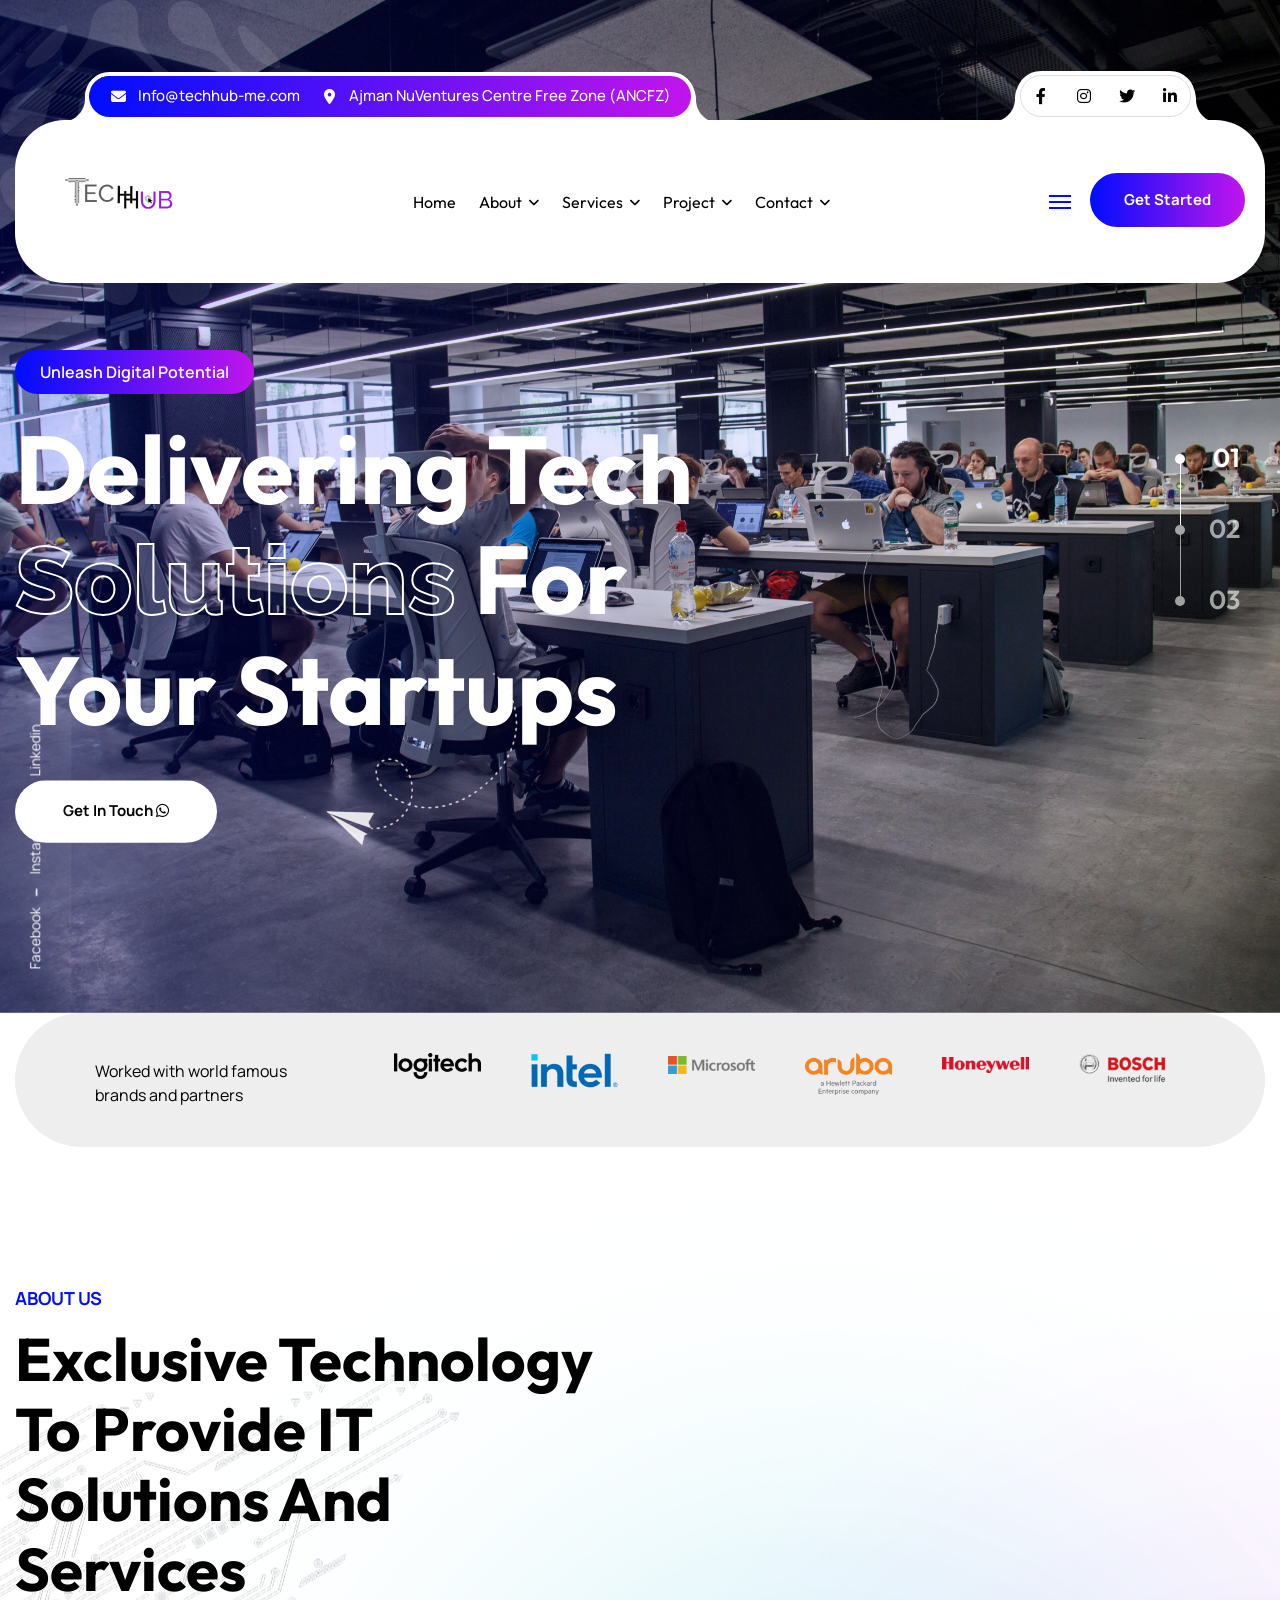
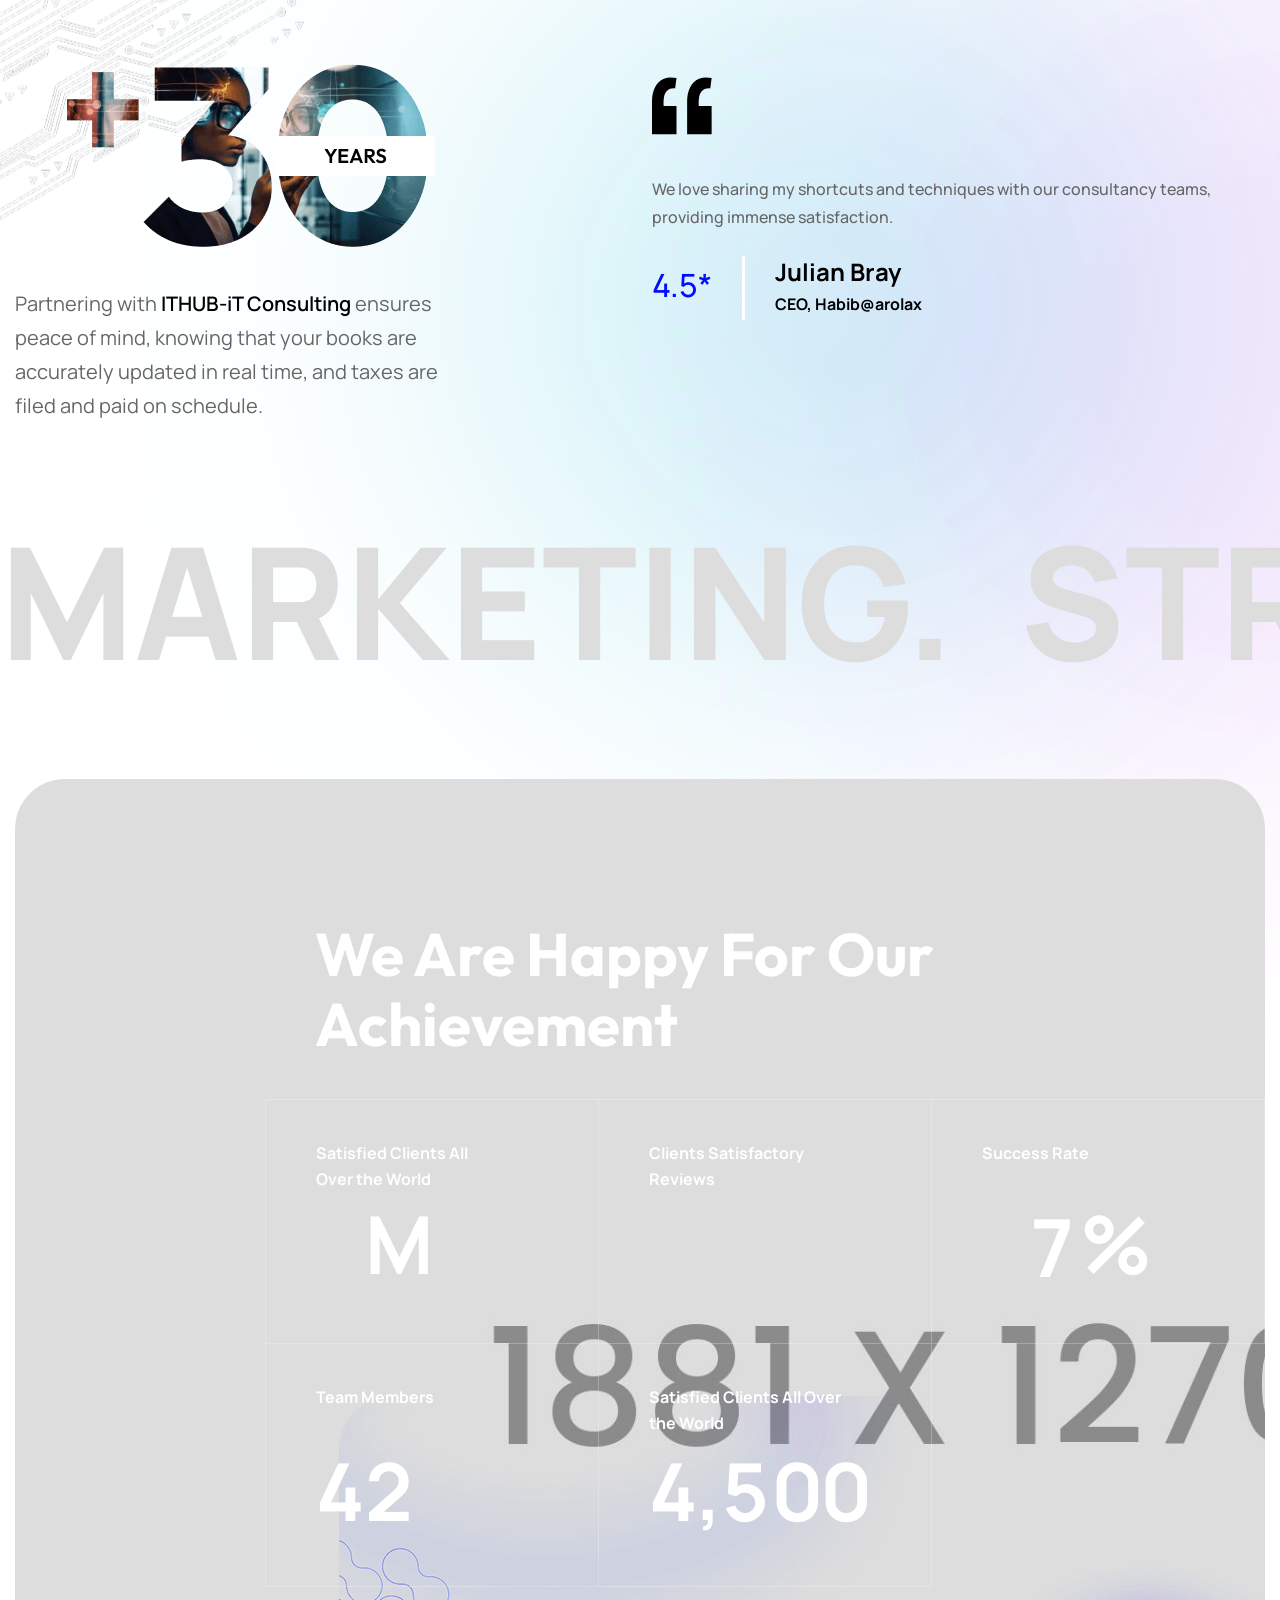
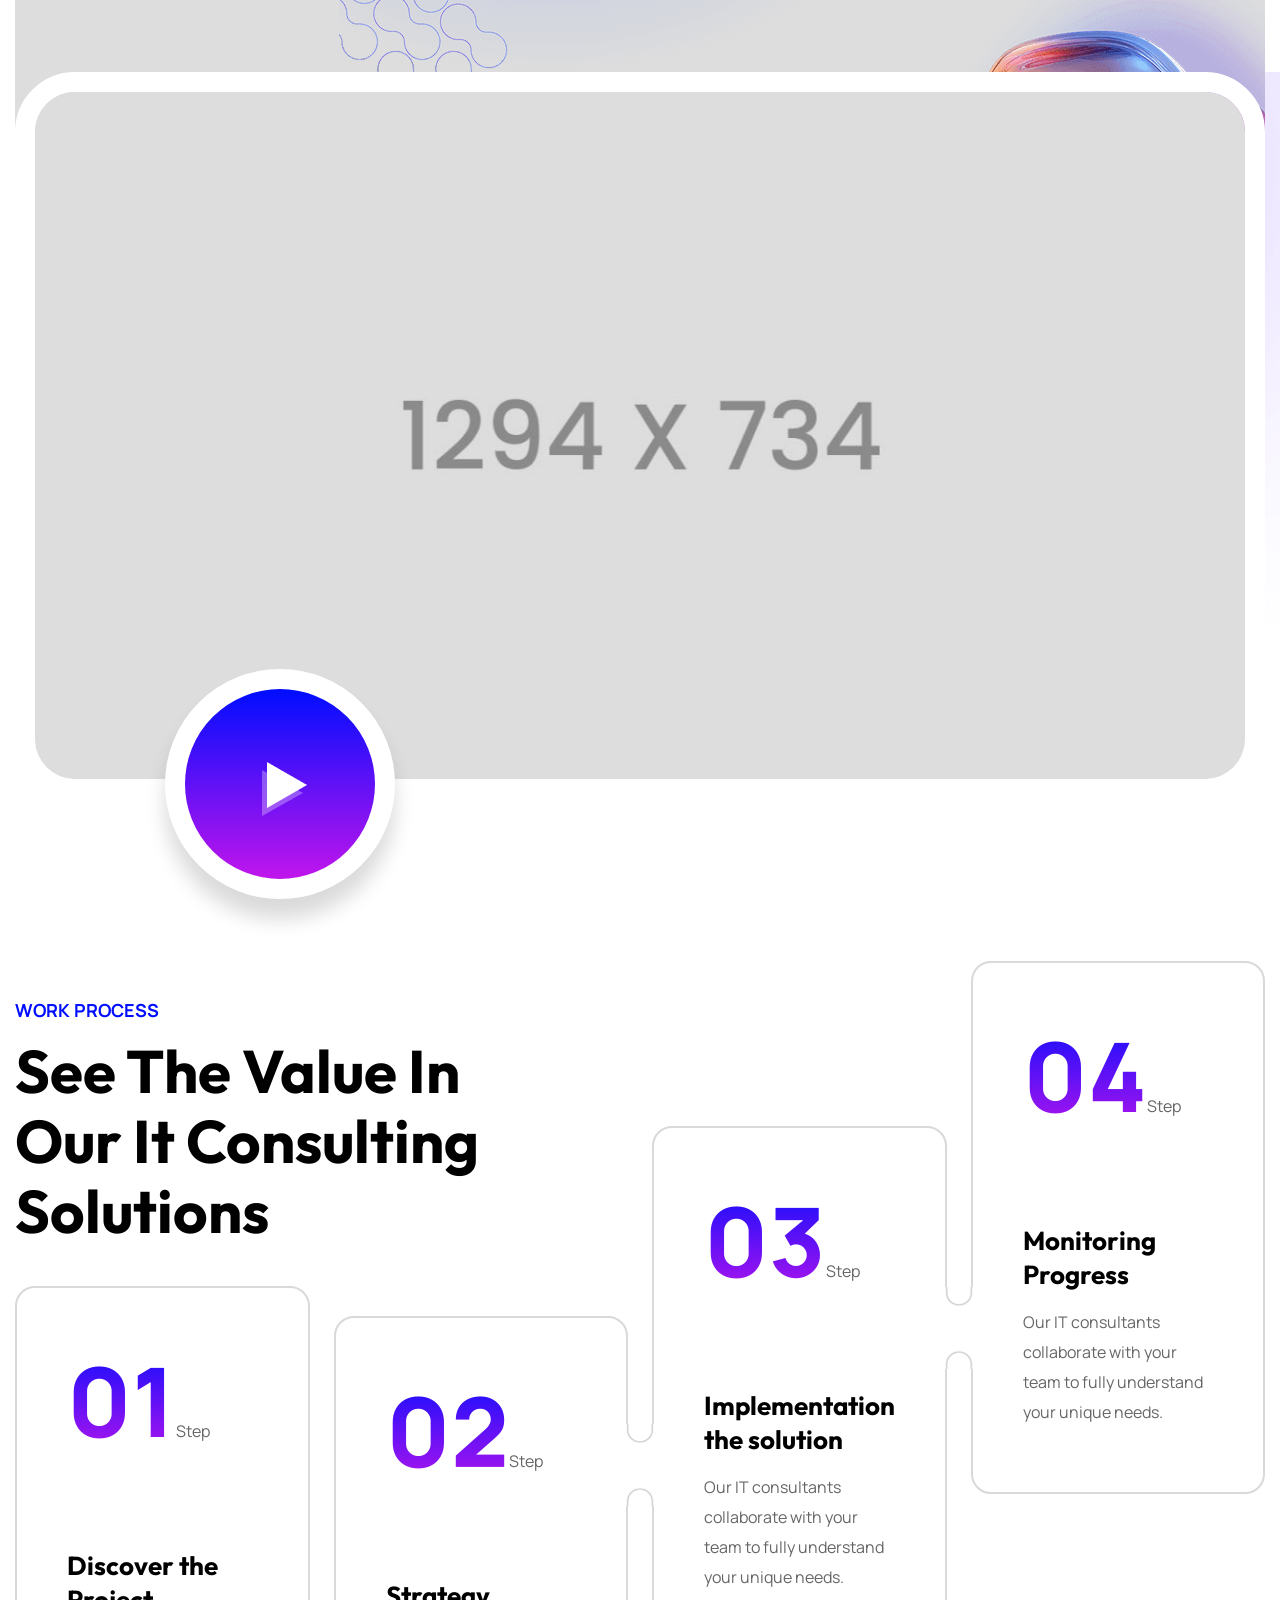
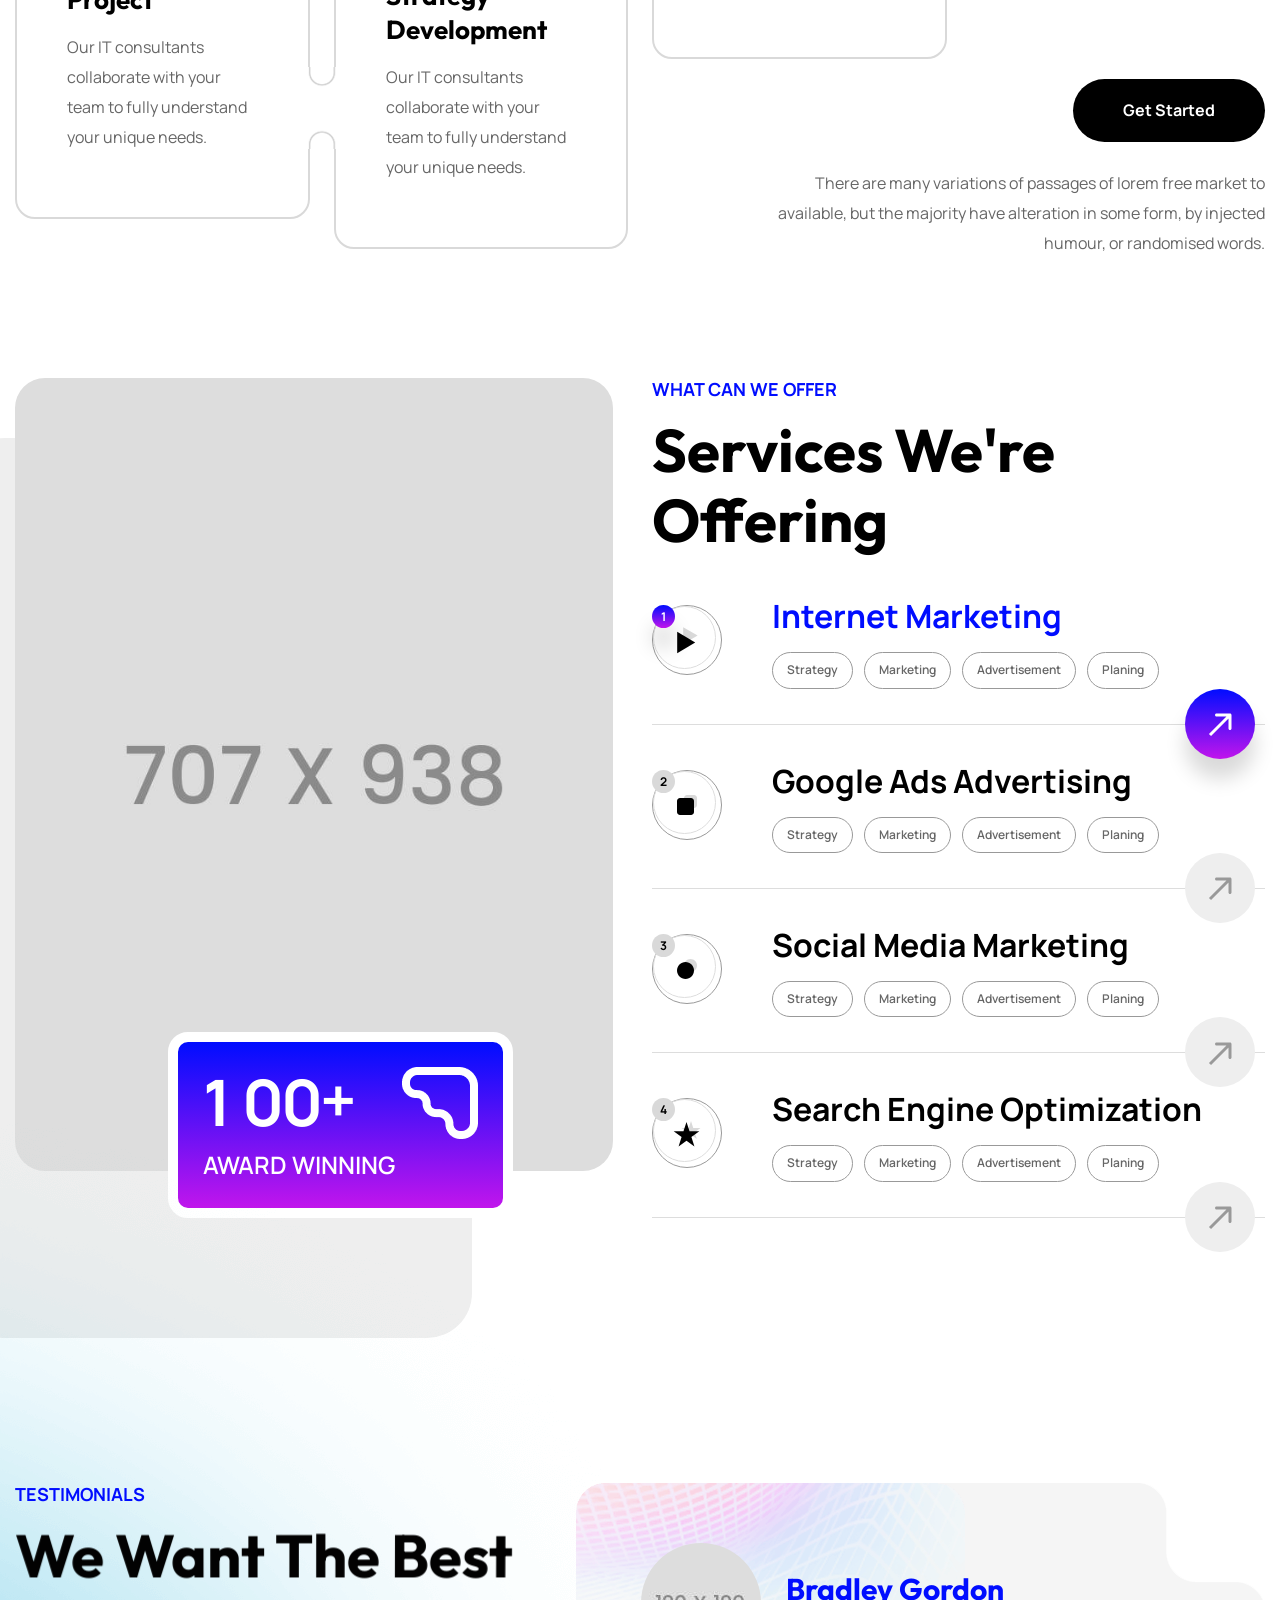
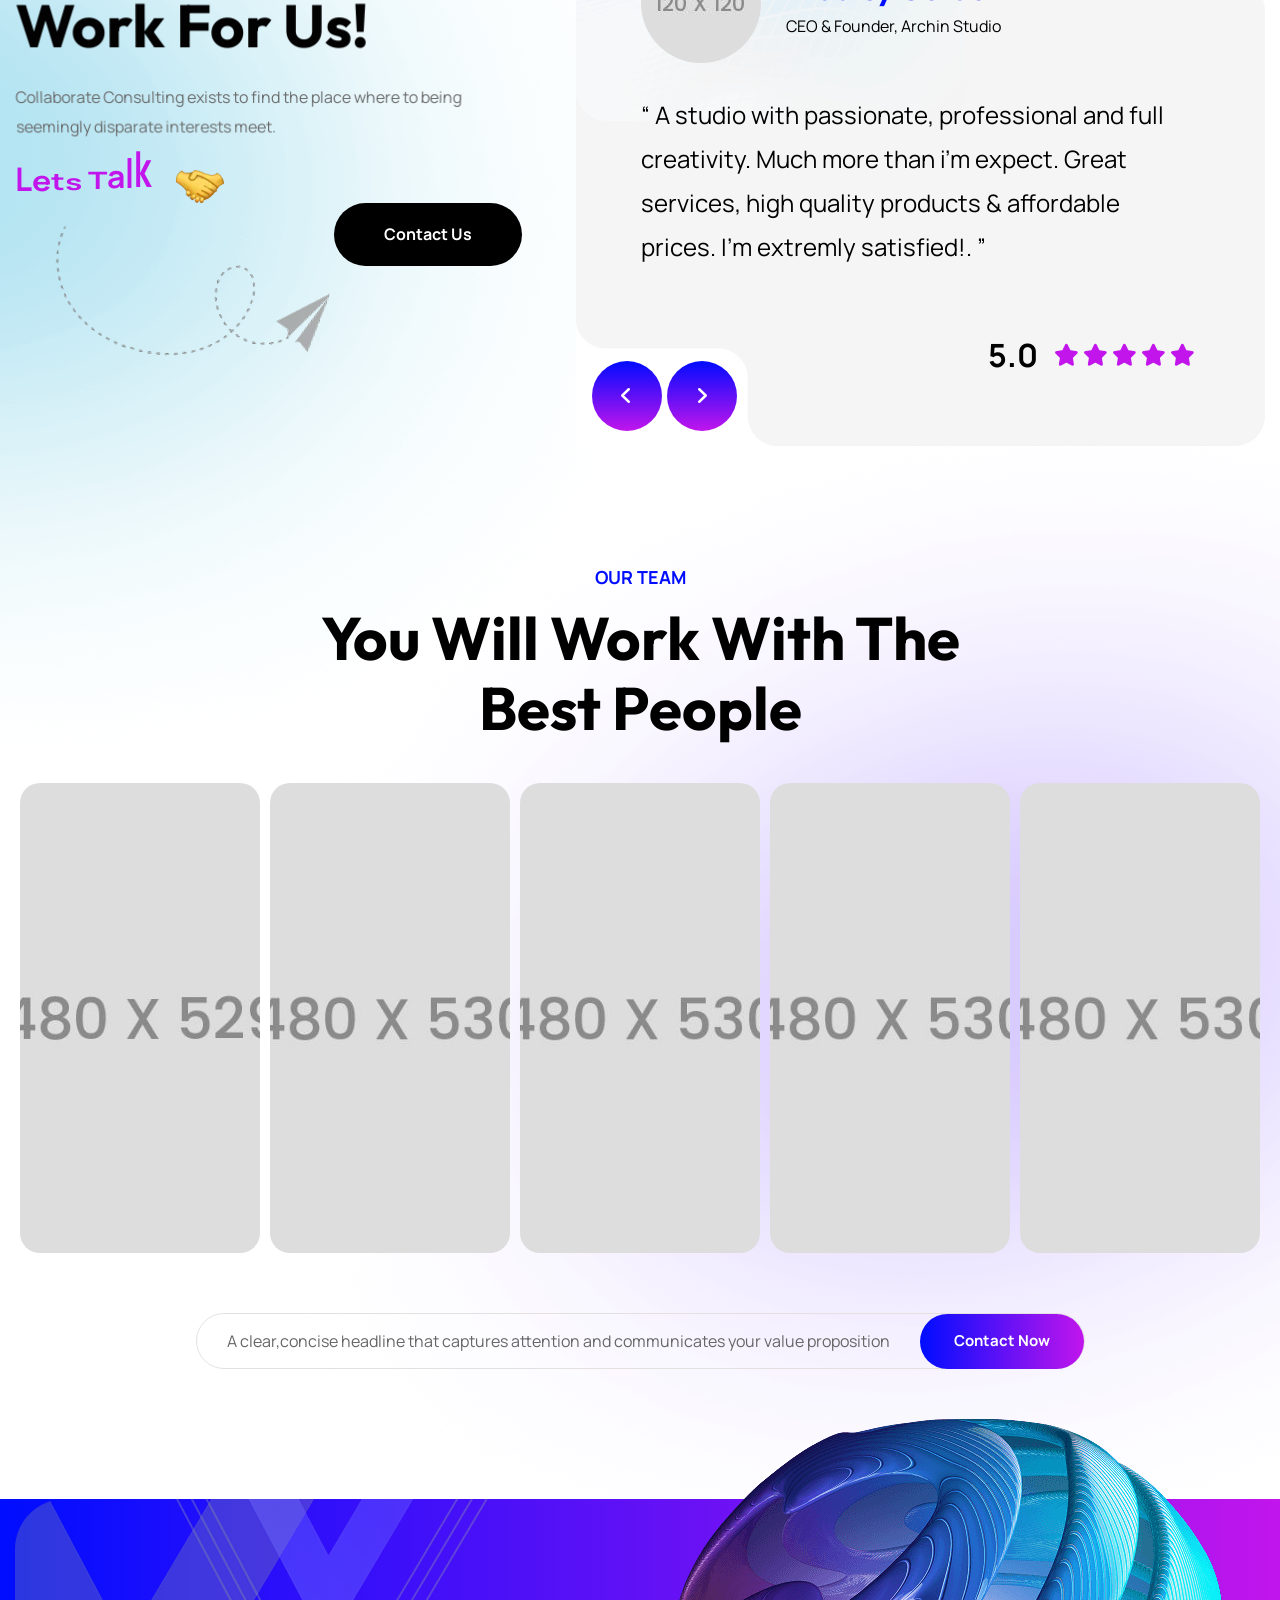
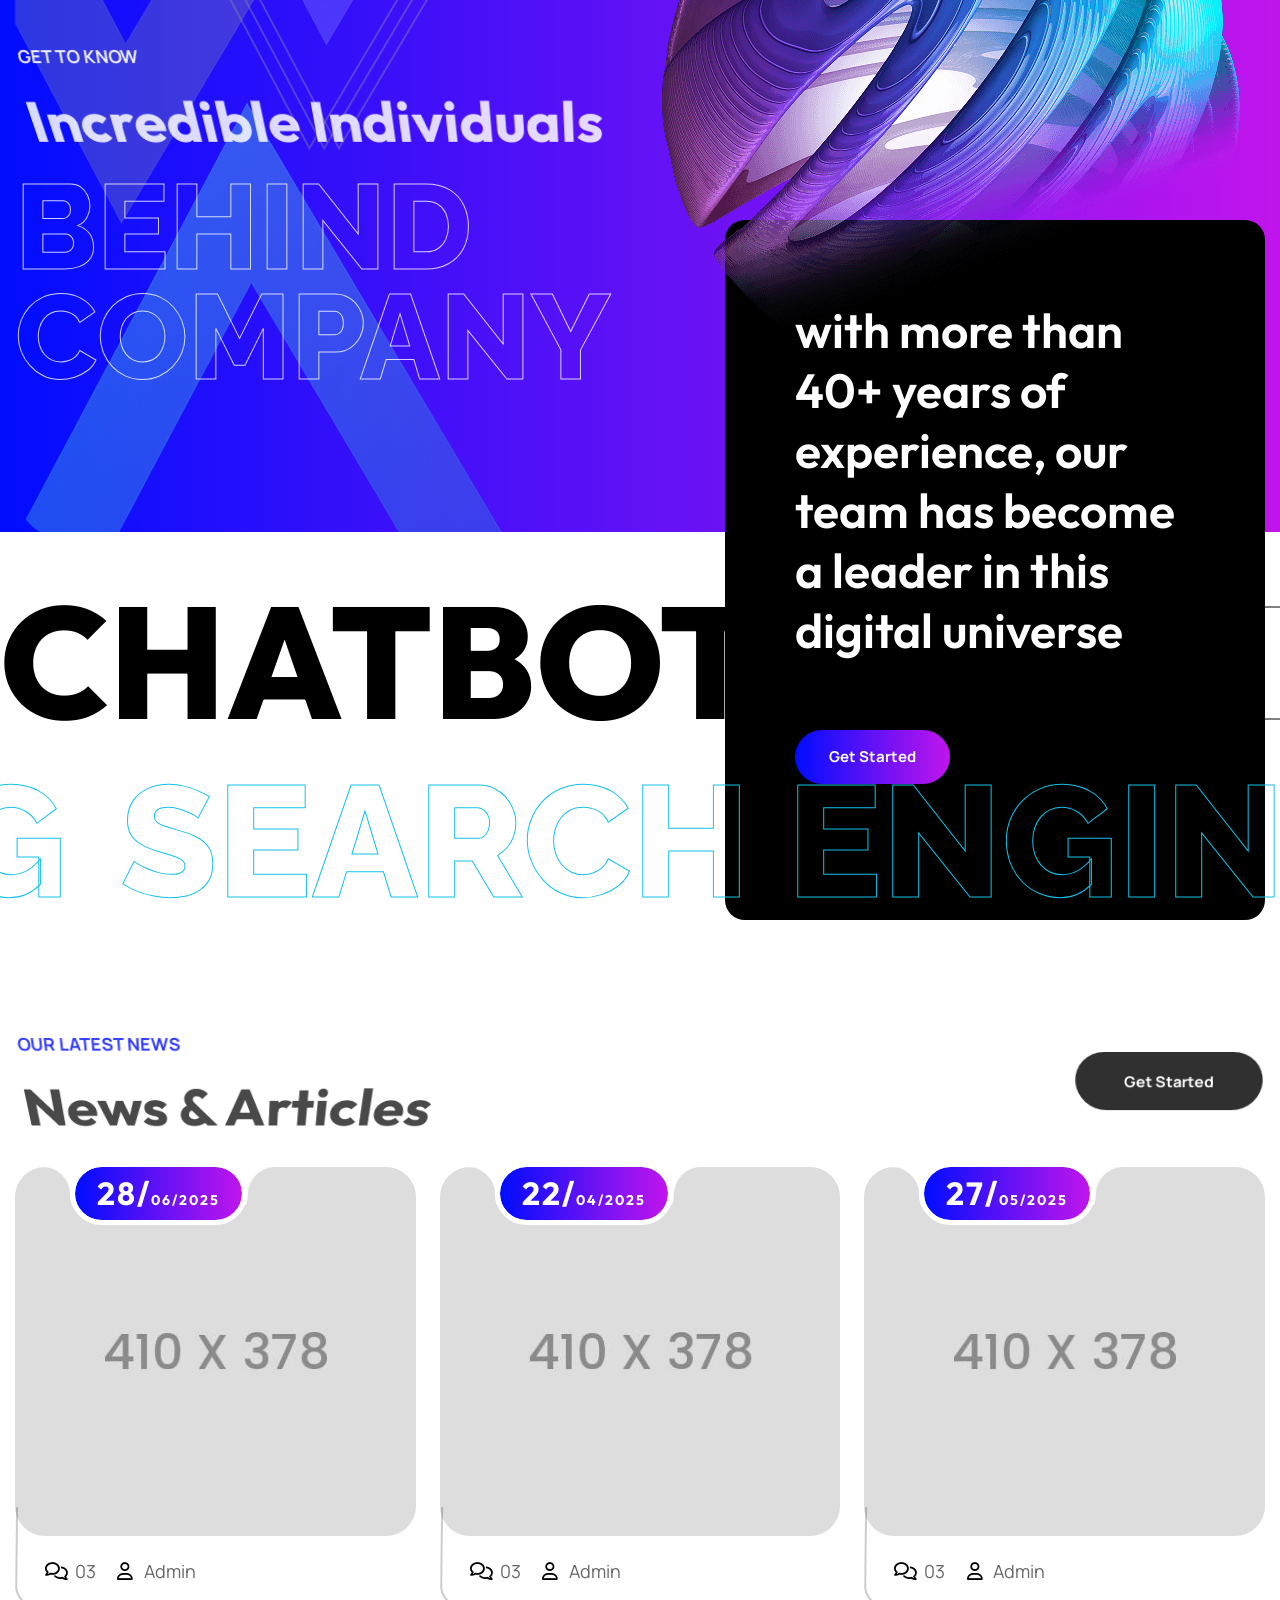
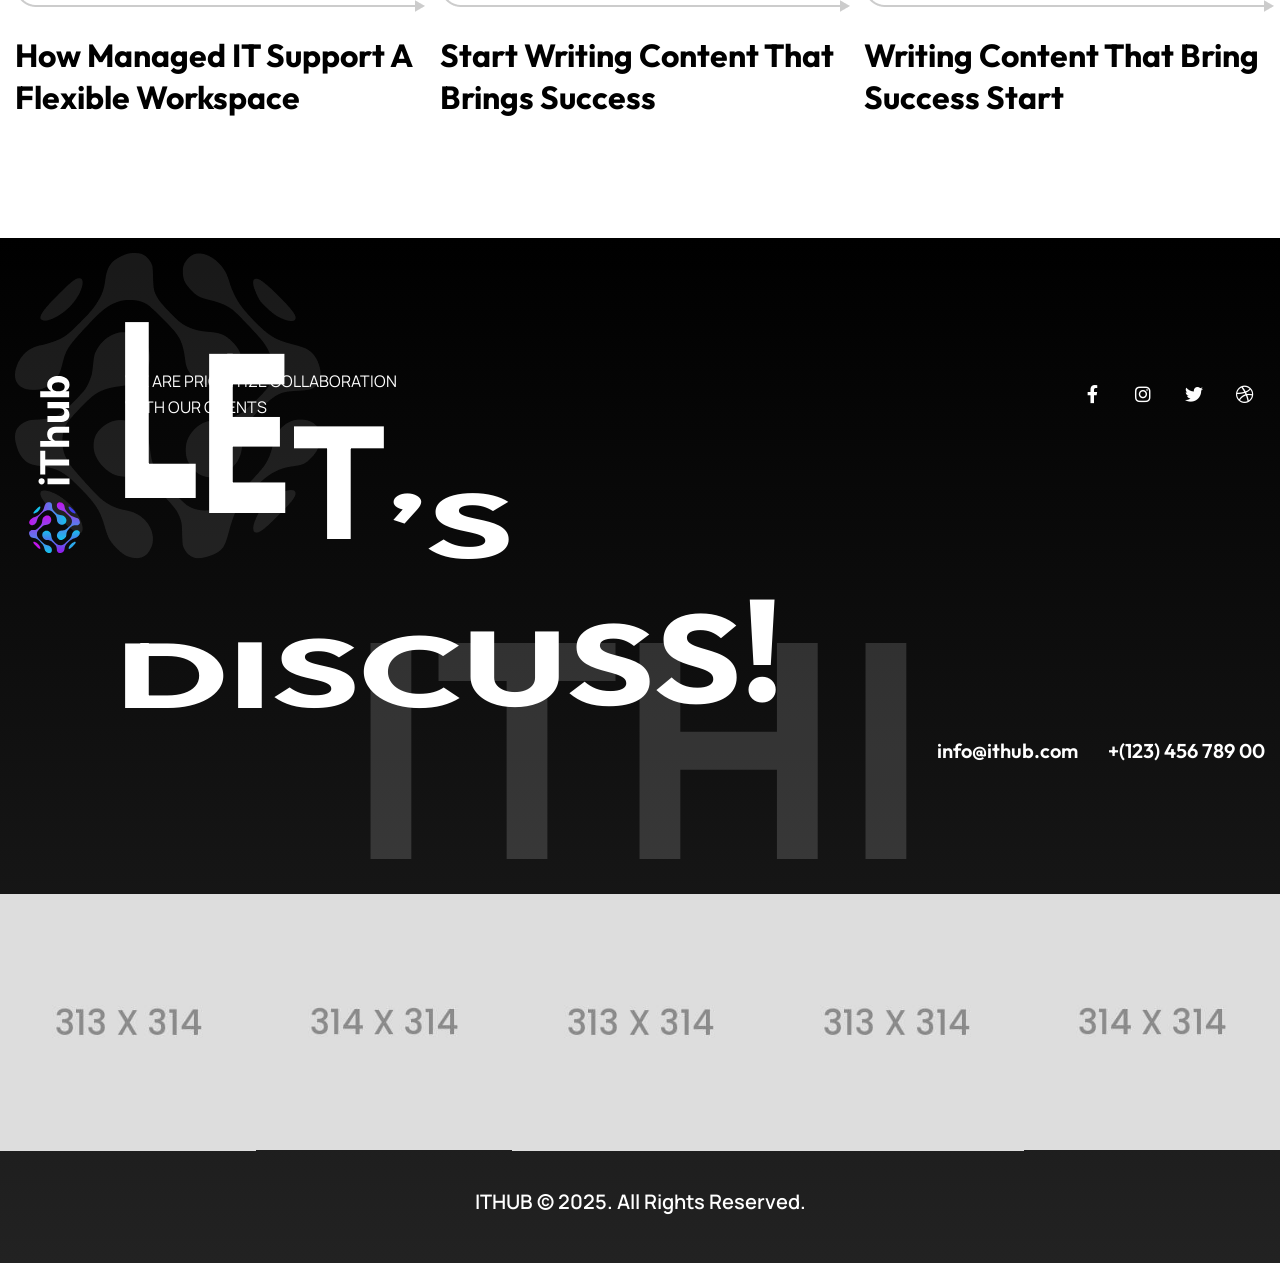
==== index.html @ 09ba14e9 "initial commit" ====
<!DOCTYPE html>
<html>

<head>
	<meta charset="utf-8">
	<title>Tech Hub</title>
	<!-- Stylesheets -->
	<link href="assets/css/bootstrap.css" rel="stylesheet">
	<link href="assets/css/style.css" rel="stylesheet">
	<link href="assets/css/meanmenu.min.css" rel="stylesheet">
	<link href="assets/css/responsive.css" rel="stylesheet">

	<link href="https://fonts.googleapis.com/css2?family=Outfit:wght@100..900&display=swap" rel="stylesheet">
	<link href="https://fonts.googleapis.com/css2?family=Raleway:ital,wght@0,100..900;1,100..900&display=swap"
		rel="stylesheet">
	<link href="https://fonts.googleapis.com/css2?family=Manrope:wght@300;400;500;600;700;800&display=swap"
		rel="stylesheet">

	<!-- Color Switcher Mockup -->
	<link href="assets/css/color-switcher-design.css" rel="stylesheet">

	<link rel="shortcut icon" href="assets/images/favicon.png" type="image/x-icon">
	<link rel="icon" href="assets/images/favicon.png" type="image/x-icon">

	<!-- Responsive -->
	<meta http-equiv="X-UA-Compatible" content="IE=edge">
	<meta name="viewport" content="width=device-width, initial-scale=1.0, maximum-scale=1.0, user-scalable=0">

	<!--[if lt IE 9]><script src="https://cdnjs.cloudflare.com/ajax/libs/html5shiv/3.7.3/html5shiv.js"></script><![endif]-->
	<!--[if lt IE 9]><script src="js/respond.js"></script><![endif]-->
</head>

<body>

	<div class="page-wrapper">

		<!-- Cursor -->
		<div class="cursor"></div>
		<div class="cursor-follower"></div>
		<!-- Cursor End -->

		<!-- Preloader -->
		<div class="preloader">
			<div class="box"></div>
		</div>
		<!-- End Preloader -->

		<!-- Main Header -->
		<header class="main-header header-style-one">

			<!-- Header Top -->
			<div class="header-top">
				<div class="auto-container">
					<div class="inner-container">
						<div class="d-flex justify-content-between align-items-center flex-wrap">
							<div class="left-box d-flex align-items-center flex-wrap">
								<div class="info-list_outer">
									<!-- Info List -->
									<ul class="header-top_list d-flex flex-wrap">
										<li><span class="icon fa-classic fa-solid fa-envelope fa-fw"></span><a
												href="mailto:ithub@mail.com">Info@techhub-me.com</a></li>
										<li><span class="icon fa-classic fa-solid fa-location-dot fa-fw"></span>Ajman
											NuVentures Centre
											Free Zone (ANCFZ)</li>
									</ul>
								</div>
							</div>
							<div class="right-box d-flex align-items-center flex-wrap">

								<!-- Social Box -->
								<div class="header-top_socials">
									<div class="social-inner">
										<a href="https://www.facebook.com/profile.php?id=61580659992608"
											target="_blank"><i class="fa-brands fa-facebook-f"></i> </a>
										<a href="https://www.instagram.com/tech.hub.me/" target="_blank"><i
												class="fa-brands fa-instagram"></i></a>
										<a href="https://twitter.com/" target="_blank"><i
												class="fa-brands fa-twitter"></i></a>
										<a href="https://www.linkedin.com/company/techhub-me" target="_blank"><i
												class="fa-brands fa-linkedin-in"></i></a>
									</div>
								</div>

							</div>
						</div>
					</div>
				</div>
			</div>

			<!-- Header Lower -->
			<div class="header-lower">
				<div class="auto-container">
					<div class="inner-container">
						<div class="d-flex justify-content-between align-items-center">

							<div class="logo-box">
								<div class="logo"><a href="index.html"><img src="assets/images/logo1.svg" alt=""
											width="163" height="51" title="ITHUB"></a></div>
							</div>

							<div class="nav-outer d-flex flex-wrap">
								<!-- Main Menu -->
								<nav class="main-menu navbar-expand-md">
									<div class="navbar-header">
										<!-- Toggle Button -->
										<button class="navbar-toggler" type="button" data-toggle="collapse"
											data-target="#navbarSupportedContent" aria-controls="navbarSupportedContent"
											aria-expanded="false" aria-label="Toggle navigation">
											<span class="icon-bar"></span>
											<span class="icon-bar"></span>
											<span class="icon-bar"></span>
										</button>
									</div>

									<div class="navbar-collapse collapse clearfix" id="navbarSupportedContent">
										<ul class="navigation clearfix">
											<li><a href="index.html">Home</a>
												<!-- <div class="mega-menu">
													<div class="mega-menu-bar row clearfix">
														<div class="column col-lg-3 col-md-12 col-sm-12">
															<h6>Pages</h6>
															<ul>
																<li><a href="index.html">Homepage 01</a></li>
																<li><a href="index-2.html">Homepage 02</a></li>
																<li><a href="index-3.html">Homepage 03</a></li>
															</ul>
															<h6>One Pager</h6>
															<ul>
																<li><a href="index-1.html">Homepage 01</a></li>
																<li><a href="index-2-1.html">Homepage 02</a></li>
																<li><a href="index-3-1.html">Homepage 03</a></li>
															</ul>
														</div>
														<div class="column col-lg-3 col-md-12 col-sm-12">
															<h6>About us</h6>
															<ul>
																<li><a href="about.html">About us</a></li>
																<li><a href="faq.html">Faq</a></li>
																<li><a href="price.html">price</a></li>
																<li><a href="team.html">Team</a></li>
																<li><a href="team-detail.html">Team Detail</a></li>
																<li><a href="testimonial.html">Testimonial</a></li>
																<li><a href="privacy.html">Privacy Policy</a></li>
																<li><a href="terms.html">Terms & Condition</a></li>
															</ul>
														</div>
														<div class="column col-lg-3 col-md-12 col-sm-12">
															<h6>Portfolio</h6>
															<ul>
																<li><a href="project.html">project</a></li>
																<li><a href="project-detail.html">project detail</a>
																</li>
															</ul>
															<h6>services</h6>
															<ul>
																<li><a href="services.html">services</a></li>
																<li><a href="service-detail.html">services detail</a>
																</li>
															</ul>
															<h6>Contact</h6>
															<ul>
																<li><a href="contact.html">Contact</a></li>
																<li><a href="contact-2.html">Contact 02</a></li>
															</ul>
														</div>
														<div class="column col-lg-3 col-md-12 col-sm-12">
															<h6>Our Shop</h6>
															<ul>
																<li><a href="shop.html">shop</a></li>
																<li><a href="shop-detail.html">shop detail</a></li>
																<li><a href="cart.html">shoping Cart</a></li>
																<li><a href="checkout.html">CheckOut</a></li>
																<li><a href="register.html">Register</a></li>
																<li><a href="coming-soon.html">coming soon</a></li>
															</ul>
															<h6>Blog</h6>
															<ul>
																<li><a href="blog.html">Blog 01</a></li>
																<li><a href="blog-2.html">Blog 02</a></li>
																<li><a href="blog-classic.html">Blog classic</a></li>
																<li><a href="blog-detail.html">Blog Detail</a></li>
																<li><a href="not-found.html">Not Found</a></li>
															</ul>
														</div>
													</div>
												</div> -->
											</li>
											<li class="dropdown"><a href="#">About</a>
												<ul>
													<li><a href="about.html">About us</a></li>
													<!-- <li><a href="faq.html">Faq</a></li>
													<li><a href="price.html">price</a></li>
													<li><a href="testimonial.html">Testimonial</a></li>
													<li><a href="privacy.html">Privacy Policy</a></li>
													<li><a href="terms.html">Terms & Condition</a></li>
													<li class="dropdown"><a href="#">Team</a>
														<ul>
															<li><a href="team.html">Team</a></li>
															<li><a href="team-detail.html">Team Detail</a></li>
														</ul>
													</li> -->
												</ul>
											</li>
											<li class="dropdown"><a href="#">Services</a>
												<ul>
													<li><a href="services.html">services</a></li>
													<!-- <li><a href="service-detail.html">services detail</a></li> -->
												</ul>
											</li>
											<li class="dropdown"><a href="#">project</a>
												<ul>
													<li><a href="project.html">project</a></li>
													<!-- <li><a href="project-detail.html">project detail</a></li> -->
												</ul>
											</li>
											<!-- <li class="dropdown"><a href="#">shop</a> -->
											<!-- <ul>
													<li><a href="shop.html">shop</a></li>
													<li><a href="shop-detail.html">shop detail</a></li>
													<li><a href="cart.html">shoping Cart</a></li>
													<li><a href="checkout.html">CheckOut</a></li>
													<li><a href="register.html">Register</a></li>
													<li><a href="coming-soon.html">coming soon</a></li>
												</ul> -->
											</li>
											<!-- <li class="dropdown"><a href="#">Blog</a> -->
											<!-- <ul>
													<li><a href="blog.html">Blog 01</a></li>
													<li><a href="blog-2.html">Blog 02</a></li>
													<li><a href="blog-classic.html">Blog classic</a></li>
													<li><a href="blog-detail.html">Blog Detail</a></li>
													<li><a href="not-found.html">Not Found</a></li>
												</ul> -->
											</li>
											<li class="dropdown"><a href="#">Contact</a>
												<ul>
													<li><a href="contact.html">Contact</a></li>
													<!-- <li><a href="contact-2.html">Contact 02</a></li> -->
												</ul>
											</li>
										</ul>
									</div>
								</nav>
							</div>

							<!-- Main Menu End-->
							<div class="outer-box d-flex align-items-center flex-wrap">

								<!-- Search Btn -->
								<!-- <div class="search-box-btn search-box-outer"><span class="icon fa fa-search"></span>
								</div> -->

								<!-- About Widget -->
								<span class="about-widget">
									<span class="hamburger">
										<span class="top-bun"></span>
										<span class="meat"></span>
										<span class="bottom-bun"></span>
									</span>
								</span>

								<!-- Button Box -->
								<div class="main-header_button">
									<a href="about.html" class="theme-btn btn-style-one">
										<span class="btn-wrap">
											<span class="text-one">Get Started</span>
											<span class="text-two">Get Started</span>
										</span>
									</a>
								</div>

								<!-- Mobile Navigation Toggler -->
								<div class="mobile-nav-toggler"><span
										class="icon fa-classic fa-solid fa-bars fa-fw"></span></div>

							</div>

						</div>
					</div>
				</div>
			</div>
			<!--End Header Lower-->

			<!-- Mobile Menu  -->
			<div class="mobile-menu">
				<div class="menu-backdrop"></div>
				<div class="close-btn"><span class="icon fa-xmark"></span></div>

				<nav class="menu-box">
					<div class="nav-logo"><a href="index.html"><img src="assets/images/mobile-logo.svg" alt=""
								title=""></a></div>
					<div class="menu-outer">
						<!--Here Menu Will Come Automatically Via Javascript / Same Menu as in Header-->
					</div>
				</nav>
			</div>
			<!-- End Mobile Menu -->

		</header>
		<!-- End Main Header -->

		<!-- About Sidebar -->
		<div class="about-sidebar">
			<div class="gradient-layer"></div>
			<!-- Close Button -->
			<div class="close-sidebar-widget close-button">
				<span class="fa-solid fa-xmark fa-fw"></span>
			</div>
			<div class="sidebar-inner">
				<div class="upper-box">
					<div class="image">
						<img src="assets/images/resource/about-1.jpg" alt="" />
					</div>
					<div class="content-box">
						<h3>About <span>ITHUB</span></h3>
						<div class="text">Partnering with ITHUB-iT Consulting ensures peace of mind, knowing that your
							books are accurately updated in real time, and taxes are filed and paid on schedule.</div>
						<ul class="about-sidebar_list">
							<li>Discover the Project</li>
							<li>Strategy Development</li>
							<li>Implementation the solution</li>
							<li>Monitoring Progress</li>
						</ul>
					</div>
				</div>
				<!-- Social Box -->
				<div class="social-box">
					<a href="https://facebook.com/"><i class="fa-brands fa-facebook-f"></i></a>
					<a href="https://twitter.com/"><i class="fa-brands fa-twitter"></i></a>
					<a href="https://youtube.com/"><i class="fa-brands fa-youtube"></i></a>
					<a href="https://instagram.com/"><i class="fa-brands fa-instagram"></i></a>
				</div>
			</div>
		</div>
		<!-- End About Sidebar -->

		<!-- Slider One -->
		<section class="slider-one">
			<div class="main-slider swiper-container">
				<div class="swiper-wrapper">

					<!-- Slide -->
					<div class="swiper-slide">
						<div class="slider-one_image-layer"
							style="background-image:url(assets/images/main-slider/1.jpg)"></div>
						<div class="slider-one_pattern"
							style="background-image:url(assets/images/main-slider/vector-1.png)"></div>
						<div class="auto-container">
							<!-- Content Column -->
							<div class="slider-one_content">
								<div class="slider-one_content-inner">
									<div class="slider-one_title">unleash digital potential</div>
									<h1 class="slider-one_heading">Delivering tech <span>solutions</span> for your
										startups</h1>
									<div class="slider-one_button d-flex align-items-center flex-wrap">
										<a href="https://wa.me/201097074096?text=Hello%20I%20would%20like%20to%20reach%20you%20about%20your%20services"
											target="_blank" rel="noopener noreferrer" class="theme-btn btn-style-two">
											<span class="btn-wrap">
												<span class="text-one">
													Get in Touch <i class="fa-brands fa-whatsapp"></i>
												</span>
												<span class="text-two">
													Get in Touch <i class="fa-brands fa-whatsapp"></i>
												</span>
											</span>
										</a>
									</div>
									<div class="slider-one_arrow"
										style="background-image:url(assets/images/main-slider/vector-2.png)"></div>
								</div>
							</div>
						</div>
					</div>

					<!-- Slide -->
					<div class="swiper-slide">
						<div class="slider-one_image-layer"
							style="background-image:url(assets/images/main-slider/2.jpg)"></div>
						<div class="slider-one_pattern"
							style="background-image:url(assets/images/main-slider/vector-1.png)"></div>
						<div class="auto-container">
							<!-- Content Column -->
							<div class="slider-one_content">
								<div class="slider-one_content-inner">
									<div class="slider-one_title">unleash digital potential</div>
									<h1 class="slider-one_heading">Delivering tech <span>solutions</span> for your
										startups</h1>
									<div class="slider-one_button d-flex align-items-center flex-wrap">
										<a href="https://wa.me/201097074096?text=Hello%20I%20would%20like%20to%20reach%20you%20about%20your%20services"
											target="_blank" rel="noopener noreferrer" class="theme-btn btn-style-two">
											<span class="btn-wrap">
												<span class="text-one">
													Get in Touch <i class="fa-brands fa-whatsapp"></i>
												</span>
												<span class="text-two">
													Get in Touch <i class="fa-brands fa-whatsapp"></i>
												</span>
											</span>
										</a>
									</div>


									<div class="slider-one_arrow"
										style="background-image:url(assets/images/main-slider/vector-2.png)"></div>
								</div>
							</div>
						</div>
					</div>

					<!-- Slide -->
					<div class="swiper-slide">
						<div class="slider-one_image-layer"
							style="background-image:url(assets/images/main-slider/3.jpg)"></div>
						<div class="slider-one_pattern"
							style="background-image:url(assets/images/main-slider/vector-1.png)"></div>
						<div class="auto-container">
							<!-- Content Column -->
							<div class="slider-one_content">
								<div class="slider-one_content-inner">
									<div class="slider-one_title">unleash digital potential</div>
									<h1 class="slider-one_heading">Delivering tech <span>solutions</span> for your
										startups</h1>
									<div class="slider-one_button d-flex align-items-center flex-wrap">
										<a href="https://wa.me/201097074096?text=Hello%20I%20would%20like%20to%20reach%20you%20about%20your%20services"
											target="_blank" rel="noopener noreferrer" class="theme-btn btn-style-two">
											<span class="btn-wrap">
												<span class="text-one">
													Get in Touch <i class="fa-brands fa-whatsapp"></i>
												</span>
												<span class="text-two">
													Get in Touch <i class="fa-brands fa-whatsapp"></i>
												</span>
											</span>
										</a>
									</div>
									<div class="slider-one_arrow"
										style="background-image:url(assets/images/main-slider/vector-2.png)"></div>
								</div>
							</div>
						</div>
					</div>

				</div>

				<!-- If we need pagination -->
				<div class="slider-one_pagination"></div>

			</div>
			<!-- Slider One Socials -->
			<div class="slider-one_socials">
				<a href="https://www.facebook.com/profile.php?id=61580659992608" target="_blank">facebook</a>
				<a href="https://www.instagram.com/tech.hub.me/" target="_blank">instagram</a>
				<a href="https://www.linkedin.com/company/techhub-me" target="_blank">linkedin</a>
			</div>

			<!-- Slider One Options -->
			<!-- <div class="slider-one_options">
				<div class="button">
					<a class="service-btn" href="service.html">More Services <i class="fa-arrow-right"></i></a>
				</div>
				<div class="slider-one_authors">
					<ul>
						<li><img src="assets/images/main-slider/author-1.png" alt="" /></li>
						<li><img src="assets/images/main-slider/author-2.png" alt="" /></li>
						<li><img src="assets/images/main-slider/author-3.png" alt="" /></li>
						<li><img src="assets/images/main-slider/author-4.png" alt="" /></li>
					</ul>
					<div class="slider-one_reviews">
						25k+ <br> <span>Clients Review</span>
					</div>
				</div>
			</div> -->
			<!-- End Slider One Options -->

		</section>
		<!-- End Main Slider Section -->

		<!-- Clients One -->
		<section class="clients-one">
			<div class="auto-container">
				<div class="inner-container">
					<div class="row clearfix">
						<!-- Column -->
						<div class="column col-lg-3 col-md-12 col-sm-12">
							<div class="clients-one_title">Worked with world famous <br> brands and partners</div>
						</div>
						<!-- Column -->
						<div class="column col-lg-9 col-md-12 col-sm-12">
							<div class="clients-one_slider swiper-container">
								<div class="swiper-wrapper">

									<!-- Slide -->
									<div class="swiper-slide">
										<div class="client-image">
											<a href="#"><img src="assets/images/clients/1.png" alt="" width="163"
													height="51" /></a>
										</div>
									</div>

									<!-- Slide -->
									<div class="swiper-slide">
										<div class="client-image">
											<a href="#"><img src="assets/images/clients/2.png" alt="" width="163"
													height="51" /></a>
										</div>
									</div>

									<!-- Slide -->
									<div class="swiper-slide">
										<div class="client-image">
											<a href="#"><img src="assets/images/clients/3.png" alt="" width="163"
													height="51" /></a>
										</div>
									</div>

									<!-- Slide -->
									<div class="swiper-slide">
										<div class="client-image">
											<a href="#"><img src="assets/images/clients/4.png" alt="" width="163"
													height="51" /></a>
										</div>
									</div>

									<!-- Slide -->
									<div class="swiper-slide">
										<div class="client-image">
											<a href="#"><img src="assets/images/clients/5.png" alt="" width="163"
													height="51" /></a>
										</div>
									</div>

									<!-- Slide -->
									<div class="swiper-slide">
										<div class="client-image">
											<a href="#"><img src="assets/images/clients/6.png" alt="" width="163"
													height="51" /></a>
										</div>
									</div>

									<!-- Slide -->
									<div class="swiper-slide">
										<div class="client-image">
											<a href="#"><img src="assets/images/clients/7.png" alt="" width="163"
													height="51" /></a>
										</div>
									</div>

									<!-- Slide -->
									<div class="swiper-slide">
										<div class="client-image">
											<a href="#"><img src="assets/images/clients/8.png" alt="" width="163"
													height="51" /></a>
										</div>
									</div>

									<!-- Slide -->
									<div class="swiper-slide">
										<div class="client-image">
											<a href="#"><img src="assets/images/clients/9.png" alt="" width="163"
													height="51" /></a>
										</div>
									</div>

									<!-- Slide -->
									<div class="swiper-slide">
										<div class="client-image">
											<a href="#"><img src="assets/images/clients/10.png" alt="" width="163"
													height="51" /></a>
										</div>
									</div>

									<!-- Slide -->
									<div class="swiper-slide">
										<div class="client-image">
											<a href="#"><img src="assets/images/clients/11.png" alt="" width="163"
													height="51" /></a>
										</div>
									</div>


									<!-- Slide -->
									<div class="swiper-slide">
										<div class="client-image">
											<a href="#"><img src="assets/images/clients/12.png" alt="" width="163"
													height="51" /></a>
										</div>
									</div>

									<!-- Slide -->
									<div class="swiper-slide">
										<div class="client-image">
											<a href="#"><img src="assets/images/clients/13.png" alt="" width="163"
													height="51" /></a>
										</div>
									</div>

									<!-- Slide -->
									<div class="swiper-slide">
										<div class="client-image">
											<a href="#"><img src="assets/images/clients/14.png" alt="" width="163"
													height="51" /></a>
										</div>
									</div>

									<!-- Slide -->
									<div class="swiper-slide">
										<div class="client-image">
											<a href="#"><img src="assets/images/clients/15.png" alt="" width="163"
													height="51" /></a>
										</div>
									</div>

								</div>

							</div>
						</div>
					</div>
				</div>
			</div>
		</section>
		<!-- End Clients One -->

		<!-- About One -->
		<section class="about-one" id="about">
			<div class="about-one_vector" data-parallax='{"y" : 120}'
				style="background-image:url(assets/images/background/pattern-3.png)"></div>
			<div class="about-one_pattern-layer" style="background-image:url(assets/images/background/pattern-1.png)">
			</div>
			<div class="about-one_pattern-two" style="background-image:url(assets/images/background/pattern-2.png)">
			</div>
			<div class="auto-container">
				<div class="inner-container">
					<div class="row clearfix">
						<!-- Column -->
						<div class="column col-lg-6 col-md-12 col-sm-12">
							<!-- Sec Title -->
							<div class="sec-title title-anim">
								<div class="sec-title_title">
									About Us
									<div class="sec-title_dots">
										<span></span>
										<span></span>
										<span></span>
									</div>
								</div>
								<h2 class="sec-title_heading">Exclusive Technology to Provide IT Solutions and Services
								</h2>
							</div>
							<div class="about-one_years">
								<img src="assets/images/resource/years.png" alt="" />
							</div>
							<div class="about-one_text">Partnering with <span>ITHUB-iT Consulting</span> ensures peace
								of mind, knowing that your books are accurately updated in real time, and taxes are
								filed and paid on schedule.</div>
						</div>
						<!-- Column -->
						<div class="column col-lg-6 col-md-12 col-sm-12">
							<div class="about-one_image-outer">
								<div class="about-one_image">
									<img src="assets/images/resource/about-2.jpg" alt="" />
								</div>
							</div>
							<div class="d-flex align-items-center flex-wrap">
								<div class="about-one_image-two">
									<img src="assets/images/resource/about-3.png" alt="" />
								</div>
								<div class="about-one_carousel">

									<div class="single-item_carousel swiper-container">
										<div class="swiper-wrapper">

											<!-- Slide -->
											<div class="swiper-slide">
												<div class="review-block_one">
													<div class="review-block_one-quote">
														<img src="assets/images/icons/quote.svg" alt="" />
													</div>
													<div class="review-block_one-text">
														We love sharing my shortcuts and techniques with our consultancy
														teams, providing immense satisfaction.
													</div>
													<div class="review-block_one-info">
														<i>4.5*</i>
														<strong>Julian Bray <span>CEO, Habib@arolax</span></strong>
													</div>
												</div>
											</div>

											<!-- Slide -->
											<div class="swiper-slide">
												<div class="review-block_one">
													<div class="review-block_one-quote">
														<img src="assets/images/icons/quote.svg" alt="" />
													</div>
													<div class="review-block_one-text">
														We love sharing my shortcuts and techniques with our consultancy
														teams, providing immense satisfaction.
													</div>
													<div class="review-block_one-info">
														<i>4.5*</i>
														<strong>Julian Bray <span>CEO, Habib@arolax</span></strong>
													</div>
												</div>
											</div>

											<!-- Slide -->
											<div class="swiper-slide">
												<div class="review-block_one">
													<div class="review-block_one-quote">
														<img src="assets/images/icons/quote.svg" alt="" />
													</div>
													<div class="review-block_one-text">
														We love sharing my shortcuts and techniques with our consultancy
														teams, providing immense satisfaction.
													</div>
													<div class="review-block_one-info">
														<i>4.5*</i>
														<strong>Julian Bray <span>CEO, Habib@arolax</span></strong>
													</div>
												</div>
											</div>

										</div>
									</div>

								</div>
							</div>
						</div>
					</div>
				</div>
			</div>
		</section>
		<!-- End About One -->

		<!-- Marketing One -->
		<section class="marketing-one">
			<div class="outer-container">
				<div class="animation_mode">
					<h1> marketing. &nbsp;</h1>
					<h1> strategy. &nbsp;</h1>
					<h1> marketing. &nbsp;</h1>
					<h1> strategy. &nbsp;</h1>
					<h1> marketing. &nbsp;</h1>
					<h1> strategy. &nbsp;</h1>
				</div>
			</div>
		</section>
		<!-- End Marketing One -->

		<!-- Achieve One -->
		<section class="achieve-one">
			<div class="achieve-one_bg" style="background-image:url(assets/images/background/1.png)"></div>
			<div class="achieve-one_vector" style="background-image:url(assets/images/background/vector-1.png)"></div>
			<div class="achieve-one_vector-two" style="background-image:url(assets/images/background/vector-2.png)">
			</div>
			<div class="auto-container">
				<div class="sec-title title-anim light">
					<h2 class="sec-title_heading">We are Happy for Our <br> Achievement</h2>
				</div>

				<div class="achieve-one_counter">
					<div class="row g-0 clearfix">
						<!-- Counter One -->
						<div class="counter-one_column col-lg-4 col-md-6 col-sm-12">
							<div class="counter-one_inner wow fadeInLeft" data-wow-delay="0ms"
								data-wow-duration="1500ms">
								<div class="counter-one_text">Satisfied Clients All <br> Over the World</div>
								<div class="counter-one_count"><span class="odometer" data-count="8"></span>M</div>
							</div>
						</div>
						<!-- Counter One -->
						<div class="counter-one_column col-lg-4 col-md-6 col-sm-12">
							<div class="counter-one_inner wow fadeInLeft" data-wow-delay="0ms"
								data-wow-duration="1500ms">
								<div class="counter-one_text">Clients Satisfactory <br> Reviews</div>
								<div class="counter-one_count"><span class="odometer" data-count="316"></span></div>
							</div>
						</div>
						<!-- Counter One -->
						<div class="counter-one_column col-lg-4 col-md-6 col-sm-12">
							<div class="counter-one_inner wow fadeInLeft" data-wow-delay="0ms"
								data-wow-duration="1500ms">
								<div class="counter-one_text">Success Rate</div>
								<div class="counter-one_count"><span class="odometer" data-count="97"></span>%</div>
							</div>
						</div>
						<!-- Counter One -->
						<div class="counter-one_column col-lg-4 col-md-6 col-sm-12">
							<div class="counter-one_inner wow fadeInLeft" data-wow-delay="0ms"
								data-wow-duration="1500ms">
								<div class="counter-one_text">Team Members</div>
								<div class="counter-one_count"><span class="odometer" data-count="42"></span></div>
							</div>
						</div>
						<!-- Counter One -->
						<div class="counter-one_column col-lg-4 col-md-6 col-sm-12">
							<div class="counter-one_inner wow fadeInLeft" data-wow-delay="0ms"
								data-wow-duration="1500ms">
								<div class="counter-one_text">Satisfied Clients All Over <br> the World</div>
								<div class="counter-one_count"><span class="odometer" data-count="4500"></span></div>
							</div>
						</div>
					</div>
				</div>

			</div>
		</section>
		<!-- End Achieve One -->

		<!-- Video One -->
		<section class="video-one">
			<div class="video-one_bg" style="background-image:url(assets/images/background/pattern-4.png)"></div>
			<div class="auto-container">
				<!--Video Box-->
				<div class="video-box">
					<figure class="video-image">
						<img src="assets/images/resource/video-img.jpg" alt="">
					</figure>
					<a href="https://www.youtube.com/watch?v=kxPCFljwJws" class="lightbox-video overlay-box"><span><img
								src="assets/images/icons/play.png" alt="" /><i class="ripple"></i></span></a>
				</div>
			</div>
		</section>
		<!-- End Video One -->

		<!-- Process One -->
		<section class="process-one">
			<div class="auto-container">
				<!-- Sec Title -->
				<div class="sec-title">
					<div class="sec-title_title">
						work process
						<div class="sec-title_dots">
							<span></span>
							<span></span>
							<span></span>
						</div>
					</div>
					<h2 class="sec-title_heading">See the value in <br> our It consulting <br> solutions</h2>
				</div>
				<div class="row clearfix">

					<!-- Step Block One -->
					<div class="step-block_one col-xl-3 col-lg-6 col-md-6 col-sm-12">
						<div class="step-block_one-inner">
							<div class="step-block_one-bg"
								style="background-image:url(assets/images/background/pattern-5.png)"></div>
							<div class="step-block_one-number"><span>01</span>Step</div>
							<h4 class="step-block_one-heading">Discover the Project</h4>
							<div class="step-block_one-text">Our IT consultants collaborate with your team to fully
								understand your unique needs.</div>
						</div>
					</div>

					<!-- Step Block One -->
					<div class="step-block_one col-xl-3 col-lg-6 col-md-6 col-sm-12">
						<div class="step-block_one-inner">
							<div class="step-block_one-bg"
								style="background-image:url(assets/images/background/pattern-5.png)"></div>
							<div class="step-block_one-number"><span>02</span>Step</div>
							<h4 class="step-block_one-heading">Strategy Development</h4>
							<div class="step-block_one-text">Our IT consultants collaborate with your team to fully
								understand your unique needs.</div>
						</div>
					</div>

					<!-- Step Block One -->
					<div class="step-block_one col-xl-3 col-lg-6 col-md-6 col-sm-12">
						<div class="step-block_one-inner">
							<div class="step-block_one-bg"
								style="background-image:url(assets/images/background/pattern-5.png)"></div>
							<div class="step-block_one-number"><span>03</span>Step</div>
							<h4 class="step-block_one-heading">Implementation the solution</h4>
							<div class="step-block_one-text">Our IT consultants collaborate with your team to fully
								understand your unique needs.</div>
						</div>
					</div>

					<!-- Step Block One -->
					<div class="step-block_one col-xl-3 col-lg-6 col-md-6 col-sm-12">
						<div class="step-block_one-inner">
							<div class="step-block_one-bg"
								style="background-image:url(assets/images/background/pattern-5.png)"></div>
							<div class="step-block_one-number"><span>04</span>Step</div>
							<h4 class="step-block_one-heading">Monitoring Progress</h4>
							<div class="step-block_one-text">Our IT consultants collaborate with your team to fully
								understand your unique needs.</div>
						</div>
					</div>

				</div>

				<!-- Process One Content -->
				<div class="process-one_content">
					<!-- Button Box -->
					<div class="process-one_button">
						<a href="about.html" class="theme-btn btn-style-three">
							<span class="btn-wrap">
								<span class="text-one">Get Started</span>
								<span class="text-two">Get Started</span>
							</span>
						</a>
					</div>
					<div class="process-one_content-text">There are many variations of passages of lorem free market to
						<br> available, but the majority have alteration in some form, by injected <br> humour, or
						randomised words.
					</div>
				</div>

			</div>
		</section>
		<!-- End Process One -->

		<!-- Program One -->
		<section class="offer-one">
			<div class="offer-one_color"></div>
			<div class="offer-one_bg-color" data-parallax='{"y" : 120}'></div>
			<div class="auto-container">
				<div class="row clearfix">

					<!-- Image Column -->
					<div class="offer-one_image-column col-lg-6 col-md-12 col-sm-12">
						<div class="offer-one_image-outer">
							<div class="offer-one_images_outer">
								<!-- Image -->
								<div class="offer-one_image active">
									<img src="assets/images/resource/offer-1.jpg" alt="" />
								</div>
								<!-- Image -->
								<div class="offer-one_image two">
									<img src="assets/images/resource/offer-2.jpg" alt="" />
								</div>
								<!-- Image -->
								<div class="offer-one_image three">
									<img src="assets/images/resource/offer-3.jpg" alt="" />
								</div>
								<!-- Image -->
								<div class="offer-one_image four">
									<img src="assets/images/resource/offer-4.jpg" alt="" />
								</div>
							</div>
							<!-- Award Box -->
							<div class="step-award_box">
								<div class="step-award_count"><span class="odometer" data-count="100"></span>+</div>
								<span class="step-award_subtitle">Award Winning</span>
							</div>
						</div>
					</div>

					<!-- Content Column -->
					<div class="offer-one_content-column col-lg-6 col-md-12 col-sm-12">
						<div class="offer-one_content-outer">
							<!-- Sec Title -->
							<div class="sec-title title-anim">
								<div class="sec-title_title">
									what can we offer
									<div class="sec-title_dots">
										<span></span>
										<span></span>
										<span></span>
									</div>
								</div>
								<h2 class="sec-title_heading">Services we're offering</h2>
							</div>
							<div class="offer-one_titles">
								<!-- One -->
								<div class="offer-one_title active">
									<div class="offer-one_icon-outer">
										<span class="offer-one_number">1</span>
										<div class="offer-one_icon">
											<img src="assets/images/icons/offer-1.svg" alt="" />
										</div>
									</div>
									<h3 class="offer-one_heading"><a href="service-detail.html">Internet Marketing</a>
									</h3>
									<ul class="offer-one_tags">
										<li><a href="#">Strategy</a></li>
										<li><a href="#">Marketing</a></li>
										<li><a href="#">Advertisement</a></li>
										<li><a href="#">Planing</a></li>
									</ul>
									<a class="offer-one_arrow" href="service-detail.html">
										<img src="assets/images/icons/offer_arrow.svg" alt="" />
									</a>
								</div>
								<!-- Two -->
								<div class="offer-one_title">
									<div class="offer-one_icon-outer">
										<span class="offer-one_number">2</span>
										<div class="offer-one_icon">
											<img src="assets/images/icons/offer-2.svg" alt="" />
										</div>
									</div>
									<h3 class="offer-one_heading"><a href="service-detail.html">Google Ads
											Advertising</a></h3>
									<ul class="offer-one_tags">
										<li><a href="#">Strategy</a></li>
										<li><a href="#">Marketing</a></li>
										<li><a href="#">Advertisement</a></li>
										<li><a href="#">Planing</a></li>
									</ul>
									<a class="offer-one_arrow" href="service-detail.html">
										<img src="assets/images/icons/offer_arrow.svg" alt="" />
									</a>
								</div>
								<!-- Three -->
								<div class="offer-one_title">
									<div class="offer-one_icon-outer">
										<span class="offer-one_number">3</span>
										<div class="offer-one_icon">
											<img src="assets/images/icons/offer-3.svg" alt="" />
										</div>
									</div>
									<h3 class="offer-one_heading"><a href="service-detail.html">Social Media
											Marketing</a></h3>
									<ul class="offer-one_tags">
										<li><a href="#">Strategy</a></li>
										<li><a href="#">Marketing</a></li>
										<li><a href="#">Advertisement</a></li>
										<li><a href="#">Planing</a></li>
									</ul>
									<a class="offer-one_arrow" href="service-detail.html">
										<img src="assets/images/icons/offer_arrow.svg" alt="" />
									</a>
								</div>
								<!-- Four -->
								<div class="offer-one_title">
									<div class="offer-one_icon-outer">
										<span class="offer-one_number">4</span>
										<div class="offer-one_icon">
											<img src="assets/images/icons/offer-4.svg" alt="" />
										</div>
									</div>
									<h3 class="offer-one_heading"><a href="service-detail.html">Search Engine
											Optimization</a></h3>
									<ul class="offer-one_tags">
										<li><a href="#">Strategy</a></li>
										<li><a href="#">Marketing</a></li>
										<li><a href="#">Advertisement</a></li>
										<li><a href="#">Planing</a></li>
									</ul>
									<a class="offer-one_arrow" href="service-detail.html">
										<img src="assets/images/icons/offer_arrow.svg" alt="" />
									</a>
								</div>
							</div>
						</div>
					</div>

				</div>
			</div>
		</section>
		<!-- End Program One -->

		<!-- Testimonial One -->
		<section class="testimonial-one">
			<div class="testimonial-one_pattern-layer"
				style="background-image:url(assets/images/background/pattern-6.png)"></div>
			<div class="auto-container">
				<div class="row clearfix">
					<!-- Column -->
					<div class="testimonial-one_content-column col-lg-5 col-md-12 col-sm-12">
						<!-- Sec Title -->
						<div class="sec-title title-anim">
							<div class="sec-title_title">
								Testimonials
								<div class="sec-title_dots">
									<span></span>
									<span></span>
									<span></span>
								</div>
							</div>
							<h2 class="sec-title_heading">We want the best work For Us!</h2>
							<div class="sec-title_text">Collaborate Consulting exists to find the place where to <br>
								being seemingly disparate interests meet.</div>
						</div>
						<div class="testimonial-one_talk d-flex"><span class="up-down_animation">Lets Talk</span>
							<i><img src="assets/images/icons/hand-shake.png" alt="" /></i>
						</div>
						<!-- Button Box -->
						<div class="testimonial-one_button d-flex justify-content-end">
							<a href="contact.html" class="theme-btn btn-style-three">
								<span class="btn-wrap">
									<span class="text-one">Contact Us</span>
									<span class="text-two">Contact Us</span>
								</span>
							</a>
						</div>
						<div class="about-one_arrows"
							style="background-image:url(assets/images/icons/testimonial-arrow.png)"></div>
					</div>
					<!-- Column -->
					<div class="testimonial-one_carousel-column col-lg-7 col-md-12 col-sm-12">
						<div class="testimonial-one_carousel-content">
							<div class="testimonial-one_carousel-layer"
								style="background-image:url(assets/images/background/pattern-7.png)"></div>

							<div class="testimonial-one_carousel swiper-container">
								<div class="swiper-wrapper">

									<!-- Slide -->
									<div class="swiper-slide">
										<!-- Testimonial Block One -->
										<div class="testimonial-block_one">
											<div class="testimonial-block_one-inner">
												<div class="testimonial-block_one-author">
													<div class="testimonial-block_one-author_image">
														<img src="assets/images/resource/author-1.jpg" alt="" />
													</div>
													Bradley Gordon
													<span>CEO & Founder, Archin Studio</span>
												</div>
												<div class="testimonial-block_one-text">“ A studio with passionate,
													professional and full creativity. Much more than i’m expect. Great
													services, high quality products & affordable prices. I’m extremly
													satisfied!. ”</div>
												<div class="testimonial-block_one-rating">
													5.0 &nbsp;
													<span class="fa fa-star"></span>
													<span class="fa fa-star"></span>
													<span class="fa fa-star"></span>
													<span class="fa fa-star"></span>
													<span class="fa fa-star"></span>
												</div>
											</div>
										</div>
									</div>

									<!-- Slide -->
									<div class="swiper-slide">
										<!-- Testimonial Block One -->
										<div class="testimonial-block_one">
											<div class="testimonial-block_one-inner">
												<div class="testimonial-block_one-author">
													<div class="testimonial-block_one-author_image">
														<img src="assets/images/resource/author-1.jpg" alt="" />
													</div>
													Bradley Gordon
													<span>CEO & Founder, Archin Studio</span>
												</div>
												<div class="testimonial-block_one-text">“ A studio with passionate,
													professional and full creativity. Much more than i’m expect. Great
													services, high quality products & affordable prices. I’m extremly
													satisfied!. ”</div>
												<div class="testimonial-block_one-rating">
													5.0 &nbsp;
													<span class="fa fa-star"></span>
													<span class="fa fa-star"></span>
													<span class="fa fa-star"></span>
													<span class="fa fa-star"></span>
													<span class="fa fa-star"></span>
												</div>
											</div>
										</div>
									</div>

									<!-- Slide -->
									<div class="swiper-slide">
										<!-- Testimonial Block One -->
										<div class="testimonial-block_one">
											<div class="testimonial-block_one-inner">
												<div class="testimonial-block_one-author">
													<div class="testimonial-block_one-author_image">
														<img src="assets/images/resource/author-1.jpg" alt="" />
													</div>
													Bradley Gordon
													<span>CEO & Founder, Archin Studio</span>
												</div>
												<div class="testimonial-block_one-text">“ A studio with passionate,
													professional and full creativity. Much more than i’m expect. Great
													services, high quality products & affordable prices. I’m extremly
													satisfied!. ”</div>
												<div class="testimonial-block_one-rating">
													5.0 &nbsp;
													<span class="fa fa-star"></span>
													<span class="fa fa-star"></span>
													<span class="fa fa-star"></span>
													<span class="fa fa-star"></span>
													<span class="fa fa-star"></span>
												</div>
											</div>
										</div>
									</div>

								</div>

								<!-- Slider One Arrows -->
								<div class="testimonial-one_arrow">
									<!-- If we need navigation buttons -->
									<div class="testimonial-one_carousel-prev fas fa-angle-left fa-fw"></div>
									<div class="testimonial-one_carousel-next fas fa-angle-right fa-fw"></div>
								</div>

							</div>

						</div>
					</div>
				</div>
			</div>
		</section>
		<!-- End Testimonial One -->

		<!-- Team One -->
		<section class="team-one">
			<div class="team-one_layer" style="background-image:url(assets/images/background/pattern-8.png)"></div>
			<div class="auto-container">

				<!-- Sec Title -->
				<div class="sec-title centered">
					<div class="sec-title_title">
						<div class="sec-title_dots">
							<span></span>
							<span></span>
							<span></span>
						</div>
						Our Team
						<div class="sec-title_dots">
							<span></span>
							<span></span>
							<span></span>
						</div>
					</div>
					<h2 class="sec-title_heading">You will work with the <br> best people</h2>
				</div>

				<div class="row g-0 clearfix">

					<!-- Team Block One -->
					<div class="team-one_one">
						<div class="inner-box">
							<div class="image-box">
								<figure class="image"><a href="team-detail.html"><img
											src="assets/images/resource/team-1.jpg" alt=""></a></figure>
							</div>
							<div class="content-box">
								<div class="d-flex justify-content-between">
									<div class="left-box">
										<span class="cat">CEO Founder</span>
										<h5 class="title"><a href="team-detail.html">Kathy Elizabet</a></h5>
									</div>
									<div class="right-box">
										<div class="team-one_socials">
											<a href="https://facebook.com/"><i class="fa-brands fa-facebook-f"></i></a>
											<a href="https://instagram.com/"><i class="fa-brands fa-instagram"></i></a>
											<a href="https://twitter.com/"><i class="fa-brands fa-twitter"></i></a>
											<a href="https://dribbble.com/"><i class="fa-brands fa-dribbble"></i></a>
										</div>
									</div>
								</div>
							</div>
						</div>
					</div>

					<!-- Team Block One -->
					<div class="team-one_one">
						<div class="inner-box">
							<div class="image-box">
								<figure class="image"><a href="team-detail.html"><img
											src="assets/images/resource/team-2.png" alt=""></a></figure>
							</div>
							<div class="content-box">
								<div class="d-flex justify-content-between">
									<div class="left-box">
										<span class="cat">CEO Founder</span>
										<h5 class="title"><a href="team-detail.html">Kathy Elizabet</a></h5>
									</div>
									<div class="right-box">
										<div class="team-one_socials">
											<a href="https://facebook.com/"><i class="fa-brands fa-facebook-f"></i></a>
											<a href="https://instagram.com/"><i class="fa-brands fa-instagram"></i></a>
											<a href="https://twitter.com/"><i class="fa-brands fa-twitter"></i></a>
											<a href="https://dribbble.com/"><i class="fa-brands fa-dribbble"></i></a>
										</div>
									</div>
								</div>
							</div>
						</div>
					</div>

					<!-- Team Block One -->
					<div class="team-one_one">
						<div class="inner-box">
							<div class="image-box">
								<figure class="image"><a href="team-detail.html"><img
											src="assets/images/resource/team-3.png" alt=""></a></figure>
							</div>
							<div class="content-box">
								<div class="d-flex justify-content-between">
									<div class="left-box">
										<span class="cat">CEO Founder</span>
										<h5 class="title"><a href="team-detail.html">Kathy Elizabet</a></h5>
									</div>
									<div class="right-box">
										<div class="team-one_socials">
											<a href="https://facebook.com/"><i class="fa-brands fa-facebook-f"></i></a>
											<a href="https://instagram.com/"><i class="fa-brands fa-instagram"></i></a>
											<a href="https://twitter.com/"><i class="fa-brands fa-twitter"></i></a>
											<a href="https://dribbble.com/"><i class="fa-brands fa-dribbble"></i></a>
										</div>
									</div>
								</div>
							</div>
						</div>
					</div>

					<!-- Team Block One -->
					<div class="team-one_one">
						<div class="inner-box">
							<div class="image-box">
								<figure class="image"><a href="team-detail.html"><img
											src="assets/images/resource/team-4.png" alt=""></a></figure>
							</div>
							<div class="content-box">
								<div class="d-flex justify-content-between">
									<div class="left-box">
										<span class="cat">CEO Founder</span>
										<h5 class="title"><a href="team-detail.html">Kathy Elizabet</a></h5>
									</div>
									<div class="right-box">
										<div class="team-one_socials">
											<a href="https://facebook.com/"><i class="fa-brands fa-facebook-f"></i></a>
											<a href="https://instagram.com/"><i class="fa-brands fa-instagram"></i></a>
											<a href="https://twitter.com/"><i class="fa-brands fa-twitter"></i></a>
											<a href="https://dribbble.com/"><i class="fa-brands fa-dribbble"></i></a>
										</div>
									</div>
								</div>
							</div>
						</div>
					</div>

					<!-- Team Block One -->
					<div class="team-one_one">
						<div class="inner-box">
							<div class="image-box">
								<figure class="image"><a href="team-detail.html"><img
											src="assets/images/resource/team-5.png" alt=""></a></figure>
							</div>
							<div class="content-box">
								<div class="d-flex justify-content-between">
									<div class="left-box">
										<span class="cat">CEO Founder</span>
										<h5 class="title"><a href="team-detail.html">Kathy Elizabet</a></h5>
									</div>
									<div class="right-box">
										<div class="team-one_socials">
											<a href="https://facebook.com/"><i class="fa-brands fa-facebook-f"></i></a>
											<a href="https://instagram.com/"><i class="fa-brands fa-instagram"></i></a>
											<a href="https://twitter.com/"><i class="fa-brands fa-twitter"></i></a>
											<a href="https://dribbble.com/"><i class="fa-brands fa-dribbble"></i></a>
										</div>
									</div>
								</div>
							</div>
						</div>
					</div>

				</div>

				<div class="text-center">
					<div class="team-one_info">
						<div class="d-flex justify-content-center align-items-center">
							<div class="team-one_info-text">A clear,concise headline that captures attention and
								communicates your value proposition </div>
							<!-- Button Box -->
							<div class="team-one_info-button">
								<a href="contact.html" class="theme-btn btn-style-one">
									<span class="btn-wrap">
										<span class="text-one">Contact Now</span>
										<span class="text-two">Contact Now</span>
									</span>
								</a>
							</div>
						</div>
					</div>
				</div>

			</div>
		</section>
		<!-- End Team One -->

		<!-- Incredible One -->
		<section class="incredible-one">
			<div class="incredible-one_bg"></div>
			<div class="incredible-one_pattern" style="background-image:url(assets/images/background/pattern-9.png)">
			</div>
			<div class="incredible-one_vector" style="background-image:url(assets/images/background/pattern-10.png)">
			</div>
			<div class="auto-container">
				<!-- Sec Title -->
				<div class="sec-title light title-anim">
					<div class="sec-title_title">
						Get to know
						<div class="sec-title_dots">
							<span></span>
							<span></span>
							<span></span>
						</div>
					</div>
					<h2 class="sec-title_heading">incredible individuals</h2>
				</div>
				<div class="incredible-one_title">behind <br>company</div>
			</div>
		</section>
		<!-- End Incredible One -->

		<!-- Experiance One -->
		<section class="experiance-one">
			<div class="marque-outer">
				<!-- Animation Mode -->
				<div class="animation_mode">
					<h1> chatbot &nbsp;</h1>
					<h1 class="light"> development &nbsp;</h1>
					<h1> chatbot &nbsp;</h1>
					<h1 class="light"> development &nbsp;</h1>
				</div>
				<!-- Animation Mode Two -->
				<div class="animation_mode-two">
					<h2>search engine marketing</h2>
					<h2>search engine marketing</h2>
					<h2>search engine marketing</h2>
					<h2>search engine marketing</h2>
					<h2>search engine marketing</h2>
					<h2>search engine marketing</h2>
					<h2>search engine marketing</h2>
					<h2>search engine marketing</h2>
					<h2>search engine marketing</h2>
					<h2>search engine marketing</h2>
				</div>
			</div>
			<div class="auto-container">
				<div class="experiance-one_years d-flex justify-content-end">
					<div class="experiance-one_years-inner">
						<div class="experiance-one_text">with more than 40+ years of experience, our team has become a
							leader in this digital universe</div>
						<!-- Button Box -->
						<div class="experiance-one_button">
							<a href="about.html" class="theme-btn btn-style-one">
								<span class="btn-wrap">
									<span class="text-one">Get Started</span>
									<span class="text-two">Get Started</span>
								</span>
							</a>
						</div>
					</div>
				</div>

			</div>
		</section>
		<!-- End Marketing One -->

		<!-- news One -->
		<section class="news-one">
			<div class="auto-container">
				<!-- Sec Title -->
				<div class="sec-title d-flex justify-content-between align-items-center flex-wrap">
					<div class="left-box title-anim">
						<div class="sec-title_title">
							Our Latest News
							<div class="sec-title_dots">
								<span></span>
								<span></span>
								<span></span>
							</div>
						</div>
						<h2 class="sec-title_heading">News & Articles</h2>
					</div>
					<div class="right-box title-anim">
						<!-- Button Box -->
						<div class="news-one_button">
							<a href="blog.html" class="theme-btn btn-style-three">
								<span class="btn-wrap">
									<span class="text-one">Get Started</span>
									<span class="text-two">Get Started</span>
								</span>
							</a>
						</div>
					</div>
				</div>
				<div class="row clearfix">

					<!-- News Block -->
					<div class="news-block_one col-lg-4 col-md-6 col-sm-12">
						<div class="news-block_one-inner">
							<!-- Post Date -->
							<div class="news-block_one-date_outer">
								<div class="news-block_one-date">28/<span>06/2025</span></div>
							</div>
							<div class="news-block_one-image">
								<a href="blog-detail.html"><img src="assets/images/resource/news-1.jpg" alt="" /></a>
								<img src="assets/images/resource/news-1.jpg" alt="" />
							</div>
							<div class="d-flex justify-content-between align-items-center flex-wrap">
								<ul class="news-block_one-meta">
									<li><span class="icon fa-regular fa-comments fa-fw"></span>03</li>
									<li><span class="icon fa-regular fa-user fa-fw"></span>Admin</li>
								</ul>
								<a class="news-block_one-arrow" href="blog-detail.html">
									<img src="assets/images/icons/blog-arrow.svg" alt="" />
								</a>
							</div>
							<div class="news-block_one-content">
								<h3 class="news-block_one-title"><a href="blog-detail.html">How Managed IT Support a
										Flexible Workspace</a></h3>
							</div>
						</div>
					</div>

					<!-- News Block -->
					<div class="news-block_one col-lg-4 col-md-6 col-sm-12">
						<div class="news-block_one-inner">
							<!-- Post Date -->
							<div class="news-block_one-date_outer">
								<div class="news-block_one-date">22/<span>04/2025</span></div>
							</div>
							<div class="news-block_one-image">
								<a href="blog-detail.html"><img src="assets/images/resource/news-2.jpg" alt="" /></a>
								<img src="assets/images/resource/news-2.jpg" alt="" />
							</div>
							<div class="d-flex justify-content-between align-items-center flex-wrap">
								<ul class="news-block_one-meta">
									<li><span class="icon fa-regular fa-comments fa-fw"></span>03</li>
									<li><span class="icon fa-regular fa-user fa-fw"></span>Admin</li>
								</ul>
								<a class="news-block_one-arrow" href="blog-detail.html">
									<img src="assets/images/icons/blog-arrow.svg" alt="" />
								</a>
							</div>
							<div class="news-block_one-content">
								<h3 class="news-block_one-title"><a href="blog-detail.html">Start writing Content that
										brings Success</a></h3>
							</div>
						</div>
					</div>

					<!-- News Block -->
					<div class="news-block_one col-lg-4 col-md-6 col-sm-12">
						<div class="news-block_one-inner">
							<!-- Post Date -->
							<div class="news-block_one-date_outer">
								<div class="news-block_one-date">27/<span>05/2025</span></div>
							</div>
							<div class="news-block_one-image">
								<a href="blog-detail.html"><img src="assets/images/resource/news-3.jpg" alt="" /></a>
								<img src="assets/images/resource/news-3.jpg" alt="" />
							</div>
							<div class="d-flex justify-content-between align-items-center flex-wrap">
								<ul class="news-block_one-meta">
									<li><span class="icon fa-regular fa-comments fa-fw"></span>03</li>
									<li><span class="icon fa-regular fa-user fa-fw"></span>Admin</li>
								</ul>
								<a class="news-block_one-arrow" href="blog-detail.html">
									<img src="assets/images/icons/blog-arrow.svg" alt="" />
								</a>
							</div>
							<div class="news-block_one-content">
								<h3 class="news-block_one-title"><a href="blog-detail.html">writing Content that bring
										Success Start</a></h3>
							</div>
						</div>
					</div>

				</div>
			</div>
		</section>
		<!-- news One -->

		<!-- Main Footer -->
		<footer class="main-footer">
			<div class="main-footer_bg-color"></div>
			<div class="main-footer_vector" style="background-image:url(assets/images/icons/vector-3.png)"></div>
			<div class="auto-container">
				<div class="inner-container">
					<div class="footer-logo"><a href="index.html"><img src="assets/images/footer-logo.svg" alt=""
								title=""></a></div>
					<div class="d-flex justify-content-between align-items-center flex-wrap">
						<div class="footer-text">We are prioritize collaboration <br> With our clients</div>
						<!-- Social Box -->
						<div class="footer-social_box">
							<a href="https://facebook.com/"><i class="fa-brands fa-facebook-f"></i></a>
							<a href="https://instagram.com/"><i class="fa-brands fa-instagram"></i></a>
							<a href="https://twitter.com/"><i class="fa-brands fa-twitter"></i></a>
							<a href="https://dribbble.com/"><i class="fa-brands fa-dribbble"></i></a>
						</div>
					</div>
					<div class="footer-discuss"><span class="up-down_animation">let’s discuss!</span></div>
					<ul class="footer-contact_list d-flex justify-content-end">
						<li><a href="mailto:info@ithub.com">info@ithub.com</a></li>
						<li><a href="tel:+123-456-789-00">+(123) 456 789 00</a></li>
					</ul>
					<div class="footer-type_title variable-text"></div>
				</div>

			</div>

			<!-- Instagram Gallery -->
			<div class="instagram-gallery">
				<div class="outer-container">

					<div class="instagram-one_carousel swiper-container">
						<div class="swiper-wrapper">

							<!-- Slide -->
							<div class="swiper-slide">
								<!-- Instagram Block One -->
								<div class="instagram-block_one">
									<div class="instagram-block_one-inner">
										<div class="instagram-block_one-image">
											<img src="assets/images/gallery/instagram-1.jpg" alt="" />
											<div class="instagram-block_one-overlay">
												<a href="assets/images/gallery/instagram-1.jpg"
													class="lightbox-image instagram-block_one-icon">
													<i class=""><img src="assets/images/gallery/instagram.svg"
															alt="" /></i>
												</a>
											</div>
										</div>
									</div>
								</div>
							</div>

							<!-- Slide -->
							<div class="swiper-slide">
								<!-- Instagram Block One -->
								<div class="instagram-block_one">
									<div class="instagram-block_one-inner">
										<div class="instagram-block_one-image">
											<img src="assets/images/gallery/instagram-2.jpg" alt="" />
											<div class="instagram-block_one-overlay">
												<a href="assets/images/gallery/instagram-2.jpg"
													class="lightbox-image instagram-block_one-icon">
													<i class=""><img src="assets/images/gallery/instagram.svg"
															alt="" /></i>
												</a>
											</div>
										</div>
									</div>
								</div>
							</div>

							<!-- Slide -->
							<div class="swiper-slide">
								<!-- Instagram Block One -->
								<div class="instagram-block_one">
									<div class="instagram-block_one-inner">
										<div class="instagram-block_one-image">
											<img src="assets/images/gallery/instagram-3.jpg" alt="" />
											<div class="instagram-block_one-overlay">
												<a href="assets/images/gallery/instagram-3.jpg"
													class="lightbox-image instagram-block_one-icon">
													<i class=""><img src="assets/images/gallery/instagram.svg"
															alt="" /></i>
												</a>
											</div>
										</div>
									</div>
								</div>
							</div>

							<!-- Slide -->
							<div class="swiper-slide">
								<!-- Instagram Block One -->
								<div class="instagram-block_one">
									<div class="instagram-block_one-inner">
										<div class="instagram-block_one-image">
											<img src="assets/images/gallery/instagram-4.jpg" alt="" />
											<div class="instagram-block_one-overlay">
												<a href="assets/images/gallery/instagram-4.jpg"
													class="lightbox-image instagram-block_one-icon">
													<i class=""><img src="assets/images/gallery/instagram.svg"
															alt="" /></i>
												</a>
											</div>
										</div>
									</div>
								</div>
							</div>

							<!-- Slide -->
							<div class="swiper-slide">
								<!-- Instagram Block One -->
								<div class="instagram-block_one">
									<div class="instagram-block_one-inner">
										<div class="instagram-block_one-image">
											<img src="assets/images/gallery/instagram-5.jpg" alt="" />
											<div class="instagram-block_one-overlay">
												<a href="assets/images/gallery/instagram-5.jpg"
													class="lightbox-image instagram-block_one-icon">
													<i class=""><img src="assets/images/gallery/instagram.svg"
															alt="" /></i>
												</a>
											</div>
										</div>
									</div>
								</div>
							</div>

						</div>
					</div>
				</div>
			</div>
			<!-- End Instagram Gallery -->

			<div class="footer-bottom">
				<div class="auto-container">
					<!-- Copyright -->
					<div class="main-footer_copyright">ITHUB &copy; 2025. All Rights Reserved.</div>
				</div>
			</div>
		</footer>
		<!-- End Main Footer -->

		<!-- Search Popup -->
		<div class="search-popup">
			<div class="color-layer"></div>
			<button class="close-search"><span class="fa-xmark"></span></button>
			<form method="post" action="blog.html">
				<div class="form-group">
					<input type="search" name="search-field" value="" placeholder="Search Here" required="">
					<button class="fa fa-solid fa-magnifying-glass fa-fw" type="submit"></button>
				</div>
			</form>
		</div>
		<!-- End Search Popup -->

		<!-- Color Palate / Color Switcher -->
		<div class="color-palate">
			<div class="color-trigger">
				<i class="fa fa-solid fa-gear fa-fw"></i>
			</div>
			<div class="color-palate-inner">
				<div class="color-palate-head">
					<h6>Choose Options</h6>
				</div>

				<!-- Colors -->
				<div class="various-color clearfix">
					<div class="colors-list">
						<span class="palate default-color active"
							data-theme-file="assets/css/color-themes/default-color.css"></span>
						<span class="palate blue-color" data-theme-file="assets/css/color-themes/blue-color.css"></span>
						<span class="palate olive-color"
							data-theme-file="assets/css/color-themes/olive-color.css"></span>
						<span class="palate orange-color"
							data-theme-file="assets/css/color-themes/orange-color.css"></span>
						<span class="palate purple-color"
							data-theme-file="assets/css/color-themes/purple-color.css"></span>
						<span class="palate green-color"
							data-theme-file="assets/css/color-themes/green-color.css"></span>
						<span class="palate brown-color"
							data-theme-file="assets/css/color-themes/brown-color.css"></span>
						<span class="palate yellow-color"
							data-theme-file="assets/css/color-themes/yellow-color.css"></span>
					</div>
				</div>

				<h6>RTL Version</h6>
				<ul class="rtl-version option-box">
					<li class="rtl">RTL Version</li>
					<li>LTR Version</li>
				</ul>
				<h6>Want Sticky Header</h6>
				<ul class="header-version option-box">
					<li class="box">No</li>
					<li>Yes</li>
				</ul>
				<h6>Dark Verion</h6>
				<ul class="dark-version option-box">
					<li class="box">Yes</li>
					<li>No</li>
				</ul>

				<div class="purchase-box">
					You will find much more options for colors and styling in admin panel. This color picker is used
					only for demonstation purposes.
					<a href="#" class="theme-btn btn-style-one">
						<span class="btn-wrap">
							<span class="text-one">buy now</span>
							<span class="text-two">buy now</span>
						</span>
					</a>
				</div>

			</div>
		</div>
		<!-- End Color Palate / Color Switcher -->

	</div>
	<!-- End PageWrapper -->

	<div class="progress-wrap">
		<svg class="progress-circle svg-content" width="100%" height="100%" viewBox="-1 -1 102 102">
			<path d="M50,1 a49,49 0 0,1 0,98 a49,49 0 0,1 0,-98" />
		</svg>
	</div>

	<script src="assets/js/jquery.js"></script>
	<script src="assets/js/popper.min.js"></script>
	<script src="assets/js/bootstrap.min.js"></script>
	<script src="assets/js/appear.js"></script>
	<script src="assets/js/parallax.min.js"></script>
	<script src="assets/js/tilt.jquery.min.js"></script>
	<script src="assets/js/jquery.paroller.min.js"></script>
	<script src="assets/js/wow.js"></script>
	<script src="assets/js/swiper.min.js"></script>
	<script src="assets/js/backtotop.js"></script>
	<script src="assets/js/odometer.js"></script>
	<script src="assets/js/parallax-scroll.js"></script>

	<script src="assets/js/gsap.min.js"></script>
	<script src="assets/js/SplitText.min.js"></script>
	<script src="assets/js/ScrollTrigger.min.js"></script>
	<script src="assets/js/ScrollToPlugin.min.js"></script>
	<script src="assets/js/ScrollSmoother.min.js"></script>

	<script src="assets/js/typeit.js"></script>
	<script src="assets/js/jquery.marquee.min.js"></script>
	<script src="assets/js/magnific-popup.min.js"></script>
	<script src="assets/js/nav-tool.js"></script>
	<script src="assets/js/jquery-ui.js"></script>
	<script src="assets/js/element-in-view.js"></script>
	<script src="assets/js/color-settings.js"></script>
	<script src="assets/js/script.js"></script>

</body>

</html>
---- assets/css/style.css ----
/* ITHUB IT solution & Technology Services HTML-5 Template */

/*** 

====================================================================
	Attachment Css Files
====================================================================

***/

@import url('global.css');
@import url('header.css');
@import url('footer.css');
@import url('animate.css');
@import url('rtl.css');
@import url('dark-body.css');
@import url('jquery-ui.css');
@import url('swiper.min.css');
@import url('font-awesome.css');
@import url('custom-animate.css');
@import url('magnific-popup.css');
@import url('odometer-theme-default.css');
@import url('jquery.bootstrap-touchspin.css');

/*** 

====================================================================
	Main Slider
====================================================================

***/

.slider-one {
	position: relative;
	border: 25px solid var(--white-color);
}

.slider-one .slider-one_pagination {
	position: absolute;
	top: 40%;
	z-index: 999;
	left: 40px !important;
	right: auto !important;
	width: 60px !important;
}

.slider-one .slider-one_pagination .swiper-pagination-bullet {
	position: relative;
	opacity: 1;
	width: auto;
	height: auto;
	display: block;
	background: none;
	font-weight: 600;
	line-height: 36px;
	text-align: right;
	font-size: 26px;
	opacity: 0.60;
	padding-right: 0px;
	color: var(--white-color);
	margin: 35px 0px !important;
	transition: all 300ms ease;
	-moz-transition: all 300ms ease;
	-webkit-transition: all 300ms ease;
	-ms-transition: all 300ms ease;
	-o-transition: all 300ms ease;
	font-family: "Outfit", serif;
}

.slider-one .slider-one_pagination .swiper-pagination-bullet::before {
	position: absolute;
	content: '';
	left: 0px;
	top: 20px;
	width: 1px;
	height: 65px;
	background-color: var(--white-color);
}

.slider-one .slider-one_pagination .swiper-pagination-bullet::after {
	position: absolute;
	content: '';
	left: -5px;
	top: 14px;
	width: 10px;
	height: 10px;
	outline-offset: 1px;
	border-radius: 50px;
	display: inline-block;
	background-color: var(--white-color);
}

.slider-one .slider-one_pagination .swiper-pagination-bullet:last-child::before {
	display: none;
}

.slider-one .slider-one_pagination .swiper-pagination-bullet:hover,
.slider-one .slider-one_pagination .swiper-pagination-bullet.swiper-pagination-bullet-active {
	opacity: 1;
	font-size: 26px;
}

.slider-one .slider-one_pagination .swiper-pagination-bullet:hover::before,
.slider-one .slider-one_pagination .swiper-pagination-bullet.swiper-pagination-bullet-active::before {
	opacity: 1;
}

.slider-one .swiper-slide {
	position: relative;
	overflow: hidden;
	padding: 350px 0px 170px;
}

.slider-one_image-layer {
	position: absolute;
	left: 0px;
	top: 0px;
	right: 0px;
	bottom: 0px;
	z-index: 1;
	opacity: 0;
	overflow: hidden;
	border-radius: 40px;
	background-size: cover;
	background-position: center center;
	clip-path: polygon(0 0, 40% 0, 40% 100%, 0% 100%);
	-webkit-transition: all 1000ms linear;
	-moz-transition: all 1000ms linear;
	-ms-transition: all 1000ms linear;
	-o-transition: all 1000ms linear;
	transition: all 1000ms linear;
}

.slider-one_image-layer:before {
	position: absolute;
	content: '';
	left: 0px;
	top: 0px;
	right: 0px;
	bottom: 0px;
	opacity: 0.20;
	background-color: rgba(0, 13, 255, 0);
	background-image: linear-gradient(90deg, rgba(0, 13, 255, 1) 0%, rgba(193, 21, 236, 0) 100%);
}

.slider-one .swiper-slide-active .slider-one_image-layer {
	opacity: 1;
	clip-path: polygon(0 0, 100% 0, 100% 100%, 0% 100%);
}

.slider-one_pattern {
	position: absolute;
	left: 0px;
	top: 0px;
	z-index: 1;
	width: 306px;
	height: 306px;
	background-repeat: no-repeat;
}

.slider-one_content {
	position: relative;
	z-index: 2;
	max-width: 820px;
}

.slider-one_content-inner {
	position: relative;
}

.slider-one_title {
	position: relative;
	font-size: 16px;
	font-weight: 600;
	padding: 11px 25px;
	border-radius: 50px;
	display: inline-block;
	color: var(--white-color);
	transition: all 900ms ease;
	-moz-transition: all 900ms ease;
	-webkit-transition: all 900ms ease;
	-ms-transition: all 900ms ease;
	-o-transition: all 900ms ease;
	text-transform: capitalize;
	background-color: rgba(0, 13, 255, 0);
	background-image: linear-gradient(90deg, rgba(0, 13, 255, 1) 0%, rgba(193, 21, 236, 1) 100%);
}

.slider-one .swiper-slide-active .slider-one_title {
	-webkit-transition-delay: 500ms;
	-moz-transition-delay: 500ms;
	-ms-transition-delay: 500ms;
	-o-transition-delay: 500ms;
	transition-delay: 500ms;
}

.slider-one_heading {
	margin-top: 20px;
	font-weight: 700;
	margin-bottom: 35px;
	color: var(--white-color);
	text-transform: capitalize;

	transition: all 900ms ease;
	-moz-transition: all 900ms ease;
	-webkit-transition: all 900ms ease;
	-ms-transition: all 900ms ease;
	-o-transition: all 900ms ease;
	transition: 1.3s cubic-bezier(0.5, 0.5, 0, 1);
	clip-path: polygon(0% 0%, 0% 0%, 0% 100%, 0% 100%);
}

.slider-one_heading span {
	color: transparent;
	font-weight: 800;
	font-family: "Raleway", serif;
	-webkit-text-stroke-width: 2px;
	-webkit-text-stroke-color: rgba(var(--white-color-rgb), 1);
}

.slider-one .swiper-slide-active .slider-one_heading {
	-webkit-transition-delay: 800ms;
	-moz-transition-delay: 800ms;
	-ms-transition-delay: 800ms;
	-o-transition-delay: 800ms;
	transition-delay: 800ms;
	clip-path: polygon(0% 0%, 100% 0%, 100% 100%, 0% 100%);
}

.slider-one_arrow {
	position: absolute;
	content: '';
	right: 35%;
	bottom: -30px;
	width: 227px;
	height: 202px;
	background-repeat: no-repeat;
}

.slider-one .slider-one_button {
	position: relative;
	gap: 5px;
	display: inline-block;
	transition: all 900ms ease;
	-moz-transition: all 900ms ease;
	-webkit-transition: all 900ms ease;
	-ms-transition: all 900ms ease;
	-o-transition: all 900ms ease;
	transition: 1.3s cubic-bezier(0.5, 0.5, 0, 1);
	clip-path: polygon(0% 0%, 0% 0%, 0% 100%, 0% 100%);
}

.slider-one_video {
	position: relative;
}

.slider-one .slider-one_button .slider-one_video:before {
	position: absolute;
	content: '';
	left: -18px;
	top: 50%;
	height: 20px;
	width: 20px;
	transform: translateY(-50%);
	background-color: var(--white-color);
}

.slider-one .swiper-slide-active .slider-one_button {
	-webkit-transition-delay: 1400ms;
	-moz-transition-delay: 1400ms;
	-ms-transition-delay: 1400ms;
	-o-transition-delay: 1400ms;
	transition-delay: 1400ms;
	clip-path: polygon(0% 0%, 100% 0%, 100% 100%, 0% 100%);
}

/* Play Box */

.slider-one .play-box {
	position: relative;
}

.slider-one .play-box:hover .fa {
	color: var(--white-color);
	border-color: var(--main-color);
	background-color: var(--main-color);
}

.slider-one .play-box .fa {
	position: relative;
	width: 62px;
	height: 62px;
	margin-top: 3px;
	font-size: 18px;
	line-height: 50px;
	border-radius: 50px;
	display: inline-block;
	color: var(--white-color);
	text-align: center !important;
	border: 6px solid var(--white-color);
	transition: all 300ms ease;
	-moz-transition: all 300ms ease;
	-webkit-transition: all 300ms ease;
	-ms-transition: all 300ms ease;
	-o-transition: all 300ms ease;
	background-color: rgba(0, 13, 255, 1);
	background-image: linear-gradient(90deg, rgba(0, 13, 255, 1) 0%, rgba(193, 21, 236, 1) 100%);
}

/* Slider Socials Box */

.slider-one_socials {
	position: absolute;
	left: 5px;
	bottom: -15px;
	z-index: 1;
	padding: 25px 30px;
	transform-origin: 8% 45%;
	transform: rotate(-90deg);
	border-radius: 0px 50px 50px 0px;
	background-color: rgba(var(--white-color-rgb), 0.05);
}

.slider-one_socials a {
	position: relative;
	font-size: 14px;
	margin: 0px 15px;
	text-transform: capitalize;
	color: var(--white-color);
}

.slider-one_socials a::before {
	position: absolute;
	content: '-';
	right: -20px;
	font-size: 24px;
	color: var(--white-color);
}

.slider-one_socials a:hover {
	color: var(--main-color);
}

.slider-one_socials a:last-child::before {
	display: none;
}

.slider-one_options {
	position: absolute;
	right: 0px;
	bottom: 0px;
	z-index: 10;
}

.slider-one_options .button {
	position: relative;
	border-radius: 40px 0px 0px 0px;
	background-color: var(--color-four);
	border: 10px solid var(--white-color);
	border-bottom: none;
	border-right: none;
}

.slider-one_options .button a {
	position: relative;
	font-weight: 600;
	font-size: 16px;
	display: flex;
	gap: 55px;
	padding: 15px 30px;
	color: var(--black-color);
}

.slider-one_options .button i {
	position: relative;
	font-weight: 700;
	font-family: 'Font Awesome 6 Free';
}

.slider-one_options .button a:hover {
	color: var(--main-color);
}

.slider-one_authors {
	position: relative;
	display: flex;
	gap: 20px;
	align-items: center;
	background-color: var(--color-four);
	border-left: 10px solid var(--white-color);
	border-right: 25px solid var(--color-four);
	border-radius: 0px 0px 30px;
	padding: 5px 0px 20px;
}

.slider-one_authors ul {
	position: relative;
	display: flex;
	margin-left: 40px;
}

.slider-one_authors ul li {
	position: relative;
	width: 54px;
	height: 54px;
	margin-left: -20px;
	border-radius: 50px;
	display: inline-block;
	border: 3px solid var(--white-color);
}

.slider-one_reviews {
	position: relative;
	font-weight: 800;
	font-size: 26px;
	color: var(--main-color);
	font-family: "Outfit", serif;
}

.slider-one_reviews span {
	position: relative;
	font-weight: 600;
	font-size: 16px;
	color: var(--black-color);
}

/*** 

====================================================================
	Clients One
====================================================================

***/

.clients-one {
	position: relative;
}

.clients-one .auto-container {
	position: relative;
	max-width: 1910px;
}

.clients-one .inner-container {
	position: relative;
	padding: 40px 80px;
	border-radius: 100px 100px;
	background-color: #EEEEEE;
}

.clients-one_title {
	position: relative;
	font-size: 16px;
	line-height: 24px;
	margin-top: 6px;
	color: var(--black-color);
}

.clients-one .client-image {
	position: relative;
	text-align: center;
}

.clients-one .client-image img {
	position: relative;
	margin: 0 auto;
	display: inline-block;
	padding: 0 20px;
	transition: all 500ms ease;
	-moz-transition: all 500ms ease;
	-webkit-transition: all 500ms ease;
	-ms-transition: all 500ms ease;
	-o-transition: all 500ms ease;
}

.clients-one .client-image img:hover {
	opacity: 0.50;
}

/*** 

====================================================================
	About One
====================================================================

***/

.about-one {
	position: relative;
	padding: 140px 0px 60px;
}

.about-one_vector {
	position: absolute;
	left: 0px;
	top: 150px;
	width: 459px;
	height: 447px;
	background-repeat: no-repeat;
}

.about-one_pattern-layer {
	position: absolute;
	left: 0px;
	top: 0px;
	right: 0px;
	bottom: 0px;
	height: 1510px;
	background-position: right top;
	background-repeat: no-repeat;
}

.about-one_pattern-two {
	position: absolute;
	left: 0px;
	top: 0px;
	right: 0px;
	bottom: 0px;
	height: 1622px;
	background-position: right center;
	background-repeat: no-repeat;
}

.about-one_years {
	position: relative;
	margin-top: 60px;
	margin-left: 45px;
}

.about-one_text {
	position: relative;
	font-size: 20px;
	line-height: 34px;
	color: #666666;
	max-width: 440px;
	margin-top: 40px;
}

.about-one_text span {
	position: relative;
	font-weight: 600;
	color: var(--black-color);
}

.about-one_image-outer {
	position: relative;
	text-align: right;
}

.about-one_image {
	position: relative;
	border-radius: 30px;
	overflow: hidden;
	display: inline-block;
	opacity: 0;
	transition: all 900ms ease;
	-moz-transition: all 900ms ease;
	-webkit-transition: all 900ms ease;
	-ms-transition: all 900ms ease;
	-o-transition: all 900ms ease;
	clip-path: polygon(50% 0, 50% 0, 50% 100%, 50% 100%);
}

.about-one_image.now-in-view {
	opacity: 1;
	clip-path: polygon(100% 0, 0 0, 0 100%, 100% 100%);
	-webkit-transition-delay: 250ms;
	-moz-transition-delay: 250ms;
	-ms-transition-delay: 250ms;
	-o-transition-delay: 250ms;
	transition-delay: 250ms;
}

.about-one_image-two {
	position: relative;
	border-radius: 30px;
	overflow: hidden;
	margin-left: -172px;
	margin-top: -45px;
	display: inline-block;
}

/* About One Carousel */

.about-one_carousel {
	position: relative;
	margin-left: 60px;
	margin-top: 10px;
	max-width: 301px;
}

.review-block_one {
	position: relative;
}

.review-block_one-quote {
	position: relative;
}

.review-block_one-text {
	position: relative;
	margin-top: 40px;
	font-size: 16px;
	font-weight: 500;
	color: #666666;
	line-height: 28px;
	max-width: 301px;
	margin-bottom: 25px;
}

.review-block_one-info {
	position: relative;
	font-size: 32px;
	font-weight: 500;
	padding-left: 90px;
	color: var(--main-color);
}

.review-block_one-info i {
	position: absolute;
	left: 0px;
	top: 18px;
}

.review-block_one-info strong {
	position: relative;
	font-weight: 700;
	font-size: 24px;
	line-height: 32px;
	padding-left: 30px;
	display: block;
	color: var(--black-color);
	border-left: 3px solid var(--white-color);
}

.review-block_one-info span {
	position: relative;
	font-size: 16px;
	display: block;
}

/*** 

====================================================================
	Marketing One
====================================================================

***/

.marketing-one {
	position: relative;
	overflow: hidden;
	padding: 40px 0px 100px;
}

.marketing-one .animation_mode {
	position: relative;
	min-height: 112px;
}

.marketing-one h1 {
	font-size: 156px;
	line-height: 1em;
	font-weight: 900;
	display: inline-block;
	text-transform: uppercase;
	color: rgba(var(--color-three-rgb), 1);
	font-family: 'Manrope', sans-serif;
	transition: all 500ms ease;
	-moz-transition: all 500ms ease;
	-webkit-transition: all 500ms ease;
	-ms-transition: all 500ms ease;
	-o-transition: all 500ms ease;
}

.marketing-one h1:hover {
	background: linear-gradient(to right, #020dff, #bf15ec);
	-webkit-background-clip: text;
	-webkit-text-fill-color: transparent;
}

.marketing-one.style-two {
	padding-top: 0px;
}

/*** 

====================================================================
	Achieve One
====================================================================

***/

.achieve-one {
	position: relative;
	padding: 125px 0px 400px;
}

.achieve-one .sec-title {
	margin-left: 300px;
}

.achieve-one_vector {
	position: absolute;
	left: 15px;
	top: 0px;
	right: 15px;
	bottom: 0px;
	background-position: left center;
	background-repeat: no-repeat;
}

.achieve-one_vector-two {
	position: absolute;
	left: 15px;
	top: 0px;
	right: 15px;
	bottom: 20px;
	background-position: right bottom;
	background-repeat: no-repeat;
}

.achieve-one_bg {
	position: absolute;
	left: 15px;
	top: 0px;
	right: 15px;
	bottom: 0px;
	border-radius: 50px;
	background-size: cover;
}

.achieve-one_counter {
	position: relative;
	margin-left: 250px;
	border: 1px solid rgba(255, 255, 255, 0.25);
	border-bottom: none;
	border-right: none;
}

.counter-one_column {
	position: relative;
}

.counter-one_column:last-child {
	border-right: none;
}

.counter-one_inner {
	position: relative;
	padding: 40px 50px;
	border-right: 1px solid rgba(255, 255, 255, 0.25);
	border-bottom: 1px solid rgba(255, 255, 255, 0.25);
}

.counter-one_inner:before {
	position: absolute;
	content: '';
	left: 0px;
	right: 0px;
	bottom: 0px;
	opacity: 0;
	height: 0%;
	transition: all 500ms ease;
	-moz-transition: all 500ms ease;
	-webkit-transition: all 500ms ease;
	-ms-transition: all 500ms ease;
	-o-transition: all 500ms ease;
	background-color: rgba(0, 13, 255, 1);
	background-image: linear-gradient(180deg, rgba(0, 13, 255, 1) 0%, rgba(193, 21, 236, 1) 100%);
}

.counter-one_inner:hover::before {
	top: 0px;
	opacity: 1;
	height: 100%;
}

.counter-one_text {
	position: relative;
	color: #ffffff;
	font-size: 16px;
	line-height: 26px;
	font-weight: 700;
	min-height: 52px;
	margin-bottom: 10px;
}

.counter-one_count {
	position: relative;
	color: #ffffff;
	font-size: 80px;
	font-weight: 700;
	line-height: 1em;
}

/*** 

====================================================================
	Video One
====================================================================

***/

.video-one {
	position: relative;
}

.video-one.style-two {
	margin-top: 100px;
}

.video-one.style-two .video-box {
	margin-top: 0px;
}

.video-one_bg {
	position: absolute;
	left: 0px;
	top: 0px;
	right: 0px;
	bottom: 0px;
	z-index: -1;
	background-position: right bottom;
	background-repeat: no-repeat;
}

.video-one .video-box {
	margin-top: -315px;
}

.video-box {
	position: relative;
}

.video-box .video-image {
	position: relative;
	margin: 0px;
	overflow: hidden;
	border-radius: 60px;
	border: 20px solid var(--white-color);
}

.video-box .video-image img {
	position: relative;
	width: 100%;
	z-index: 3;
	overflow: hidden;
	border-radius: 40px;
}

.video-box .overlay-box {
	position: absolute;
	left: 0px;
	top: 0px;
	width: 100%;
	height: 100%;
	text-align: center;
	line-height: 45px;
	transition: all 0.3s ease;
	-moz-transition: all 0.3s ease;
	-webkit-transition: all 0.3s ease;
	-ms-transition: all 0.3s ease;
	-o-transition: all 0.3s ease;
}

.video-box .overlay-box span {
	position: absolute;
	width: 230px;
	height: 230px;
	left: 150px;
	bottom: -100px;
	z-index: 10;
	color: #ffffff;
	font-weight: 400;
	font-size: 50px;
	text-align: center;
	border-radius: 50%;
	padding-left: 4px;
	display: inline-block;
	line-height: 190px;
	transition: all 900ms ease;
	-moz-transition: all 900ms ease;
	-webkit-transition: all 900ms ease;
	-ms-transition: all 900ms ease;
	-o-transition: all 900ms ease;
	border: 20px solid var(--white-color);
	background-color: rgba(0, 13, 255, 1);
	box-shadow: 0px 20px 20px rgba(0, 0, 0, 0.15);
	background-image: linear-gradient(180deg, rgba(0, 13, 255, 1) 0%, rgba(193, 21, 236, 1) 100%);
	-webkit-animation: icon-bounce 0.8s ease-out infinite;
	animation: icon-bounce 0.8s ease-out infinite;
}

.video-box .ripple,
.video-box .ripple:before,
.video-box .ripple:after {
	position: absolute;
	top: 50%;
	left: 50%;
	width: 230px;
	height: 230px;
	-webkit-transform: translate(-50%, -50%);
	-moz-transform: translate(-50%, -50%);
	-ms-transform: translate(-50%, -50%);
	-o-transform: translate(-50%, -50%);
	transform: translate(-50%, -50%);
	-webkit-border-radius: 50%;
	-moz-border-radius: 50%;
	-ms-border-radius: 50%;
	-o-border-radius: 50%;
	border-radius: 50%;
	-webkit-box-shadow: 0 0 0 0 rgba(255, 255, 255, .6);
	-moz-box-shadow: 0 0 0 0 rgba(255, 255, 255, .6);
	-ms-box-shadow: 0 0 0 0 rgba(255, 255, 255, .6);
	-o-box-shadow: 0 0 0 0 rgba(255, 255, 255, .6);
	box-shadow: 0 0 0 0 rgba(255, 255, 255, .6);
	-webkit-animation: ripple 3s infinite;
	-moz-animation: ripple 3s infinite;
	-ms-animation: ripple 3s infinite;
	-o-animation: ripple 3s infinite;
	animation: ripple 3s infinite;
}

.video-box .ripple:before {
	-webkit-animation-delay: .9s;
	-moz-animation-delay: .9s;
	-ms-animation-delay: .9s;
	-o-animation-delay: .9s;
	animation-delay: .9s;
	content: "";
	position: absolute;
}

.video-box .ripple:after {
	-webkit-animation-delay: .6s;
	-moz-animation-delay: .6s;
	-ms-animation-delay: .6s;
	-o-animation-delay: .6s;
	animation-delay: .6s;
	content: "";
	position: absolute;
}

@-webkit-keyframes ripple {
	70% {
		box-shadow: 0 0 0 70px rgba(253, 167, 0, 0);
	}

	100% {
		box-shadow: 0 0 0 0 rgba(253, 167, 0, 0);
	}
}

@keyframes ripple {
	70% {
		box-shadow: 0 0 0 70px rgba(253, 167, 0, 0);
	}

	100% {
		box-shadow: 0 0 0 0 rgba(253, 167, 0, 0);
	}
}

/*** 

====================================================================
	Process One
====================================================================

***/

.process-one {
	position: relative;
	padding: 200px 0px 120px;
}

.process-one.style-two {
	padding-bottom: 0px;
}

.process-one .step-block_one:nth-child(2) {

	top: 30px;
}

.process-one .step-block_one:nth-child(2) .step-block_one-inner:before {
	bottom: auto;
	top: 20%;
}

.process-one .step-block_one:nth-child(3) {

	top: -160px;
}

.process-one .step-block_one:nth-child(3) .step-block_one-inner:before {
	bottom: auto;
	top: 30%;
}

.process-one .step-block_one:nth-child(4) {
	top: -325px;

}

.step-block_one:last-child .step-block_one-inner:before {
	display: none;
}

.step-block_one {
	position: relative;
}

.step-block_one-inner {
	position: relative;
	padding: 65px 50px;
	border-radius: 20px;
	border: 2px solid #D9D9D9;
}

.step-block_one-inner:before {
	position: absolute;
	content: '';
	right: -29px;
	bottom: 60px;
	width: 30px;
	height: 90px;
	z-index: 1;
	background: url(../images/icons/curve.png);
	background-size: contain;
	background-repeat: no-repeat;
}

.step-block_one:last-child .step-block_one-inner::before {
	display: none;
}

.step-block_one-bg {
	position: absolute;
	left: 0px;
	top: 0px;
	right: 0px;
	bottom: 0px;
	opacity: 0;
	background-size: cover;
	transition: all 500ms ease;
	-moz-transition: all 500ms ease;
	-webkit-transition: all 500ms ease;
	-ms-transition: all 500ms ease;
	-o-transition: all 500ms ease;
}

.step-block_one-inner:hover .step-block_one-bg {
	opacity: 1;
}

.step-block_one-number {
	position: relative;
	font-size: 16px;
}

.step-block_one-number span {
	position: relative;
	line-height: 1em;
	font-weight: 800;
	font-size: 96px;
	background: linear-gradient(to bottom, #020dff, #bf15ec);
	-webkit-background-clip: text;
	-webkit-text-fill-color: transparent;
}

.step-block_one-inner:hover .step-block_one-number span {
	color: var(--black-color);
	-webkit-text-fill-color: inherit;
}

.step-block_one-inner:hover .step-block_one-heading {
	color: var(--main-color);
}

.step-block_one-heading {
	position: relative;
	font-size: 26px;
	font-weight: 700;
	margin-top: 100px;
	color: var(--black-color);
	transition: all 500ms ease;
	-moz-transition: all 500ms ease;
	-webkit-transition: all 500ms ease;
	-ms-transition: all 500ms ease;
	-o-transition: all 500ms ease;
}

.step-block_one-text {
	position: relative;
	font-size: 16px;
	color: #666666;
	line-height: 30px;
	margin-top: 15px;
}

.process-one_content {
	position: relative;
	text-align: right;
	margin-top: -140px;
}

.process-one_button {
	position: relative;
}

.process-one_content-text {
	position: relative;
	font-size: 16px;
	line-height: 30px;
	color: #666666;
	margin-top: 20px;
}

/*** 

====================================================================
	Offer One
====================================================================

***/

.offer-one {
	position: relative;
	overflow: hidden;
	padding: 0px 0px 220px;
}

.offer-one.style-two {
	padding-top: 120px;
}

.offer-one_color {
	position: absolute;
	left: -40px;
	bottom: 0px;
	width: 830px;
	height: 900px;
	border-radius: 45px;
	background-color: #EEEEEE;
}

.offer-one_bg-color {
	position: absolute;
	right: -40px;
	width: 80px;
	height: 1100px;
	border-radius: 50px;
	background-color: rgba(0, 13, 255, 1);
	background-image: linear-gradient(180deg, rgba(0, 13, 255, 1) 0%, rgba(193, 21, 236, 1) 100%);
}

.offer-one .auto-container {
	position: relative;
	max-width: 1700px;
}

.step-award_box {
	position: absolute;
	right: 115px;
	top: 100%;
	width: 345px;
	padding: 25px 25px;
	border-radius: 20px;
	border: 10px solid var(--white-color);
	background-color: rgba(0, 13, 255, 1);
	background-image: linear-gradient(180deg, rgba(0, 13, 255, 1) 0%, rgba(193, 21, 236, 1) 100%);
}

.step-award_box:before {
	position: absolute;
	content: '';
	right: 25px;
	top: 25px;
	width: 76px;
	height: 72px;
	background: url(../images/icons/award-vector.png) no-repeat;
}

.step-award_count {
	position: relative;
	font-size: 64px;
	line-height: 36px;
	font-weight: 700;
	color: var(--white-color);
}

.step-award_subtitle {
	position: relative;
	font-size: 24px;
	line-height: 36px;
	font-weight: 600;
	color: var(--white-color);
	text-transform: uppercase;
}

.offer-one_title {
	position: relative;
	padding-left: 120px;
	margin-bottom: 35px;
	padding-bottom: 35px;
	border-bottom: 1px solid #DDDDDD;
}

.offer-one_arrow {
	position: absolute;
	right: 30px;
	width: 70px;
	height: 70px;
	border-radius: 50px;
	line-height: 70px;
	text-align: center;
	display: inline-block;
	background-color: #EEEEEE;
	transition: all 500ms ease;
	-moz-transition: all 500ms ease;
	-webkit-transition: all 500ms ease;
	-ms-transition: all 500ms ease;
	-o-transition: all 500ms ease;
}

.offer-one_title:hover .offer-one_arrow {
	color: var(--white-color);
	background-color: rgba(0, 13, 255, 1);
	box-shadow: 0px 20px 20px rgba(0, 0, 0, 0.15);
	background-image: linear-gradient(180deg, rgba(0, 13, 255, 1) 0%, rgba(193, 21, 236, 1) 100%);
}

.offer-one_title.active .offer-one_arrow img,
.offer-one_title:hover .offer-one_arrow img {
	fill: #ffffff;
	filter: brightness(200%);
	color: var(--white-color);
}

.offer-one_title:last-child {
	margin-bottom: 0px;
}

.offer-one_icon-outer {
	position: absolute;
	left: 0px;
	top: 10px;
}

.offer-one_icon {
	position: relative;
	width: 70px;
	height: 70px;
	line-height: 66px;
	text-align: center;
	border-radius: 50px;
	display: inline-block;
	border: 1px solid #999999;
}

.offer-one_icon:before {
	position: absolute;
	content: '';
	left: 0px;
	top: 0px;
	right: 5px;
	bottom: 5px;
	border-radius: 50px;
	border: 1px solid #DDDDDD;
}

.offer-one_number {
	position: absolute;
	left: 0px;
	top: 0px;
	width: 23px;
	height: 23px;
	z-index: 1;
	font-size: 12px;
	line-height: 23px;
	font-weight: 700;
	text-align: center;
	border-radius: 50px;
	color: var(--black-color);
	transition: all 500ms ease;
	-moz-transition: all 500ms ease;
	-webkit-transition: all 500ms ease;
	-ms-transition: all 500ms ease;
	-o-transition: all 500ms ease;
	background-color: #D9D9D9;
}

.offer-one_title.active .offer-one_number,
.offer-one_title:hover .offer-one_number {
	color: var(--white-color);
	background-color: rgba(0, 13, 255, 1);
	box-shadow: 0px 20px 20px rgba(0, 0, 0, 0.15);
	background-image: linear-gradient(180deg, rgba(0, 13, 255, 1) 0%, rgba(193, 21, 236, 1) 100%);
}

.offer-one_heading {
	margin-top: 10px;
	color: var(--black-color);
	text-transform: capitalize;
	transition: all 500ms ease;
	-moz-transition: all 500ms ease;
	-webkit-transition: all 500ms ease;
	-ms-transition: all 500ms ease;
	-o-transition: all 500ms ease;
	font-family: 'Manrope', sans-serif;
}

.offer-one_heading a {
	position: relative;
	color: var(--black-color);
}

.offer-one_title.active .offer-one_arrow,
.offer-one_title:hover .offer-one_arrow {
	color: var(--white-color);
	background-color: rgba(0, 13, 255, 1);
	box-shadow: 0px 20px 20px rgba(0, 0, 0, 0.15);
	background-image: linear-gradient(180deg, rgba(0, 13, 255, 1) 0%, rgba(193, 21, 236, 1) 100%);
}

.offer-one_title.active .offer-one_heading a,
.offer-one_title:hover .offer-one_heading a {
	color: var(--main-color);
}

.offer-one_tags {
	position: relative;
	margin-top: 15px;
}

.offer-one_tags li {
	position: relative;
	margin-right: 8px;
	display: inline-block;
}

.offer-one_tags li a {
	position: relative;
	font-size: 12px;
	color: #666666;
	font-weight: 600;
	padding: 6px 14px;
	border-radius: 50px;
	display: inline-block;
	border: 1px solid #999999;
}

.offer-one_tags li a:hover {
	color: var(--white-color);
	border-color: var(--main-color);
	background-color: var(--main-color);
}

.offer-one_image-column {
	position: relative;
}

.offer-one_image-outer {
	position: relative;
	height: 100%;
}

.offer-one_images_outer {
	position: relative;
	height: 100%;
}

.offer-one_title.active .offer-one_subtitle,
.offer-one_title:hover .offer-one_subtitle {
	background-color: var(--color-two);
}

.offer-one_image {
	position: absolute;
	right: 15px;
	top: 0px;
	opacity: 0;
	overflow: hidden;
	border-radius: 30px;
	display: inline-block;
	text-align: center;
	transition: all 0.5s;
	-webkit-transition: all 0.5s;
	-webkit-transform: rotate(-5deg) translateX(0px);
	transform: rotate(-5deg) translateX(0px);
}

.offer-one_image.active {
	opacity: 1;
	-webkit-transform: rotate(0deg) translateX(0px);
	transform: rotate(0deg) translateX(0px);
}

.offer-one_content-column {
	position: relative;
}

.offer-one_content-outer {
	position: relative;
	padding-top: 70px;
	max-width: 720px;
	padding-left: 70px;
}

/*** 

====================================================================
	Testimonial One
====================================================================

***/

.testimonial-one {
	position: relative;
	padding: 145px 0px 120px;
}

.testimonial-one_pattern-layer {
	position: absolute;
	left: 0px;
	top: -300px;
	bottom: 0px;
	width: 732px;
	height: 1376px;
	background-repeat: no-repeat;
}

.testimonial-one .sec-title {
	margin-bottom: 30px;
}

.testimonial-one_talk {
	position: relative;
	font-size: 32px;
	gap: 25px;
	font-weight: 700;
	color: var(--color-two);
}

.about-one_arrows {
	position: relative;
	width: 275px;
	height: 130px;
	margin-left: 40px;
	margin-top: -40px;
	-webkit-animation: icon-bounce 0.8s ease-out infinite;
	animation: icon-bounce 0.8s ease-out infinite;
}

.testimonial-one_content-column {
	position: relative;
}

.testimonial-one_carousel-column {
	position: relative;
}

.testimonial-one_carousel-content {
	position: relative;
	margin-left: 30px;
	border-radius: 30px;
	padding: 60px 70px 15px;
	background-color: #f5f5f5;
}

.testimonial-one_carousel-content:before {
	position: absolute;
	content: '';
	right: 0px;
	top: 0px;
	width: 126px;
	height: 126px;
	background: url(../images/icons/vector-1.png);
}

.testimonial-one_carousel-content:after {
	position: absolute;
	content: '';
	left: 0px;
	bottom: 0px;
	width: 199px;
	height: 125px;
	background: url(../images/icons/vector-2.png);
}

.testimonial-one_carousel-layer {
	position: absolute;
	left: 0px;
	top: 0px;
	width: 389px;
	height: 238px;
	background: url(../images/icons/vector-2.png);
}

.testimonial-one_carousel-content .swiper-container {
	padding-bottom: 60px;
	margin-left: -55px;
}

.testimonial-block_one {
	position: relative;
}

.testimonial-block_one-inner {
	position: relative;
	padding-left: 50px;
}

.testimonial-block_one-author {
	position: relative;
	font-size: 30px;
	font-weight: 700;
	padding-left: 145px;
	padding-top: 35px;
	min-height: 120px;
	color: var(--main-color);
	font-family: "Outfit", serif;
}

.testimonial-block_one-author span {
	position: relative;
	display: block;
	font-size: 16px;
	font-weight: 400;
	margin-top: 15px;
	color: var(--black-color);
	font-family: 'Manrope', sans-serif;
}

.testimonial-block_one-author_image {
	position: absolute;
	left: 0px;
	top: 0px;
	width: 120px;
	height: 120px;
	overflow: hidden;
	border-radius: 150px;
}

.testimonial-block_one-text {
	position: relative;
	font-size: 24px;
	line-height: 44px;
	margin-top: 30px;
	color: var(--black-color);
}

.testimonial-block_one-rating {
	position: relative;
	display: flex;
	gap: 4px;
	justify-content: end;
	align-items: center;
	margin-top: 70px;
	font-size: 32px;
	font-weight: 700;
	text-align: right;
	line-height: 1em;
	color: var(--black-color);
}

.testimonial-block_one-rating span {
	position: relative;
	font-size: 22px;
	color: var(--color-two);
}

.testimonial-one_arrow {
	position: absolute;
	left: 0px;
	z-index: 99999;
	bottom: 0px;
}

.testimonial-one_carousel-prev,
.testimonial-one_carousel-next {
	position: relative;
	width: 70px;
	height: 70px;
	font-size: 20px;
	margin: 0px 1px;
	border-radius: 50px;
	line-height: 70px;
	text-align: center;
	display: inline-block;
	color: var(--white-color);
	background-image: linear-gradient(180deg, #000bff, #c115ec);

}

.testimonial-one_carousel-prev:hover,
.testimonial-one_carousel-next:hover {
	color: var(--white-color);
	background-image: linear-gradient(180deg, var(--black-color), var(--black-color));
}

/*** 

====================================================================
	Team One
====================================================================

***/

.team-one {
	position: relative;
	padding-bottom: 130px;
}

.team-one.style-two {
	padding-top: 100px;
}

.team-one_layer {
	position: absolute;
	left: 0px;
	top: -200px;
	right: 0px;
	bottom: 0px;
	background-position: right top;
	background-repeat: no-repeat;
}

.team-one .team-one_one {
	min-height: 470px;
	margin-right: 5px;
	margin-left: 5px;
	-webkit-box-flex: 1;
	-ms-flex: 1;
	flex: 1;
	will-change: flex;
}

.team-one .team-one_one:hover,
.team-one .team-one_one.active {
	-webkit-box-flex: 2;
	-ms-flex: 2;
	flex: 2;
}

@media (max-width: 991.98px) {
	.team-one .team-one_one {
		width: 50%;
		-webkit-box-flex: 0 !important;
		-ms-flex: 0 0 50% !important;
		flex: 0 0 50% !important;
		padding: 0 15px;
		margin-left: 0;
		margin-right: 0;
	}
}

@media (max-width: 767.98px) {
	.team-one .team-one_one {
		width: 100%;
		-webkit-box-flex: 0 !important;
		-ms-flex: 0 0 100% !important;
		flex: 0 0 100% !important;
	}
}

.team-one_one {
	position: relative;
	margin-bottom: 30px;
	-webkit-transition: 0.8s cubic-bezier(0.29, 0, 0.2, 1);
	transition: 0.8s cubic-bezier(0.29, 0, 0.2, 1);
}

.team-one_one .active .image-box .image:before {
	opacity: 0.3;
	-webkit-transform: scale(1);
	transform: scale(1);
}

.team-one_one .active .icon {
	background-color: var(--theme-color-light);
	color: var(--theme-color-dark);
}

.team-one_one .active .content-box .cat {
	opacity: 1;
	-webkit-transform: translate(0);
	transform: translate(0);
	-webkit-transition-delay: 600ms;
	transition-delay: 600ms;
}

.team-one_one .active .content-box .title {
	opacity: 1;
	-webkit-transform: translate(0);
	transform: translate(0);
	-webkit-transition-delay: 900ms;
	transition-delay: 900ms;
}

.team-one_one .active .content-box .read-more {
	opacity: 1;
	-webkit-transform: scale(1);
	transform: scale(1);
	-webkit-transition-delay: 1200ms;
	transition-delay: 1200ms;
}

.team-one_one .inner-box {
	position: relative;
	overflow: hidden;
	border-radius: 20px;
}

.team-one_one .inner-box:hover .image-box .image:before {
	opacity: 0.1;
	-webkit-transform: scale(1);
	transform: scale(1);
}

.team-one_one .inner-box:hover .icon {
	background-color: var(--theme-color-light);
	color: var(--theme-color-dark);
}

.team-one_one .inner-box:hover .content-box .cat {
	opacity: 1;
	-webkit-transform: translate(0);
	transform: translate(0);
	-webkit-transition-delay: 600ms;
	transition-delay: 600ms;
}

.team-one_one .inner-box:hover .content-box .title {
	opacity: 1;
	-webkit-transform: translate(0);
	transform: translate(0);
	-webkit-transition-delay: 900ms;
	transition-delay: 900ms;
}

.team-one_one .inner-box:hover .content-box .read-more {
	opacity: 1;
	-webkit-transform: scale(1);
	transform: scale(1);
	-webkit-transition-delay: 1200ms;
	transition-delay: 1200ms;
}

.team-one_one .image-box {
	position: relative;
	-webkit-transition: all 300ms ease;
	transition: all 300ms ease;
}

.team-one_one .image-box .image {
	position: relative;
	margin-bottom: 0;
}

.team-one_one .image-box .image::before {
	content: "";
	position: absolute;
	left: 0;
	bottom: 0;
	width: 100%;
	height: 100%;
	pointer-events: none;
	background: #1d1d29;
	opacity: 0;
	-webkit-transition: all 300ms ease;
	transition: all 300ms ease;
	z-index: 2;
}

.team-one_one .image-box .image img {
	width: 100%;
	height: 470px;
	-o-object-fit: cover;
	object-fit: cover;
	-webkit-transition: all 300ms ease;
	transition: all 300ms ease;
}

.team-one_one .content-box {
	position: absolute;
	left: 20px;
	right: 20px;
	bottom: 20px;
	z-index: 3;
	opacity: 0;
	padding: 15px 20px;
	border-radius: 12px;
	background-color: #FAFAFA;
	-webkit-transition: all 500ms ease;
	transition: all 500ms ease;
	box-shadow: 0px 10px 15px rgba(0, 0, 0, 0.20);
}

.team-one_one .inner-box:hover .content-box {
	opacity: 1;
}

.team-one_one .content-box .cat {
	position: relative;
	font-weight: 400;
	color: #777777;
	display: inline-block;
	opacity: 0;
	font-size: 12px;
	-webkit-transform: translateY(20px);
	transform: translateY(20px);
	-webkit-transition: all 300ms ease;
	transition: all 300ms ease;
	text-transform: capitalize;
}

.team-one_one .content-box .title {
	position: relative;
	font-weight: 600;
	font-size: 24px;
	margin-bottom: 0;
	color: var(--black-color);
	-webkit-transform: translateY(20px);
	transform: translateY(20px);
	opacity: 0;
	-webkit-transition: all 300ms ease;
	transition: all 300ms ease;
}

.team-one_one .content-box .title a {
	position: relative;
	color: var(--black-color);
}

.team-one_one:hover .team-one_socials {
	opacity: 1;
	-webkit-transition-delay: 500ms;
	-moz-transition-delay: 500ms;
	-ms-transition-delay: 500ms;
	-o-transition-delay: 500ms;
	transition-delay: 500ms;
}

.team-one_socials {
	position: relative;
	margin-top: 10px;
	opacity: 0;
}

.team-one_socials a {
	position: relative;
	width: 32px;
	height: 32px;
	line-height: 30px;
	text-align: center;
	border-radius: 50px;
	display: inline-block;
	color: var(--black-color);
	background-color: var(--white-color);
	border: 1px solid rgba(var(--black-color-rgb), 0.25);
}

.team-one_socials a:hover {
	color: var(--white-color);
	border-color: var(--main-color);
	background-color: var(--main-color);
}

@media (max-width: 991.98px) {
	.team-one_one .content-box .title {
		font-size: 30px;
	}
}

.team-one_one .content-box .read-more {
	position: relative;
	width: 51px;
	height: 51px;
	line-height: 53px;
	opacity: 0;
	margin-bottom: 18px;
	border-radius: 0%;
	display: inline-block;
	color: var(--white-color);
	background-color: var(--main-color);
	text-align: center;
	-webkit-transform: scale(0);
	transform: scale(0);
	-webkit-transition: all 300ms ease;
	transition: all 300ms ease;
}

.team-one_one .content-box .read-more i {
	font-size: 20px;
}

.team-one_info {
	position: relative;
	font-size: 16px;
	color: #666666;
	margin-top: 30px;
	border-radius: 50px;
	display: inline-block;
	border: 1px solid #e4e0e0;
	padding: 0px 0px 0px 30px;
}

.team-one_info .team-one_info-button {
	height: 54px;
	margin-left: 30px;
}

/*** 

====================================================================
	Incredible One
====================================================================

***/

.incredible-one {
	position: relative;
	padding: 140px 0px 140px;
}

.incredible-one .sec-title {
	margin-bottom: 25px;
}

.incredible-one_vector {
	position: absolute;
	right: 40px;
	top: -80px;
	width: 578px;
	height: 519px;
	z-index: 1;
	background-repeat: no-repeat;
}

.incredible-one_bg {
	position: absolute;
	left: 15px;
	top: 0px;
	right: 15px;
	bottom: 0px;
	border-radius: 50px;
	background-color: rgba(0, 13, 255, 0);
	background-image: linear-gradient(90deg, rgba(0, 13, 255, 1) 0%, rgba(193, 21, 236, 1) 100%);
}

.incredible-one_pattern {
	position: absolute;
	left: 15px;
	top: 0px;
	bottom: 0px;
	width: 551px;
	background-repeat: no-repeat;
}

.incredible-one_title {
	position: relative;
	font-size: 120px;
	line-height: 110px;
	font-weight: 800;
	opacity: 0.8;
	text-transform: uppercase;
	color: transparent;
	font-family: "Raleway", serif;
	-webkit-text-stroke-width: 1px;
	-webkit-text-stroke-color: rgba(var(--white-color-rgb), 1);
}

/*** 

====================================================================
	Experiance One
====================================================================

***/

.experiance-one {
	position: relative;
	padding: 50px 0px 100px;
}

.experiance-one .marque-outer {
	position: relative;
	overflow: hidden;
}

.experiance-one .animation_mode {
	position: relative;
	min-height: 150px;
}

.experiance-one h1 {
	font-size: 158px;
	line-height: 1em;
	font-weight: 800;
	display: inline-block;
	text-transform: uppercase;
	color: rgba(var(--black-color-rgb), 1);
}

.experiance-one h1.light {
	margin: 0px 15px;
	font-family: "Raleway", serif;
	-webkit-text-fill-color: transparent;
	-webkit-text-stroke-width: 1px;
	-webkit-text-stroke-color: rgba(var(--black-color-rgb), 1);
}

.experiance-one h2 {
	position: relative;
	font-size: 158px;
	line-height: 1em;
	font-weight: 800;
	color: #000000;
	margin: 30px 25px 0px;
	display: inline-block;
	text-transform: uppercase;
	-webkit-text-fill-color: transparent;
	-webkit-text-stroke-width: 1px;
	-webkit-text-stroke-color: #15C1EC;
	font-family: "Raleway", serif;
	transition: -webkit-text-fill-color 0.4s ease-in-out;
}

.experiance-one h2:hover {
	-webkit-text-fill-color: #15C1EC;
	/* Fills the text with the color on hover */
	transition: all 0.3s ease-in-out;
	/* Smooth transition effect */
}

.experiance-one .animation_mode-two {
	position: relative;
	min-height: 150px;
	z-index: 1;
}

.experiance-one_years {
	position: relative;
	width: 100%;
}

.experiance-one_years-inner {
	position: relative;
	padding: 80px 70px;
	margin-top: -700px;
	border-radius: 20px;
	background-color: var(--black-color);
}

.experiance-one_text {
	position: relative;
	font-weight: 600;
	font-size: 48px;
	line-height: 60px;
	max-width: 400px;
	margin-bottom: 70px;
	color: var(--white-color);
	font-family: "Outfit", serif;
}

.experiance-one_years-inner .experiance-one_button {
	z-index: 9;
}

/*** 

====================================================================
	News One
====================================================================

***/

.news-one {
	position: relative;
	padding-bottom: 90px;
}

.news-block_one {
	position: relative;
	z-index: 2;
	margin-bottom: 30px;
}

.news-block_one-inner {
	position: relative;
}

.news-block_one-image {
	position: relative;
	overflow: hidden;
	border-radius: 30px;
}

.news-block_one-image img:first-child {
	position: absolute;
	left: 0px;
	top: 0px;
	right: 0px;
	bottom: 0px;
	z-index: 1;
	-webkit-transform: translatex(50%) scalex(2);
	transform: translatex(50%) scalex(2);
	opacity: 0;
	-webkit-filter: blur(10px);
	filter: blur(10px);
}

.news-block_one-inner:hover .news-block_one-image img:first-child {
	-webkit-transform: translatex(0) scalex(1);
	transform: translatex(0) scalex(1);
	opacity: 1;
	-webkit-filter: blur(0);
	filter: blur(0);
}

.news-block_one-inner:hover .news-block_one-image img:nth-child(2) {
	-webkit-transform: translatex(-50%) scalex(2);
	transform: translatex(-50%) scalex(2);
	opacity: 0;
	-webkit-filter: blur(10px);
	filter: blur(10px);
}

.news-block_one-image img {
	position: relative;
	width: 100%;
	display: block;
	-webkit-transition: all 500ms ease;
	-moz-transition: all 500ms ease;
	-ms-transition: all 500ms ease;
	-o-transition: all 500ms ease;
	transition: all 500ms ease;
}

.news-block_one-content {
	position: relative;
	padding-top: 25px;
}

.news-block_one-date_outer {
	position: absolute;
	left: 60px;
	top: 0px;
	z-index: 9;
	display: inline-block;
}

.news-block_one-date {
	position: relative;
	z-index: 10;
	font-size: 32px;
	font-weight: 700;
	padding: 15px 22px 9px;
	border-radius: 50px;
	letter-spacing: 2px;
	color: var(--white-color);
	text-transform: capitalize;
	font-family: "Outfit", serif;
	background-color: rgba(0, 13, 255, 1);
	background-image: linear-gradient(90deg, rgba(0, 13, 255, 1) 0%, rgba(193, 21, 236, 1) 100%);
	outline: 5px solid var(--white-color);
	outline-offset: 0px;
}

.news-block_one-date span {
	position: relative;
	font-size: 14px;
}

.news-block_one-date_outer:before {
	position: absolute;
	content: '';
	left: -37px;
	top: 0px;
	width: 60px;
	z-index: 1;
	height: 38px;
	background: url(../images/icons/shape-3.png);
	background-position: right top;
}

.news-block_one-date_outer:after {
	position: absolute;
	content: '';
	right: -37px;
	top: 0px;
	width: 60px;
	height: 38px;
	z-index: 1;
	background: url(../images/icons/shape-4.png);
}

.news-block_one-meta {
	position: relative;
	padding: 24px 30px;
}

.news-block_one-meta:before {
	position: absolute;
	content: '';
	left: 0px;
	top: -30px;
	width: 410px;
	height: 106px;
	background: url(../images/icons/news-one_arrows.png);
}

.news-block_one-meta li {
	position: relative;
	display: inline-block;
	color: #666666;
	font-size: 18px;
	padding-left: 30px;
	margin-right: 15px;
}

.news-block_one-meta li .icon {
	position: absolute;
	left: 0px;
	top: 2px;
	line-height: 1em;
	color: var(--black-color);
}

.news-block_one-meta li:last-child {
	margin-right: 0px;
	padding-right: 0px;
}

.news-block_one-arrow {
	position: relative;
	width: 54px;
	height: 54px;
	opacity: 0;
	line-height: 50px;
	text-align: center;
	border-radius: 50px;
	transform: rotate(90deg);
	background-color: rgba(0, 13, 255, 1);
	background-image: linear-gradient(0deg, rgba(0, 13, 255, 1) 0%, rgba(193, 21, 236, 1) 100%);
	transition: all 500ms ease;
	-moz-transition: all 500ms ease;
	-webkit-transition: all 500ms ease;
	-ms-transition: all 500ms ease;
	-o-transition: all 500ms ease;
}

.news-block_one-inner:hover .news-block_one-arrow {
	transform: rotate(0deg);
	opacity: 1;
}

.news-block_one-title {
	position: relative;
	text-transform: capitalize;
}

.news-block_one-title a {
	position: relative;
	color: var(--black-color);
}

.news-block_one-title a:hover {
	color: var(--main-color);
}

.news-block_one-text {
	position: relative;
	line-height: 28px;
	font-size: var(--font-16);
	margin-top: var(--margin-top-15);
}

.news-block_one-more {
	position: relative;
	font-weight: 700;
	letter-spacing: 1px;
	display: inline-block;
	color: var(--color-three);
	text-transform: capitalize;
	margin-top: var(--margin-top-15);
	padding-right: var(--padding-right-25);
}

/*** 

====================================================================
	Slider Two
====================================================================

***/

.slider-two {
	position: relative;
	background-color: #F5F5F5;
}

.slider-two_bg-color {
	position: absolute;
	left: 0px;
	top: 0px;
	right: 0px;
	bottom: 240px;
	background-color: rgba(0, 1, 3, 1);
	background-image: linear-gradient(180deg, rgba(0, 1, 3, 1) 0%, rgba(2, 4, 72, 1) 100%);
}

.slider-two .slider-one_pagination {
	position: absolute;
	z-index: 999;
	right: 40px !important;
	left: auto !important;
	width: 60px !important;
	bottom: 300px;
}

.slider-two .slider-one_pagination .swiper-pagination-bullet {
	position: relative;
	opacity: 1;
	width: 50px;
	height: 50px;
	display: block;
	background: none;
	font-weight: 600;
	line-height: 48px;
	font-size: 18px;
	text-align: center;
	color: var(--white-color);
	margin: 25px 0px !important;
	transition: all 300ms ease;
	-moz-transition: all 300ms ease;
	-webkit-transition: all 300ms ease;
	-ms-transition: all 300ms ease;
	-o-transition: all 300ms ease;
	font-family: "Outfit", serif;
	border: 1px solid var(--white-color);
}

.slider-two .slider-one_pagination .swiper-pagination-bullet:hover,
.slider-two .slider-one_pagination .swiper-pagination-bullet.swiper-pagination-bullet-active {
	color: var(--white-color);
	border-color: var(--main-color);
	background-color: var(--main-color);
}

.slider-two .swiper-slide {
	position: relative;
	overflow: hidden;
	padding: 320px 0px 0px;
}

.slider-two_title {
	position: relative;
	font-size: 16px;
	opacity: 0;
	font-weight: 600;
	padding: 11px 25px;
	border-radius: 50px;
	display: inline-block;
	color: var(--white-color);
	transition: all 900ms ease;
	-moz-transition: all 900ms ease;
	-webkit-transition: all 900ms ease;
	-ms-transition: all 900ms ease;
	-o-transition: all 900ms ease;
	text-transform: capitalize;
	background-color: rgba(0, 13, 255, 0);
	background-image: linear-gradient(90deg, rgba(0, 13, 255, 1) 0%, rgba(193, 21, 236, 1) 100%);
	transition: 1.3s cubic-bezier(0.5, 0.5, 0, 1);
	clip-path: polygon(0% 0%, 0% 0%, 0% 100%, 0% 100%);
}

.slider-two .swiper-slide-active .slider-two_title {
	opacity: 1;
	-webkit-transition-delay: 500ms;
	-moz-transition-delay: 500ms;
	-ms-transition-delay: 500ms;
	-o-transition-delay: 500ms;
	transition-delay: 500ms;
	clip-path: polygon(0% 0%, 100% 0%, 100% 100%, 0% 100%);
}

.slider-two_heading {
	margin-top: 20px;
	font-weight: 700;
	margin-bottom: 35px;
	color: var(--white-color);
	text-transform: capitalize;

	transition: all 900ms ease;
	-moz-transition: all 900ms ease;
	-webkit-transition: all 900ms ease;
	-ms-transition: all 900ms ease;
	-o-transition: all 900ms ease;
	transition: 1.3s cubic-bezier(0.5, 0.5, 0, 1);
	clip-path: polygon(0% 0%, 0% 0%, 0% 100%, 0% 100%);
}

.slider-two_heading span {
	color: transparent;
	font-weight: 800;
	font-family: "Raleway", serif;
	-webkit-text-stroke-width: 2px;
	-webkit-text-stroke-color: rgba(var(--white-color-rgb), 1);
}

.slider-two .swiper-slide-active .slider-two_heading {
	-webkit-transition-delay: 800ms;
	-moz-transition-delay: 800ms;
	-ms-transition-delay: 800ms;
	-o-transition-delay: 800ms;
	transition-delay: 800ms;
	clip-path: polygon(0% 0%, 100% 0%, 100% 100%, 0% 100%);
}

.slider-two_content {
	position: relative;
	padding: 0px 50px;
}

.slider-two_image {
	position: relative;
	margin-top: 50px;
}

.slider-two_image img {
	position: relative;
	border-radius: 30px;
	overflow: hidden;
}

.slider-two_socials {
	position: absolute;
	left: 40px;
	bottom: 530px;
	width: 50px;
	height: 50px;
	z-index: 10;
}

.slider-two_socials a {
	position: relative;
	width: 50px;
	height: 50px;
	margin: 8px 0px;
	font-size: 18px;
	line-height: 48px;
	text-align: center;
	border-radius: 50px;
	display: inline-block;
	color: var(--white-color);
	border: 1px solid var(--white-color);
}

.slider-two_socials a:hover {
	border-color: var(--main-color);
	background-color: var(--main-color);
}

.slider-two_shadow {
	position: absolute;
	left: 0px;
	top: -50px;
	right: 0px;
	bottom: 0px;
	background-position: right top;
	background-repeat: no-repeat;
}

.slider-two_vector {
	position: absolute;
	top: 80px;
	right: 0px;
	width: 459px;
	height: 459px;
	background-position: right top;
	background-repeat: no-repeat;
}

.slider-two_circle {
	position: absolute;
	top: 30%;
	right: 90px;
	width: 628px;
	height: 628px;
	background-position: right top;
	background-repeat: no-repeat;
}

.slider-two_touch {
	position: absolute;
	right: 80px;
	top: -100px;
	width: 236px;
	height: 236px;
	z-index: 10;
}

.slider-two_touch:before {
	position: absolute;
	content: '';
	left: 0px;
	top: 0px;
	right: 0px;
	bottom: 0px;
	z-index: 1;
	background: url(../images/main-slider/slider-two_arrow.png) no-repeat;
}

.slider-two_touch span {
	position: relative;
	display: inline-block;
}

/*** 

====================================================================
	Counter Two
====================================================================

***/

.counter-two {
	position: relative;
	padding: 80px 0px 70px;
	background-color: #F5F5F5;
}

.counter-two_vector {
	position: absolute;
	left: 0px;
	top: -150px;
	width: 459px;
	height: 447px;
	background-repeat: no-repeat;
}

.counter-two_vector-two {
	position: absolute;
	right: 0px;
	top: -150px;
	width: 459px;
	height: 459px;
	background-repeat: no-repeat;
}

.counter-block_two {
	position: relative;
	margin-bottom: 30px;
}

.counter-block_two-inner {
	position: relative;
}

.counter-block_two-count {
	position: relative;
	font-size: 96px;
	line-height: 1em;
	font-weight: 800;
	color: var(--black-color);
}

.counter-block_two-count sup {
	position: relative;
	font-size: 50px;
	margin-left: 5px;
	color: var(--color-two);
}

.counter-block_two-text {
	position: relative;
	font-size: 20px;
	line-height: 30px;
	margin-top: 0px;
	font-weight: 700;
	color: var(--black-color);
	text-transform: capitalize;
	transition: all 500ms ease;
	-moz-transition: all 500ms ease;
	-webkit-transition: all 500ms ease;
	-ms-transition: all 500ms ease;
	-o-transition: all 500ms ease;
}

.counter-block_two-inner:hover .counter-block_two-text {
	color: var(--main-color);
}

/*** 

====================================================================
	About Two
====================================================================

***/

.about-two {
	position: relative;
	overflow: hidden;
	padding: 130px 0px 100px;
}

.about-two_shadow {
	position: absolute;
	right: -60px;
	top: -160px;
	left: 0px;
	bottom: 0px;
	background-position: right top;
	background-repeat: no-repeat;
}

.about-two_title-column {
	position: relative;
	margin-bottom: 30px;
}

.about-two_title-outer {
	position: relative;
	padding-right: 30px;
}

.about-two_title {
	position: relative;
	margin-top: 25px;
	color: var(--black-color);
	text-transform: capitalize;
}

.about-two_title i {
	position: relative;
	color: #666666;
}

.about-two_title span {
	position: relative;
	color: var(--color-two);
}

.about-two_title strong {
	position: relative;
	font-weight: 700;
	color: var(--main-color);
}

.about-two_image-outer {
	position: relative;
	margin-top: 80px;
}

.about-two_image {
	position: relative;
	overflow: hidden;
	border-radius: 30px;
	display: inline-block;
}

.about-two_image:before {
	position: absolute;
	content: '';
	right: -1px;
	top: -1px;
	width: 162px;
	height: 151px;
	z-index: 1;
	background: url(../images/icons/vector-4.png);
}

.about-two_video {
	position: absolute;
	right: 0px;
	top: -60px;
	z-index: 10;
	width: 147px;
	height: 147px;
	text-align: center;
	border-radius: 100px;
	line-height: 147px;
	display: inline-block;
	color: var(--white-color);
	background-color: rgba(0, 13, 255, 1);
	box-shadow: 0px 20px 20px rgba(0, 0, 0, 0.15);
	background-image: linear-gradient(180deg, rgba(0, 13, 255, 1) 0%, rgba(193, 21, 236, 1) 100%);
}

.about-two_video .ripple,
.about-two_video .ripple:before,
.about-two_video .ripple:after {
	position: absolute;
	top: 50%;
	left: 50%;
	width: 147px;
	height: 147px;
	-webkit-transform: translate(-50%, -50%);
	-moz-transform: translate(-50%, -50%);
	-ms-transform: translate(-50%, -50%);
	-o-transform: translate(-50%, -50%);
	transform: translate(-50%, -50%);
	-webkit-border-radius: 50%;
	-moz-border-radius: 50%;
	-ms-border-radius: 50%;
	-o-border-radius: 50%;
	border-radius: 50%;
	-webkit-box-shadow: 0 0 0 0 rgba(0, 13, 255, .3);
	-moz-box-shadow: 0 0 0 0 rgba(0, 13, 255, .3);
	-ms-box-shadow: 0 0 0 0 rgba(0, 13, 255, .3);
	-o-box-shadow: 0 0 0 0 rgba(0, 13, 255, .3);
	box-shadow: 0 0 0 0 rgba(0, 13, 255, .3);
	-webkit-animation: ripple 3s infinite;
	-moz-animation: ripple 3s infinite;
	-ms-animation: ripple 3s infinite;
	-o-animation: ripple 3s infinite;
	animation: ripple 3s infinite;
}

.about-two_video .ripple:before {
	-webkit-animation-delay: .9s;
	-moz-animation-delay: .9s;
	-ms-animation-delay: .9s;
	-o-animation-delay: .9s;
	animation-delay: .9s;
	content: "";
	position: absolute;
}

.about-two_video .ripple:after {
	-webkit-animation-delay: .6s;
	-moz-animation-delay: .6s;
	-ms-animation-delay: .6s;
	-o-animation-delay: .6s;
	animation-delay: .6s;
	content: "";
	position: absolute;
}

.about-two_image-column {
	position: relative;
	margin-bottom: 30px;
}

.about-two_image-two {
	position: relative;
	overflow: hidden;
	border-radius: 30px;
	opacity: 0;
	transition: all 900ms ease;
	-moz-transition: all 900ms ease;
	-webkit-transition: all 900ms ease;
	-ms-transition: all 900ms ease;
	-o-transition: all 900ms ease;
	clip-path: polygon(50% 0, 50% 0, 50% 100%, 50% 100%);
}

.about-two_image-two.now-in-view {
	opacity: 1;
	clip-path: polygon(100% 0, 0 0, 0 100%, 100% 100%);
	-webkit-transition-delay: 250ms;
	-moz-transition-delay: 250ms;
	-ms-transition-delay: 250ms;
	-o-transition-delay: 250ms;
	transition-delay: 250ms;
}

.about-two_image-two img {
	position: relative;
	width: 100%;
	display: block;
}

.about-two_image-column_outer {
	position: relative;
	padding-left: 30px;
}

.about-two_text {
	position: relative;
	font-size: 20px;
	color: #444444;
	line-height: 36px;
	margin-top: 35px;
	margin-bottom: 35px;
}

/* Skills Section */

.default-skills {
	position: relative;
}

.default-skill-item {
	position: relative;
	margin-bottom: 40px;
}

.default-skill-item:last-child {
	margin-bottom: 0px;
}

.default-skill-title {
	position: relative;
	font-weight: 700;
	font-size: 22px;
	margin-bottom: 15px;
	color: var(--black-color);
	text-transform: capitalize;
	font-family: "Outfit", serif;
}

.default-skill-bar {
	position: relative;
	width: 100%;
	height: 16px;
	border-radius: 50px;
}

.default-skill-bar:before {
	position: absolute;
	content: '';
	left: 0px;
	bottom: -8px;
	right: 0px;
	height: 16px;
	border-radius: 50px;
	background-color: #D9D9D9;
}

.default-bar-inner {
	position: relative;
	width: 100%;
	height: 16px;
	overflow: hidden;
	border-radius: 50px;
}

.default-bar {
	position: absolute;
	left: 0px;
	top: 0px;
	height: 16px;
	width: 0px;
	border-radius: 50px;
	background-color: rgba(0, 13, 255, 0);
	background-image: linear-gradient(90deg, rgba(0, 13, 255, 1) 0%, rgba(193, 21, 236, 1) 100%);
	-webkit-transition: all 2000ms ease;
	-ms-transition: all 2000ms ease;
	-o-transition: all 2000ms ease;
	-moz-transition: all 2000ms ease;
	transition: all 2000ms ease;
}

.default-count-box {
	position: absolute;
	right: 0px;
	top: 0px;
	font-weight: 700;
	font-size: 18px;
	color: var(--black-color);
}

.about-two_button {
	position: relative;
	margin-top: 60px;
}

/*** 

====================================================================
	Services One
====================================================================

***/

.services-one {
	position: relative;
	overflow: hidden;
	padding: 130px 0px 100px;
}

.services-one .sec-title {
	z-index: 99;
	display: inline-block;
}

.services-one .services-carousel_pagination {
	position: absolute;
	right: 0px;
	top: 20px;
	z-index: 99;
	bottom: auto;
	text-align: right;
}

.services-one .services-carousel_pagination .swiper-pagination-bullet {
	position: relative;
	width: 20px;
	height: 20px;
	opacity: 1;
	margin: 0px 8px;
	border-radius: 50px;
	display: inline-block;
	transition: all 500ms ease;
	-moz-transition: all 500ms ease;
	-webkit-transition: all 500ms ease;
	-ms-transition: all 500ms ease;
	-o-transition: all 500ms ease;
	background-color: var(--white-color);
}

.services-one .services-carousel_pagination .swiper-pagination-bullet.swiper-pagination-bullet-active,
.services-one .services-carousel_pagination .swiper-pagination-bullet:hover {
	background-color: var(--color-two);
}

.services-one .swiper-container {
	overflow: visible;
	padding-top: 110px;
	margin-top: -100px;
}

.services-one .inner-container {
	position: relative;
}

.services-one .inner-container:before {
	position: absolute;
	content: '';
	right: 100%;
	top: 0px;
	bottom: 0px;
	width: 200%;
	z-index: 10;
	background-color: #001e53;
}

.services-one_bg {
	position: absolute;
	left: 0px;
	top: 0px;
	right: 0px;
	bottom: 0px;
	border-radius: 50px;
	overflow: hidden;
	background-size: cover;
}

.services-one_pattern {
	position: absolute;
	left: 0px;
	top: 0px;
	z-index: 99;
	width: 459px;
	height: 446px;
	background-repeat: no-repeat;
}

.service-block_one {
	position: relative;
	z-index: 99;
	margin-bottom: 30px;
}

.service-block_one-inner {
	position: relative;
	border-radius: 50px;
	overflow: hidden;
	padding: 25px 30px 45px;
	background-color: #002361;
}

.service-block_one-inner:before {
	position: absolute;
	content: '';
	right: 0px;
	top: 0px;
	opacity: 0;
	width: 162px;
	height: 151px;
	transition: all 500ms ease;
	-moz-transition: all 500ms ease;
	-webkit-transition: all 500ms ease;
	-ms-transition: all 500ms ease;
	-o-transition: all 500ms ease;
	background: url(../images/icons/vector-5.png);
}

.service-block_one-icon {
	position: relative;
	width: 100px;
	height: 100px;
	text-align: center;
	line-height: 105px;
	border-radius: 50px;
	display: inline-block;
	transition: all 500ms ease;
	-moz-transition: all 500ms ease;
	-webkit-transition: all 500ms ease;
	-ms-transition: all 500ms ease;
	-o-transition: all 500ms ease;
	background-color: rgba(0, 13, 255, 1);
	background-image: linear-gradient(180deg, rgba(0, 13, 255, 1) 0%, rgba(193, 21, 236, 1) 100%);
}

.service-block_one-inner:hover .service-block_one-icon {
	transform: rotateY(180deg);
}

.service-block_one-heading {
	position: relative;
	margin-top: 45px;
	text-transform: capitalize;
}

.service-block_one-heading a {
	position: relative;
	color: var(--white-color);
}

.service-block_one-shadow {
	position: absolute;
	left: 0px;
	top: 0px;
	right: 0px;
	bottom: 0px;
	background-position: right bottom;
	background-repeat: no-repeat;
}

.service-block_one-arrow {
	position: absolute;
	right: 5px;
	top: 5px;
	width: 88px;
	height: 88px;
	z-index: 1;
	opacity: 0;
	text-align: center;
	line-height: 88px;
	border-radius: 50px;
	display: inline-block;
	transform: rotate(90deg);
	background-color: var(--white-color);
	transition: all 500ms ease;
	-moz-transition: all 500ms ease;
	-webkit-transition: all 500ms ease;
	-ms-transition: all 500ms ease;
	-o-transition: all 500ms ease;
}

.service-block_one-inner:hover .service-block_one-arrow {
	opacity: 1;
	transform: rotate(0deg);
}

.service-block_one-inner:hover::before {
	opacity: 1;
}

.services-one .services-one_animate-outer {
	position: relative;
	overflow: hidden;
}

.services-one .animation_mode {
	position: relative;
	min-height: 150px;
	margin-top: 20px;
	overflow: hidden;
}

.services-one .animation_mode h1 {
	position: relative;
	font-size: 158px;
	line-height: 1em;
	font-weight: 800;
	color: #000000;
	margin: 30px 25px 0px;
	display: inline-block;
	text-transform: uppercase;
	-webkit-text-fill-color: transparent;
	-webkit-text-stroke-width: 1px;
	-webkit-text-stroke-color: #15C1EC;
	font-family: "Raleway", serif;
}

.gallery-one_triangle {
	position: absolute;
	right: 100px;
	top: -280px;
	width: 511px;
	height: 511px;
	z-index: 10;
	background-repeat: no-repeat;
	-webkit-animation: icon-bounce 0.8s ease-out infinite;
	animation: icon-bounce 0.8s ease-out infinite;
}

/*** 

====================================================================
	Gallery One
====================================================================

***/

.gallery-one {
	position: relative;
	padding: 130px 0px 130px;
}

.gallery-one.style-two {
	padding-bottom: 0px;
}

.gallery-one_shadow {
	position: absolute;
	right: 0px;
	top: -200px;
	left: 0px;
	bottom: 0px;
	background-position: right top;
	background-repeat: no-repeat;
}

.gallery-block-one {
	position: relative;
	margin-bottom: 30px;
}

.gallery-block-one_inner {
	position: relative;
	overflow: hidden;
}

.gallery-block-one_inner:before {
	position: absolute;
	content: '';
	right: 0px;
	bottom: 0px;
	width: 115px;
	height: 114px;
	z-index: 20;
	background: url(../images/icons/project-vector.png);
}

.gallery-block_one-image {
	position: relative;
	border-radius: 40px;
	overflow: hidden;
	background-color: var(--black-color);
}

.gallery-block-one_inner.blank {
	background: none;
	visibility: hidden;
}

.gallery-block_one-image img {
	position: relative;
	width: 100%;
	display: block;

	transition: all 500ms ease;
	-moz-transition: all 500ms ease;
	-webkit-transition: all 500ms ease;
	-ms-transition: all 500ms ease;
	-o-transition: all 500ms ease;
}

.gallery-block-one_inner:hover .gallery-block_one-image img {
	opacity: 0.80;
	transform: scale(1.05, 1.05);
}

.gallery-block-one_inner:hover .gallery-block_one-overlay {
	opacity: 1;
}

.gallery-block_one-overlay {
	position: absolute;
	top: 0;
	left: 0;
	width: auto;
	height: auto;
	z-index: 10;
	opacity: 0;
	pointer-events: none;
	transition: all 500ms ease;
	-moz-transition: all 500ms ease;
	-webkit-transition: all 500ms ease;
	-ms-transition: all 500ms ease;
	-o-transition: all 500ms ease;
}

.gallery-block_one-designation {
	position: relative;
	font-size: 14px;
	font-weight: 600;
	letter-spacing: 0.5px;
	display: inline-block;
	color: var(--main-color);
	text-transform: uppercase;
	padding: 10px 20px 5px 20px;
	border-radius: 15px 15px 0px 0px;
	background-color: var(--white-color);
}

.gallery-block-one_title {
	position: relative;
	font-weight: 700;
	text-transform: capitalize;
}

.gallery-block-one_title a {
	position: relative;
	padding: 8px 20px 15px 20px;
	display: inline-block;
	color: var(--black-color);
	border-radius: 0px 15px 15px 15px;
	background-color: var(--white-color);
}

.gallery-block-one_title a:hover {
	color: var(--main-color);
}

.gallery-block_one-arrow {
	position: absolute;
	right: 0px;
	bottom: 0px;
	width: 70px;
	height: 70px;
	z-index: 30;
	border-radius: 50px;
	line-height: 70px;
	text-align: center;
	display: inline-block;
	background-color: var(--black-color);
}

.gallery-block-one_inner:hover .gallery-block_one-arrow {
	background-color: rgba(0, 13, 255, 1);
	background-image: linear-gradient(180deg, rgba(0, 13, 255, 1) 0%, rgba(193, 21, 236, 1) 100%);
}

.gallery-block_one-hand {
	position: absolute;
	right: 0px;
	top: 100px;
}

.gallery-one_button {
	position: relative;
	padding-top: 30px;
}

/*** 

====================================================================
	Faq One
====================================================================

***/

.faq-one {
	position: relative;
	z-index: 1;
	padding: 130px 0px 100px;
}

.faq-one:before {
	position: absolute;
	content: '';
	left: 0px;
	top: 0px;
	right: 0px;
	bottom: 0px;
	border-radius: 40px;
	background-color: #F8DBFF;
}

.faq-one_bg {
	position: absolute;
	left: 0px;
	top: 0px;
	right: 0px;
	bottom: 0px;
	background-size: cover;
}

.faq-one_image-column {
	position: relative;
	margin-bottom: 30px;
}

.faq-one_images-outer {
	position: relative;
	text-align: right;
	padding-right: 50px;
}

.faq-one_carousel-column {
	position: relative;
	margin-bottom: 30px;
}

.faq-one_image {
	position: relative;
	border-radius: 350px;
	display: inline-block;
}

.faq-one_image img {
	position: relative;
	overflow: hidden;
	border-radius: 350px;
}

.faq-one_image::before {
	content: "";
	position: absolute;
	top: -10px;
	left: -10px;
	right: -10px;
	bottom: -10px;
	background: linear-gradient(to bottom, #ffffff, #C115EC);
	border-radius: 360px;
	/* Slightly larger for a smooth effect */
}

.faq-one_image-two {
	position: absolute;
	left: 0px;
	bottom: 0px;
	z-index: 1;
	border-radius: 350px;
	display: inline-block;
	-webkit-animation: icon-bounce 0.8s ease-out infinite;
	animation: icon-bounce 0.8s ease-out infinite;
}

.faq-one_image-two img {
	position: relative;
	overflow: hidden;
	border-radius: 350px;
}

.faq-one_image-two::before {
	position: absolute;
	content: "";
	top: -10px;
	left: -10px;
	right: -10px;
	bottom: -10px;
	background: linear-gradient(to bottom, #030fff, #ffffff);
	border-radius: 360px;
	/* Slightly larger for a smooth effect */
}

/*** 

====================================================================
	Accordion Style
====================================================================

***/

.accordion-box {
	position: relative;
	z-index: 1;
}

.accordion-box .block {
	position: relative;
	border-radius: 50px;
	margin-bottom: 20px;
	background-color: var(--white-color);
}

.accordion-box .block.active-block {
	border-radius: 35px;
}

.accordion-box .block:last-child {
	margin-bottom: 0px;
}

.accordion-box .block .acc-btn {
	position: relative;
	cursor: pointer;
	line-height: 30px;
	font-weight: 700;
	font-size: 20px;
	padding: 20px 55px 20px 30px;
	color: var(--black-color);
	transition: all 500ms ease;
	-ms-transition: all 500ms ease;
	-o-transition: all 500ms ease;
	-moz-transition: all 500ms ease;
	-webkit-transition: all 500ms ease;
	font-family: "Outfit", serif;
}

.accordion-box .block .acc-btn.active {
	color: var(--main-color);
}

.accordion-box .block .icon-outer {
	position: absolute;
	right: 12px;
	top: 8px;
	transition: all 500ms ease;
	-moz-transition: all 500ms ease;
	-webkit-transition: all 500ms ease;
	-ms-transition: all 500ms ease;
	-o-transition: all 500ms ease;
}

.accordion-box .block .icon-outer .icon {
	position: relative;
	width: 50px;
	height: 50px;
	line-height: 48px;
	text-align: center;
	border-radius: 50px;
	display: inline-block;
	transition: all 500ms ease;
	-moz-transition: all 500ms ease;
	-webkit-transition: all 500ms ease;
	-ms-transition: all 500ms ease;
	-o-transition: all 500ms ease;
	background-color: rgba(0, 13, 255, 1);
	background-image: linear-gradient(180deg, rgba(0, 13, 255, 1) 0%, rgba(193, 21, 236, 1) 100%);
}

.accordion-box .block .acc-btn.active .icon-outer .icon {
	transform: rotate(-90deg);
}

.accordion-box .block.active-block .icon {
	opacity: 1;
	color: var(--white-color);
}

.accordion-box .block .acc-content {
	position: relative;
	display: none;
}

.accordion-box .block .acc-content .content-text {}

.accordion-box .block .acc-content.current {
	display: block;
}

.accordion-box .block .content {
	position: relative;
	padding: 0px 30px 30px;
}

.accordion-box .block .content .text {
	line-height: 34px;
	font-size: 18px;
	color: #444444;
}

.accordion-box.style-two .block {
	background-color: #feefff;
}

/*** 

====================================================================
	Offer Two
====================================================================

***/

.offer-two {
	position: relative;
	margin-top: -40px;
	padding: 160px 0px 130px;
	background-color: #00022B;
}

.offer-two.alternate {
	margin-top: 0px;
}

.offer-two_bg {
	position: absolute;
	left: 0px;
	top: 0px;
	right: 0px;
	bottom: 0px;
	background-repeat: no-repeat;
}

.offer-two .inner-container {
	position: relative;
	gap: 30px;
	text-align: center;
	justify-content: center;
}

.offer-two .offer-block_one {
	position: relative;
	width: 18%;
}

.offer-block_one {
	position: relative;
}

.offer-block_one-inner {
	position: relative;
	padding: 75px 30px;
	border-radius: 150px;
	text-align: center;
	display: block;
	overflow: hidden;
	background-color: var(--black-color);
}

.offer-block_one-inner:before {
	position: absolute;
	content: '';
	left: 0px;
	top: 0px;
	right: 0px;
	bottom: 0px;
	opacity: 0;
	transform: scale(0.1, 1);
	transition: all 500ms ease;
	-moz-transition: all 500ms ease;
	-webkit-transition: all 500ms ease;
	-ms-transition: all 500ms ease;
	-o-transition: all 500ms ease;
	background-color: rgba(0, 13, 255, 1);
	background-image: linear-gradient(180deg, rgba(0, 13, 255, 1) 0%, rgba(193, 21, 236, 1) 100%);
}

.offer-block_one-inner:hover::before {
	opacity: 1;
	transform: scale(1, 1);
}

.offer-block_one-link {
	position: absolute;
	left: 0px;
	top: 0px;
	right: 0px;
	bottom: 0px;
	z-index: 10;
	display: block;
}

.offer-block_one-icon {
	position: relative;
	width: 100px;
	height: 100px;
	display: block;
	margin: 0 auto;
	line-height: 100px;
	border-radius: 50px;
	background-color: var(--black-color);
	transition: all 500ms ease;
	-moz-transition: all 500ms ease;
	-webkit-transition: all 500ms ease;
	-ms-transition: all 500ms ease;
	-o-transition: all 500ms ease;
}

.offer-block_one-inner:hover .offer-block_one-icon {
	transform: rotate(360deg);
}

.offer-block_one-arrow {
	position: relative;
	margin: 35px 0px;
}

.offer-block_one-title {
	position: relative;
	color: var(--white-color);
	font-family: 'Manrope', sans-serif;
}

.step-two_button {
	position: relative;
	margin-top: 30px;
}

/*** 

====================================================================
	Price One
====================================================================

***/

.price-one {
	position: relative;
	padding: 130px 0px 130px;
}

.price-one_bg {
	position: absolute;
	left: 0px;
	top: 0px;
	right: 0px;
	bottom: 0px;
	background-repeat: no-repeat;
}

.price-one .pricing-tabs .price-block_one {
	transform: rotateY(90deg);
}

.price-one .pricing-tabs .tabs-content .tab.active-tab .price-block_one {
	transform: rotateY(0deg);
}

.pricing-tabs {
	position: relative;
	z-index: 2;
}

.pricing-tabs .tabs-content .tab {
	position: relative;
	display: none;
}

.pricing-tabs .tabs-content .tab.active-tab {
	display: block;
}

.pricing-tabs .buttons-outer {
	text-align: center;
}

.pricing-tabs .tab-buttons {
	position: relative;
	overflow: hidden;
	text-align: center;
	border-radius: 50px;
	margin-top: 20px;
	display: inline-block;
	border: 3px solid var(--color-two);
	background-color: var(--white-color);
}

.pricing-tabs .tab-buttons .tab-btn {
	position: relative;
	color: #111111;
	font-size: 20px;
	font-weight: 700;
	float: left;
	cursor: pointer;
	padding: 17px 48px;
	border-radius: 0px;
	background-color: #ffffff;
	-webkit-transition: all 300ms ease;
	-ms-transition: all 300ms ease;
	-o-transition: all 300ms ease;
	-moz-transition: all 300ms ease;
	transition: all 300ms ease;
}

.pricing-tabs .tab-buttons .tab-btn:hover,
.pricing-tabs .tab-buttons .tab-btn.active-btn {
	color: #ffffff;
	background-color: var(--color-two);
}

.price-block_one {
	position: relative;
	margin-bottom: 30px;
	-webkit-transition: all 900ms ease;
	-ms-transition: all 900ms ease;
	-o-transition: all 900ms ease;
	-moz-transition: all 900ms ease;
	transition: all 900ms ease;
}

.price-block_one-inner {
	position: relative;
	padding: 50px 40px;
	overflow: hidden;
	border-radius: 45px;
	-webkit-transition: all 500ms ease;
	-ms-transition: all 500ms ease;
	-o-transition: all 500ms ease;
	-moz-transition: all 500ms ease;
	transition: all 500ms ease;
	border: 3px solid var(--color-two);
	background-color: var(--white-color);
}

.price-block_one-inner:hover {
	border-color: #00022A;
}

.price-block_one.active .price-block_one-icon img,
.price-block_one-inner:hover .price-block_one-icon img {
	fill: #ffffff;
	filter: invert(100%);
}

.price-block_one-inner:before {
	position: absolute;
	content: '';
	left: 0px;
	top: 0px;
	right: 0px;
	bottom: 0px;
	opacity: 0;
	transform: scale(0.1, 1);
	-webkit-transition: all 500ms ease;
	-ms-transition: all 500ms ease;
	-o-transition: all 500ms ease;
	-moz-transition: all 500ms ease;
	transition: all 500ms ease;
	background-color: #00022A;
}

.price-block_one-inner:hover::before {
	opacity: 1;
	transform: scale(1, 1);
}

.price-block_one.active .price-block_one-inner {
	border-color: #00022A;
}

.price-block_one.active .price-block_one-inner::before {
	opacity: 1;
	transform: scale(1, 1);
}

.price-block_one-bg {
	position: absolute;
	left: 0px;
	top: 0px;
	right: 0px;
	bottom: 0px;
	opacity: 0;
	-webkit-transition: all 500ms ease;
	-ms-transition: all 500ms ease;
	-o-transition: all 500ms ease;
	-moz-transition: all 500ms ease;
	transition: all 500ms ease;
	background-repeat: no-repeat;
}

.price-block_one.active .price-block_one-bg {
	opacity: 1;
}

.price-block_one-inner:hover .price-block_one-bg {
	opacity: 1;
}

.price-block_one-icon {
	position: absolute;
	right: 35px;
	top: 35px;
}

.price-block_one-subtitle {
	position: relative;
	font-size: 24px;
	font-weight: 700;
	color: var(--main-color);
	text-transform: uppercase;
	-webkit-transition: all 500ms ease;
	-ms-transition: all 500ms ease;
	-o-transition: all 500ms ease;
	-moz-transition: all 500ms ease;
	transition: all 500ms ease;
}

.price-block_one-inner:hover .price-block_one-subtitle,
.price-block_one-inner:hover .price-block_one-title,
.price-block_one-inner:hover .price-block_one-text,
.price-block_one-inner:hover .price-block_one-price,
.price-block_one-inner:hover .price-block_one-list li {
	color: var(--white-color);
}

.price-block_one.active .price-block_one-subtitle,
.price-block_one.active .price-block_one-title,
.price-block_one.active .price-block_one-text,
.price-block_one.active .price-block_one-price,
.price-block_one.active .price-block_one-list li {
	color: var(--white-color);
}

.price-block_one-title {
	position: relative;
	font-size: 36px;
	font-weight: 700;
	margin-top: 30px;
	color: var(--black-color);
	text-transform: capitalize;
	font-family: "Outfit", serif;
	-webkit-transition: all 500ms ease;
	-ms-transition: all 500ms ease;
	-o-transition: all 500ms ease;
	-moz-transition: all 500ms ease;
	transition: all 500ms ease;
}

.price-block_one-text {
	position: relative;
	color: #666666;
	font-size: 16px;
	line-height: 26px;
	margin-top: 20px;
	-webkit-transition: all 500ms ease;
	-ms-transition: all 500ms ease;
	-o-transition: all 500ms ease;
	-moz-transition: all 500ms ease;
	transition: all 500ms ease;
}

.price-block_one-price {
	position: relative;
	font-weight: 700;
	margin-top: 20px;
	font-size: 68px;
	line-height: 1em;
	color: var(--black-color);
	text-transform: capitalize;
	font-family: "Outfit", serif;
	-webkit-transition: all 500ms ease;
	-ms-transition: all 500ms ease;
	-o-transition: all 500ms ease;
	-moz-transition: all 500ms ease;
	transition: all 500ms ease;
}

.price-block_one-list {
	position: relative;
	margin-top: 30px;
}

.price-block_one-list li {
	position: relative;
	padding-left: 40px;
	font-size: 16px;
	color: #666666;
	padding-top: 5px;
	margin-bottom: 20px;
	-webkit-transition: all 500ms ease;
	-ms-transition: all 500ms ease;
	-o-transition: all 500ms ease;
	-moz-transition: all 500ms ease;
	transition: all 500ms ease;
}

.price-block_one-list li:before {
	position: absolute;
	content: '';
	left: 0px;
	top: 0px;
	width: 30px;
	height: 30px;
	background: url(../images/icons/check.png);
}

.price-block_one-list li:last-child {
	margin-bottom: 0px;
}

.price-block_one-btn {
	position: relative;
	margin-top: 40px;
	font-weight: 700;
	font-size: 15px;
	overflow: hidden;
	text-align: center;
	border-radius: 50px;
	padding: 18px 40px;
	display: inline-block;
	color: var(--white-color);
	text-transform: capitalize;
	font-family: 'Manrope', sans-serif;
	background-color: rgba(0, 13, 255, 1);
	background-image: linear-gradient(90deg, rgba(0, 13, 255, 1) 0%, rgba(193, 21, 236, 1) 100%);
}

.price-block_one-btn:hover {
	color: var(--white-color);
	background-color: rgba(0, 13, 255, 1);
	background-image: linear-gradient(0deg, rgba(0, 13, 255, 1) 0%, rgba(193, 21, 236, 1) 100%);
}

/*** 

====================================================================
	News Two
====================================================================

***/

.news-two {
	position: relative;
	padding-bottom: 70px;
}

.news-two_bg {
	position: absolute;
	left: 0px;
	top: 0px;
	right: 0px;
	bottom: -150px;
	background-position: left bottom;
	background-repeat: no-repeat;
}

.news-two_vector {
	position: absolute;
	left: 10%;
	bottom: 18%;
	width: 388px;
	height: 376px;
	background-repeat: no-repeat;
}

.news-two_image-column {
	position: relative;
	margin-bottom: 30px;
}

.news-two_images-outer {}

.sticky-top {
	z-index: 1;
	top: 110px;
}

.news-two_blocks-column {
	position: relative;
	margin-bottom: 30px;
}

.news-two_blocks-outer {
	position: relative;
}

/*** 

====================================================================
	Slider Three
====================================================================

***/

.slider-three {
	position: relative;
}

.slider-three .slider-one_pagination {
	position: absolute;
	top: 40%;
	z-index: 999;
	left: 40px !important;
	right: auto !important;
	width: 60px !important;
}

.slider-three .slider-one_pagination .swiper-pagination-bullet {
	position: relative;
	opacity: 1;
	width: auto;
	height: auto;
	display: block;
	background: none;
	font-weight: 600;
	line-height: 36px;
	text-align: right;
	font-size: 26px;
	opacity: 0.60;
	padding-right: 0px;
	color: var(--white-color);
	margin: 35px 0px !important;
	transition: all 300ms ease;
	-moz-transition: all 300ms ease;
	-webkit-transition: all 300ms ease;
	-ms-transition: all 300ms ease;
	-o-transition: all 300ms ease;
	font-family: "Outfit", serif;
}

.slider-three .slider-one_pagination .swiper-pagination-bullet::before {
	position: absolute;
	content: '';
	left: 0px;
	top: 20px;
	width: 1px;
	height: 65px;
	background-color: var(--white-color);
}

.slider-three .slider-one_pagination .swiper-pagination-bullet::after {
	position: absolute;
	content: '';
	left: -5px;
	top: 14px;
	width: 10px;
	height: 10px;
	outline-offset: 1px;
	border-radius: 50px;
	display: inline-block;
	background-color: var(--white-color);
}

.slider-three .slider-one_pagination .swiper-pagination-bullet:last-child::before {
	display: none;
}

.slider-three .slider-one_pagination .swiper-pagination-bullet:hover,
.slider-three .slider-one_pagination .swiper-pagination-bullet.swiper-pagination-bullet-active {
	opacity: 1;
	font-size: 26px;
}

.slider-three .slider-one_pagination .swiper-pagination-bullet:hover::before,
.slider-three .slider-one_pagination .swiper-pagination-bullet.swiper-pagination-bullet-active::before {
	opacity: 1;
}

.slider-three .auto-container {
	position: relative;
}

.slider-three .swiper-slide {
	position: relative;
	overflow: hidden;
	padding: 300px 0px 230px;
}

.slider-three_image-layer {
	position: absolute;
	left: 0px;
	top: 0px;
	right: 0px;
	bottom: 0px;
	z-index: 1;
	opacity: 0;
	overflow: hidden;
	border-radius: 0px 0px 40px 40px;
	background-size: cover;
	background-position: center center;
	clip-path: polygon(0 0, 40% 0, 40% 100%, 0% 100%);
	-webkit-transition: all 1000ms linear;
	-moz-transition: all 1000ms linear;
	-ms-transition: all 1000ms linear;
	-o-transition: all 1000ms linear;
	transition: all 1000ms linear;
}

.slider-three_image-layer:before {
	position: absolute;
	content: '';
	left: 0px;
	top: 0px;
	right: 0px;
	bottom: 0px;
	opacity: 0.10;
	background-color: rgba(0, 13, 255, 0);
	background-image: linear-gradient(0deg, rgba(0, 13, 255, 1) 0%, rgba(193, 21, 236, 1) 100%);
}

.slider-three .swiper-slide-active .slider-three_image-layer {
	opacity: 1;
	clip-path: polygon(0 0, 100% 0, 100% 100%, 0% 100%);
}

.slider-three_content {
	position: relative;
	z-index: 2;
}

.slider-three_content-inner {
	position: relative;
}

.slider-three_title {
	position: relative;
	font-size: 72px;
	font-weight: 700;
	margin-bottom: 40px;
	color: var(--white-color);
	transition: all 900ms ease;
	-moz-transition: all 900ms ease;
	-webkit-transition: all 900ms ease;
	-ms-transition: all 900ms ease;
	-o-transition: all 900ms ease;
	text-transform: capitalize;
	font-family: "Outfit", serif;
}

.slider-three .swiper-slide-active .slider-three_title {
	-webkit-transition-delay: 500ms;
	-moz-transition-delay: 500ms;
	-ms-transition-delay: 500ms;
	-o-transition-delay: 500ms;
	transition-delay: 500ms;
}

.slider-three_heading {
	font-size: 128px;
	margin-top: 20px;
	font-weight: 800;
	margin-bottom: 20px;
	color: var(--white-color);
	text-transform: uppercase;

	transition: all 900ms ease;
	-moz-transition: all 900ms ease;
	-webkit-transition: all 900ms ease;
	-ms-transition: all 900ms ease;
	-o-transition: all 900ms ease;
	transition: 1.3s cubic-bezier(0.5, 0.5, 0, 1);
	clip-path: polygon(0% 0%, 0% 0%, 0% 100%, 0% 100%);
}

.slider-three_heading span {
	color: transparent;
	font-weight: 800;
	text-transform: capitalize;
	font-family: "Raleway", serif;
	-webkit-text-stroke-width: 2px;
	-webkit-text-stroke-color: rgba(var(--white-color-rgb), 1);
}

.slider-three .swiper-slide-active .slider-three_heading {
	-webkit-transition-delay: 800ms;
	-moz-transition-delay: 800ms;
	-ms-transition-delay: 800ms;
	-o-transition-delay: 800ms;
	transition-delay: 800ms;
	clip-path: polygon(0% 0%, 100% 0%, 100% 100%, 0% 100%);
}

.slider-three_subtitle {
	font-size: 27px;
	margin-top: 20px;
	font-weight: 700;
	margin-bottom: 20px;
	line-height: 30px;
	color: var(--white-color);
	text-transform: capitalize;
	font-family: "Outfit", serif;
	transition: all 900ms ease;
	-moz-transition: all 900ms ease;
	-webkit-transition: all 900ms ease;
	-ms-transition: all 900ms ease;
	-o-transition: all 900ms ease;
	transition: 1.3s cubic-bezier(0.5, 0.5, 0, 1);
	clip-path: polygon(0% 0%, 0% 0%, 0% 100%, 0% 100%);
}

.slider-three .swiper-slide-active .slider-three_subtitle {
	-webkit-transition-delay: 1200ms;
	-moz-transition-delay: 1200ms;
	-ms-transition-delay: 1200ms;
	-o-transition-delay: 1200ms;
	transition-delay: 1200ms;
	clip-path: polygon(0% 0%, 100% 0%, 100% 100%, 0% 100%);
}

.slider-three_text {
	font-size: 16px;
	margin-top: 20px;
	font-weight: 400;
	margin-bottom: 30px;
	line-height: 30px;
	max-width: 660px;
	color: var(--white-color);
	text-transform: capitalize;
	transition: all 900ms ease;
	-moz-transition: all 900ms ease;
	-webkit-transition: all 900ms ease;
	-ms-transition: all 900ms ease;
	-o-transition: all 900ms ease;
	transition: 1.3s cubic-bezier(0.5, 0.5, 0, 1);
	clip-path: polygon(0% 0%, 0% 0%, 0% 100%, 0% 100%);
}

.slider-three .swiper-slide-active .slider-three_text {
	-webkit-transition-delay: 1500ms;
	-moz-transition-delay: 1500ms;
	-ms-transition-delay: 1500ms;
	-o-transition-delay: 1500ms;
	transition-delay: 1500ms;
	clip-path: polygon(0% 0%, 100% 0%, 100% 100%, 0% 100%);
}

.slider-three .slider-three_button {
	position: relative;
	gap: 25px;
	display: inline-block;
	transition: all 900ms ease;
	-moz-transition: all 900ms ease;
	-webkit-transition: all 900ms ease;
	-ms-transition: all 900ms ease;
	-o-transition: all 900ms ease;
	transition: 1.3s cubic-bezier(0.5, 0.5, 0, 1);
	clip-path: polygon(0% 0%, 0% 0%, 0% 100%, 0% 100%);
}

.slider-three .slider-three_button .theme-btn {
	padding: 16px 34px;
}

.slider-three .swiper-slide-active .slider-three_button {
	-webkit-transition-delay: 1400ms;
	-moz-transition-delay: 1400ms;
	-ms-transition-delay: 1400ms;
	-o-transition-delay: 1400ms;
	transition-delay: 1400ms;
	clip-path: polygon(0% 0%, 100% 0%, 100% 100%, 0% 100%);
}

.slider-three_options {
	position: absolute;
	left: 0px;
	bottom: -47px;
	z-index: 10;
	border-radius: 150px;
	border: 2px solid var(--color-two);
}

.slider-three_authors {
	position: relative;
	display: flex;
	gap: 25px;
	border-radius: 100px;
	padding: 20px 20px;
	align-items: center;
	background-color: var(--color-four);
}

.slider-three_authors ul {
	position: relative;
	display: flex;
	margin-left: 20px;
}

.slider-three_authors ul li {
	position: relative;
	width: 54px;
	height: 54px;
	margin-left: -20px;
	border-radius: 50px;
	display: inline-block;
	border: 3px solid var(--white-color);
}

.slider-three_reviews {
	position: relative;
	font-weight: 800;
	font-size: 26px;
	color: var(--black-color);
	font-family: "Outfit", serif;
}

.slider-three_reviews span {
	position: relative;
	font-weight: 600;
	font-size: 16px;
}

/*** 

====================================================================
	Employer One
====================================================================

***/

.empower-one {
	position: relative;
	padding: 160px 0px 100px;
}

.empower-shape-image {
	position: absolute;
	left: 0px;
	top: 0px;
	right: 0px;
	bottom: 0px;
	background-repeat: no-repeat;
}

.empower-one.style-two {
	padding-top: 110px;
}

.empower-one .sec-title {
	margin-bottom: 0px;
}

.empower-one .auto-container {
	max-width: 1500px;
}

.empower-one .empower-block_one {
	position: relative;
	width: 19.8%;
	padding: 0px 10px;
	display: inline-block;
}

.empower-one .empower-block_one:nth-child(2),
.empower-one .empower-block_one:nth-child(4) {
	transform: translateY(70px);
}

.empower-one .empower-block_one:nth-child(3) {
	transform: translateY(140px);
}

/* Empower Block One */

.empower-block_one {
	position: relative;
}

.empower-block_one-inner {
	position: relative;
	padding: 10px 10px;
	border-radius: 30px;
	border: 3px solid var(--color-two);
	background-color: #fff;
}

.empower-block_one .empower-block_one-inner:hover {
	background-color: var(--black-color);
}

.empower-block_one-image {
	position: relative;
	overflow: hidden;
	border-radius: 25px;
}

.empower-block_one-image img {
	position: relative;
	width: 100%;
	display: block;
}

.empower-block_one-image:before {
	position: absolute;
	content: '';
	left: 0px;
	bottom: 0px;
	width: 78px;
	height: 76px;
	z-index: 1;
	background: url(../images/icons/vector-6.png);
}

.empower-block_one-inner:hover .empower-block_one-image:before {
	background: url(../images/icons/vector-6-1.png);
}

.empower-block_one-icon {
	position: absolute;
	left: 0px;
	bottom: 0px;
	width: 50px;
	height: 50px;
	z-index: 2;
	padding: 12px 12px;
	border-radius: 50px;
	display: inline-block;
	background-color: rgba(0, 13, 255, 1);
	background-image: linear-gradient(180deg, rgba(0, 13, 255, 1) 0%, rgba(193, 21, 236, 1) 100%);
}

.empower-block_one-content {
	position: relative;
	padding: 25px 10px 20px;
}

.empower-block_one-title {
	position: relative;
	font-weight: 700;
	text-transform: capitalize;
}

.empower-block_one-title a {
	position: relative;
	color: var(--black-color);
}

.empower-block_one-title a:hover {
	color: var(--main-color);
}

.empower-block_bg {
	position: absolute;
	left: 0px;
	right: 0px;
	bottom: 0px;
	height: 119px;
}

.empower-one .lower-box {
	position: relative;
	margin-top: 180px;
}

.empower-block_one-text {
	position: relative;
	font-size: 16px;
	line-height: 26px;
	color: var(--black-color);
}

.empower-block_one-inner:hover .empower-block_one-title a,
.empower-block_one-inner:hover .empower-block_one-text {
	color: var(--white-color);
}

.empower-one_button {
	position: relative;
	margin-top: 30px;
}

/*** 

====================================================================
	About Three
====================================================================

***/

.about-three {
	position: relative;
	overflow: hidden;
	border-radius: 50px;
	padding: 120px 0px 50px;
	background-color: #e6e9f1;
	margin: 0px 20px;
}

.about-three_shadow {
	position: absolute;
	left: 0px;
	top: -220px;
	right: 0px;
	bottom: 0px;
	background-position: right top;
	background-repeat: no-repeat;
}

.about-three_title-column {
	position: relative;
}

.about-three_title-outer {
	position: relative;
	padding-right: 90px;
}

.about-three_content {
	position: relative;
	padding-left: 140px;
}

.about-three_experiance {
	position: absolute;
	left: 0px;
	top: 0px;
	width: 100px;
	height: 260px;
	border-radius: 50px;
	text-align: center;
	padding: 40px 10px;
	color: var(--white-color);
}

.about-three_experiance strong {
	position: relative;
	display: block;
	font-size: 48px;
	line-height: 48px;
	font-family: "Outfit", serif;
}

.about-three_experiance span {
	position: relative;
	font-size: 16px;
	line-height: 28px;
	transform: rotate(90deg);
	display: block;
	width: 135px;
	text-align: left;
	font-weight: 700;
	transform-origin: 20% 72%;
}

.about-three_title {
	position: relative;
	font-size: 24px;
	font-weight: 700;
	line-height: 30px;
	color: var(--main-color);
	font-family: "Outfit", serif;
}

.about-three_text {
	position: relative;
	font-size: 16px;
	font-weight: 400;
	line-height: 30px;
	color: #666666;
	margin-top: 15px;
}

.about-three_button {
	position: relative;
	margin-top: 35px;
}

.about-three_image-column {
	position: relative;
}

.about-three_image-outer {
	position: relative;
	padding-right: 20px;
	margin-left: -50px;
}

.about-three_image {
	position: relative;
	overflow: hidden;
	border-radius: 40px;
}

.about-three_image img {
	position: relative;
	width: 100%;
	display: block;
}

.about-three_image-two {
	position: absolute;
	right: -80px;
	bottom: 0px;
	overflow: hidden;
	border-radius: 26px;
}

.about-three_authors {
	position: relative;
	display: flex;
	gap: 25px;
	margin-top: 50px;
	margin-left: 30px;
}

.about-three_authors ul {
	position: relative;
	display: flex;
	margin-left: 20px;
}

.about-three_authors ul li {
	position: relative;
	width: 54px;
	height: 54px;
	margin-left: -20px;
	border-radius: 50px;
	display: inline-block;
	border: 3px solid var(--white-color);
}

.about-three_reviews {
	position: relative;
	font-weight: 800;
	font-size: 30px;
	color: var(--black-color);
	font-family: "Outfit", serif;
}

.about-three_reviews span {
	position: relative;
	font-weight: 600;
	font-size: 16px;
}

.about-three .animation_mode {
	position: relative;
	min-height: 150px;
	margin-top: 0px;
}

.about-three .animation_mode h1 {
	position: relative;
	font-size: 158px;
	line-height: 1em;
	font-weight: 800;
	color: #000000;
	margin: 30px 25px 0px;
	display: inline-block;
	text-transform: uppercase;
	-webkit-text-fill-color: transparent;
	-webkit-text-stroke-width: 1px;
	-webkit-text-stroke-color: #15C1EC;
	font-family: "Raleway", serif;
}

/*** 

====================================================================
	Gallery Two
====================================================================

***/

.gallery-two {
	position: relative;
	overflow: hidden;
	padding: 130px 0px 130px;
}

.gallery-two .swiper-container {
	overflow: visible;
}

/*** 

====================================================================
	Inspire One
====================================================================

***/

.inspire-one {
	position: relative;
	overflow: hidden;
	padding: 25px 0px;
}

.inspire-one.alternate {
	padding-bottom: 120px;
}

.inspire-one:before {
	position: absolute;
	content: '';
	left: 0px;
	top: 22px;
	right: 0px;
	height: 100px;
	background-color: rgba(0, 13, 255, 1);
	background-image: linear-gradient(-90deg, rgba(0, 13, 255, 1) 0%, rgba(193, 21, 236, 1) 100%);
}

.inspire-one .animation_mode {
	position: relative;
	min-height: 100px;
	transform: rotate(2deg);
	background-color: var(--black-color);
}

.inspire-one .animation_mode h1 {
	position: relative;
	font-size: 32px;
	line-height: 1em;
	font-weight: 700;
	margin: 35px 25px 0px;
	display: inline-block;
	text-transform: uppercase;
	color: var(--white-color);
	font-family: "Outfit", serif;
}

.inspire-one .animation_mode h1:hover {
	color: var(--main-color);
}

/*** 

====================================================================
	Clients Two
====================================================================

***/

.clients-two {
	position: relative;
	padding: 120px 0px 120px;
}

.clients-two.style-two {
	padding-top: 40px;
}

.clients-two .inner-container {
	position: relative;
	overflow: hidden;
	display: flex;
	flex-wrap: wrap;
	align-items: center;
	border-radius: 15px;
	border: 1px solid #AAAAAA;
	border-bottom: 0px;
}

.clients-two .column {
	position: relative;
	width: 20%;
	transition: all 300ms ease;
	-moz-transition: all 300ms ease;
	-webkit-transition: all 300ms ease;
	-ms-transition: all 300ms ease;
	-o-transition: all 300ms ease;
	border-right: 1px solid #AAAAAA;
	border-bottom: 1px solid #AAAAAA;
}

.clients-two .column:nth-child(5n + 0) {
	border-right: none;
}

.clients-two .client-image {
	position: relative;
}

.clients-two .client-image img {
	position: relative;
	transition: all 300ms ease;
	-moz-transition: all 300ms ease;
	-webkit-transition: all 300ms ease;
	-ms-transition: all 300ms ease;
	-o-transition: all 300ms ease;
}

.clients-two .client-image:hover img {
	opacity: 0.50;
}

/*** 

====================================================================
	Business One
====================================================================

***/

.business-one {
	position: relative;
	overflow: hidden;
	padding: 130px 0px 85px;
	background-color: rgba(0, 13, 255, 1);
	background-image: linear-gradient(0deg, rgba(0, 13, 255, 1) 0%, rgba(193, 21, 236, 1) 100%);
}

.business-one_vector {
	position: absolute;
	right: 1%;
	top: 4%;
	width: 406px;
	height: 365px;
	background-repeat: no-repeat;
}

.business-one_vector-two {
	position: absolute;
	right: 1%;
	bottom: 4%;
	width: 438px;
	height: 406px;
	background-repeat: no-repeat;
}

.business-one_video-column {
	position: relative;
	margin-bottom: 30px;
}

.business-one_video-outer {
	position: relative;
	margin-left: -180px;
	margin-right: 180px;
}

.business-one_video {
	position: relative;
	border-radius: 50%;
	overflow: hidden;
	border: 12px solid var(--white-color);
}

.business-one_video img {
	position: relative;
	width: 100%;
}

.business-one_play {
	position: absolute;
	right: -80px;
	top: 100px;
	z-index: 10;
	width: 160px;
	height: 160px;
	text-align: center;
	border-radius: 100px;
	line-height: 140px;
	display: inline-block;
	color: var(--white-color);
	border: 12px solid var(--white-color);
	background-color: rgba(0, 13, 255, 1);
	box-shadow: 0px 20px 20px rgba(0, 0, 0, 0.15);
	background-image: linear-gradient(180deg, rgba(0, 13, 255, 1) 0%, rgba(193, 21, 236, 1) 100%);
}

.business-one_play .ripple,
.business-one_play .ripple:before,
.business-one_play .ripple:after {
	position: absolute;
	top: 50%;
	left: 50%;
	width: 160px;
	height: 160px;
	-webkit-transform: translate(-50%, -50%);
	-moz-transform: translate(-50%, -50%);
	-ms-transform: translate(-50%, -50%);
	-o-transform: translate(-50%, -50%);
	transform: translate(-50%, -50%);
	-webkit-border-radius: 50%;
	-moz-border-radius: 50%;
	-ms-border-radius: 50%;
	-o-border-radius: 50%;
	border-radius: 50%;
	-webkit-box-shadow: 0 0 0 0 rgba(0, 13, 255, .3);
	-moz-box-shadow: 0 0 0 0 rgba(0, 13, 255, .3);
	-ms-box-shadow: 0 0 0 0 rgba(0, 13, 255, .3);
	-o-box-shadow: 0 0 0 0 rgba(0, 13, 255, .3);
	box-shadow: 0 0 0 0 rgba(0, 13, 255, .3);
	-webkit-animation: ripple 3s infinite;
	-moz-animation: ripple 3s infinite;
	-ms-animation: ripple 3s infinite;
	-o-animation: ripple 3s infinite;
	animation: ripple 3s infinite;
}

.business-one_play .ripple:before {
	-webkit-animation-delay: .9s;
	-moz-animation-delay: .9s;
	-ms-animation-delay: .9s;
	-o-animation-delay: .9s;
	animation-delay: .9s;
	content: "";
	position: absolute;
}

.business-one_play .ripple:after {
	-webkit-animation-delay: .6s;
	-moz-animation-delay: .6s;
	-ms-animation-delay: .6s;
	-o-animation-delay: .6s;
	animation-delay: .6s;
	content: "";
	position: absolute;
}

.business-one_video-bg {
	position: absolute;
	right: -305px;
	top: -162px;
	bottom: -120px;
	width: 200%;
	background: url(../images/background/video-shape.png);
	background-position: right top;
	background-repeat: no-repeat;
}


.business-one_content {
	position: relative;
	padding-left: 165px;
	margin-left: 100px;
}

.business-one_content-outer .news-one_button {
	margin-left: 140px;
	margin-top: 80px;
}

.business-one_certified {
	position: absolute;
	left: 0px;
	top: 0px;
}

.business-one_list {
	position: relative;
}

.business-one_list li {
	position: relative;
	display: block;
	font-size: 16px;
	list-style: disc;
	margin-bottom: 12px;
	color: var(--white-color);
	-webkit-transition: all 300ms ease;
	-ms-transition: all 300ms ease;
	-o-transition: all 300ms ease;
	-moz-transition: all 300ms ease;
	transition: all 300ms ease;
}

.business-one_content .business-one_list li:hover {
	font-weight: 700;
}

.business-one_video-content {
	position: relative;
	font-size: 15px;
	text-align: right;
	margin-top: -80px;
	margin-right: -180px;
	color: var(--white-color);
}

.business-one_video-content div {
	position: relative;
	text-align: left;
	display: inline-block;
}

.business-one_video-content span {
	position: relative;
	display: block;
	font-size: 32px;
	font-weight: 700;
	margin-top: 15px;
	line-height: 32px;
}

.business-one_content-column {
	position: relative;
	margin-bottom: 30px;
	margin-top: 30px;
}

/*** 

====================================================================
	Testimonial Two
====================================================================

***/

.testimonial-two {
	position: relative;
	padding: 145px 0px 120px;
}

.testimonial-two_shadow {
	position: absolute;
	left: 0px;
	right: 0px;
	top: 0px;
	bottom: 0px;
	background-position: right center;
	background-repeat: no-repeat;
}

.testimonial-two .swiper-container {
	padding-bottom: 70px;
}

.testimonial-two_pattern-layer {
	position: absolute;
	left: 0px;
	top: -300px;
	bottom: 0px;
	width: 732px;
	height: 1376px;
	background-repeat: no-repeat;
}

.testimonial-two_arrows {
	position: absolute;
	left: 120px;
	top: -70px;
	width: 168px;
	height: 75px;
	-webkit-animation: icon-bounce 0.8s ease-out infinite;
	animation: icon-bounce 0.8s ease-out infinite;
}

.testimonial-two .sec-title .right-box {
	position: relative;
}

.testimonial-two_rating-column {
	position: relative;
	margin-bottom: 30px;
}

.testimonial-two_rating-outer {
	position: relative;
	border-radius: 30px;
	padding: 35px 50px 50px;
	background-color: #FBEDFF;
}

.testimonial-two_rating {
	position: relative;
	font-size: 128px;
	font-weight: 700;
	line-height: 1em;
	text-align: center;
	color: var(--black-color);
	font-family: "Outfit", serif;
}

/* Testimonial Two Authors */

.testimonial-two_authors {
	position: relative;
	display: flex;
	gap: 20px;
	margin-top: 25px;
	align-items: center;
}

.testimonial-two_authors ul {
	position: relative;
	display: flex;
	margin-left: 20px;
}

.testimonial-two_authors ul li {
	position: relative;
	width: 54px;
	height: 54px;
	margin-left: -20px;
	border-radius: 50px;
	display: inline-block;
	border: 3px solid var(--white-color);
}

.testimonial-two_reviews {
	position: relative;
	font-weight: 600;
	font-size: 16px;
	color: var(--black-color);
	font-family: "Outfit", serif;
}

.testimonial-two_title {
	position: relative;
	text-align: center;
	margin-top: 30px;
	color: var(--black-color);
}

.testimonial-two_button {
	position: relative;
}

.testimonial-two_title-button {
	position: relative;
	text-align: center;
	margin-top: 35px;
}

.testimonial-two_carousel-column {
	position: relative;
	margin-bottom: 30px;
}

.testimonial-two_carousel-outer {
	position: relative;
	border-radius: 30px;
	padding: 40px 50px 0px;
	background-color: #F5F5F5;
	background-position: center top;
	background-repeat: repeat-x;
}

.testimonial-two_carousel-outer:before {
	position: absolute;
	content: '';
	left: 49%;
	top: 40px;
	bottom: 0px;
	width: 12px;
	height: 317px;
	background: url(../images/icons/testimonial-two_devider.png) no-repeat;
}

.testimonial-two_carousel-outer:after {
	position: absolute;
	content: '';
	left: 50%;
	bottom: 0px;
	width: 234px;
	height: 80px;
	transform: translateX(-50%);
	background: url(../images/background/pattern-24.png) no-repeat;
}

/* Arrows */

.testimonial-two_arrow {
	position: absolute;
	left: 50%;
	width: 150px;
	z-index: 99999;
	bottom: 0px;
	transform: translateX(-50%);
}

.testimonial-two_carousel-prev,
.testimonial-two_carousel-next {
	position: relative;
	width: 70px;
	height: 70px;
	font-size: 20px;
	margin: 0px 1px;
	border-radius: 50px;
	line-height: 70px;
	text-align: center;
	display: inline-block;
	color: var(--white-color);
	background-color: var(--black-color);
}

.testimonial-two_carousel-prev:hover,
.testimonial-two_carousel-next:hover {
	color: var(--white-color);
	background-color: var(--main-color);
}

/* Testimonial Block Two */

.testimonial-block_two {
	position: relative;
}

.testimonial-block_two-inner {
	position: relative;
	padding-right: 40px;
}

.testimonial-block_two-author {
	position: relative;
	font-size: 24px;
	font-weight: 700;
	padding-left: 120px;
	padding-top: 25px;
	min-height: 120px;
	margin-top: 25px;
	text-align: right;
	color: var(--main-color);
	font-family: "Outfit", serif;
}

.testimonial-block_two-author span {
	position: relative;
	display: block;
	font-size: 16px;
	font-weight: 400;
	margin-top: 15px;
	color: var(--black-color);
	font-family: 'Manrope', sans-serif;
}

.testimonial-block_two-author_image {
	position: absolute;
	left: 0px;
	top: 0px;
	width: 100px;
	height: 100px;
	overflow: hidden;
	border-radius: 150px;
}

.testimonial-block_two-text {
	position: relative;
	font-size: 19px;
	line-height: 36px;
	color: var(--black-color);
}

.testimonial-block_two-rating {
	position: relative;
	display: flex;
	gap: 4px;
	margin-top: 20px;
	font-size: 32px;
	font-weight: 700;
	text-align: right;
	line-height: 1em;
	align-items: center;
	color: var(--black-color);
}

.testimonial-block_two-rating span {
	position: relative;
	font-size: 22px;
	color: var(--color-two);
}

.testimonial-block_two.alternate .testimonial-block_two-inner {
	padding-left: 30px;
}

.testimonial-block_two.alternate .testimonial-block_two-author_image {
	left: auto;
	right: 0px;
}

.testimonial-block_two.alternate .testimonial-block_two-author {
	text-align: left;
	padding-left: 0px;
	padding-right: 120px;
}

.testimonial-block_two.alternate .testimonial-block_two-inner {
	padding-right: 0px;
}

.testimonial-block_two.alternate .testimonial-block_two-rating {
	display: flex;
	justify-content: end;
}

/*** 

====================================================================
	Team Two
====================================================================

***/

.team-two {
	position: relative;
	padding: 100px 0px 120px;
}

.team-two.style-two {
	padding-top: 200px;
}

.team-two_shadow {
	position: absolute;
	left: 0px;
	top: -180px;
	right: 0px;
	bottom: 0px;
	background-position: right center;
	background-repeat: no-repeat;
}

.team-two .inner-container {
	position: relative;
}

.team-two .inner-container:before {
	position: absolute;
	content: '';
	left: -40px;
	top: -55px;
	width: 227px;
	height: 484px;
	background: url(../images/background/arrow.png) no-repeat;
}

.team-two_border-layer {
	position: absolute;
	right: 200px;
	top: -190px;
	width: 160px;
	height: 750px;
	border-radius: 100px;
	transform: rotate(-45deg);
	background-color: rgba(0, 13, 255, 1);
	background-image: linear-gradient(90deg, rgba(0, 13, 255, 1) 0%, rgba(193, 21, 236, 1) 100%);
}

/* Team Block Three */

.team-block_two {
	position: relative;
}

.team-block_two-inner {
	position: relative;
	min-height: 391px;
	padding-left: 430px;
}

.team-block_two-inner:before {
	position: absolute;
	content: '';
	left: 120px;
	top: 30px;
	right: 120px;
	bottom: 30px;
	border-radius: 300px;
	background-color: #00022A;
}

.team-block_two-image {
	position: absolute;
	left: 0px;
	top: 0px;
	overflow: hidden;
	padding: 15px 15px;
	border-radius: 50%;
	background-color: rgba(0, 13, 255, 1);
	background-image: linear-gradient(90deg, rgba(0, 13, 255, 1) 0%, rgba(193, 21, 236, 1) 100%);
}

.team-block_two-image img {
	position: relative;
	overflow: hidden;
	border-radius: 50%;
}

.team-block_two-content {
	position: relative;
	padding-top: 65px;
	max-width: 300px;
}

.team-block_two-designation {
	position: relative;
	font-size: 16px;
	color: var(--color-two);
}

.team-block_two-title {
	position: relative;
	font-weight: 600;
	margin-top: 10px;
	color: var(--white-color);
}

.team-block_two-text {
	position: relative;
	font-size: 16px;
	line-height: 30px;
	margin-top: 15px;
	color: var(--white-color);
}

.team-block_two-socials {
	position: relative;
	margin-top: 30px;
	z-index: 10;
	display: inline-block;
}

.team-block_two-socials a {
	position: relative;
	width: 34px;
	height: 34px;
	line-height: 34px;
	text-align: center;
	border-radius: 50px;
	display: inline-block;
	color: var(--white-color);
}

.team-block_two-socials a:hover {
	background-color: rgba(0, 13, 255, 1);
	background-image: linear-gradient(180deg, rgba(0, 13, 255, 1) 0%, rgba(193, 21, 236, 1) 100%);
}

.team-two .thumbs-column {
	position: absolute;
	right: 0px;
	top: -50px;
	max-width: 500px;
	width: 100%;
}

.team-two .thumbs-column .testimonial__nav-thumb {
	position: relative;
	max-width: 240px;
	/* Keep fixed width */
	height: auto;
	overflow: hidden;
	cursor: pointer;
	border-radius: 250px;
	border: 20px solid var(--white-color);
	box-shadow: 0px 0px 20px rgba(0, 0, 0, 0.30);
}

.team-two .thumbs-column .testimonial__nav-thumb.swiper-slide-thumb-active {
	z-index: 10;
	border-color: var(--color-two);
}

.team-two .thumbs-column .testimonial__nav-thumb:nth-child(3),
.team-two .thumbs-column .testimonial__nav-thumb:nth-child(4) {
	margin-top: -40px;
}

.team-two .thumbs-column .testimonial__nav-thumb:nth-child(2),
.team-two .thumbs-column .testimonial__nav-thumb:nth-child(4) {
	margin-left: -40px;
}

.testimonial__nav .swiper-wrapper {
	padding: 20px 0px;
	transform: none !important;
	/* Stop unwanted movement */
	display: grid !important;
	/* Force 2x2 grid */
	grid-template-columns: repeat(2, 1fr);
	grid-template-rows: repeat(2, auto);
	gap: 0px;
	/* Adjust spacing */
	justify-content: center;
	align-items: center;
}

.team-two_title {
	position: absolute;
	font-size: 24px;
	left: 220px;
	top: -50px;
	font-weight: 700;
	color: var(--color-two);
}

.team-two_lower-box {
	position: relative;
	gap: 30px;
	margin-top: 20px;
	margin-left: 170px;
}

.team-two_phone {
	position: relative;
	font-weight: 700;
	font-size: 18px;
	color: var(--black-color);
	font-family: "Outfit", serif;
}

/*** 

====================================================================
	Contact One
====================================================================

***/

.contact-one {
	position: relative;
	padding-top: 110px;
}

.contact-one:before {
	position: absolute;
	content: '';
	left: 0px;
	top: 0px;
	right: 0px;
	bottom: 0px;
	border-radius: 50px;
	background-color: #00022B;
	margin: 0px 20px;
}

.contact-one_shadow {
	position: absolute;
	left: 20px;
	top: 0px;
	right: 0px;
	bottom: 0px;
	overflow: hidden;
	border-radius: 50px;
	background-position: left top;
	background-repeat: no-repeat;
}

.contact-one_form-column {
	position: relative;
}

.contact-one_form-outer {
	position: relative;
	padding: 40px 80px 150px 40px;
	border-radius: 30px 30px 0px 0px;
	background-color: rgba(var(--white-color-rgb), 0.05);
}

.contact-one_form-outer:before {
	position: absolute;
	content: '';
	left: -35px;
	top: -45px;
	right: 35px;
	bottom: 0px;
	border-radius: 30px 30px 0px 0px;
	background-color: rgba(var(--white-color-rgb), 0.05);
}

.contact-one_vector {
	position: absolute;
	right: 20px;
	top: 20px;
	width: 467px;
	height: 466px;
	background-repeat: no-repeat;
}

.contact-one_form-title-box {
	position: relative;
	margin-bottom: 35px;
}

.contact-one_form-title {
	position: relative;
	font-size: 48px;
	line-height: 58px;
	color: var(--white-color);
}

.contact-one_form-text {
	position: relative;
	font-size: 16px;
	line-height: 26px;
	margin-top: 15px;
	color: var(--white-color);
}

/* Default Form */

.default-form {
	position: relative;
}

.default-form .form-group {
	margin-bottom: 35px;
}

.default-form .form-group label {
	position: relative;
	font-size: 16px;
	display: block;
	font-weight: 600;
	margin-bottom: 0px;
	padding-left: 25px;
	color: var(--white-color);
}

.default-form .form-group:last-child {
	margin-bottom: 0px;
}

.default-form .form-group input[type="text"],
.default-form .form-group input[type="password"],
.default-form .form-group input[type="tel"],
.default-form .form-group input[type="email"],
.default-form .form-group select {
	position: relative;
	display: block;
	width: 100%;
	line-height: 28px;
	padding: 10px 25px;
	height: 60px;
	font-weight: 400;
	font-size: 16px;
	border-radius: 0px;
	background: none;
	color: var(--white-color);
	-webkit-transition: all 300ms ease;
	-ms-transition: all 300ms ease;
	-o-transition: all 300ms ease;
	-moz-transition: all 300ms ease;
	transition: all 300ms ease;
	border-bottom: 1px solid rgba(var(--white-color-rgb), 0.15);
}

.default-form .form-group input[type="text"]:focus,
.default-form .form-group input[type="password"]:focus,
.default-form .form-group input[type="tel"]:focus,
.default-form .form-group input[type="email"]:focus,
.default-form .form-group select:focus,
.default-form .form-group textarea:focus {
	border-color: var(--white-color);
}

.default-form .form-group .theme-btn {
	padding: 20px 48px;
	margin-top: 15px;
}

.default-form .form-group textarea {
	position: relative;
	display: block;
	width: 100%;
	height: 150px;
	resize: none;
	font-size: 16px;
	line-height: 26px;
	padding: 20px 20px;
	border-radius: 0px;
	color: var(--color-two);
	border: 1px solid rgba(var(--black-color-rgb), 0.08);
	-webkit-transition: all 300ms ease;
	-ms-transition: all 300ms ease;
	-o-transition: all 300ms ease;
	-moz-transition: all 300ms ease;
	transition: all 300ms ease;
}

.default-form input:focus,
.default-form select:focus,
.default-form textarea:focus {
	border-color: var(--white-color);
}

.contact-one_info-column {
	position: relative;
}

.contact-one_info-outer {
	position: relative;
	padding-left: 30px;
}

.contact-one_info {
	position: relative;
	z-index: 1;
	margin-top: 60px;
}

.contact-one_info li {
	position: relative;
	padding-left: 80px;
	font-size: 16px;
	margin-bottom: 60px;
	color: var(--white-color);
}

.contact-one_info li span {
	position: absolute;
	left: 0px;
	top: 0px;
	width: 60px;
	height: 60px;
	line-height: 60px;
	text-align: center;
	border-radius: 50px;
	display: inline-block;
	background-color: rgba(0, 13, 255, 1);
	background-image: linear-gradient(180deg, rgba(0, 13, 255, 1) 0%, rgba(193, 21, 236, 1) 100%);
}

.contact-one_info li strong {
	position: relative;
	display: block;
	font-size: 24px;
	font-weight: 600;
	margin-bottom: 10px;
	color: var(--white-color);
	font-family: "Outfit", serif;
}

.contact-one_info li a {
	position: relative;
	font-size: 16px;
	margin: 2px 0px;
	display: inline-block;
	color: var(--white-color);
}

.contact-one_side-image {
	position: absolute;
	right: 40px;
	bottom: 0px;
}

/*** 

====================================================================
	News Three
====================================================================

***/

.news-three {
	position: relative;
	padding-top: 110px;
}

.news-three.alternate {
	padding-bottom: 110px;
}

.news-three_shadow {
	position: absolute;
	left: 0px;
	top: 0px;
	right: 0px;
	bottom: -80px;
	z-index: -1;
	overflow: hidden;
	background-position: left center;
	background-repeat: no-repeat;
}

.news-block_two {
	position: relative;
	z-index: 1;
}

.news-block_two:last-child .news-block_two-inner {
	border-bottom: 2px solid rgba(var(--black-color-rgb), 0.20);
}

.news-block_two-inner {
	position: relative;
	padding: 40px 30px 40px 100px;
	border-top: 2px solid rgba(var(--black-color-rgb), 0.20);
}

.news-block_two-inner:before {
	position: absolute;
	content: '';
	left: 0px;
	top: 0px;
	width: 0%;
	bottom: 0px;
	opacity: 0;
	-webkit-transition: all 1200ms ease;
	-ms-transition: all 1200ms ease;
	-o-transition: all 1200ms ease;
	-moz-transition: all 1200ms ease;
	transition: all 1200ms ease;
	background-color: var(--white-color);
	border-left: 10px solid var(--color-two);
}

.news-block_two-inner:hover::before {
	width: 100%;
	opacity: 1;
}

.news-block_two-content {
	position: relative;
	z-index: 2;
}

.news-block_two-meta {
	position: relative;
}

.news-block_two-meta li {
	position: relative;
	font-weight: 700;
	margin-right: 20px;
	display: inline-block;
}

.news-block_two-meta li:last-child {
	margin-right: 0px;
}

.news-block_two-meta li a {
	position: relative;
	font-size: 16px;
	color: var(--black-color);
}

.news-block_two-meta li:last-child a {
	color: var(--color-two);
}

.news-block_two-title {
	position: relative;
	margin-top: 20px;
}

.news-block_two-title a {
	position: relative;
	color: var(--black-color);
}

.news-block_two-inner:hover .news-block_two-title a {
	color: var(--color-two);
}

.news-block_two-arrow {
	position: relative;
}

.news-block_two-arrow a {
	position: relative;
	width: 80px;
	height: 80px;
	border-radius: 50px;
	line-height: 80px;
	text-align: center;
	display: inline-block;
	background-color: var(--black-color);
}

.news-block_two-inner:hover .news-block_two-arrow a {
	background-color: rgba(0, 13, 255, 1);
	background-image: linear-gradient(180deg, rgba(0, 13, 255, 1) 0%, rgba(193, 21, 236, 1) 100%);
}

.news-block_two-hover {
	width: 328px;
	height: 456px;
	position: absolute;
	top: -155px;
	left: 0;
	background-size: cover;
	background-repeat: no-repeat;
	background-position-x: 75%;
	opacity: 0;
	border-radius: 30px;
	border: 5px solid var(--color-two);
	-webkit-transition: opacity 0.3s, -webkit-transform 0.7s cubic-bezier(0.23, 1, 0.32, 1);
	transition: opacity 0.3s, -webkit-transform 0.7s cubic-bezier(0.23, 1, 0.32, 1);
	transition: opacity 0.3s, transform 0.7s cubic-bezier(0.23, 1, 0.32, 1);
	transition: opacity 0.3s, transform 0.7s cubic-bezier(0.23, 1, 0.32, 1), -webkit-transform 0.7s cubic-bezier(0.23, 1, 0.32, 1);
	margin: -100px 0 0 -150px;
	pointer-events: none;
}

.news-block_two-inner:hover .news-block_two-hover {
	opacity: 1;
}

/*** 

====================================================================
	CTA One
====================================================================

***/

.cta-one {
	position: relative;
	padding-top: 120px;
	z-index: 10;
}

.cta-one.style-two {
	padding-top: 0px;
}

.cta-one .inner-container {
	position: relative;
	padding: 50px 95px;
	border-radius: 150px;
	border: 2px solid var(--color-two);
	background-color: rgba(255, 255, 255, 1);
	background-image: linear-gradient(90deg, rgba(255, 255, 255, 1) 0%, rgba(223, 248, 255, 1) 100%);
}

.cta-one_title {
	position: relative;
	font-size: 16px;
	font-weight: 700;
	color: var(--black-color);
}

.cta-one_heading {
	position: relative;
	margin-top: 10px;
}

.cta-one .theme-btn {
	padding: 20px 50px;
}

/***

====================================================================
	Page Title
====================================================================

***/

.page-title {
	position: relative;
	overflow: hidden;
	text-align: center;
	padding: 280px 0px 25px;
}

.page-title_big-title {
	position: absolute;
	left: 70px;
	bottom: 90px;
	z-index: 10;
	color: transparent;
	font-weight: 800;
	font-size: 100px;
	text-transform: uppercase;
	font-family: "Raleway", serif;
	-webkit-text-stroke-width: 1px;
	-webkit-text-stroke-color: rgba(var(--white-color-rgb), 0.40);
}

.page-title_bg-image {
	position: absolute;
	left: 20px;
	top: 20px;
	right: 20px;
	bottom: 0px;
	overflow: hidden;
	border-radius: 50px;
	background-size: cover;
	background-attachment: fixed;
	background-position: center center;
	background-repeat: no-repeat;
}

.page-title_bg-image:before {
	position: absolute;
	content: '';
	left: 0px;
	top: 0px;
	right: 0px;
	bottom: 0px;
	opacity: 0.70;
	background-color: #00022A;
}

.page-title h1 {
	color: var(--white-color);
	text-transform: capitalize;
}

.page-title .bread-crumb {
	position: relative;
	margin-top: 110px;
}

.page-title .bread-crumb li {
	position: relative;
	font-weight: 500;
	font-size: 18px;
	margin-right: 15px;
	padding-right: 15px;
	display: inline-block;
	color: var(--white-color);
	text-transform: uppercase;
}

.page-title .bread-crumb li:first-child::before {
	position: absolute;
	right: -6px;
	top: -2px;
	content: ":";
	font-size: 22px;
	font-family: 'Font Awesome 6 Free';
}

.page-title .bread-crumb li:last-child {
	padding-right: 0;
	margin-right: 0;
}

.page-title .bread-crumb li:last-child:before {
	display: none;
}

.page-title .bread-crumb li a {
	color: var(--white-color);
	-webkit-transition: all 300ms ease;
	-moz-transition: all 300ms ease;
	-ms-transition: all 300ms ease;
	-o-transition: all 300ms ease;
	transition: all 300ms ease;
}

.page-title .bread-crumb li a:hover {
	color: var(--main-color);
}

/***

====================================================================
	Error One
====================================================================

***/

.error-one {
	position: relative;
	overflow: hidden;
	padding: 100px 0px 0px;
}

.error-one_heading {
	position: relative;
	font-weight: 800;
	font-size: 400px;
	line-height: 1em;
	display: inline-block;
	font-family: "Outfit", serif;
	background: linear-gradient(to top, #020dff, #bf15ec);
	-webkit-background-clip: text;
	-webkit-text-fill-color: transparent;
}

.error-one_heading span {
	position: relative;
	font-size: 120px;
	line-height: 1em;
	display: inline-block;
	transform: rotate(-90deg);
	transform-origin: 36% -15%;
	font-family: "Outfit", serif;
	background: linear-gradient(to top, #020dff, #bf15ec);
	-webkit-background-clip: text;
	-webkit-text-fill-color: transparent;
}

.error-one_image {
	position: relative;
	margin-top: 0px;
}

.error-one_content {
	position: relative;
	text-align: center;
	margin-top: 30px;
}

.error-one h2 {
	line-height: 1em;
}

.error-one_text {
	position: relative;
	margin-top: 30px;
	color: #666666;
	font-size: 18px;
}

.error-one_button {
	position: relative;
	margin-top: 30px;
}

/*** 

====================================================================
	Project Detail
====================================================================

***/

.project-detail {
	position: relative;
	padding: 130px 0px 0px;
}

.project-detail_image {
	position: relative;
	overflow: hidden;
	border-radius: 50px;
	margin-bottom: 30px;
}

.project-detail_image img {
	position: relative;
	width: 100%;
	display: block;
}

.project-detail_info {
	position: relative;
	margin-top: 80px;
	display: flex;
	margin-bottom: 80px;
	border-radius: 25px;
	border: 1px solid rgba(var(--black-color-rgb), 0.20);
}

.project-detail_info li {
	position: relative;
	padding: 25px 25px;
	width: 20%;
	font-size: 16px;
	flex-wrap: wrap;
	color: #666666;
	border-right: 1px solid rgba(var(--black-color-rgb), 0.20);
}

.project-detail_info li span {
	position: relative;
	display: block;
	font-size: 20px;
	font-weight: 700;
	margin-top: 10px;
	color: var(--black-color);
	font-family: "Outfit", serif;
}

.project-detail_info li:last-child {
	border: none;
}

/* Project Detail Lists */

.project-detail_lists {
	position: relative;
}

.project-detail_lists li {
	position: relative;
	font-size: 24px;
	font-weight: 600;
	margin-bottom: 40px;
	padding-left: 50px;
	color: var(--black-color);
	font-family: "Outfit", serif;
}

.project-detail_lists li:before {
	position: absolute;
	content: '';
	left: 0px;
	top: -3px;
	width: 32px;
	height: 32px;
	background: url(../images/icons/check-1.png);
}

.project-detail_gallery {
	position: relative;
	margin-top: 30px;
	margin-bottom: 50px;
}

.project-detail .no-marging {
	margin-bottom: 0px;
}

/***

====================================================================
	Coming Soon
====================================================================

***/

.coming-soon {
	position: relative;
	display: block;
	text-align: center;
}

.coming-soon .content {
	position: relative;
}

.coming-soon .content .content-inner {
	position: relative;
	padding: 110px 15px 0px;
}

.coming-soon .content .content-inner .logo {
	position: relative;
	z-index: 1;
	margin-bottom: 60px;
}

.time-counter {
	position: relative;
}

.time-counter .time-countdown {
	position: relative;
	margin-bottom: 150px;
}

.time-counter .time-countdown .counter-column {
	position: relative;
	display: inline-block;
	width: 180px;
	height: 180px;
	line-height: 1em;
	color: var(--white-color);
	text-transform: uppercase;
	font-size: 20px;
	font-weight: 700;
	text-align: center;
	z-index: 7;
	border-radius: 20px;
	background-color: #00022A;
	margin: 0 15px 20px;
	font-family: "Outfit", serif;
}

.time-counter .time-countdown .counter-column:nth-child(2) {
	background-color: #C115EC;
}

.time-counter .time-countdown .counter-column:nth-child(3) {
	background-color: #000000;
}

.time-counter .time-countdown .counter-column:nth-child(4) {
	background-color: #000DFF;
}

.time-counter .time-countdown .counter-column .count {
	position: relative;
	display: block;
	font-size: 70px;
	line-height: 30px;
	padding: 60px 0px 30px;
	color: var(--white-color);
	font-weight: 600;
}

.coming-soon .emailed-form {
	position: relative;
}

.coming-soon .emailed-form h3 {
	color: var(--black-color);
	margin-bottom: 20px;
}

.coming-soon .emailed-form .text {
	display: block;
	color: var(--black-color);
	font-size: 18px;
	margin-bottom: 40px;
}

.coming-soon .emailed-form .form-group {
	position: relative;
	display: block;
	max-width: 540px;
	width: 100%;
	margin: 0 auto;
}

.coming-soon .emailed-form .form-group input[type="text"],
.coming-soon .emailed-form .form-group input[type="tel"],
.coming-soon .emailed-form .form-group input[type="email"],
.coming-soon .emailed-form .form-group textarea {
	position: relative;
	display: block;
	width: 100%;
	line-height: 28px;
	height: 60px;
	color: var(--black-color);
	font-size: 16px;
	overflow: hidden;
	border-radius: 50px;
	padding: 15px 50px 15px 25px;
	background: var(--white-color);
	border: 1px solid rgba(var(--black-color-rgb), 0.15);
	-webkit-transition: all 300ms ease;
	-moz-transition: all 300ms ease;
	-ms-transition: all 300ms ease;
	-o-transition: all 300ms ease;
	transition: all 300ms ease;
}

.coming-soon .emailed-form .form-group input:focus,
.coming-soon .emailed-form .form-group select:focus,
.coming-soon .emailed-form .form-group textarea:focus {
	border-color: var(--main-color);
}

.coming-soon .emailed-form .form-group input[type="submit"],
.coming-soon .emailed-form button {
	position: absolute;
	right: 10px;
	top: 0px;
	width: 60px;
	height: 60px;
	line-height: 40px;
	font-size: 18px;
	color: var(--main-color);
	background-color: transparent;
	-webkit-transition: all 300ms ease;
	-moz-transition: all 300ms ease;
	-ms-transition: all 300ms ease;
	-o-transition: all 300ms ease;
	transition: all 300ms ease;
}

.coming-soon .emailed-form .form-group input[type="submit"]:hover,
.coming-soon .emailed-form button:hover {
	color: var(--color-two);
}

.coming-soon .copyright-text {
	position: relative;
	font-size: 18px;
	line-height: 26px;
	color: var(--white-color);
	font-weight: 400;
}

.coming-soon .copyright-text a {
	color: var(--main-color);
}

.coming-soon .copyright-text a:hover {
	text-decoration: underline;
}

.clock-wrapper {
	position: absolute;
	top: 50%;
	right: 0;
	left: 0;
	width: 250px;
	height: 250px;
	margin: auto;
	margin-top: -145px;
	border-radius: 50%;
	box-shadow: 0 0 20px rgba(0, 0, 0, 0.05);
	background-color: rgba(var(--black-color-rgb), 0.20);
	transform: scale(2);
}

.clock-base {
	width: 250px;
	height: 250px;
	border-radius: 50%;
}

.click-indicator {
	position: absolute;
	z-index: 1;
	top: 10px;
	left: 10px;
	width: 230px;
	height: 230px;
}

.click-indicator div {
	position: absolute;
	width: 2px;
	height: 4px;
	margin: 113px 114px;
}

.click-indicator div>span {
	height: 5px;
	width: 5px;
	background-color: #00022A;
	display: inline-block;
	border-radius: 50%;
	margin-left: -1px;
	margin-top: -1px;
}

.click-indicator div:nth-child(1) {
	transform: rotate(30deg) translateY(-120px);
}

.click-indicator div:nth-child(2) {
	transform: rotate(60deg) translateY(-120px);
}

.click-indicator div:nth-child(3) {
	transform: rotate(90deg) translateY(-120px);
	background-color: var(--main-color);
}

.click-indicator div:nth-child(4) {
	transform: rotate(120deg) translateY(-120px);
}

.click-indicator div:nth-child(5) {
	transform: rotate(150deg) translateY(-120px);
}

.click-indicator div:nth-child(6) {
	transform: rotate(180deg) translateY(-120px);
	background-color: var(--main-color);
}

.click-indicator div:nth-child(7) {
	transform: rotate(210deg) translateY(-120px);
}

.click-indicator div:nth-child(8) {
	transform: rotate(240deg) translateY(-120px);
}

.click-indicator div:nth-child(9) {
	transform: rotate(270deg) translateY(-120px);
	background-color: var(--main-color);
}

.click-indicator div:nth-child(10) {
	transform: rotate(300deg) translateY(-120px);
}

.click-indicator div:nth-child(11) {
	transform: rotate(330deg) translateY(-120px);
}

.click-indicator div:nth-child(12) {
	transform: rotate(360deg) translateY(-120px);
	background-color: var(--main-color);
}

.clock-hour {
	position: absolute;
	z-index: 2;
	top: 75px;
	left: 123px;
	width: 4px;
	height: 65px;
	background-color: var(--main-color);
	border-radius: 2px;
	box-shadow: 0 0 2px rgba(0, 0, 0, .2);
	transform-origin: 2px 50px;
	transition: .5s;
	-webkit-animation: rotate-hour 43200s linear infinite;
	-moz-animation: rotate-hour 43200s linear infinite;
}

.clock-minute {
	position: absolute;
	z-index: 3;
	top: 55px;
	left: 123px;
	width: 4px;
	height: 85px;
	background-color: var(--main-color);
	border-radius: 2px;
	box-shadow: 0 0 2px rgba(0, 0, 0, .2);
	transform-origin: 2px 70px;
	transition: .5s;
	-webkit-animation: rotate-minute 3600s linear infinite;
	-moz-animation: rotate-minute 3600s linear infinite;
}

.clock-second {
	position: absolute;
	z-index: 4;
	top: 15px;
	left: 124px;
	width: 2px;
	height: 130px;
	background-color: var(--black-color);
	opacity: .9;
	box-shadow: 0 0 2px rgba(0, 0, 0, .2);
	transform-origin: 1px 110px;
	transition: .5s;
	-webkit-animation: rotate-second 60s linear infinite;
	-moz-animation: rotate-second 60s linear infinite;
}

.clock-second:after {
	content: "";
	display: block;
	position: absolute;
	left: -3px;
	bottom: 16px;
	width: 8px;
	height: 8px;
	background-color: var(--black-color);
	border: solid 2px var(--black-color);
	border-radius: 50%;
	box-shadow: 0 0 3px rgba(0, 0, 0, .2);
}

.clock-center {
	position: absolute;
	z-index: 1;
	width: 150px;
	height: 150px;
	top: 50px;
	left: 50px;
	box-shadow: 0 0 3px rgba(0, 0, 0, .2);
	border-radius: 50%;
}

.clock-center:after {
	content: "";
	display: block;
	width: 20px;
	height: 20px;
	margin: 65px;
	/* background-color: var(--black-color); */
	border-radius: 50%;
}

/***

====================================================================
	Sidebar Page Container
====================================================================

***/

.sidebar-page-container {
	position: relative;
	padding: 120px 0px 0px;
}

.sidebar-page-container.alternate {
	padding-bottom: 100px;
}

.sidebar-page-container .content-side,
.sidebar-page-container .sidebar-side {
	margin-bottom: 0px;
}

/* Sidebar Title */

.sidebar-widget {
	position: relative;
	margin-bottom: 60px;
}

.sidebar-title {
	position: relative;
	margin-bottom: 15px;
}

/* Category List */

.category-list {
	position: relative;
	z-index: 1;
}

.category-list li {
	position: relative;
	z-index: 1;
	margin-bottom: 15px;
}

.category-list li a {
	position: relative;
	display: block;
	font-size: 22px;
	z-index: 1;
	padding: 24px 25px 24px 75px;
	font-weight: 700;
	border-radius: 50px;
	color: var(--black-color);
	text-transform: capitalize;
	font-family: "Outfit", serif;
	background-color: rgba(0, 13, 255, 0);
	background-image: linear-gradient(-90deg, rgba(0, 13, 255, 1) 0%, rgba(193, 21, 236, 1) 100%);
	-webkit-transition: all 300ms ease;
	-moz-transition: all 300ms ease;
	-ms-transition: all 300ms ease;
	-o-transition: all 300ms ease;
	transition: all 300ms ease;
}

.category-list li a:hover::before {
	opacity: 0;
}

.category-list li a:before {
	position: absolute;
	content: '';
	left: 3px;
	top: 3px;
	right: 3px;
	bottom: 3px;
	z-index: -1;
	border-radius: 50px;
	-webkit-transition: all 300ms ease;
	-moz-transition: all 300ms ease;
	-ms-transition: all 300ms ease;
	-o-transition: all 300ms ease;
	transition: all 300ms ease;
	background-color: var(--white-color);
}

.category-list li span {
	position: absolute;
	left: 10px;
	top: 10px;
	width: 50px;
	height: 50px;
	padding: 12px 12px;
	border-radius: 50px;
	display: inline-block;
	background-color: rgba(0, 13, 255, 0);
	background-image: linear-gradient(-90deg, rgba(0, 13, 255, 1) 0%, rgba(193, 21, 236, 1) 100%);
}

.category-list li a:hover span {
	background-image: none;
	background-color: var(--black-color);
}

.category-list li a:hover {
	color: var(--white-color);
	transform: rotate(2deg);
}

.category-list li:last-child {
	margin-bottom: 0px;
}

.rating-widget .widget-content {
	position: relative;
	border-radius: 50px;
	padding: 35px 50px 50px;
	background-color: #FBEDFF;
}

.rating-widget_rating {
	position: relative;
	font-size: 128px;
	font-weight: 700;
	line-height: 1em;
	text-align: center;
	color: var(--black-color);
	font-family: "Outfit", serif;
}

/* Rating Widget Authors */

.rating-widget_authors {
	position: relative;
	display: flex;
	gap: 20px;
	margin-top: 25px;
	align-items: center;
}

.rating-widget_authors ul {
	position: relative;
	display: flex;
	margin-left: 20px;
}

.rating-widget_authors ul li {
	position: relative;
	width: 54px;
	height: 54px;
	margin-left: -20px;
	border-radius: 50px;
	display: inline-block;
	border: 3px solid var(--white-color);
}

.rating-widget_reviews {
	position: relative;
	font-weight: 600;
	font-size: 16px;
	color: var(--black-color);
	font-family: "Outfit", serif;
}

.rating-widget_title {
	position: relative;
	text-align: center;
	margin-top: 30px;
	color: var(--black-color);
}

.rating-widget_button {
	position: relative;
}

.rating-widget_title-button {
	position: relative;
	text-align: center;
	margin-top: 35px;
}

.service-detail {
	position: relative;
}

.service-detail_inner {
	position: relative;
}

.service-detail_image {
	position: relative;
	overflow: hidden;
	border-radius: 30px;
}

.service-detail_image img {
	position: relative;
	width: 100%;
	display: block;
}

.service-detail_tag {
	position: absolute;
	left: 80px;
	bottom: 0px;
	font-size: 20px;
	font-weight: 700;
	padding: 15px 35px;
	border-radius: 20px 20px 0px 0px;
	font-family: "Outfit", serif;
	background-color: var(--white-color);
}

.service-detail_tag span {
	position: relative;
	background: linear-gradient(to right, #020dff, #bf15ec);
	-webkit-background-clip: text;
	-webkit-text-fill-color: transparent;
}

.service-detail_title {
	position: relative;
	margin-top: 40px;
	margin-bottom: 20px;
	color: var(--black-color);
}

.service-detail_text {
	position: relative;
	font-size: 16px;
	color: #666666;
	line-height: 28px;
	margin-bottom: 25px;
}

.service-detail_subtitle {
	position: relative;
	margin-top: 30px;
	margin-bottom: 20px;
	color: var(--black-color);
}

.service-detail_list {
	position: relative;
	font-size: 16px;
	color: #666666;
	line-height: 26px;
}

.service-detail_list li {
	position: relative;
	margin-bottom: 15px;
	padding-left: 45px;
}

.service-detail_list li:before {
	position: absolute;
	content: '';
	left: 0px;
	top: 5px;
	width: 26px;
	height: 26px;
	background: url(../images/icons/service-arrow-2.svg);
}

.service-detail_list-two {
	position: relative;
	margin-bottom: 20px;
}

.service-detail_list-two li {
	position: relative;
	color: #666666;
	font-size: 16px;
	margin-bottom: 12px;
	padding-left: 20px;
}

.service-detail_list-two li:before {
	position: absolute;
	content: '';
	left: 0px;
	top: 8px;
	width: 6px;
	height: 6px;
	border-radius: 50px;
	background-color: #666666;
}

.service-detail_list-two li:last-child {
	margin-bottom: 0px;
}

/*** 

====================================================================
	Team Three
====================================================================

***/

.team-three {
	position: relative;
	padding: 0px 0px 80px;
}

/* Team Block Three */

.team-block_three {
	position: relative;
	margin-bottom: 40px;
}

.team-block_three-inner {
	position: relative;
}

.team-block_three-image {
	position: relative;
	overflow: hidden;
	border-radius: 50%;
	padding: 25px 25px;
	outline: 8px solid var(--white-color);
	outline-offset: -26px;
	background-color: rgba(0, 13, 255, 1);
	background-image: linear-gradient(90deg, rgba(0, 13, 255, 1) 0%, rgba(193, 21, 236, 1) 100%);
}

.team-block_three-image img {
	position: relative;
	overflow: hidden;
	width: 100%;
	border-radius: 50%;
}

.team-block_three-content {
	position: relative;
	padding-top: 25px;
	text-align: center;
}

.team-block_three-designation {
	position: relative;
	font-size: 16px;
	color: var(--color-two);
}

.team-block_three-title {
	position: relative;
	font-weight: 700;
	color: var(--black-color);
}

.team-block_three-title a {
	position: relative;
	color: var(--black-color);
}

.team-block_three-title a:hover {
	position: relative;
	color: var(--color-two);
}

.team-block_three-designation {
	position: relative;
	font-size: 16px;
	opacity: 0.60;
	margin-top: 10px;
	color: var(--black-color);
}

.team-block_three-socials {
	position: absolute;
	left: 0px;
	right: 0px;
	bottom: -25px;
	z-index: 10;
	opacity: 0;
	text-align: center;
	display: block;
	-webkit-transition: all 300ms ease;
	-moz-transition: all 300ms ease;
	-ms-transition: all 300ms ease;
	-o-transition: all 300ms ease;
	transition: all 300ms ease;
}

.team-block_three-inner:hover .team-block_three-socials {
	opacity: 1;
	bottom: 50px;
}

.team-block_three-socials a {
	position: relative;
	width: 34px;
	height: 34px;
	line-height: 34px;
	text-align: center;
	border-radius: 50px;
	display: inline-block;
	color: var(--white-color);
}

.team-block_three-socials a:hover {
	background-color: rgba(0, 13, 255, 1);
	background-image: linear-gradient(180deg, rgba(0, 13, 255, 1) 0%, rgba(193, 21, 236, 1) 100%);
}

.team-block_three-layer {
	position: absolute;
	left: 25px;
	top: 25px;
	right: 25px;
	bottom: 25px;
	z-index: 1;
	opacity: 0;
	overflow: hidden;
	border-radius: 50%;
	background-position: center bottom;
	background-repeat: repeat-x;
	-webkit-transition: all 300ms ease;
	-moz-transition: all 300ms ease;
	-ms-transition: all 300ms ease;
	-o-transition: all 300ms ease;
	transition: all 300ms ease;
}

.team-block_three-inner:hover .team-block_three-layer {
	opacity: 1;
}

/*** 

====================================================================
	Team Detail
====================================================================

***/

.team-detail {
	position: relative;
	padding: 120px 0px 100px;
}

.team-detail_image-column {
	position: relative;
}

.team-detail_image {
	position: relative;
	border-radius: 20px;
	overflow: hidden;
	border: 4px solid var(--color-two);
}

.team-detail_image img {
	position: relative;
	width: 100%;
	display: block;
}

.team-detail_content-column {
	position: relative;
}

.team-detail_content {
	position: relative;
	padding-left: 30px;
}

.team-detail_designation {
	position: relative;
	font-size: 20px;
	color: #777777;
	text-transform: capitalize;
}

.team-detail_title {
	position: relative;
	margin-top: 5px;
	margin-bottom: 20px;
	color: var(--black-color);
}

.team-detail_text {
	position: relative;
	color: #666666;
	font-size: 16px;
	line-height: 28px;
	margin-bottom: 25px;
}

.team-detail_info {
	position: relative;
}

.team-detail_info li {
	position: relative;
	display: block;
	font-size: 16px;
	color: #666666;
	margin-bottom: 35px;
}

.team-detail_info li span {
	position: relative;
	display: block;
	font-size: 20px;
	margin-bottom: 10px;
	font-weight: 700;
	color: var(--black-color);
	font-family: "Outfit", serif;
}

.team-detail .lower-box {
	position: relative;
	margin-top: 80px;
}

.team-detail .lower-box h3 {
	position: relative;
	margin-bottom: 25px;
}

/*** 

====================================================================
	Team Tabs Style
====================================================================

***/

.team-tabs {
	position: relative;
	margin-top: 30px;
}

.team-tabs .tab-btns {
	position: relative;
}

.team-tabs .tab-btns .tab-btn {
	position: relative;
	display: inline-block;
	color: #151515;
	line-height: 24px;
	cursor: pointer;
	font-weight: 500;
	padding: 13px 36px;
	font-size: 16px;
	margin-right: 10px;
	transition: all 500ms ease;
	text-transform: capitalize;
	background-color: #F5F5F5;
	border-radius: 50px;
}

.team-tabs .tab-btns .tab-btn:last-child {
	margin-right: 0px;
}

.team-tabs .tab-btns .tab-btn:hover,
.team-tabs .tab-btns .tab-btn.active-btn {
	color: var(--white-color);
	background-color: rgba(0, 13, 255, 1);
	background-image: linear-gradient(90deg, rgba(0, 13, 255, 1) 0%, rgba(193, 21, 236, 1) 100%);
}

.team-tabs .tabs-content {
	position: relative;
	padding: 30px 0px 0px;
}

.team-tabs .tabs-content .tab {
	position: relative;
	display: none;
	border-top: 0px;
}

.team-tabs .tabs-content .tab.active-tab {
	display: block;
}

.team-detail_contact {
	position: relative;
	margin-top: 60px;
	border-radius: 30px;
	padding: 35px 35px 50px;
	border: 1px solid rgba(var(--black-color-rgb), 0.15);
}

.team-detail_subtext {
	position: relative;
	color: #666666;
	font-size: 16px;
	line-height: 28px;
	margin-top: -15px;
	margin-bottom: 25px;
}

/* Contact Form */

.contact-form {
	position: relative;
}

.contact-form .form-group {
	margin-bottom: 15px;
}

.contact-form .form-group:last-child {
	margin-bottom: 0px;
}

.contact-form .form-group input[type="text"],
.contact-form .form-group input[type="password"],
.contact-form .form-group input[type="tel"],
.contact-form .form-group input[type="email"],
.contact-form .form-group select {
	position: relative;
	display: block;
	width: 100%;
	height: 60px;
	line-height: 28px;
	padding: 10px 30px;
	font-weight: 400;
	font-size: 16px;
	background: none;
	color: #666666;
	border-radius: 50px;
	-webkit-transition: all 300ms ease;
	-ms-transition: all 300ms ease;
	-o-transition: all 300ms ease;
	-moz-transition: all 300ms ease;
	transition: all 300ms ease;
	background-color: #F5F5F5;
}

.contact-form .form-group input[type="text"]:focus,
.contact-form .form-group input[type="password"]:focus,
.contact-form .form-group input[type="tel"]:focus,
.contact-form .form-group input[type="email"]:focus,
.contact-form .form-group select:focus,
.contact-form .form-group textarea:focus {}

.contact-form .form-group .theme-btn {
	padding: 20px 48px;
	margin-top: 10px;
}

.contact-form .form-group textarea {
	position: relative;
	display: block;
	width: 100%;
	height: 130px;
	resize: none;
	color: #666666;
	font-size: 16px;
	line-height: 26px;
	padding: 20px 20px;
	border-radius: 25px;
	background-color: #F5F5F5;
	-webkit-transition: all 300ms ease;
	-ms-transition: all 300ms ease;
	-o-transition: all 300ms ease;
	-moz-transition: all 300ms ease;
	transition: all 300ms ease;
}

.contact-form input:focus,
.contact-form select:focus,
.contact-form textarea:focus {}

/*** 

====================================================================
	News Four
====================================================================

***/

.news-four {
	position: relative;
	padding: 110px 0px 110px;
}

/*** 

====================================================================
	Styled Pagination
====================================================================

***/

.news-four .styled-pagination {
	margin-top: 40px;
}

.styled-pagination {
	position: relative;
}

.styled-pagination li {
	position: relative;
	display: inline-block;
	margin: 0px 5px 10px 0px;
}

.styled-pagination li a {
	position: relative;
	display: inline-block;
	line-height: 60px;
	height: 60px;
	width: 60px;
	font-size: 16px;
	min-width: 50px;
	font-weight: 600;
	text-align: center;
	border-radius: 50px;
	text-transform: capitalize;
	transition: all 500ms ease;
	-webkit-transition: all 500ms ease;
	-ms-transition: all 500ms ease;
	-o-transition: all 500ms ease;
	-moz-transition: all 500ms ease;
	color: var(--white-color);
	background-color: rgba(0, 13, 255, 1);
	background-image: linear-gradient(90deg, rgba(0, 13, 255, 1) 0%, rgba(193, 21, 236, 1) 100%);
}

.styled-pagination li.prev a,
.styled-pagination li.next a {
	height: 60px;
	width: 60px;
	background-image: none;
	background-color: var(--black-color);
}

.styled-pagination li a:hover,
.styled-pagination li a.active {
	color: var(--white-color);
	border-color: var(--main-color);
	background-color: var(--main-color);
}

/* News Block Three */

.news-block_three {
	position: relative;
	z-index: 2;
	margin-bottom: 80px;
}

.news-block_three-inner {
	position: relative;
}

.news-block_three-image {
	position: relative;
	overflow: hidden;
	border-radius: 30px;
}

.news-block_three-image img:first-child {
	position: absolute;
	left: 0px;
	top: 0px;
	right: 0px;
	bottom: 0px;
	z-index: 1;
	-webkit-transform: translatex(50%) scalex(2);
	transform: translatex(50%) scalex(2);
	opacity: 0;
	-webkit-filter: blur(10px);
	filter: blur(10px);
}

.news-block_three-inner:hover .news-block_three-image img:first-child {
	-webkit-transform: translatex(0) scalex(1);
	transform: translatex(0) scalex(1);
	opacity: 1;
	-webkit-filter: blur(0);
	filter: blur(0);
}

.news-block_three-inner:hover .news-block_three-image img:nth-child(2) {
	-webkit-transform: translatex(-50%) scalex(2);
	transform: translatex(-50%) scalex(2);
	opacity: 0;
	-webkit-filter: blur(10px);
	filter: blur(10px);
}

.news-block_three-image img {
	position: relative;
	width: 100%;
	display: block;
	-webkit-transition: all 500ms ease;
	-moz-transition: all 500ms ease;
	-ms-transition: all 500ms ease;
	-o-transition: all 500ms ease;
	transition: all 500ms ease;
}

.news-block_three-content {
	position: relative;
	padding-top: 30px;
	padding-left: 35px;
}

.news-block_three-date_outer {
	position: absolute;
	right: 60px;
	top: 0px;
	z-index: 9;
	display: inline-block;
}

.news-block_three-date {
	position: relative;
	z-index: 10;
	font-size: 32px;
	font-weight: 700;
	padding: 15px 22px 9px;
	border-radius: 50px;
	letter-spacing: 2px;
	color: var(--white-color);
	text-transform: capitalize;
	font-family: "Outfit", serif;
	background-color: rgba(0, 13, 255, 1);
	background-image: linear-gradient(90deg, rgba(0, 13, 255, 1) 0%, rgba(193, 21, 236, 1) 100%);
	outline: 5px solid var(--white-color);
	outline-offset: 0px;
}

.news-block_three-date span {
	position: relative;
	font-size: 14px;
}

.news-block_three-date_outer:before {
	position: absolute;
	content: '';
	left: -37px;
	top: 0px;
	width: 60px;
	z-index: 1;
	height: 38px;
	background: url(../images/icons/shape-3.png);
	background-position: right top;
}

.news-block_three-date_outer:after {
	position: absolute;
	content: '';
	right: -37px;
	top: 0px;
	width: 60px;
	height: 38px;
	z-index: 1;
	background: url(../images/icons/shape-4.png);
}

.news-block_three-meta {
	position: relative;
}

.news-block_three-content:before {
	position: absolute;
	content: '';
	left: 0px;
	top: -50px;
	right: 0px;
	height: 266px;
	background: url(../images/icons/news-three_arrows.png);
	background-repeat: no-repeat;
	background-position: right bottom;
}

.news-block_three-meta li {
	position: relative;
	display: inline-block;
	color: #666666;
	font-size: 18px;
	padding-left: 30px;
	margin-right: 15px;
}

.news-block_three-meta li .icon {
	position: absolute;
	left: 0px;
	top: 2px;
	line-height: 1em;
	color: var(--black-color);
}

.news-block_three-meta li:last-child {
	margin-right: 0px;
	padding-right: 0px;
}

.news-block_three-arrow {
	position: absolute;
	left: 30px;
	bottom: 30px;
	width: 54px;
	height: 54px;
	opacity: 0;
	z-index: 10;
	padding: 15px 0px;
	line-height: 50px;
	text-align: center;
	border-radius: 50px;
	display: inline-block;
	transform: rotate(90deg);
	background-color: rgba(0, 13, 255, 1);
	background-image: linear-gradient(0deg, rgba(0, 13, 255, 1) 0%, rgba(193, 21, 236, 1) 100%);
	transition: all 500ms ease;
	-moz-transition: all 500ms ease;
	-webkit-transition: all 500ms ease;
	-ms-transition: all 500ms ease;
	-o-transition: all 500ms ease;
}

.news-block_three-arrow img {
	width: auto;
	margin: 0 auto;
	padding: 17px 0px;
}

.news-block_three-inner:hover .news-block_three-arrow {
	transform: rotate(0deg);
	opacity: 1;
}

.news-block_three-title {
	position: relative;
	margin-top: 10px;
	text-transform: capitalize;
}

.news-block_three-title a {
	position: relative;
	color: var(--black-color);
}

.news-block_three-title a:hover {
	color: var(--main-color);
}

.news-block_three-text {
	position: relative;
	line-height: 30px;
	font-size: 16px;
	margin-top: 10px;
	color: #666666;
}

/* Search Widget */

.sidebar .search-box .form-group {
	position: relative;
	margin: 0px;
}

.sidebar .search-box .form-group input:focus+button {
	background-color: var(--main-color);
}

.sidebar .search-box .form-group input[type="text"],
.sidebar .search-box .form-group input[type="search"] {
	position: relative;
	line-height: 28px;
	font-size: 14px;
	padding: 10px 50px 10px 25px;
	background: none;
	display: block;
	width: 100%;
	height: 64px;
	border-radius: 50px;
	color: var(--black-color);
	transition: all 500ms ease;
	-moz-transition: all 500ms ease;
	-webkit-transition: all 500ms ease;
	-ms-transition: all 500ms ease;
	-o-transition: all 500ms ease;
	background-color: #F5F5F5;
}

.sidebar .search-box .form-group input::placeholder,
.sidebar .search-box .form-group textarea::placeholder {
	color: #666666;
}

.sidebar .search-box .form-group button {
	position: absolute;
	right: 0px;
	top: 0px;
	bottom: 0px;
	width: 64px;
	width: 64px;
	display: block;
	cursor: pointer;
	line-height: 50px;
	font-weight: normal;
	border-radius: 50px;
	font-size: 16px;
	color: var(--white-color);
	transition: all 500ms ease;
	-moz-transition: all 500ms ease;
	-webkit-transition: all 500ms ease;
	-ms-transition: all 500ms ease;
	-o-transition: all 500ms ease;
	background-color: rgba(0, 13, 255, 1);
	background-image: linear-gradient(0deg, rgba(0, 13, 255, 1) 0%, rgba(193, 21, 236, 1) 100%);
}

.sidebar .search-box .form-group button:hover {
	background-color: var(--main-color);
	color: var(--white-color);
}

/* Post Widget */

.post-widget .widget-content {
	position: relative;
}

.post-widget .post {
	position: relative;
	margin-bottom: 35px;
	padding-bottom: 25px;
	border-bottom: 1px solid rgba(var(--black-color-rgb), 0.15);
}

.post-widget .post:last-child {
	margin-bottom: 0px;
}

.post-widget .post .thumb {
	position: relative;
	width: 100%;
	overflow: hidden;
	border-radius: 20px;
}

.post-widget .post .thumb a {
	display: block;
}

.post-widget .post .thumb img {
	display: block;
	width: 100%;
	height: auto;
}

.post-widget .post h4 {
	position: relative;
	margin-top: 15px;
	text-transform: capitalize;
}

.post-widget .post h4 a {
	color: var(--black-color);
	-webkit-transition: all 300ms ease;
	-moz-transition: all 300ms ease;
	-ms-transition: all 300ms ease;
	-o-transition: all 300ms ease;
	transition: all 300ms ease;
}

.post-widget .post h4 a:hover {
	color: var(--main-color);
}

.post-widget .post .post-date {
	position: absolute;
	left: 25px;
	top: 0px;
	display: block;
	font-weight: 400;
	font-size: 12px;
	padding: 5px 20px;
	display: inline-block;
	color: var(--black-color);
	text-transform: capitalize;
	border-radius: 0px 0px 10px 10px;
	background-color: var(--white-color);
}

/* Category List */

.category-list_two {
	position: relative;
	z-index: 1;
}

.category-list_two li {
	position: relative;
	z-index: 1;
	margin-bottom: 15px;
}

.category-list_two li a {
	position: relative;
	display: block;
	font-size: 18px;
	z-index: 1;
	padding: 24px 25px 24px 40px;
	font-weight: 700;
	border-radius: 50px;
	color: var(--black-color);
	text-transform: capitalize;
	font-family: "Outfit", serif;
	background-color: #F5F5F5;
	-webkit-transition: all 300ms ease;
	-moz-transition: all 300ms ease;
	-ms-transition: all 300ms ease;
	-o-transition: all 300ms ease;
	transition: all 300ms ease;
}

.category-list_two li a:hover::before {
	color: var(--white-color);
}

.category-list_two li a:before {
	position: absolute;
	content: '\f105';
	right: 35px;
	top: 22px;
	z-index: 98;
	color: var(--black-color);
	font-family: 'Font Awesome 6 Free';
}

.category-list_two li a:hover {
	background-color: rgba(0, 13, 255, 1);
	background-image: linear-gradient(0deg, rgba(0, 13, 255, 1) 0%, rgba(193, 21, 236, 1) 100%);
	color: var(--white-color);
}

.category-list_two li:last-child {
	margin-bottom: 0px;
}

/* Tags */

.popular-tags a {
	position: relative;
	padding: 10px 25px;
	font-size: 14px;
	color: #666666;
	font-weight: 400;
	border-radius: 50px;
	margin-right: 5px;
	margin-bottom: 10px;
	display: inline-block;
	text-transform: capitalize;
	border: 1px solid rgba(var(--black-color-rgb), 0.20);
}

.popular-tags a:hover {
	color: var(--white-color);
	border-color: var(--main-color);
	background-color: var(--main-color);
}

/* Blog Detail */

.blog-detail {
	position: relative;
	z-index: 1;
}

.news-detail_inner {
	position: relative;
}

.news-detail_content {
	position: relative;
}

.blog-detail_image {
	position: relative;
	overflow: hidden;
	border-radius: 30px;
}

.blog-detail_image img:first-child {
	position: absolute;
	left: 0px;
	top: 0px;
	right: 0px;
	bottom: 0px;
	z-index: 1;
	-webkit-transform: translatex(50%) scalex(2);
	transform: translatex(50%) scalex(2);
	opacity: 0;
	-webkit-filter: blur(10px);
	filter: blur(10px);
}

.news-detail_inner:hover .blog-detail_image img:first-child {
	-webkit-transform: translatex(0) scalex(1);
	transform: translatex(0) scalex(1);
	opacity: 1;
	-webkit-filter: blur(0);
	filter: blur(0);
}

.news-detail_inner:hover .blog-detail_image img:nth-child(2) {
	-webkit-transform: translatex(-50%) scalex(2);
	transform: translatex(-50%) scalex(2);
	opacity: 0;
	-webkit-filter: blur(10px);
	filter: blur(10px);
}

.blog-detail_image img {
	position: relative;
	width: 100%;
	display: block;
	-webkit-transition: all 500ms ease;
	-moz-transition: all 500ms ease;
	-ms-transition: all 500ms ease;
	-o-transition: all 500ms ease;
	transition: all 500ms ease;
}

.blog-detail_content {
	position: relative;
	padding: 30px 30px;
	margin-bottom: 30px;
}

.blog-detail_content:before {
	position: absolute;
	content: '';
	left: 0px;
	top: -50px;
	right: 0px;
	bottom: 0px;
	border-radius: 0px 0px 15px 15px;
	border: 2px solid rgba(var(--black-color-rgb), 0.20);
	border-top: none;
}

.blog-detail_date_outer {
	position: absolute;
	right: 60px;
	top: 0px;
	z-index: 9;
	display: inline-block;
}

.blog-detail_date {
	position: relative;
	z-index: 10;
	font-size: 32px;
	font-weight: 700;
	padding: 15px 22px 9px;
	border-radius: 50px;
	letter-spacing: 2px;
	color: var(--white-color);
	text-transform: capitalize;
	font-family: "Outfit", serif;
	background-color: rgba(0, 13, 255, 1);
	background-image: linear-gradient(90deg, rgba(0, 13, 255, 1) 0%, rgba(193, 21, 236, 1) 100%);
	outline: 5px solid var(--white-color);
	outline-offset: 0px;
}

.blog-detail_date span {
	position: relative;
	font-size: 14px;
}

.blog-detail_date_outer:before {
	position: absolute;
	content: '';
	left: -37px;
	top: 0px;
	width: 60px;
	z-index: 1;
	height: 38px;
	background: url(../images/icons/shape-3.png);
	background-position: right top;
}

.blog-detail_date_outer:after {
	position: absolute;
	content: '';
	right: -37px;
	top: 0px;
	width: 60px;
	height: 38px;
	z-index: 1;
	background: url(../images/icons/shape-4.png);
}

.blog-detail_meta {
	position: relative;
}

.blog-detail_meta li {
	position: relative;
	display: inline-block;
	color: #666666;
	font-size: 18px;
	padding-left: 30px;
	margin-right: 15px;
}

.blog-detail_meta li .icon {
	position: absolute;
	left: 0px;
	top: 2px;
	line-height: 1em;
	color: var(--main-color);
}

.blog-detail_meta li:last-child {
	margin-right: 0px;
	padding-right: 0px;
}

.blog-detail_title {
	position: relative;
	margin-top: 10px;
	text-transform: capitalize;
}

.blog-detail_title a {
	position: relative;
	color: var(--black-color);
}

.blog-detail_title a:hover {
	color: var(--main-color);
}

.blog-detail_text {
	position: relative;
	line-height: 30px;
	font-size: 16px;
	margin-top: 10px;
	color: #666666;
}

.blog-detail blockquote {
	position: relative;
	padding: 34px 30px;
	border-radius: 20px;
	margin-top: 30px;
	margin-bottom: 30px;
	background-color: #E6E9F1;
}

.blog-detail blockquote .blockquote-inner {
	position: relative;
	padding-left: 95px;
	font-size: 20px;
	line-height: 30px;
	padding-top: 5px;
	color: var(--black-color);
	font-family: "Outfit", serif;
}

.blog-detail blockquote:before {
	position: absolute;
	content: '';
	left: -6px;
	top: -6px;
	bottom: 40px;
	width: 60%;
	z-index: -1;
	border-radius: 20px;
	background-color: var(--color-two);
}

.blog-detail blockquote .quote {
	position: absolute;
	left: 0px;
	top: 0px;
	width: 68px;
	height: 68px;
	line-height: 68px;
	border-radius: 10px;
	text-align: center;
	display: inline-block;
	background-color: rgba(0, 13, 255, 1);
	background-image: linear-gradient(90deg, rgba(0, 13, 255, 1) 0%, rgba(193, 21, 236, 1) 100%);
}

.blog-detail blockquote i {
	position: relative;
	display: block;
	text-align: right;
	font-size: 16px;
	font-weight: 700;
	color: var(--main-color);
}

.blog-detail_gallery {
	position: relative;
	margin-top: 30px;
}

.blog-detail_image-two {
	position: relative;
	overflow: hidden;
	border-radius: 20px;
	margin-bottom: 25px;
}

.blog-detail_image-two img {
	position: relative;
	width: 100%;
	display: block;
}

.post-share-options {
	position: relative;
	margin-top: 40px;
}

.post-share-options strong {
	position: relative;
	font-size: 24px;
	margin-right: 20px;
	color: var(--black-color);
	font-family: "Outfit", serif;
}

.post-share-options a {
	position: relative;
	padding: 8px 20px;
	font-size: 14px;
	color: #666666;
	font-weight: 400;
	border-radius: 50px;
	margin-right: 5px;
	margin-bottom: 10px;
	display: inline-block;
	text-transform: capitalize;
	border: 1px solid rgba(var(--black-color-rgb), 0.20);
}

.post-share-options a:hover {
	color: var(--white-color);
	border-color: var(--main-color);
	background-color: var(--main-color);
}

.social-links_title {
	position: relative;
	font-size: 24px;
	margin-right: 20px;
	color: var(--black-color);
	font-family: "Outfit", serif;
}

.blog-detail .social-links {
	position: relative;
}

.blog-detail .social-links a {
	position: relative;
	font-size: 16px;
	margin-left: 5px;
	color: var(--black-color);
}

.blog-detail .social-links a:hover {
	color: var(--color-two);
}



.blog-author-post {
	position: relative;
	margin-top: 30px;
}

.blog-author-post_inner {
	position: relative;
	padding-left: 300px;
}

.blog-detail_author-image {
	position: absolute;
	left: 0px;
	top: 0px;
	width: 266px;
	overflow: hidden;
	border-radius: 5px;
}

.blog-author-post h5 {
	font-weight: 700;
	color: var(--black-color);
}

.blog-author-post .text {
	position: relative;
	line-height: 30px;
	font-size: 16px;
	margin-top: 10px;
	color: #666666;
}

.blog-author-post_socials {
	position: relative;
	margin-top: 15px;
}

.blog-author-post_socials li {
	position: relative;
	margin-right: 5px;
	display: inline-block;
}

.blog-author-post_socials li a {
	position: relative;
	font-size: 16px;
	font-weight: 600;
	color: var(--color-two);
}

.blog-author-post_socials li a:hover {
	color: var(--main-color);
}

/* More Posts */

.blog-more_posts {
	position: relative;
	margin-top: 60px;
	padding: 25px 0px;
	margin-bottom: 30px;
	border-top: 1px solid rgba(var(--black-color-rgb), 0.10);
	border-bottom: 1px solid rgba(var(--black-color-rgb), 0.10);
}

.blog-more_posts .more-posts {
	position: relative;
}

.blog-more_posts .prev-posts {
	position: relative;
	min-height: 120px;
	padding-left: 160px;
}

.blog-more_posts .prev-posts .post-image {
	position: absolute;
	left: 0px;
	top: 0px;
	width: 140px;
	overflow: hidden;
}

.blog-more_posts h6 {
	font-weight: 700;
	color: var(--black-color);
}

.blog-more_posts .title {
	position: relative;
	color: var(--black-color);
	text-transform: capitalize;
}

.blog-more_posts .prev-posts .text {
	position: relative;
	font-size: 16px;
	color: #666666;
	line-height: 26px;
}

.blog-more_posts .next-posts {
	position: relative;
	text-align: right;
	min-height: 120px;
	padding-right: 160px;
}

.blog-more_posts .next-posts .post-image {
	position: absolute;
	right: 0px;
	top: 0px;
	width: 140px;
	overflow: hidden;
}

.blog-more_posts .date {
	position: relative;
	font-size: 16px;
	color: #666666;
	line-height: 26px;
	margin-bottom: 10px;
}

/*** 

====================================================================
	Comments Area
====================================================================

 ***/

.sidebar-page-container .comments-area {
	position: relative;
	margin-bottom: 50px;
	border-radius: 20px
}

.sidebar-page-container .group-title {
	position: relative;
	margin-bottom: 30px;
}

.sidebar-page-container .group-title h4 {
	font-weight: 700;
	color: var(--black-color);
}

.sidebar-page-container .group-title .text {
	position: relative;
	font-size: 16px;
	color: var(--color-five);
	margin-top: 5px;
}

.sidebar-page-container .comments-area .comment-box {
	position: relative;
	margin-bottom: 40px;
	border-radius: 20px;
	-webkit-transition: all 300ms ease;
	-ms-transition: all 300ms ease;
	-o-transition: all 300ms ease;
	-moz-transition: all 300ms ease;
	transition: all 300ms ease;
}

.sidebar-page-container .comments-area .comment-box:last-child {
	margin-bottom: 20px;
}

.sidebar-page-container .comments-area .comment {
	position: relative;
	font-size: 14px;
	padding: 0px 0px 0px 120px;
}

.sidebar-page-container .comments-area .reply-comment {
	margin-left: 120px;
}

.sidebar-page-container .comments-area .comment-box .author-thumb {
	position: absolute;
	left: 0px;
	top: 0px;
	width: 90px;
	height: 90px;
	overflow: hidden;
	border-radius: 50%;
	margin-bottom: 20px;
}

.sidebar-page-container .comments-area .comment-box .author-thumb img {
	width: 100%;
	display: block;
}

.sidebar-page-container .comments-area .comment-info {
	gap: 15px;
	margin-bottom: 15px;
}

.sidebar-page-container .comments-area .comment-box strong {
	position: relative;
	font-weight: 700;
	display: block;
	font-size: 18px;
	color: var(--black-color);
	text-transform: capitalize;
	font-family: "Outfit", serif;
}

.sidebar-page-container .comments-area .comment-box .text {
	line-height: 28px;
	font-size: 16px;
	color: #666666;
	margin-bottom: 15px;
}

.sidebar-page-container .comments-area .comment-info .comment-time {
	position: relative;
	font-weight: 500;
	display: block;
	font-size: 14px;
	color: var(--main-color);
	text-transform: capitalize;
}

.sidebar-page-container .comments-area .comment-box .reply-btn {
	position: absolute;
	right: 0px;
	top: -20px;
	padding: 7px 20px;
	font-weight: 500;
	font-size: 14px;
	border-radius: 50px;
	text-transform: uppercase;
	color: var(--white-color);
	background-color: var(--color-two);
}

.sidebar-page-container .comments-area .comment-box .reply-btn:hover {
	color: var(--white-color);
	background-color: var(--main-color);
}

/*** 

====================================================================
	Comment Form
====================================================================

***/

.comment-form-outer {
	position: relative;
}

.comment-form-outer .rating {
	position: relative;
}

.comment-form-outer .rating strong {
	position: relative;
	font-weight: 600;
	font-size: 18px;
	margin-left: 25px;
	color: var(--black-color);
	font-family: "Outfit", serif;
}

.comment-form-outer .rating span {
	position: relative;
	color: #FECE50;
}

.comment-form .form-group {
	margin-bottom: 25px;
}

.comment-form .form-group:last-child {
	margin-bottom: 0px;
}

.comment-form .form-group input[type="text"],
.comment-form .form-group input[type="password"],
.comment-form .form-group input[type="tel"],
.comment-form .form-group input[type="email"],
.comment-form .form-group select {
	position: relative;
	display: block;
	width: 100%;
	line-height: 28px;
	padding: 10px 25px;
	height: 54px;
	border-radius: 50px;
	font-size: 14px;
	color: var(--color-six);
	-webkit-transition: all 300ms ease;
	-ms-transition: all 300ms ease;
	-o-transition: all 300ms ease;
	-moz-transition: all 300ms ease;
	transition: all 300ms ease;
	background-color: var(--white-color);
	border: 1px solid rgba(var(--black-color-rgb), 0.10);
}

.comment-form .form-group textarea::-webkit-input-placeholder,
.comment-form .form-group input::-webkit-input-placeholder {
	color: var(--color-five);
}

.comment-form .form-group input[type="text"]:focus,
.comment-form .form-group input[type="password"]:focus,
.comment-form .form-group input[type="tel"]:focus,
.comment-form .form-group input[type="email"]:focus,
.comment-form .form-group select:focus,
.comment-form .form-group textarea:focus {
	border-color: var(--main-color);
}

.comment-form .form-group textarea {
	position: relative;
	display: block;
	width: 100%;
	line-height: 24px;
	padding: 15px 25px 25px;
	font-size: 14ox;
	color: var(--color-six);
	height: 120px;
	resize: none;
	border-radius: 25px;
	-webkit-transition: all 300ms ease;
	-ms-transition: all 300ms ease;
	-o-transition: all 300ms ease;
	-moz-transition: all 300ms ease;
	transition: all 300ms ease;
	background-color: var(--white-color);
	border: 1px solid rgba(var(--black-color-rgb), 0.10);
}

.comment-form .theme-btn {
	padding: 17px 40px;
}

/*** 

====================================================================
	Contact Two
====================================================================

***/

.contact-two {
	position: relative;
	padding: 120px 0px 120px;
}

.contact-two_shadow {
	position: absolute;
	left: 0px;
	top: 0px;
	right: 0px;
	bottom: 0px;
	background-position: center center;
	background-repeat: no-repeat;
}

.contact-two .inner-container {
	position: relative;
	border-radius: 20px;
	padding: 100px 100px 50px;
	background-color: var(--white-color);
	border: 1px solid rgba(var(--black-color-rgb), 0.10);
}

.contact-info_box {
	position: relative;
	margin-top: 80px;
}

.contact-info_box .contact-info_text {
	position: relative;
	margin-top: 15px;
}

.contact-info_block {
	position: relative;
}

.contact-info_block-inner {
	position: relative;
}

.contact-info_block-icon {
	position: relative;
	width: 50px;
	height: 50px;
	font-size: 20px;
	line-height: 52px;
	font-weight: 700;
	text-align: center;
	border-radius: 50px;
	display: inline-block;
	color: var(--main-color);
	font-family: 'Font Awesome 6 Free';
	border: 2px solid var(--main-color);
}

.contact-info_block-inner h4 {
	margin: 15px 0px 10px;
	color: var(--black-color);
}

/*** 

====================================================================
	Map One
====================================================================

***/

.map-one {
	position: relative;
	padding: 110px 0px 110px;
}

.map-one iframe {
	width: 100%;
	height: 450px;
	border-radius: 20px;
}

/*** 

====================================================================
	Privacy Section
====================================================================

***/

.privacy-section {
	position: relative;
	padding: 100px 0px 100px;
}

.privacy-section .privacy-content {
	position: relative;
	padding-bottom: 15px;
	margin-bottom: 25px;
	border-bottom: 1px solid #e2e2e2;
}

.privacy-section .privacy-content:last-child {
	padding-bottom: 0px;
	margin-bottom: 0px;
	border: none;
}

.privacy-section h3 {
	color: var(--black-color);
	margin-bottom: 20px;
}

.privacy-section p {
	margin-bottom: 20px;
}

.privacy-section .date {
	position: relative;
	font-weight: 500;
	font-size: 18px;
	margin-bottom: 15px;
	color: var(--main-color);
}

.privacy-section h4 {
	color: var(--black-color);
	margin-bottom: 20px;
}

.privacy-section .privacy-list {
	position: relative;
	margin-left: 20px;
}

.privacy-section .privacy-list li {
	position: relative;
	font-weight: 400;
	padding-left: 26px;
	line-height: 1.7em;
	font-size: 18px;
	margin-bottom: 10px;
	color: var(--black-color);
}

.privacy-section .privacy-list li:before {
	position: absolute;
	content: '';
	left: 0px;
	top: 10px;
	width: 7px;
	height: 7px;
	border-radius: 50px;
	background-color: var(--main-color);
}

/*** 

====================================================================
	Contact Three
====================================================================

***/

.contact-three {
	position: relative;
	padding: 120px 0px 0px;
}

/* Shop Cat */

.shop-cat {
	position: relative;
}

.shop-cat li {
	position: relative;
	margin-bottom: 15px;
}

.shop-cat li a {
	position: relative;
	font-size: 17px;
	display: block;
	color: var(--black-color);
	-webkit-transition: all 300ms ease;
	-ms-transition: all 300ms ease;
	-o-transition: all 300ms ease;
	-moz-transition: all 300ms ease;
	transition: all 300ms ease;
	padding: 15px 50px 15px 20px;
	margin-bottom: 2px;
	border: 1px solid #eee;
	display: block;
	border-radius: 8px;
}

.shop-cat li a span {
	position: absolute;
	right: 20px;
}

.shop-cat li a:hover {
	color: var(--main-color);
}

/*Sidebar Range slider */

.range-slider-one {
	position: relative;
	min-height: 48px;
}

.range-slider-one .title {
	position: relative;
	float: left;
	color: #848484;
	font-size: 16px;
	font-weight: 400;
	margin-top: 10px;
}

.range-slider-one .title:before {
	position: absolute;
	content: '$';
	right: -14px;
	top: 0px;
	color: #848484;
	font-size: 16px;
	font-weight: 300;
}

.range-slider-one .input {
	float: right;
	left: 8px;
	max-width: 75px;
	padding-left: 8px;
	margin-top: 10px;
	position: relative;
}

.range-slider-one .input input {
	background: none;
	color: var(--black-color);
	font-size: 16px;
	font-weight: 400;
	width: auto;
	text-align: left;
}

.range-slider-one .ui-widget.ui-widget-content {
	height: 5px;
	border: none;
	margin-bottom: 35px;
	background-color: #cccccc;
	border-radius: 0px;
}

.range-slider-one .ui-slider .ui-slider-range {
	top: 0px;
	height: 5px;
	background: var(--black-color);
}

.range-slider-one .ui-state-default,
.range-slider-one .ui-widget-content .ui-state-default {
	top: -9px;
	width: 22px;
	height: 22px;
	border: 4px solid var(--white-color);
	background: var(--main-color);
	border-radius: 0px;
	cursor: pointer;
}

.range-slider-one .theme-btn {
	padding: 10px 24px;
	border-radius: 0px;
}

/*Sidebar Realated Posts */

.sidebar .related-posts .post {
	position: relative;
	padding-top: 40px;
	padding-left: 150px;
	min-height: 155px;
	margin-bottom: 20px;
}

.sidebar .related-posts .post:last-child {
	margin-bottom: 0px;
	min-height: inherit;
}

.sidebar .related-posts .post .post-thumb {
	position: absolute;
	left: 0px;
	top: 0px;
	width: 130px;
	background-color: rgba(0, 0, 0, 0.05);
}

.sidebar .related-posts .post .post-thumb img {
	display: block;
	width: 100%;
}

.sidebar .related-posts .post h4 {
	top: -2px;
	font-size: 22px;
	font-weight: 500;
	line-height: 1.3em;
	color: var(--black-color);
	text-transform: capitalize;
}

.sidebar .related-posts .post h4 a {
	color: var(--black-color);
	transition: all 300ms ease;
	-webkit-transition: all 300ms ease;
	-ms-transition: all 300ms ease;
	-o-transition: all 300ms ease;
	-moz-transition: all 300ms ease;
}

.sidebar .related-posts .post h4 a:hover {
	opacity: 1;
	color: var(--main-color);
	text-decoration: underline;
}

.sidebar .related-posts .post .price {
	font-size: 18px;
	letter-spacing: 1px;
	font-weight: 400;
	margin-top: 5px;
	color: var(--color-two);
}

/* Shop Section */

.shop-section {
	position: relative;
}

.shop-section .items-sorting {
	position: relative;
	margin-bottom: 30px;
}

.shop-section .items-sorting .total-items {
	position: relative;
	font-size: 18px;
	color: var(--black-color);
}

.shop-section .items-sorting .total-items span {
	color: var(--main-color);
}

/* Shop Item */

.shop-item {
	position: relative;
	margin-bottom: 40px;
}

.shop-item .inner-box {
	position: relative;
	transition: all 0.3s ease;
	-moz-transition: all 0.3s ease;
	-webkit-transition: all 0.3s ease;
	-ms-transition: all 0.3s ease;
	-o-transition: all 0.3s ease;
}

.shop-item .inner-box:hover .image .overlay-box {
	opacity: 1;
}

.shop-item .inner-box .image {
	position: relative;
	text-align: center;
	background-color: var(--color-three);
}

.shop-item .inner-box .image .overlay-link {
	position: absolute;
	left: 0px;
	top: 0px;
	right: 0px;
	bottom: 0px;
	display: block;
	z-index: 1;
}

.shop-item .inner-box .image .sale {
	position: absolute;
	right: 10px;
	top: 10px;
	z-index: 2;
	padding: 8px 20px;
	display: inline-block;
	color: var(--white-color);
	text-transform: uppercase;
	background-color: var(--black-color);
}

.shop-item .inner-box .image .overlay-box {
	position: absolute;
	content: '';
	left: 0px;
	top: 0px;
	width: 100%;
	height: 100%;
	opacity: 0;
	text-align: center;
	background-color: rgba(0, 0, 0, 0.50);
	transition: all 0.3s ease;
	-moz-transition: all 0.3s ease;
	-webkit-transition: all 0.3s ease;
	-ms-transition: all 0.3s ease;
	-o-transition: all 0.3s ease;
}

.shop-item .inner-box .image .overlay-box .cart-option {
	position: relative;
	top: 50%;
	margin-top: -25px;
}

.shop-item .inner-box .image .overlay-box .cart-option li {
	position: relative;
	margin: 0px 3px;
	color: var(--black-color);
	display: inline-block;
}

.shop-item .inner-box .image .overlay-box .cart-option li a {
	position: relative;
	color: var(--black-color);
	font-size: 56px;
	font-weight: 700;
	display: block;
	transition: all 0.3s ease;
	-moz-transition: all 0.3s ease;
	-webkit-transition: all 0.3s ease;
	-ms-transition: all 0.3s ease;
	-o-transition: all 0.3s ease;
}

.shop-item .inner-box .image .overlay-box .cart-option li a .fa {
	margin-bottom: 8px;
	display: inline-block;
}

.shop-item .inner-box .image .overlay-box .cart-option li a:hover {
	color: var(--main-color);
}

.shop-item .inner-box .image img {
	width: 100%;
	display: inline-block;
}

.shop-item .inner-box .lower-content {
	position: relative;
	padding: 20px 0px 0px;
}

.shop-item .inner-box .lower-content h3 {
	position: relative;
	font-size: 22px;
	font-weight: 500;
	margin-bottom: 6px;
}

.shop-item .inner-box .lower-content h3 a {
	color: var(--black-color);
	transition: all 0.3s ease;
	-moz-transition: all 0.3s ease;
	-webkit-transition: all 0.3s ease;
	-ms-transition: all 0.3s ease;
	-o-transition: all 0.3s ease;
}

.shop-item .inner-box .lower-content h3 a:hover {
	color: var(--main-color);
}

.shop-item .inner-box .lower-content .price {
	position: relative;
	font-size: 18px;
	font-weight: 300;
	opacity: 0.9;
	color: var(--black-color);
}

.shop-item .inner-box .lower-content .cart {
	position: relative;
	display: inline-block;
	font-size: 28px;
	width: 40px;
	color: var(--black-color);
}

.shop-section .lower-text {
	position: relative;
	margin-top: 30px;
}

.shop-section .lower-text .products {
	position: relative;
	color: var(--black-color);
	font-size: 16px;
	font-weight: 600;
	z-index: 1;
	padding-bottom: 4px;
	letter-spacing: 2px;
	display: inline-block;
	text-transform: uppercase;
	border-bottom: 1px solid var(--black-color);
	-webkit-transition: -webkit-transform 0.4s ease;
	transition: -webkit-transform 0.4s ease;
	transition: transform 0.4s ease;
	transition: transform 0.4s ease, -webkit-transform 0.4s ease;
}

.shop-section .lower-text .products:before {
	position: absolute;
	content: '';
	left: 0px;
	top: 0px;
	width: 100%;
	height: 100%;
	display: block;
	z-index: -1;
	background-color: var(--black-color);
	-webkit-transition: -webkit-transform 0.4s ease;
	transition: -webkit-transform 0.4s ease;
	transition: transform 0.4s ease;
	transition: transform 0.4s ease, -webkit-transform 0.4s ease;
	-webkit-transform: scale(0, 1);
	-ms-transform: scale(0, 1);
	transform: scale(0, 1);
	-webkit-transform-origin: right center;
	-ms-transform-origin: right center;
	transform-origin: right center;
}

.shop-section .lower-text .products:hover::before {
	-webkit-transform: scale(1, 1);
	-ms-transform: scale(1, 1);
	transform: scale(1, 1);
	-webkit-transform-origin: left center;
	-ms-transform-origin: left center;
	transform-origin: left center;
}

.shop-section .lower-text .products:hover {
	color: var(--white-color);
}

/*** 

====================================================================
	Shop Detail
====================================================================

***/

.shop-detail {
	position: relative;
	padding: 100px 0px 70px;
}

.shop-detail_gallery-column {
	position: relative;
	margin-bottom: 30px;
}

.shop-detail_gallery-column .image {
	position: relative;
	overflow: hidden;
	text-align: center;
	border-radius: 10px;
	margin-bottom: 30px;
	background-color: rgba(var(--color-two-rgb), 0.03);
}

.shop-detail_gallery-column .image img {
	position: relative;
	width: 100%;
	display: block;
}

.shop-detail_gallery-column .thumb {
	position: relative;
	cursor: pointer;
	transition: all 500ms ease;
	-moz-transition: all 500ms ease;
	-webkit-transition: all 500ms ease;
	-ms-transition: all 500ms ease;
	-o-transition: all 500ms ease;
	border: 2px solid rgba(var(--black-color-rgb), 0.05);
}

.shop-detail_gallery-column .thumb img {
	width: 100%;
	display: block;
}

.shop-detail_gallery-column .thumb:hover {
	border-color: rgba(var(--black-color-rgb), 0.01);
	background-color: rgba(var(--black-color-rgb), 0.05);
}

.shop-detail_content-column {
	position: relative;
	margin-bottom: 30px;
}

.shop-detail_content-column .inner-column {
	position: relative;
	padding-left: 20px;
}

.shop-detail_title {
	font-weight: 700;
	line-height: 1em;
	font-size: 40px;
	color: var(--black-color);
	text-transform: uppercase;
}

.shop-detail_rating {
	position: relative;
	margin-top: 20px;
}

.shop-detail_rating .fa-star {
	position: relative;
	font-size: 14px;
	color: var(--black-color);
}

.shop-detail_rating .fa-star.light {
	opacity: 0.40;
	color: var(--black-color);
}

.shop-detail_rating i {
	position: relative;
	font-size: 18px;
	margin-left: 10px;
	color: var(--black-color);
}

.shop-detail_price {
	position: relative;
	font-weight: 600;
	font-size: 24px;
	margin-top: 20px;
	color: var(--black-color);
}

.shop-detail_text {
	position: relative;
	line-height: 28px;
	font-size: 16px;
	opacity: 0.80;
	margin-top: 20px;
	margin-bottom: 30px;
	color: var(--black-color);
}

/* Item Quantity */

.item-quantity {
	position: relative;
	width: 100%;
	max-width: 115px;
	padding: 0px 45px;
	border-radius: 5px;
	display: inline-block;
	margin-right: 30px;
	border: 1px solid rgba(var(--black-color-rgb), 0.05);
}

.quantity-box .item-quantity .input-group {
	position: relative;
	display: table;
	border-collapse: separate;
	max-width: 144px;
	width: 100%;
	height: 42px;
}

.quantity-box .item-quantity input.qty-spinner {
	line-height: 40px;
	height: 40px;
	width: 20px !important;
	padding: 0px !important;
	box-shadow: none !important;
	border: none;
	text-align: center;
	font-size: 16px;
	font-weight: 500;
	color: var(--black-color);
	border: none;
	border-radius: 0;
	background: none;
	margin-right: 0px;
}

.quantity-box .item-quantity input.qty-spinner:focus {
	background: none;
}

.quantity-box .bootstrap-touchspin .input-group-btn-vertical>.btn.bootstrap-touchspin-down {
	position: absolute;
	height: 44px;
	width: 44px;
	background: none;
	padding: 6px 0px !important;
	line-height: 30px;
	left: -40px;
	top: -40px;
	border: none !important;
	border-radius: 0px;
}

.quantity-box .bootstrap-touchspin .input-group-btn-vertical>.btn.bootstrap-touchspin-up {
	position: absolute;
	height: 44px;
	width: 44px;
	background: none;
	padding: 6px 0px !important;
	line-height: 30px;
	right: -25px;
	top: -40px;
	border: none !important;
	border-radius: 0px;
	margin-top: 0px;
}

.quantity-box .bootstrap-touchspin .input-group-btn-vertical>.btn.bootstrap-touchspin-down:hover,
.quantity-box .bootstrap-touchspin .input-group-btn-vertical>.btn.bootstrap-touchspin-up:hover {}

.quantity-box .bootstrap-touchspin .glyphicon-chevron-up:before {
	content: "\2b";
	color: var(--black-color);
	font-weight: 700;
	font-style: normal;
	font-size: 12px;
	font-family: 'Font Awesome 6 Free';
}

.quantity-box .bootstrap-touchspin .glyphicon-chevron-down:before {
	content: "\f068";
	color: var(--black-color);
	font-weight: 700;
	font-style: normal;
	font-size: 12px;
	font-family: 'Font Awesome 6 Free';
}

.quantity-box .bootstrap-touchspin .input-group-btn-vertical {
	position: absolute;
	width: 100%;
}

.quantity-box .bootstrap-touchspin .input-group-btn-vertical i {
	top: 6px;
	left: 14px;
	font-size: inherit !important;
}

.quantity-box .bootstrap-touchspin .input-group-btn-vertical .bootstrap-touchspin-down {
	margin-top: 0px;
}

.shop-detail .button-box .theme-btn {
	padding: 14px 30px;
	letter-spacing: 0px;
	font-size: 14px;
}

.shop-detail_list {
	position: relative;
	margin-top: 25px;
}

.shop-detail_list li {
	position: relative;
	font-weight: 500;
	font-size: 16px;
	margin-bottom: 15px;
	color: var(--black-color);
}

.shop-detail_list li span {
	position: relative;
	font-weight: 500;
	color: var(--black-color);
	text-transform: uppercase;
	margin-right: 10px;
}

.shop-detail_socials {
	position: relative;
}

.shop-detail_socials .share {
	position: relative;
	font-weight: 600;
	display: inline-block;
	color: var(--black-color);
	font-size: 16px;
}

.shop-detail_socials {
	position: relative;
	margin-top: 30px;
}

.shop-detail_socials li {
	position: relative;
	display: inline-block;
	margin-right: 5px;
}

.shop-detail_socials li a {
	position: relative;
	width: 40px;
	height: 40px;
	line-height: 38px;
	text-align: center;
	border-radius: 5px;
	display: inline-block;
	color: var(--black-color);
	font-size: 16px;
	font-family: 'Font Awesome 5 Brands';
	border: 1px solid rgba(var(--black-color-rgb), 0.05);
}

.shop-detail_socials li a:hover {
	color: var(--white-color);
	border-color: var(--color-two);
	background-color: var(--color-two);
}

/*** 

====================================================================
	Product Tabs Style
====================================================================

***/

.shop-detail .prod-tabs {
	position: relative;
	margin-top: 30px;
}

.shop-detail .prod-tabs .tab-btns {
	position: relative;
}

.shop-detail .prod-tabs .tab-btns::before {
	position: absolute;
	content: '';
	left: 0px;
	top: 30px;
	right: 0px;
	border-bottom: 1px solid rgba(var(--black-color-rgb), 0.10);
}

.shop-detail .prod-tabs .tab-btns .tab-btn {
	position: relative;
	display: inline-block;
	color: var(--black-color);
	line-height: 24px;
	cursor: pointer;
	font-weight: 500;
	padding: 16px 30px;
	font-size: 20px;
	margin-right: 20px;
	transition: all 500ms ease;
	text-transform: capitalize;
	background: var(--white-color);
	border: 1px solid rgba(var(--black-color-rgb), 0.10);
}

.shop-detail .prod-tabs .tab-btns .tab-btn:last-child {
	margin-right: 0px;
}

.shop-detail .prod-tabs .tab-btns .tab-btn:hover,
.shop-detail .prod-tabs .tab-btns .tab-btn.active-btn {
	color: var(--white-color);
	background-color: var(--main-color);
}

.shop-detail .prod-tabs .tabs-content {
	position: relative;
	padding: 40px 0px 0px;
}

.shop-detail .prod-tabs .tabs-content .tab {
	position: relative;
	display: none;
	border-top: 0px;
}

.shop-detail .prod-tabs .tabs-content .tab.active-tab {
	display: block;
}

.prod-tabs .tabs-content p {
	line-height: 28px;
	font-size: 16px;
	color: var(--black-color);
	margin-bottom: 20px;
}

.prod-tabs .tabs-content .tab .title {
	position: relative;
	font-weight: 400;
	margin-bottom: 25px;
	color: var(--black-color);
}

/* Comments Area */

.comments-area {
	position: relative;
	padding: 40px 40px;
	background-color: rgba(var(--black-color-rgb), 0.03);
}

.comments-area .group-title {
	position: relative;
	margin-bottom: 25px;
}

.comments-area .group-title h4 {
	position: relative;
	font-weight: 700;
	color: var(--color-two);
}

.comments-content {
	position: relative;
	padding: 45px 40px;
	margin-bottom: 30px;
	background-color: var(--black-color);
}

.comment-box {
	position: relative;
	margin-bottom: 25px;
}

.comment-box:last-child {
	margin-bottom: 0px;
}

.comment-box .comment {
	position: relative;
	padding-left: 80px;
}

.comment-box .author-thumb {
	position: absolute;
	left: 0px;
	top: 0px;
	width: 60px;
	height: 60px;
	overflow: hidden;
}

.comment-options {
	position: absolute;
	right: 0px;
	top: 0px;
	z-index: 1;
}

.comment-options li {
	position: relative;
	display: inline-block;
	margin-left: 15px;
}

.comment-options li a {
	position: relative;
	font-size: 14px;
	color: var(--color-two);
}

.comment-options li a:hover {
	color: var(--black-color);
}

.comment-box .comment-info {
	position: relative;
	font-size: 18px;
	padding-bottom: 5px;
	color: var(--black-color);
}

.comment-box .comment-time {
	position: relative;
	font-size: 14px;
	margin-top: 5px;
	color: var(--black-color);
}

.comment-box .text {
	position: relative;
	line-height: 28px;
	font-size: 16px;
	opacity: 0.70;
	color: var(--black-color);
	margin-top: 15px;
	margin-bottom: 15px;
}

.likes-option {
	position: absolute;
	right: 0px;
	bottom: 0px;
}

.likes-option li {
	position: relative;
	display: inline-block;
	color: var(--black-color);
	margin-left: 15px;
	padding-left: 25px;
}

.likes-option li span {
	position: absolute;
	left: 0px;
	font-family: 'Font Awesome 5 Pro';
}

.comment-reply {
	position: relative;
	font-size: 14px;
	color: var(--black-color);
}

.comment-reply span {
	position: relative;
	font-family: 'Font Awesome 5 Pro';
	margin-right: 10px;
}

.reply-comment {
	position: relative;
	margin-left: 40px;
	padding: 30px 30px;
	background-color: var(--white-color);
}

.related-products {
	position: relative;
	margin-top: 40px;
}

.related-products h3 {
	position: relative;
	margin-bottom: 25px;
	color: var(--black-color);
	text-transform: uppercase;
}

/*** 

====================================================================
	Cart Section
====================================================================

***/

.shoping-cart-section {
	position: relative;
	padding: 110px 0px 50px;
}

.shoping-cart-section .cart-column {
	position: relative;
	margin-bottom: 30px;
}

.shoping-cart-section .cart-column .inner-column {
	position: relative;
}

.shoping-cart-section .cart-table {
	width: 100%;
	min-width: 740px;
}

.cart-total-outer {
	position: relative;
}

.cart-section .cart-table {
	width: 100%;
	min-width: 900px;
}

.cart-table .cart-header {
	position: relative;
	width: 100%;
	border-radius: 0px;
	font-size: 16px;
	text-transform: capitalize;
	color: var(--color-two);
}

.cart-table thead tr th {
	line-height: 24px;
	padding: 0px 15px 20px;
	min-width: 120px;
	font-weight: 500;
	font-size: 18px;
	color: var(--black-color);
}

.cart-table thead tr th.prod-column {
	text-align: left;
	padding-left: 40px;
}

.cart-table tbody tr td {
	line-height: 24px;
	min-width: 100px;
	vertical-align: middle;
	padding: 20px 10px 5px;
}

.cart-table .prod-title {
	font-weight: 500;
	font-size: 16px;
	color: var(--black-color);
}

.cart-table .prod-text {
	font-weight: 400;
	font-size: 16px;
	color: rgba(var(--black-color-rgb), 0.80);
}

.cart-table tbody tr .prod-column .column-box {
	position: relative;
	min-height: 90px;
	padding-left: 90px;
	text-align: left;
}

.cart-table tbody tr .prod-column .column-box .prod-thumb {
	position: absolute;
	width: 70px;
	left: 0px;
	top: 0px;
	padding: 10px 10px;
	border: 1px solid #f0f0f0;
}

.cart-table .cross-icon {
	position: absolute;
	right: -8px;
	top: -8px;
	width: 16px;
	height: 16px;
	font-size: 6px;
	font-weight: 700;
	cursor: pointer;
	line-height: 16px;
	text-align: center;
	border-radius: 50px;
	color: var(--white-color);
	font-family: 'Font Awesome 6 Free';
	background-color: var(--main-color);
}

.cart-table tbody tr .prod-column .column-box .prod-thumb img {
	display: block;
	max-width: 100%;
}

.cart-table tbody tr .prod-column .column-box h3 {
	margin-bottom: 10px;
}

.cart-table tbody tr .remove-btn {
	position: relative;
	font-size: 18px;
	color: var(--color-two);
	width: 34px;
	height: 34px;
	text-align: center;
	line-height: 30px;
	display: inline-block;
	border: 2px solid #ececec;
	-webkit-transition: all 500ms ease;
	-ms-transition: all 500ms ease;
	-o-transition: all 500ms ease;
	-moz-transition: all 500ms ease;
	transition: all 500ms ease;
}

.cart-table tbody tr .remove-btn .fa {
	position: relative;
	top: 2px;
	font-size: 14px;
	line-height: 14px;
	width: 14px;
	height: 14px;
	margin-right: 5px;
	background: #f0f0f0;
	color: var(--white-color);
	text-align: center;
	overflow: hidden;
	text-indent: 100px;
}

.cart-table tbody tr .remove {
	text-align: center;
}

.cart-table tbody tr .remove-btn:hover {
	color: var(--main-color);
	border-color: var(--main-color);
}

.cart-table tbody tr .remove-btn:hover .fa {
	text-indent: 0px;
	background: var(--main-color);
}

.cart-table tbody tr {
	border-bottom: 1px solid #f0f0f0;
}

.cart-table tbody tr td.price {
	font-weight: 500;
	font-size: 15px;
	color: var(--black-color);
}

.cart-table tbody tr td.sub-total {
	font-weight: 500;
	font-size: 15px;
	color: var(--black-color);
}

.shoping-cart-section .total-column {
	position: relative;
	margin-bottom: 25px;
}

.shoping-cart-section .total-column .inner-column {
	position: relative;

}

.shoping-cart-section .total-column .title-box {
	position: relative;
	text-align: center;
	margin-bottom: 20px;
	color: var(--black-color);
}

.shoping-cart-section .total-column .title-box h6 {
	color: var(--black-color);
}

.cart-total-box {
	position: relative;
	padding: 30px 30px;
	margin-bottom: 30px;
	border: 1px solid rgba(var(--black-color-rgb), 0.06);
}

/* Cart Totals */

.cart-totals {
	position: relative;
}

.cart-totals li {
	position: relative;
	padding: 15px 0px;
	font-size: 18px;
	color: var(--black-color);
	margin-bottom: 5px;
	border-bottom: 1px solid rgba(var(--black-color-rgb), 0.06);
}

.cart-totals li span {
	position: absolute;
	right: 0px;
}

.shoping-cart-section .check-box {
	position: relative;
	margin-bottom: 25px;
	margin-top: 20px;
}

.shoping-cart-section .check-box label {
	color: #2b2b2b;
}

.shoping-cart-section .check-box label {
	position: relative;
	display: block;
	width: 100%;
	cursor: pointer;
	margin-bottom: 0;
	font-weight: 400;
	line-height: 22px;
	padding: 4px 10px 0px;
	padding-left: 30px;
	font-size: 16px;
	color: var(--black-color);
	-webkit-transition: all 300ms ease;
	-moz-transition: all 300ms ease;
	-ms-transition: all 300ms ease;
	-o-transition: all 300ms ease;
	transition: all 300ms ease;
}

.shoping-cart-section .check-box input[type="checkbox"]:checked+label {
	border-color: 0px;
}

.shoping-cart-section .form-group .check-box label {
	padding-left: 30px;
	padding-top: 1px;
	cursor: pointer;
}

.shoping-cart-section .check-box label:before {
	position: absolute;
	left: 0;
	top: 6px;
	height: 20px;
	width: 20px;
	background: #ffffff;
	content: "";
	border-radius: 0px;
	-webkit-transition: all 300ms ease;
	-moz-transition: all 300ms ease;
	-ms-transition: all 300ms ease;
	-o-transition: all 300ms ease;
	transition: all 300ms ease;
	border: 1px solid rgba(var(--black-color-rgb), 0.10);
}

.shoping-cart-section .check-box label:after {
	position: absolute;
	left: 0px;
	top: 0;
	height: 15px;
	line-height: 15px;
	max-width: 0;
	font-size: 14px;
	color: #ffffff;
	font-weight: 800;
	overflow: hidden;
	background: transparent;
	text-align: center;
	font-family: 'FontAwesome';
	-webkit-transition: max-width 500ms ease;
	-moz-transition: max-width 500ms ease;
	-ms-transition: max-width 500ms ease;
	-o-transition: max-width 500ms ease;
	transition: max-width 500ms ease;
}

.shoping-cart-section .check-box input[type="checkbox"] {
	display: none;
}

.shoping-cart-section .check-box input[type="checkbox"]:checked+label:before {
	border: 8px solid var(--main-color);
	background-color: var(--white-color);
}

.shoping-cart-section .check-box input[type="checkbox"]:checked+label:after {
	max-width: 20px;
	opacity: 1;
}

/* Shipping Outer */

.shipping-outer {
	position: relative;
}

.shipping-outer .cart-shipping-box {
	position: relative;
	padding: 20px 30px 20px;
	margin-bottom: 30px;
	border: 1px solid rgba(var(--black-color-rgb), 0.06);
}

/* Cart Totals */

.shipping-list {
	position: relative;
}

.shipping-list li {
	position: relative;
	padding: 15px 0px;
	font-size: 16px;
	margin-bottom: 5px;
	color: var(--black-color);
	border-bottom: 1px solid rgba(var(--black-color-rgb), 0.06);
}

.shipping-outer .buttons-box {
	position: relative;
	margin-top: 25px;
}

/* Checkout Section */

.checkout-section {
	position: relative;
	padding: 100px 0px 80px;
}

.checkout-section h4 {
	margin-bottom: 25px;
	color: var(--black-color);
}

.checkout-section .form-column {
	position: relative;
	margin-bottom: 30px;
}

.checkout-section .form-column .inner-column {
	position: relative;
}

.checkout-section .order-column {
	position: relative;
	margin-bottom: 30px;
}

.checkout-section .order-column .inner-column {
	position: relative;
}

/*** 

====================================================================
	Shipping Form
====================================================================

***/

.shipping-form .form-group {
	margin-bottom: 30px;
}

.shipping-form .form-group:last-child {
	margin-bottom: 0px;
}

.shipping-form .form-group input[type="text"],
.shipping-form .form-group input[type="password"],
.shipping-form .form-group input[type="tel"],
.shipping-form .form-group input[type="email"],
.shipping-form .form-group select,
.shipping-form .form-group .ui-selectmenu-button.ui-button {
	position: relative;
	display: block;
	width: 100%;
	line-height: 45px;
	padding: 10px 25px;
	height: 70px;
	border-radius: 0px;
	font-size: 16px;
	color: var(--black-color);
	background: var(--white-color);
	-webkit-transition: all 300ms ease;
	-ms-transition: all 300ms ease;
	-o-transition: all 300ms ease;
	-moz-transition: all 300ms ease;
	transition: all 300ms ease;
	border: 1px solid rgba(var(--black-color-rgb), 0.06);
}

.shipping-form .form-group .ui-button .ui-icon {
	top: 11px;
}

.shipping-form .form-group textarea::-webkit-input-placeholder,
.shipping-form .form-group input::-webkit-input-placeholder {
	color: var(--black-color);
}

.shipping-form .form-group input[type="text"]:focus,
.shipping-form .form-group input[type="password"]:focus,
.shipping-form .form-group input[type="tel"]:focus,
.shipping-form .form-group input[type="email"]:focus,
.shipping-form .form-group select:focus,
.shipping-form .form-group textarea:focus {
	border-color: var(--main-color);
}

.shipping-form .form-group textarea {
	position: relative;
	display: block;
	width: 100%;
	line-height: 24px;
	font-size: 16px;
	height: 200px;
	resize: none;
	font-size: 16px;
	border-radius: 0px;
	padding: 20px 25px 25px;
	color: var(--black-color);
	background: var(--white-color);
	-webkit-transition: all 300ms ease;
	-ms-transition: all 300ms ease;
	-o-transition: all 300ms ease;
	-moz-transition: all 300ms ease;
	transition: all 300ms ease;
	border: 1px solid rgba(var(--black-color-rgb), 0.06);
}

.shipping-form .check-box {
	position: relative;
}

.shipping-form .check-box label {
	color: var(--black-color);
}

.shipping-form .check-box label {
	position: relative;
	display: block;
	width: 100%;
	cursor: pointer;
	margin-bottom: 0;
	font-weight: 400;
	line-height: 22px;
	padding: 4px 10px 0px;
	padding-left: 30px;
	font-size: 18px;
	display: inline;
	color: var(--black-color);
	-webkit-transition: all 300ms ease;
	-moz-transition: all 300ms ease;
	-ms-transition: all 300ms ease;
	-o-transition: all 300ms ease;
	transition: all 300ms ease;
}

.shipping-form .check-box input[type="checkbox"]:checked+label {
	border-color: var(--main-color);
}

.shipping-form .check-box label {
	padding-left: 30px;
	padding-top: 1px;
	cursor: pointer;
}

.shipping-form .check-box label:before {
	position: absolute;
	left: 0;
	top: 2px;
	height: 20px;
	width: 20px;
	background: #ffffff;
	content: "";
	border-radius: 0px;
	-webkit-transition: all 300ms ease;
	-moz-transition: all 300ms ease;
	-ms-transition: all 300ms ease;
	-o-transition: all 300ms ease;
	transition: all 300ms ease;
	border: 1px solid rgba(var(--black-color-rgb), 0.10);
}

.shipping-form .check-box label:after {
	position: absolute;
	left: 0px;
	top: 0;
	height: 15px;
	line-height: 15px;
	max-width: 0;
	font-size: 14px;
	color: #ffffff;
	font-weight: 800;
	overflow: hidden;
	background: transparent;
	text-align: center;
	font-family: 'FontAwesome';
	-webkit-transition: max-width 500ms ease;
	-moz-transition: max-width 500ms ease;
	-ms-transition: max-width 500ms ease;
	-o-transition: max-width 500ms ease;
	transition: max-width 500ms ease;
}

.shipping-form .check-box input[type="checkbox"] {
	display: none;
}

.shipping-form .check-box input[type="checkbox"]:checked+label:before {
	border: 8px solid var(--main-color);
	background-color: var(--white-color);
}

.shipping-form .check-box input[type="checkbox"]:checked+label:after {
	max-width: 20px;
	opacity: 1;
}

.shipping-form .theme-btn {
	cursor: pointer;
	padding: 20px 44px;
}

.order-box {
	position: relative;
	padding: 25px 25px;
	border: 1px solid rgba(var(--black-color-rgb), 0.10);
}

.order-totals {
	position: relative;
}

.order-totals li {
	position: relative;
	font-weight: 600;
	padding: 18px 25px;
	border-radius: 3px;
	font-size: 14px;
	text-transform: uppercase;
	margin-bottom: 30px;
	border: 1px solid rgba(var(--black-color-rgb), 0.07);
}

.order-totals li span {
	position: absolute;
	right: 25px;
	font-weight: 500;
	color: var(--black-color);
}

.order-totals li:last-child {
	color: var(--white-color);
	background-color: var(--black-color);
}

.order-totals li:last-child span {
	color: var(--white-color);
}

/* Voucher Box */

.voucher-box {
	position: relative;
}

.voucher-box .form-group {
	position: relative;
	margin: 0px;
	width: 100%;
	max-width: 100%;
	padding-right: 100px;
}

.voucher-box .form-group input[type="text"],
.voucher-box .form-group input[type="email"] {
	position: relative;
	line-height: 38px;
	display: block;
	height: 54px;
	width: 100%;
	font-weight: 500;
	border-radius: 0px;
	box-shadow: inherit;
	font-size: 14px;
	transition: all 500ms ease;
	-moz-transition: all 500ms ease;
	-webkit-transition: all 500ms ease;
	-ms-transition: all 500ms ease;
	-o-transition: all 500ms ease;
	padding: 10px 15px 10px 25px;
	color: var(--black-color);
	background-color: rgba(var(--white-color-rgb), 1);
	border: 1px solid rgba(var(--black-color-rgb), 0.07);
}

.voucher-box .form-group input::placeholder,
.voucher-box .form-group textarea::placeholder {
	color: var(--black-color);
}

.voucher-box .form-group button {
	position: absolute;
	right: 0px;
	top: 0px;
	font-weight: 500;
	padding: 16px 24px;
	font-size: 14px;
	color: var(--white-color);
	text-transform: capitalize;
	background-color: var(--black-color);
}

.order-box .order-total {
	position: relative;
	font-weight: 500;
	font-size: 18px;
	color: var(--black-color);
	margin-top: 30px;
}

.order-box .order-total span {
	position: absolute;
	right: 0px;
}

.order-box .button-box {
	position: relative;
	margin-top: 30px;
}

.order-box .pay-btn {
	position: relative;
	width: 100%;
	text-align: center;
	padding: 17px 15px;
	border-radius: 6px;
	font-weight: 600;
	color: var(--white-color);
	text-transform: uppercase;
	background-color: var(--black-color);
}

.order-box .pay-btn:hover {
	letter-spacing: 2px;
	background-color: var(--black-color);
}

/*** 

====================================================================
	Register One
====================================================================

***/

.register-one {
	position: relative;
	padding: 100px 0px 80px;
}

.register-one .form-column {
	position: relative;
	margin-bottom: 30px;
}

.register-one .form-column .inner-column {
	position: relative;
	padding: 30px 30px;
	border-radius: 5px;
	border: 1px solid rgba(var(--black-color-rgb), 0.10);
}

.register-one h3 {
	position: relative;
	margin-bottom: 20px;
	color: var(--black-color);
}

.faq-two {
	position: relative;
	padding-top: 110px;
}

.color-palate {
	display: none;
}
---- assets/css/responsive.css ----
/* ITHUB IT solution & Technology Services HTML-5 Template */

@media only screen and (max-width: 2000px) {}

@media only screen and (max-width: 1750px) {}

@media only screen and (max-width: 1600px) {

	.offer-one_color {
		width: 40%;
	}

}


@media only screen and (max-width: 1650px) {}

@media only screen and (max-width: 1550px) {

	.slider-one .slider-one_pagination {
		right: 40px !important;
		left: auto !important;

	}

	.offer-one_content-outer {
		padding-left: 20px;
	}

	.offer-one_bg-color {
		width: 30px;
		right: -10px;
	}

}

@media only screen and (max-width: 1500px) {

	.slider-one {
		border: none;
	}

	.slider-one_image-layer {
		border-radius: 0px;
	}

}

@media only screen and (max-width: 1400px) {

	.services-one_pattern {
		display: none;
	}

	.business-one_video-outer {
		margin-left: 0px;
		margin-right: 0px;
	}

	.business-one_play {
		right: 0px;
		top: 0px;
	}

}

@media only screen and (max-width: 1300px) {

	.main-header .main-menu .navigation>li>a {
		font-size: 16px;
	}

	.main-header .main-menu .navigation>li {
		margin-right: 20px;
	}

	.review-block_one-text {
		max-width: 100%;
	}

	.about-one_carousel {
		margin-left: 0px;
		max-width: 100%;
	}

	.offer-one_arrow {
		right: 10px;
	}

	.offer-one {
		padding-bottom: 120px;
	}

	.team-two .inner-container::before,
	.offer-one_bg-color,
	.about-one_image-two {
		display: none;
	}

	.offer-one_content-outer {
		padding: 0px 0px;
	}

	.step-award_box {
		top: auto;
		bottom: 0px;
	}

	.main-footer_bg-color,
	.incredible-one_bg {
		left: 0px;
		top: 0px;
		right: 0px;
		bottom: 0px;
		border-radius: 0px;
	}

	.achieve-one_vector,
	.business-one_video-bg,
	.instagram-gallery::after,
	.instagram-gallery::before {
		display: none;
	}

	.about-two_image-column_outer {
		padding-left: 0px;
	}

	.offer-two .offer-block_one {
		width: 17%;
	}

	.about-three_image-two {
		right: 0px;
	}

	.team-two_title {
		left: 0px;
	}

	.team-two_lower-box {
		margin-left: 0px;
	}

	.page-title_bg-image {
		left: 0px;
		top: 0px;
		right: 0px;
		bottom: 0px;
		border-radius: 0px;
	}

}

@media only screen and (max-width: 1240px) {

	.time-table-section .table-outer {
		overflow-y: visible;
		overflow-x: auto;
	}

	.table-outer {
		position: relative;
		overflow-x: scroll;
	}

	.shop-detail_content-column .inner-column {
		padding-left: 0px;
	}

	h1 {
		line-height: 90px;
		font-size: 76px;
	}

	h2 {
		line-height: 60px;
		font-size: 50px;
	}

	.footer-two_bg {
		border-radius: 0px;
	}

	.footer-two_widgets {
		padding-top: 120px;
	}

	.page-title_big-title,
	.footer-two_shape-one,
	.footer-two_shape-two,
	.footer-two_shape-three,
	.step-block_one-inner::before,
	.news-block_one-meta::before,
	.slider-one_socials {
		display: none;
	}

	.news-block_one-content {
		padding-top: 0px;
	}

	.news-block_one-meta {
		padding-left: 0px;
	}

	.about-one_carousel {
		margin-top: 30px;
	}

	.main-header {
		top: 20px;
	}

	.about-one_text {
		max-width: 100%;
	}

	.achieve-one .sec-title,
	.achieve-one_counter {
		margin-left: 0px;
	}

	.achieve-one_bg {
		position: absolute;
		left: 0px;
		top: 0px;
		right: 0px;
		bottom: 0px;
		border-radius: 0px;
	}

	.footer-discuss {
		font-size: 80px;
	}

	.slider-one .swiper-slide {
		padding-top: 290px;
	}

	.step-block_one-inner {
		padding-left: 25px;
		padding-right: 25px;
	}

	.step-block_one-heading {
		margin-top: 40px;
	}

	.news-block_three-content::before {
		display: none;
	}

	.news-block_three {
		margin-bottom: 30px;
	}

	.news-block_three-content {
		padding-left: 0px;
	}

}

@media only screen and (max-width: 1140px) {

	.main-header .main-menu .navigation>li {
		margin-right: 15px;
	}

	.slider-three .slider-one_pagination {
		display: none;
	}

	.main-header.header-style-three .main-menu .navigation>li {
		margin-right: 0px;
	}

	.team-detail_content {
		padding-left: 0px;
	}

	.main-header .main-menu .navigation>li>a {
		font-size: 16px;
	}

	.main-header .header-lower {
		border-radius: 0px;
	}

	.main-header .header-lower .outer-box {
		margin-top: 0px;
	}

	.offer-one_arrow {
		display: none;
	}

	h3 {
		line-height: 38px;
		font-size: 28px;
	}

	.offer-one_title {
		padding-left: 100px;
	}

	.header-style-two .main-header_button {
		display: none;
	}

	.faq-one_images-outer {
		padding-right: 0px;
	}

	.slider-two .swiper-slide {
		padding-top: 250px;
	}

	.slider-two_content {
		padding: 0px 0px;
	}

	.slider-two_socials {
		display: none;
	}

	.about-two_image-outer {
		display: inline-block;
	}

	.faq-one_carousel-column {
		order: 1;
	}

	.faq-one_image-column {
		order: 2;
	}

	.footer-two_instagram {
		margin-right: 0px;
	}

	.empower-one .empower-block_one:nth-child(3),
	.empower-one .empower-block_one:nth-child(2),
	.empower-one .empower-block_one:nth-child(4) {
		transform: translateY(0px);
	}

	.empower-one .sec-title {
		margin-bottom: 40px;
	}

	.empower-one .lower-box {
		margin-top: 0px;
	}

	.empower-one .empower-block_one {
		width: 33%;
		margin-bottom: 30px;
	}

	.about-three_title-outer {
		padding-right: 0px;
	}

	.about-three_image-outer {
		margin-left: 0px;
	}

	.about-three_authors {
		margin-left: 0px;
	}

	.about-three_image-two {
		display: none;
	}

	.team-two .thumbs-column {
		max-width: 250px;
	}

	.team-two .thumbs-column .testimonial__nav-thumb {
		max-width: 140px;
		border-width: 5px;
	}

	.team-two .thumbs-column {
		top: 50px;
	}

	.testimonial-block_two-author {
		font-size: 20px;
	}

	.testimonial-two_rating-outer {
		padding-left: 20px;
		padding-right: 20px;
	}

	.contact-one_side-image {
		display: none;
	}

	.news-block_two-inner {
		padding-left: 50px;
	}

	.main-header.header-style-three.alternate .main-header_button {
		display: none;
	}

	.project-detail_lists li {
		font-size: 16px;
	}

	.sidebar-page-container .comments-area .reply-comment {
		margin-left: 0px;
	}

	.blog-more_posts h6 {
		font-size: 16px;
	}

}

@media only screen and (max-width: 768px) {

	.project-detail_info {
		display: block;
	}

	.project-detail_info li {
		width: 33%;
		display: inline-block;
	}

}

@media only screen and (max-width: 1032px) {

	.main-header_button {
		display: none;
	}

	.clients-one .inner-container {
		padding: 20px 20px;
		margin-top: 50px;
	}

	h2 {
		line-height: 50px;
		font-size: 40px;
	}

	.logo-box .logo img {
		height: 100px;
		/* fixed height on mobile */
		width: auto;
		/* maintain aspect ratio */
	}

	.offer-one_tags li {
		margin-bottom: 5px;
	}

	.testimonial-block_one-text {
		font-size: 20px;
		line-height: 34px;
	}

	.offer-one_title {
		padding-top: 15px;
		margin-bottom: 15px;
	}

	.offer-one_tags {
		display: none;
	}

	.incredible-one_title {
		font-size: 80px;
		line-height: 80px;
	}

	.footer-type_title {
		font-size: 120px;
	}

}

@media only screen and (max-width: 1023px) {

	.main-header .main-box .logo-box {
		position: relative;
		left: 0px;
		top: 0px;
		right: 0px;
		bottom: 0px;
		margin: 0px;
		text-align: left;
	}

	.main-header.header-style-three .main-header_button {
		display: block;
	}

	.main-header.header-style-three.alternate .mobile-nav-toggler {
		color: var(--black-color);
	}

	.main-header.header-style-three .mobile-nav-toggler {
		color: var(--white-color);
	}

	.main-header .outer-box {
		position: static;
		display: block;
	}

	.main-header {
		top: 10px;
	}

	.main-header .mobile-nav-toggler {
		display: block;
	}

	.main-header .sticky-header .mobile-nav-toggler {
		display: block;
	}

	.main-header .nav-outer,
	.main-header .sticky-header .main-menu {
		display: none;
	}

	.main-header #navbarSupportedContent {
		display: block;
	}

	.main-header .mCSB_inside>.mCSB_container {
		margin-right: 0px;
	}

	.main-header .outer-box {
		margin-left: 0px;
	}

	.main-header .main-menu {
		display: none;
	}

	.process-one_content {
		text-align: center;
		margin-top: 0px;
	}

	.process-one .step-block_one:nth-child(4),
	.process-one .step-block_one:nth-child(3),
	.process-one .step-block_one:nth-child(2) {
		top: 0px;
	}

	.mobile-menu .navigation li.has-mega-menu>.mega-menu {
		display: none;
		overflow: hidden;
	}

	.main-header .mobile-menu .navigation li.has-mega-menu .mega-menu .mega-menu-bar .column h6 {
		display: none;
	}

	.main-header .mobile-menu .navigation li.has-mega-menu .mega-menu .mega-menu-bar .column {
		width: 100%;
	}

	.process-one .sec-title .sec-title_heading br {
		display: none;
	}

	.step-block_one {
		margin-bottom: 30px;
	}

	.testimonial-one_carousel-content {
		padding: 30px 40px 15px;
	}

	.testimonial-block_one-rating {
		margin-top: 35px;
	}

	.business-one_video-content {
		margin-right: 0px;
	}

}

@media only screen and (max-width: 991px) {

	.business-one_content-column {
		order: 1;
	}

	.team-two .thumbs-column {
		position: relative;
		top: 0px;
		display: none;
	}

	.team-block_two-inner::before {
		right: 0px;
		border-radius: 300px 30px 30px 300px;
	}

	.team-block_two-content {
		max-width: 100%;
		padding-right: 15px;
	}

	.testimonial-two_rating {
		font-size: 90px;
	}

	.testimonial-two_title {
		font-size: 18px;
		line-height: 28px;
	}

	.business-one_video-column {
		order: 2;
	}

	.page-title_shape-one,
	.page-title_shape-two {
		display: none;
	}

	.business-one_content {
		margin-left: 0px;
	}

	.mega-menu-bar h6 {
		margin-left: 20px;
		margin-top: 15px;
		font-weight: 600;
		display: none;
	}

	.testimonial-two_carousel-outer::before,
	.about-three_experiance {
		display: none;
	}

	.about-three_content {
		padding-left: 0px;
		margin-bottom: 30px;
	}

	.mobile-menu .navigation li.has-mega-menu>.mega-menu {
		display: none;
		overflow: hidden;
	}

	.clients-one_title {
		display: none;
	}

	.about-one_image-outer {
		text-align: left;
		margin-top: 30px;
	}

	.offer-one_image.active {
		position: relative;
		left: 15px;
	}

	.offer-one_content-column {
		order: 1;
		margin-bottom: 45px;
	}

	.offer-one_image-column {
		order: 2;
	}

	.testimonial-one_carousel-content {
		margin-left: 0px;
	}

	.testimonial-one_arrow {
		left: 25px;
	}

	.offer-two .offer-block_one {
		width: 25%;
	}

	.gallery-block-one_inner.blank {
		display: none;
	}

	.contact-one_info-column {
		order: 1;
		margin-bottom: 50px;
	}

	.footer-three_widget.links-widget {
		padding-left: 0px;
	}

	.contact-one_form-column {
		order: 2;
	}

	.contact-one_info-outer {
		padding-left: 0px;
	}

	.sidebar-page-container.left-sidebar .sidebar-side {
		order: 2;
	}

	.sidebar-page-container.left-sidebar .content-side {
		order: 1;
	}

	.rating-widget_authors {
		justify-content: center;
	}

	.contact-two .inner-container {
		padding: 80px 30px 50px;
	}

	.contact-info_box .contact-info_text {
		margin-bottom: 30px;
	}

	.cta-one .inner-container {
		padding: 30px 30px;
		text-align: center;
		border-radius: 25px;
		justify-content: center !important;
	}

	.cta-one_btn {
		margin-top: 25px;
	}

	.shop-section .lower-text {
		margin-bottom: 40px;
	}

	.error-one_heading {
		font-size: 120px;
		text-align: center;
		display: block;
	}

	.error-one_heading span {
		font-size: 30px;
	}

}

@media only screen and (max-width: 820px) {}

@media only screen and (max-width: 767px) {

	.main-header .header-upper .logo-outer {
		position: relative;
		width: 100%;
	}

	.team-detail_image {
		margin-bottom: 30px;
	}

	.main-header .sticky-header .outer-box {
		display: block;
		right: 0px;
		left: auto;
		top: 0px;
	}

	.main-header .main-menu {
		width: 100%;
		display: none;
	}

	.gallery-one_triangle,
	.testimonial-one_pattern-layer,
	.main-header .main-menu .navbar-collapse>.navigation li.dropdown:after,
	.main-header .main-menu .navigation>li>ul:before {
		display: none !important;
	}

	.main-header .main-box .logo-box {
		float: none;
		text-align: center;
		padding-bottom: 10px;
	}

	.main-header .header-lower .outer-box {
		position: relative;
		z-index: 12;
		display: block;
	}

	.main-header .main-menu .navbar-header .navbar-toggler {
		display: inline-block;
		z-index: 12;
		width: 50px;
		height: 40px;
		float: none;
		padding: 0px;
		text-align: center;
		border-radius: 0px;
		background: none;
		border: 1px solid #ffffff;
	}

	.main-header .main-menu .navbar-header .navbar-toggler .icon-bar {
		position: relative;
		background: #ffffff;
		height: 2px;
		width: 26px;
		display: block;
		margin: 0 auto;
		margin: 5px 11px;
	}

	.main-header .nav-outer .mobile-nav-toggler {
		display: block;
	}

	.main-header #navbarSupportedContent {
		display: block;
	}

	.main-header .mCSB_inside>.mCSB_container {
		margin-right: 0px;
	}

	.counter-one_text {
		min-height: auto;
	}

	.header-top,
	.counter-one_text br,
	.slider-one_arrow,
	.news-two_vector,
	.gallery-block_one-hand,
	.team-one_info .team-one_info-button,
	.slider-one .slider-one_pagination,
	.clock-wrapper {
		display: none;
	}

	.team-one_info {
		padding: 25px 20px;
	}

	.coming-soon .content .content-inner h2 {
		margin-bottom: 30px;
	}

	.time-counter .time-countdown {
		margin-bottom: 30px;
	}

	.counter-one_inner,
	.step-block_one-inner {
		text-align: center;
	}

	h1 {
		line-height: 70px;
		font-size: 60px;
	}

	.experiance-one_years-inner {
		width: 100%;
		padding: 40px 50px;
		margin-top: 50px;
	}

	.experiance-one_text {
		max-width: 100%;
	}

	.slider-one .swiper-slide {
		padding-top: 240px;
	}

	.slider-two .slider-one_pagination {
		right: 15px !important;
	}

	.offer-two .offer-block_one {
		width: 28%;
	}

	.offer-block_one-title {
		font-size: 20px;
	}

	.services-one .swiper-container {
		margin-top: 0px;
	}

	.footer-two_instagram {
		margin-left: 0px;
	}

	.empower-one .empower-block_one {
		width: 49%;
	}

	.team-two .thumbs-column {
		display: none;
	}

	.team-block_two-inner::before {
		right: 0px;
		border-radius: 300px 30px 30px 300px;
	}

	.team-two_border-layer,
	.business-one_video-content,
	.testimonial-two_arrows {
		display: none;
	}

	.testimonial-two .sec-title .right-box {
		margin-top: 40px;
	}

	.slider-three_heading {
		font-size: 60px;
	}

	.testimonial-two_authors {
		justify-content: center;
	}

	.team-two_title {
		position: relative;
		top: 0px;
		margin-bottom: 30px;
	}

	.empower-block_one-text br {
		display: none;
	}

	.testimonial-block_two.alternate .testimonial-block_two-inner {
		padding-left: 0px;
	}

	.testimonial-two_carousel-outer {
		padding: 40px 30px;
	}

	.testimonial-block_two-rating {
		margin-bottom: 25px;
	}

	.testimonial-block_two-inner {
		padding-right: 0px;
	}

	.team-block_two-inner {
		padding-left: 0px;
		padding: 25px 25px;
	}

	.team-block_two-image {
		position: relative;
		display: inline-block;
	}

	.team-block_two-inner::before {
		left: 0px;
		top: 0px;
		right: 0px;
		bottom: 0px;
		border-radius: 20px;
	}

	.team-two {
		padding-top: 0px;
	}

	.team-block_two-content,
	.team-block_two-text {
		max-width: 100%;
	}

	.team-block_two-content {
		padding-top: 25px;
	}

	.news-three .sec-title .right-box {
		margin-top: 30px;
	}

	.project-detail_info {
		display: block;
		border: none;
		margin-top: 30px;
		margin-bottom: 30px;
	}

	.project-detail_info li {
		width: 49%;
		border: none;
		padding: 10px 0px;
		display: inline-block;
	}

	.blog-more_posts .prev-posts {
		text-align: center;
		padding-left: 0px;
		width: 100%;
		margin-bottom: 25px;
	}

	.blog-more_posts .prev-posts .post-image {
		position: relative;
		margin: 0 auto;
		margin-bottom: 20px;
	}

	.blog-more_posts .next-posts {
		text-align: center;
		padding-right: 0px;
		width: 100%;
	}

	.blog-more_posts .next-posts .post-image {
		position: relative;
		margin: 0 auto;
		margin-bottom: 20px;
	}

	.comments-area {
		padding: 25px 25px;
	}

	.reply-comment {
		padding: 20px 20px;
	}

}

@media only screen and (max-width: 599px) {

	.offer-one {
		padding-bottom: 0px;
	}

	.header-top_list-two,
	.incredible-one_pattern {
		display: none !important;
	}

	.offer-one_heading {
		font-size: 24px;
	}

	.slider-two_bg-color {
		bottom: 60px;
	}

	.slider-two {
		background-color: #f5f5f5;
	}

	.slider-two_shadow {
		display: none;
	}

	.slider-two .slider-one_pagination .swiper-pagination-bullet {
		margin: 10px 0px !important;
	}

	.slider-two_touch,
	.incredible-one_vector,
	.offer-one_color,
	.process-one_content-text br,
	.header-top {
		display: none;
	}

	.achieve-one {
		padding-bottom: 125px;
	}

	.video-one .video-box {
		margin-top: 40px;
	}

	.video-box .video-image {
		border: none;
		border-radius: 0px;
	}

	.news-one .sec-title .right-box {
		margin-top: 25px;
	}

	.main-footer .inner-container {
		padding-left: 0px;
	}

	.footer-logo {
		position: relative;
		left: 0px;
		top: 0px;
		margin-bottom: 25px;
		transform: rotate(0deg);
	}

	.footer-social_box {
		margin: 25px 0px;
	}

	.footer-social_box a {
		margin-left: 0px;
		margin-right: 5px;
	}

	.experiance-one_text {
		font-size: 34px;
		line-height: 44px;
	}

	.footer-type_title {
		font-size: 80px;
	}

	.main-footer_copyright {
		font-size: 16px;
	}

	.experiance-one h2,
	.experiance-one h1 {
		font-size: 60px;
	}

	.experiance-one .animation_mode-two,
	.experiance-one .animation_mode {
		min-height: 60px;
	}

	.slider-two_heading {
		font-size: 40px;
		line-height: 50px;
	}

	.counter-block_two-inner {
		text-align: center;
	}

	.counter-two_vector,
	.footer-two_vector,
	.sec-title_heading br {
		display: none;
	}

	.offer-two .offer-block_one {
		width: 40%;
	}

	.footer-two_appointment {
		font-size: 35px;
		line-height: 45px;
	}

	.empower-one .empower-block_one {
		width: 100%;
	}

	.clients-two .column {
		width: 50%;
		border: none;
	}

	.news-block_two-title a br {
		display: none;
	}

	.clients-two .inner-container {
		border: none;
	}

	.news-block_two-arrow {
		margin-top: 25px;
	}

	.page-title .bread-crumb li {
		font-size: 14px;
	}

	.service-detail_tag {
		font-size: 14px;
		padding: 8px 22px;
	}

	.reply-comment {
		margin-left: 0px;
	}

	.comments-area {
		padding: 25px 25px;
	}

	.blog-detail_content:before {
		display: none;
	}

	.blog-detail .social-links {
		margin-top: 15px;
	}

	.blog-author-post_inner {
		padding-left: 0px;
	}

	.blog-detail_author-image {
		position: relative;
		margin-bottom: 25px;
	}

	.blog-detail .social-links a {
		margin-left: 0px;
		margin-right: 10px;
	}

	.blog-detail_content {
		padding: 30px 0px 0px;
	}

	.sidebar-page-container .comments-area .comment {
		padding-left: 0px;
	}

	.sidebar-page-container .comments-area .comment-box .author-thumb {
		position: relative;
	}

	.sidebar-page-container .comments-area .comment-box .reply-btn {
		top: 0px;
	}

	.comment-form-outer .rating strong {
		margin-left: 0px;
	}

	.slider-three .swiper-slide {
		padding-top: 200px;
	}

	.shop-detail_title {
		font-size: 30px;
	}

	.contact-info_block-inner br {
		display: none;
	}

}

@media only screen and (max-width: 479px) {

	h1 {
		line-height: 50px;
		font-size: 40px;
	}

	.about-sidebar {
		width: 100%;
	}

	.about-sidebar .content-box {
		padding: 30px 25px;
	}

	.counter-one_inner {
		padding: 40px 30px;
	}

	.video-box .overlay-box span {
		left: 30px;
	}

	.offer-one_heading {
		font-size: 18px;
		line-height: 28px;
	}

	.offer-one_title {}

	.counter-one_count {
		font-size: 60px;
	}

	.shop-detail .prod-tabs .tab-btns::before,
	.testimonial-one_carousel-layer,
	.about-one_vector,
	.achieve-one_vector-two,
	.main-header .search-box-btn {
		display: none;
	}

	.slider-one .swiper-slide {
		padding-top: 200px;
		padding-bottom: 250px;
	}

	.category-list li a {
		font-size: 16px;
	}

	h2 {
		line-height: 36px;
		font-size: 26px;
	}

	.about-one_text {
		font-size: 16px;
		line-height: 30px;
	}

	.footer-discuss {
		font-size: 50px;
	}

	.experiance-one_years-inner {
		padding: 30px 25px;
	}

	.news-block_one-meta li,
	.footer-contact_list li {
		font-size: 15px;
	}

	.footer-type_title {
		font-size: 60px;
	}

	.incredible-one {
		overflow: hidden;
		padding: 100px 0px 100px;
	}

	.incredible-one_title {
		font-size: 50px;
		line-height: 60px;
	}

	.testimonial-block_one-author {
		padding-left: 0px;
		font-size: 22px;
	}

	.testimonial-block_one-author_image {
		position: relative;
		margin-bottom: 25px;
	}

	.testimonial-block_one-text {
		font-size: 16px;
		line-height: 28px;
	}

	.testimonial-block_one-inner {
		padding-left: 40px;
	}

	.testimonial-one_carousel-content {
		padding-right: 30px;
	}

	h3 {
		line-height: 34px;
		font-size: 24px;
	}

	.slider-one_reviews span {
		font-size: 13px;
	}

	.testimonial-one_button {
		margin-top: 30px;
	}

	.testimonial-one_arrow {
		position: relative;
		left: 35px;
		margin-top: 35px;
	}

	.testimonial-one_carousel-content .swiper-container {
		padding-bottom: 20px;
	}

	.testimonial-block_one-rating span,
	.testimonial-block_one-rating {
		font-size: 22px;
	}

	.step-award_box,
	.testimonial-one_carousel-content::after {
		display: none;
	}

	.main-footer,
	.testimonial-one {
		overflow: hidden;
	}

	.faq-one_image-two,
	.main-header.header-style-two .header-lower .nav-outer {
		display: none !important;
	}

	.about-two_text {
		font-size: 16px;
		line-height: 28px;
	}

	.offer-two .offer-block_one {
		width: 85%;
	}

	.price-block_one-price {
		font-size: 45px;
	}

	.price-block_one-inner {
		padding: 35px 20px;
		border-radius: 20px;
	}

	.price-block_one-icon {
		right: 15px;
		top: 15px;
	}

	.pricing-tabs .tab-buttons .tab-btn {
		font-size: 13px;
	}

	.pricing-tabs .tab-buttons .tab-btn {
		padding: 12px 35px;
	}

	.price-block_one-title {
		font-size: 24px;
	}

	.contact-one_form-outer::before,
	.main-header.header-style-three .main-header_button {
		display: none;
	}

	.slider-three_title {
		font-size: 30px;
		line-height: 40px;
		margin-bottom: 0px;
	}

	.slider-three_heading {
		font-size: 40px;
		line-height: 50px;
		margin-top: 0px;
	}

	.testimonial-one_talk {
		margin-bottom: 40px;
	}

	.business-one_content {
		padding-left: 0px;
	}

	.business-one_certified {
		position: relative;
		margin-bottom: 20px;
	}

	.testimonial-block_two-text {
		font-size: 16px;
		line-height: 28px;
	}

	.testimonial-block_two-author span {
		font-size: 13px;
		margin-top: 5px;
	}

	.footer-three_copyright {
		font-size: 13px;
	}

	.accordion-box .block .content .text {
		font-size: 16px;
		line-height: 26px;
	}

	.category-list_two li a,
	.coming-soon .emailed-form .text,
	.testimonial-block_two-author {
		font-size: 16px;
	}

	.contact-one_form-outer {
		padding: 30px 30px 100px 30px;
	}

	.contact-one_form-title {
		font-size: 36px;
	}

	.news-block_two-inner {
		padding: 25px 25px;
	}

	.clients-two .column {
		width: 100%;
		border: none;
		text-align: center;
	}

	.page-title {
		padding-top: 200px;
	}

	.main-header.header-style-three.alternate .about-widget {
		display: none;
	}

	.team-detail_contact {
		padding: 25px 25px 30px;
	}

	.project-detail_info li {
		width: 100%;
	}

	.shop-detail .prod-tabs .tab-btns .tab-btn {
		margin-right: 0px;
		width: 100%;
		font-size: 16px;
		text-align: center;
	}

	.comment-box .comment {
		padding-left: 0px;
	}

	.comment-box .author-thumb {
		position: relative;
		margin-bottom: 25px;
	}

	.voucher-box .form-group button {
		position: relative;
		width: 100%;
		display: block;
	}

	.voucher-box .form-group {
		padding-right: 0px;
	}

	.comment-form-outer .rating {
		margin-top: 20px;
	}

	.blog-detail blockquote .blockquote-inner {
		padding: 0px 0px;
	}

	.blog-detail blockquote .quote {
		position: relative;
		margin-bottom: 25px;
		display: block;
	}

}
---- assets/css/color-switcher-design.css ----
/*** 

====================================================================
	Color Palate Style / Color Switcher Style
====================================================================

***/

:root {
	
	/* #FF3D00 in decimal RGB 
	--main-color: rgb(255,61,0);
	--main-color-rgb:255,61,0; */
  
}

.color-palate {
    background: #ffffff none repeat scroll 0 0;
	-webkit-box-shadow: 0 0 20px 1px rgba(0, 0, 0, 0.1);
	-ms-box-shadow: 0 0 20px 1px rgba(0, 0, 0, 0.1);
	-o-box-shadow: 0 0 20px 1px rgba(0, 0, 0, 0.1);
	-moz-box-shadow: 0 0 20px 1px rgba(0, 0, 0, 0.1);
    box-shadow: 0 0 20px 1px rgba(0, 0, 0, 0.1);
    position: fixed;
    left: -285px;
    text-align: center;
    top: 7%;
    transition: all 0.5s ease 0s;
    width: 285px;
    z-index: 99999;
	height:100%;
	padding-bottom:30px;
}

.color-palate-inner{
	position:relative;
	height: 100%;
    overflow-x: hidden;
    overflow-y: auto;
    -webkit-transition: all;
}

/* width */
.color-palate-inner::-webkit-scrollbar {
  width: 5px;
}

/* Track */
.color-palate-inner::-webkit-scrollbar-track {
  background: #f1f1f1;
}

/* Handle */
.color-palate-inner::-webkit-scrollbar-thumb {
  background: #888;
}

/* Handle on hover */
.color-palate-inner::-webkit-scrollbar-thumb:hover {
  background: #555;
}


.color-palate-head {
    background: var(--main-color) none repeat scroll 0 0;
    padding: 12px 0;
	margin-bottom: 20px;
}

.color-palate-head h6{
	font-weight:500;
	color:#ffffff !important;
}

.color-palate-head h6,
.secondary-head h6 {
    color: #ffffff;
    font-size: 14px;
    font-weight: 600;
    margin: 0px;
    margin-top: 4px;
	text-transform:uppercase;
}

.palate{
    background: var(--main-color) none repeat scroll 0 0;
    display: block;
    float: left;
    height: 45px;
    margin: 0 2.5% 12px;
    width: 20%;
    cursor: pointer;
    position: relative;
}

.palate.blue-color:before{
	
}

.colors-list .active::after{
    background: url(../images/icons/tick.png) center center no-repeat !important;
    background-repeat: no-repeat;
    content: '';
    position: absolute;
    top: 0px;
	z-index:10;
    left: 0px;
    width: 100%;
    height: 100%;
}

.various-color {
	display:none;
    overflow: hidden;
    padding: 20px 0 15px;
}

.colors-list {
    margin: 0 20px;
}

.secondary-head {
    background: #222222 none repeat scroll 0 0;
    padding: 14px 0;
}

.secondary-color {
    padding: 23px 0;
}

.secondary-colors-list {
    margin: 0 80px;
}

.palate-foo {
    color: #777777;
    font-size: 13px;
    font-weight: 400;
    padding: 0 30px;
	line-height:1.8em;
}

.palate-foo span{
	display:block;
	padding-top:20px;
	margin-top:5px;
	border-top:1px dotted #b2b2b2;
}

.palate.default-color {
    background: #ea1b29 none repeat scroll 0 0;
}

.palate.blue-color {
    background: #0091f7 none repeat scroll 0 0;
}

.palate.olive-color {
    background: #b4b269 none repeat scroll 0 0;
}

.palate.brown-color {
    background: #ab8b40 none repeat scroll 0 0;
}

.palate.purple-color {
    background: #bb54e1 none repeat scroll 0 0;
}

.palate.green-color {
    background: #018f55 none repeat scroll 0 0;
}

.palate.orange-color {
    background: #f7a73e none repeat scroll 0 0;
}

.palate.yellow-color {
    background: #efb900 none repeat scroll 0 0;
}

.color-trigger {
    background: var(--main-color) none repeat scroll 0 0;
    cursor: pointer;
    height: 50px;
    right: -46px;
    position: absolute;
    top: 7%;
    width: 46px;
    padding-top: 6px;
	
}
.color-trigger .fa{
	animation: fa-spin 2s linear infinite;
    -webkit-animation: fa-spin 2s linear infinite;
    -moz-animation: fa-spin 2s linear infinite;
    -ms-animation: fa-spin 2s linear infinite;
    -o-animation: fa-spin 2s linear infinite;
}
.color-trigger:before{
	content:'';
	position:absolute;
	left:0px;
	top:0px;
	width:100%;
	height:100%;
}

.color-trigger i {
    color: #ffffff;
    font-size: 18px;
    line-height: 40px;
	font-weight: 800;
	font-family: 'Font Awesome 6 Free';
}

.color-palate.visible-palate {
    left: 0px;
}

.color-palate h6{
	font-weight:500;
	color:#000000;
	font-size:var(--font-16);
}

.color-palate .rtl-version{
	padding-top:10px;
	padding-bottom:0px;
}

.color-palate .box-version{
	padding-top:10px;
	padding-bottom:0px;
}

.color-palate .option-box{
	padding-top:10px;
	padding-bottom:5px;
}

.color-palate .option-box > li{
	position: relative;
	color:#ffffff;
	width: 40%;
	margin:0px 3px;
	cursor: pointer;
	margin-bottom: 9px;
	padding:8px 12px;
	font-size:10px;
	display: inline-block;
	background-color: var(--main-color);
	text-transform:uppercase;
}

@-webkit-keyframes rotation {
	from {
			-webkit-transform: rotate(0deg);
	}
	to {
			-webkit-transform: rotate(359deg);
	}
}

.color-palate .demos-carousel{
	position:relative;
	padding:15px 20px 0px;
}

.color-palate .demos-carousel .demos-title{
	position:relative;
	color:var(--black-color);
	font-weight:700;
	margin-bottom:var(--margin-bottom-10);
}

.color-palate .demos-carousel .owl-dots{
	display:none;
}

.color-palate .demos-carousel .owl-nav{
	position:absolute;
	left:0px;
	top:50%;
	z-index:99999;
	width:100%;
	margin-top:-15px;
	transition:all 0.3s ease;
	-moz-transition:all 0.3s ease;
	-webkit-transition:all 0.3s ease;
	-ms-transition:all 0.3s ease;
	-o-transition:all 0.3s ease;
}

.color-palate .demos-carousel .owl-prev{
	position:absolute;
	left:-15px;
	width:34px;
	height:34px;
	line-height:34px;
	text-align:center;
	border-radius:50px;
	font-size:var(--font-14);
	color:var(--black-color);
	transition:all 500ms ease;
	-moz-transition:all 500ms ease;
	-webkit-transition:all 500ms ease;
	-ms-transition:all 500ms ease;
	-o-transition:all 500ms ease;
	background-color:var(--white-color);
	box-shadow:0px 0px 15px rgba(0,0,0,0.10);
}

.color-palate .demos-carousel .owl-next{
	position:absolute;
	right:-15px;
	width:34px;
	height:34px;
	line-height:34px;
	text-align:center;
	border-radius:50px;
	font-size:var(--font-14);
	color:var(--black-color);
	transition:all 500ms ease;
	-moz-transition:all 500ms ease;
	-webkit-transition:all 500ms ease;
	-ms-transition:all 500ms ease;
	-o-transition:all 500ms ease;
	background-color:var(--white-color);
	box-shadow:0px 0px 15px rgba(0,0,0,0.10);
}

.color-palate .demos-carousel .owl-prev:hover,
.color-palate .demos-carousel .owl-next:hover{
	color:var(--white-color);
	background-color:var(--main-color);
}

.color-palate .demos-carousel li{
	position:relative;
	border:1px solid rgba(0,0,0,0.10);
}

.color-palate .purchase-box{
	position:relative;
	padding:10px 15px 0px;
}

.color-palate .purchase-box .theme-btn{
	position:relative;
	padding:12px 36px;
	margin-top:15px;
}
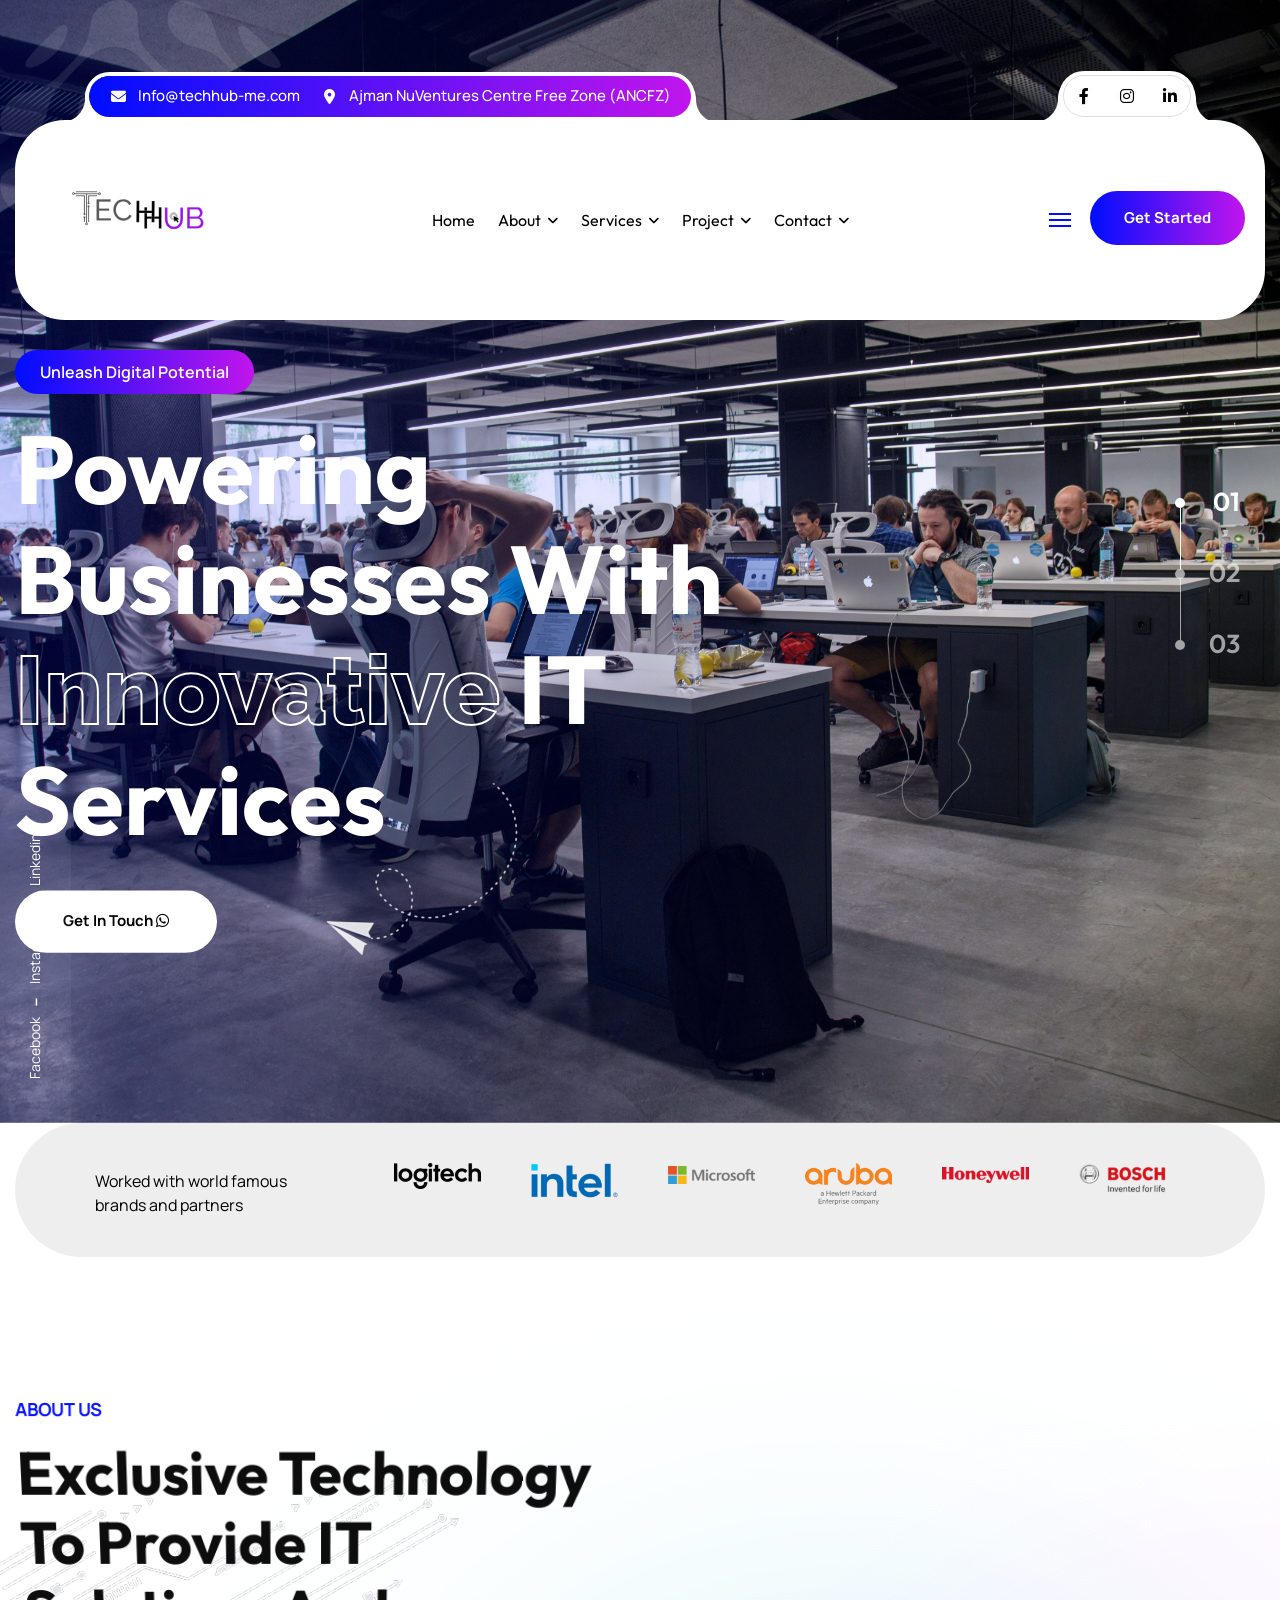
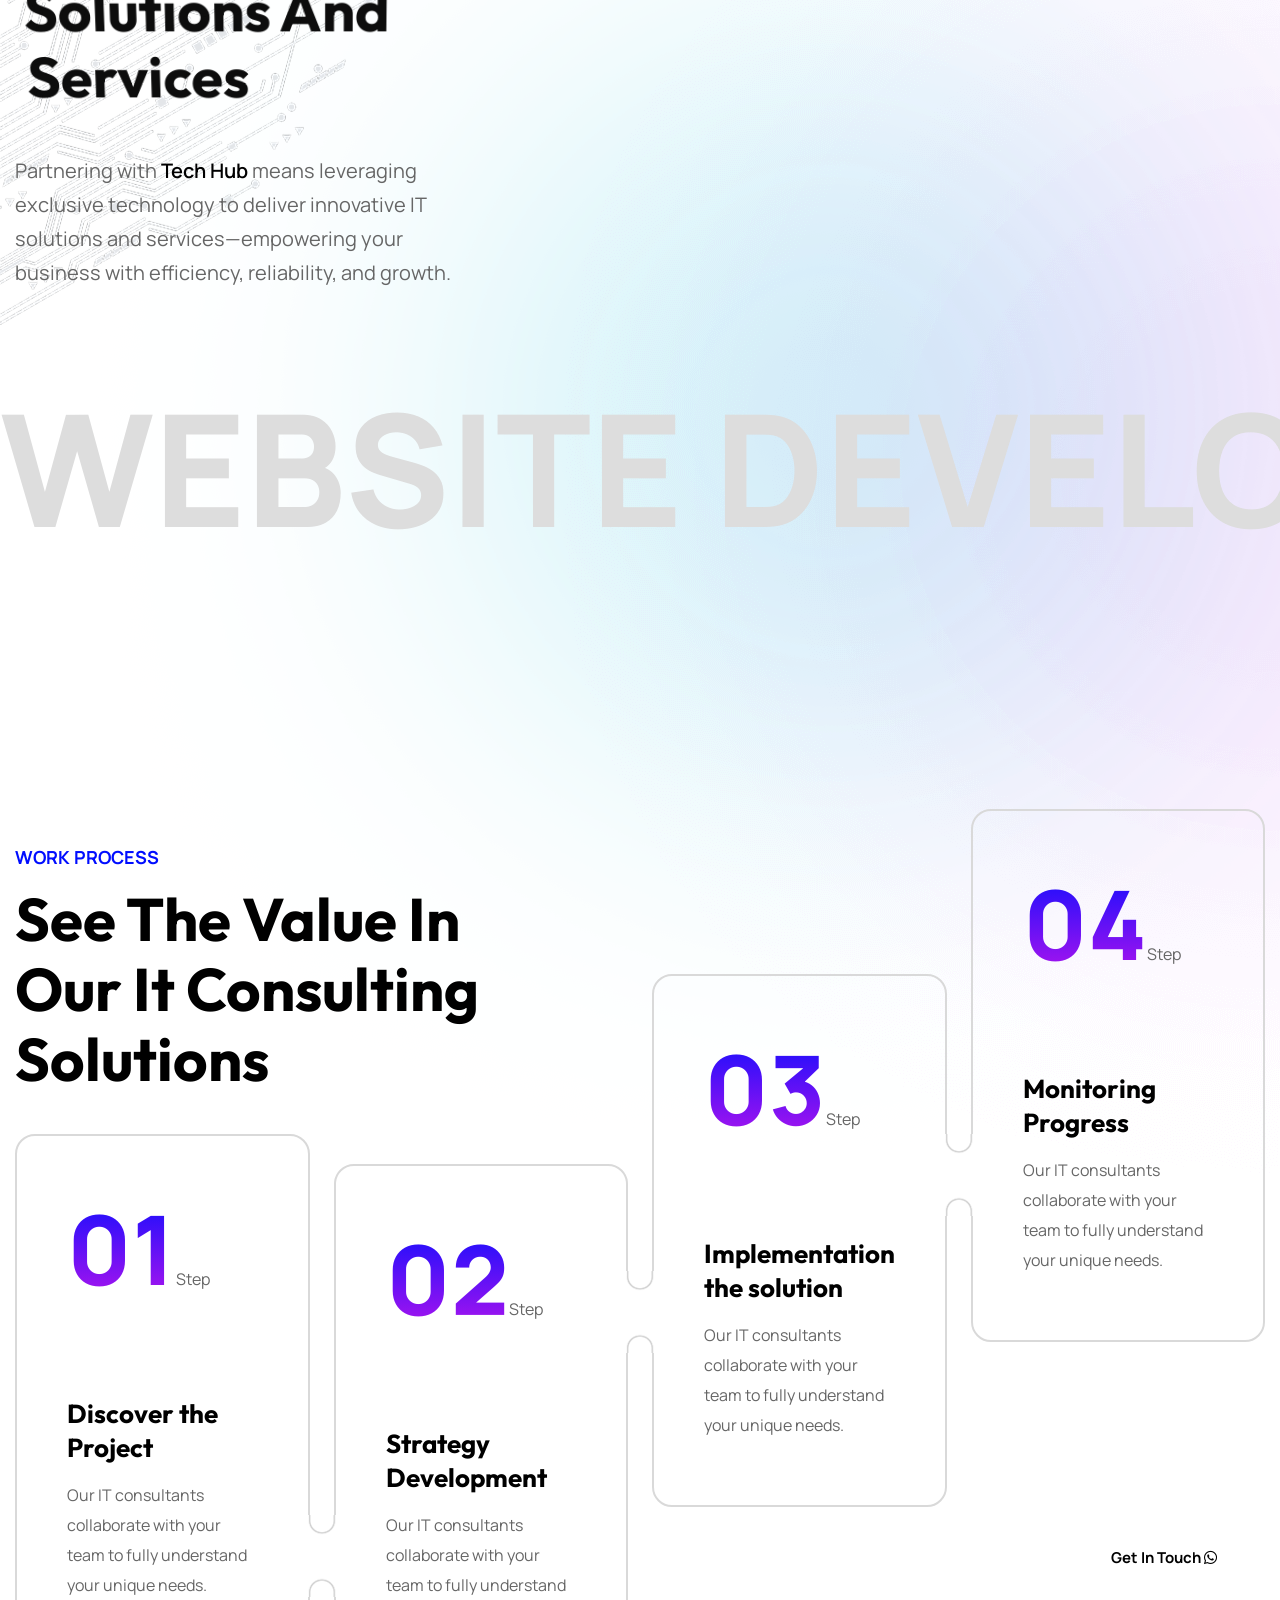
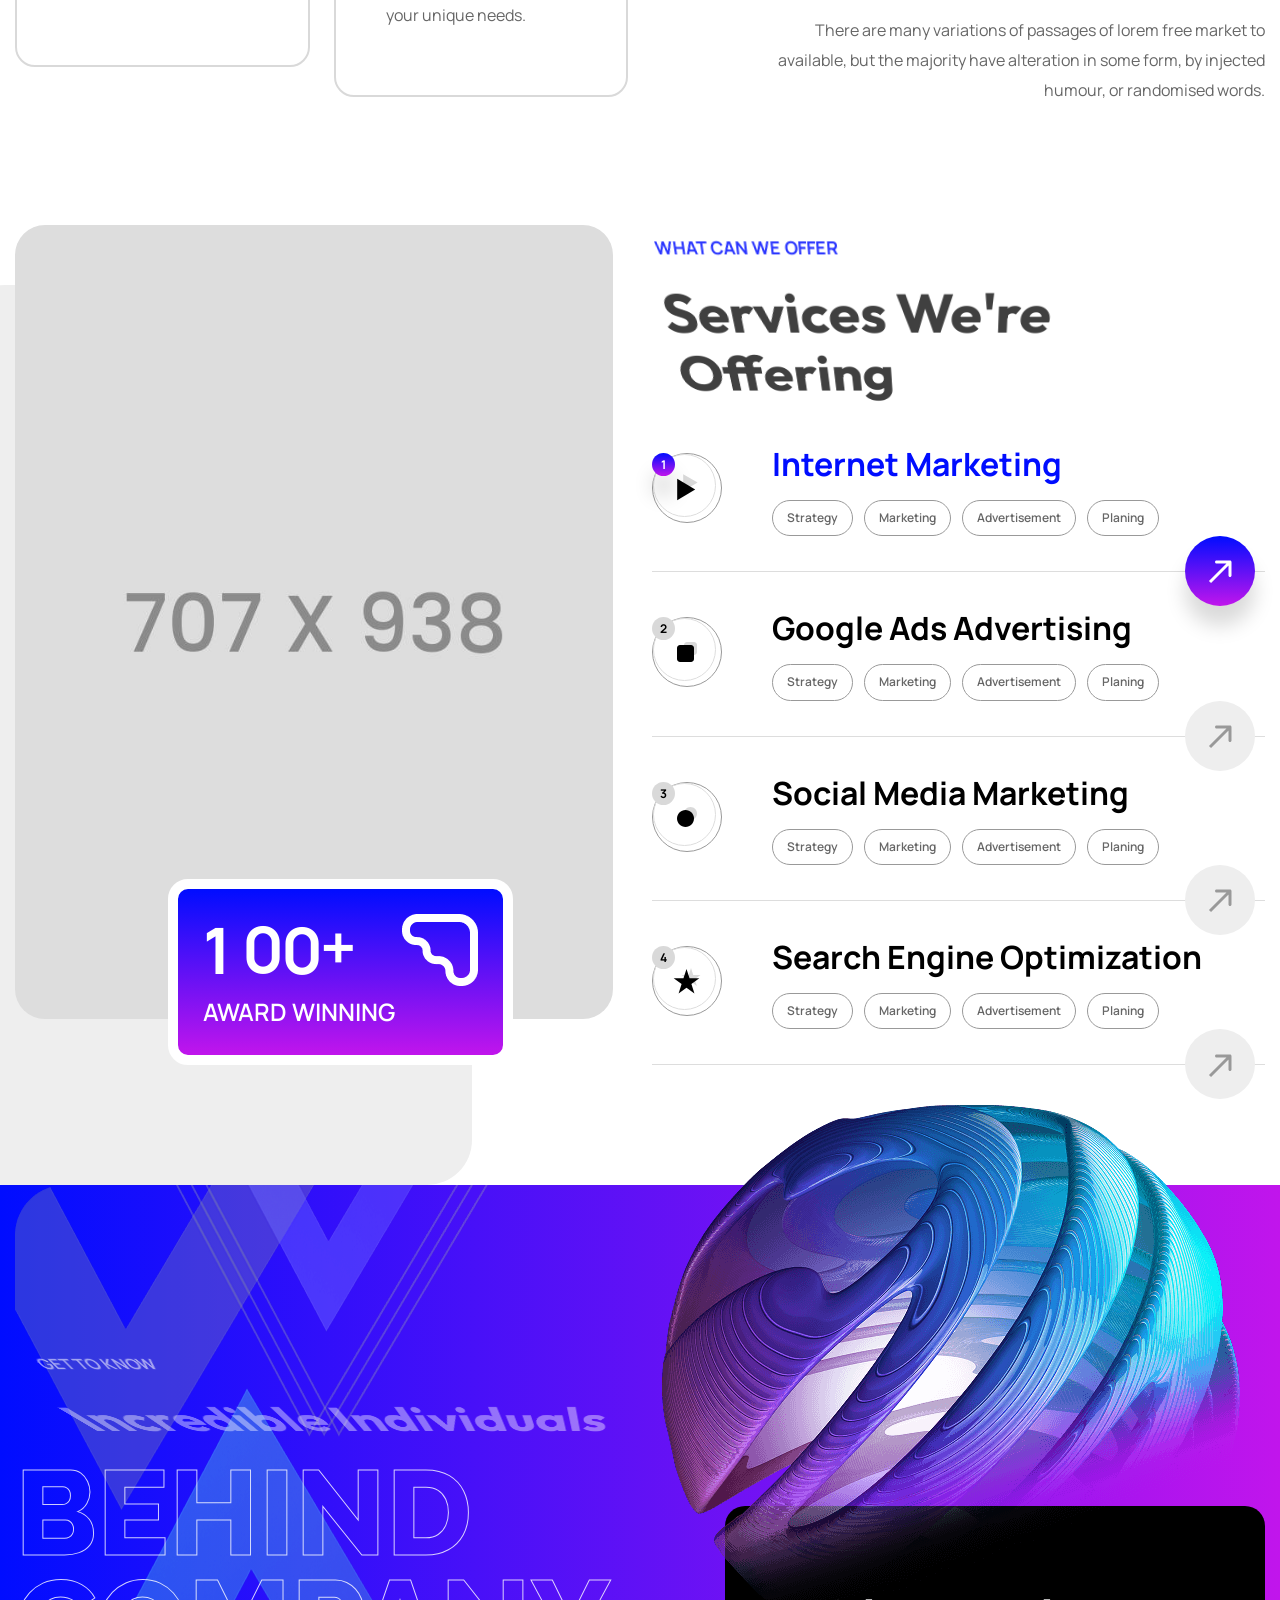
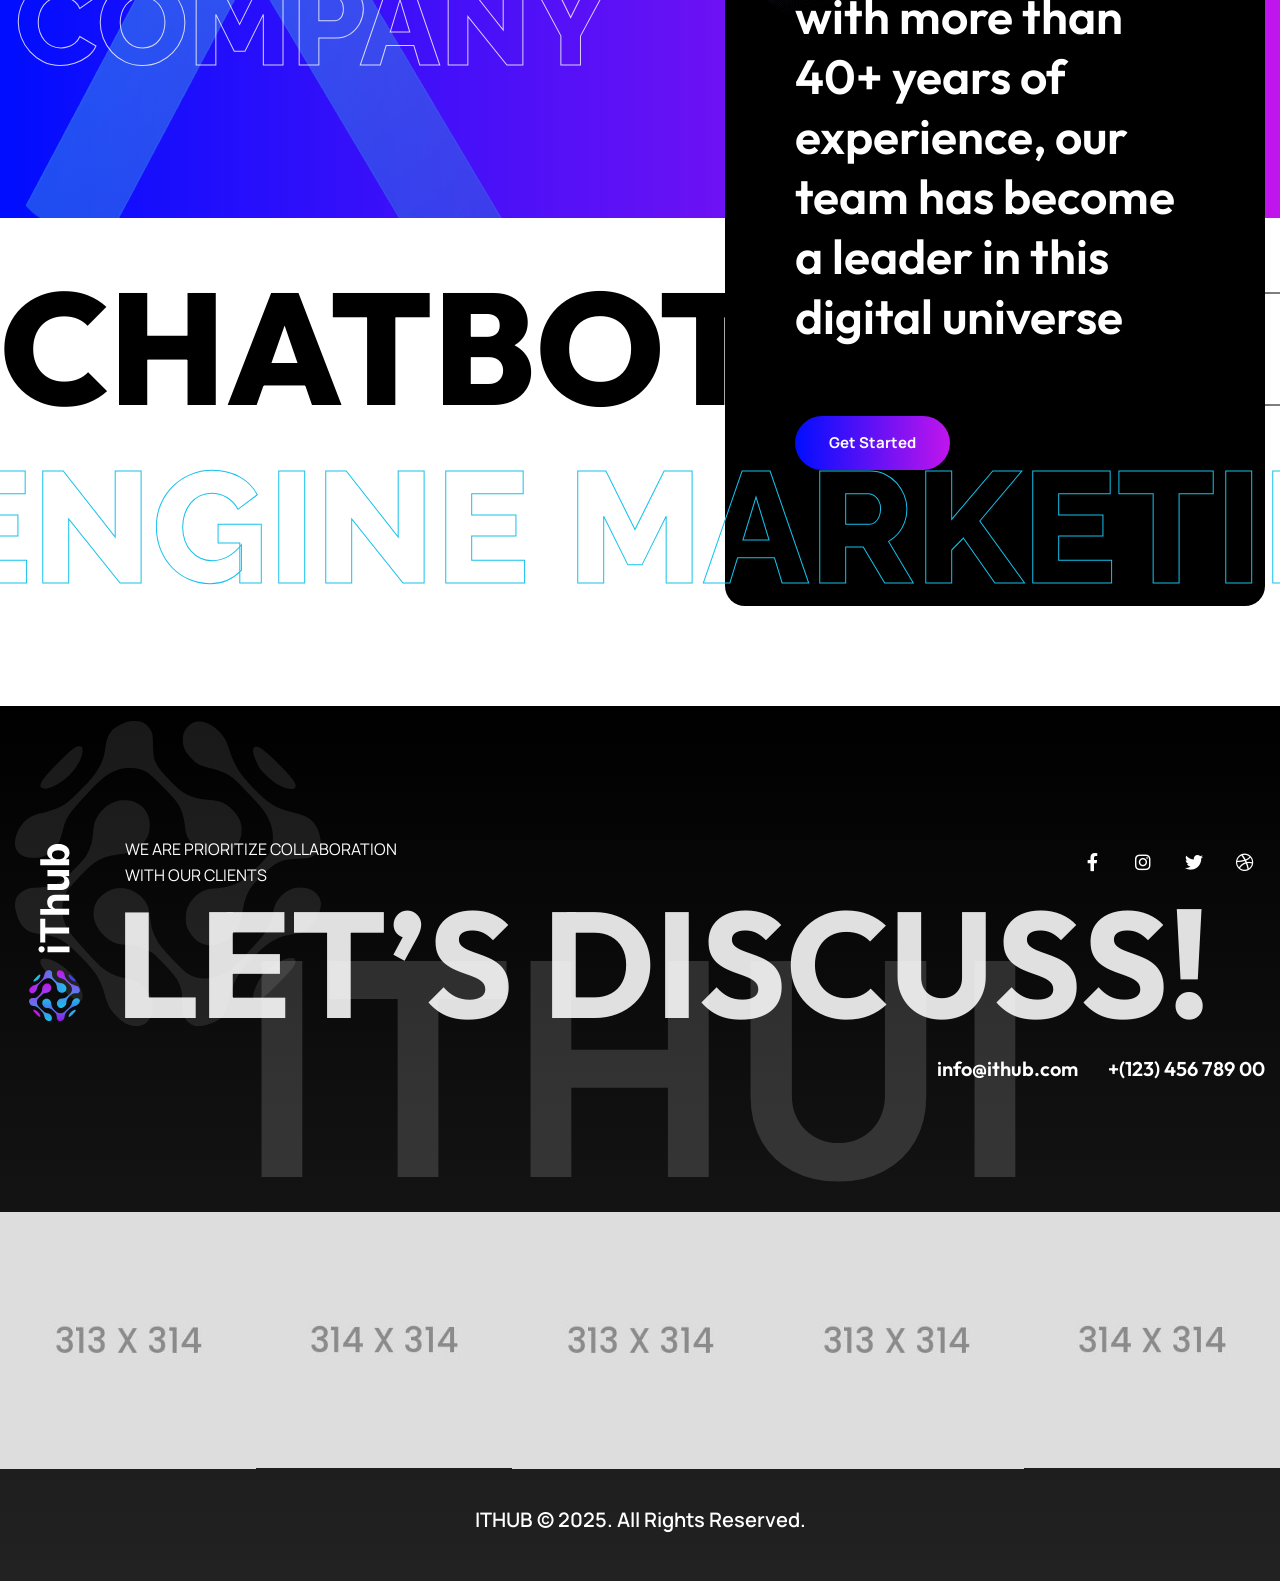
==== commit b968e8f6: "second commit" ====
--- a/index.html
+++ b/index.html
@@ -74,8 +74,8 @@
 											target="_blank"><i class="fa-brands fa-facebook-f"></i> </a>
 										<a href="https://www.instagram.com/tech.hub.me/" target="_blank"><i
 												class="fa-brands fa-instagram"></i></a>
-										<a href="https://twitter.com/" target="_blank"><i
-												class="fa-brands fa-twitter"></i></a>
+										<!-- <a href="https://twitter.com/" target="_blank"><i
+												class="fa-brands fa-twitter"></i></a> -->
 										<a href="https://www.linkedin.com/company/techhub-me" target="_blank"><i
 												class="fa-brands fa-linkedin-in"></i></a>
 									</div>
@@ -95,7 +95,7 @@
 
 							<div class="logo-box">
 								<div class="logo"><a href="index.html"><img src="assets/images/logo1.svg" alt=""
-											width="163" height="51" title="ITHUB"></a></div>
+											width="200" height="51" title="TECHHUB"></a></div>
 							</div>
 
 							<div class="nav-outer d-flex flex-wrap">
@@ -309,12 +309,13 @@
 			<div class="sidebar-inner">
 				<div class="upper-box">
 					<div class="image">
-						<img src="assets/images/resource/about-1.jpg" alt="" />
+						<img src="assets/images/resource/about2.jpg" alt="" />
 					</div>
 					<div class="content-box">
-						<h3>About <span>ITHUB</span></h3>
-						<div class="text">Partnering with ITHUB-iT Consulting ensures peace of mind, knowing that your
-							books are accurately updated in real time, and taxes are filed and paid on schedule.</div>
+						<h3>About <span>Tech-Hub</span></h3>
+						<div class="text">Partnering with Tech HUB ensures peace of mind, knowing your IT infrastructure
+							is secure, scalable, and optimized — empowering your business to grow confidently in the
+							digital age.</div>
 						<ul class="about-sidebar_list">
 							<li>Discover the Project</li>
 							<li>Strategy Development</li>
@@ -325,10 +326,12 @@
 				</div>
 				<!-- Social Box -->
 				<div class="social-box">
-					<a href="https://facebook.com/"><i class="fa-brands fa-facebook-f"></i></a>
-					<a href="https://twitter.com/"><i class="fa-brands fa-twitter"></i></a>
-					<a href="https://youtube.com/"><i class="fa-brands fa-youtube"></i></a>
-					<a href="https://instagram.com/"><i class="fa-brands fa-instagram"></i></a>
+					<a href="https://www.facebook.com/profile.php?id=61580659992608" target="_blank"><i
+							class="fa-brands fa-facebook-f"></i> </a>
+					<a href="https://www.instagram.com/tech.hub.me/" target="_blank"><i
+							class="fa-brands fa-instagram"></i></a>
+					<a href="https://www.linkedin.com/company/techhub-me" target="_blank"><i
+							class="fa-brands fa-linkedin-in"></i></a>
 				</div>
 			</div>
 		</div>
@@ -350,8 +353,8 @@
 							<div class="slider-one_content">
 								<div class="slider-one_content-inner">
 									<div class="slider-one_title">unleash digital potential</div>
-									<h1 class="slider-one_heading">Delivering tech <span>solutions</span> for your
-										startups</h1>
+									<h1 class="slider-one_heading">Powering Businesses with <span>Innovative</span> IT
+										Services</h1>
 									<div class="slider-one_button d-flex align-items-center flex-wrap">
 										<a href="https://wa.me/201097074096?text=Hello%20I%20would%20like%20to%20reach%20you%20about%20your%20services"
 											target="_blank" rel="noopener noreferrer" class="theme-btn btn-style-two">
@@ -383,8 +386,8 @@
 							<div class="slider-one_content">
 								<div class="slider-one_content-inner">
 									<div class="slider-one_title">unleash digital potential</div>
-									<h1 class="slider-one_heading">Delivering tech <span>solutions</span> for your
-										startups</h1>
+									<h1 class="slider-one_heading">Secure. Scalable. Smart — That’s <span>Tech
+											HUB.</span> </h1>
 									<div class="slider-one_button d-flex align-items-center flex-wrap">
 										<a href="https://wa.me/201097074096?text=Hello%20I%20would%20like%20to%20reach%20you%20about%20your%20services"
 											target="_blank" rel="noopener noreferrer" class="theme-btn btn-style-two">
@@ -418,8 +421,7 @@
 							<div class="slider-one_content">
 								<div class="slider-one_content-inner">
 									<div class="slider-one_title">unleash digital potential</div>
-									<h1 class="slider-one_heading">Delivering tech <span>solutions</span> for your
-										startups</h1>
+									<h1 class="slider-one_heading">Where Technology <span>Meets</span> Reliability</h1>
 									<div class="slider-one_button d-flex align-items-center flex-wrap">
 										<a href="https://wa.me/201097074096?text=Hello%20I%20would%20like%20to%20reach%20you%20about%20your%20services"
 											target="_blank" rel="noopener noreferrer" class="theme-btn btn-style-two">
@@ -646,23 +648,23 @@
 								<h2 class="sec-title_heading">Exclusive Technology to Provide IT Solutions and Services
 								</h2>
 							</div>
-							<div class="about-one_years">
+							<!-- <div class="about-one_years">
 								<img src="assets/images/resource/years.png" alt="" />
-							</div>
-							<div class="about-one_text">Partnering with <span>ITHUB-iT Consulting</span> ensures peace
-								of mind, knowing that your books are accurately updated in real time, and taxes are
-								filed and paid on schedule.</div>
+							</div> -->
+							<div class="about-one_text">Partnering with <span>Tech Hub</span> means leveraging exclusive
+								technology to deliver innovative IT solutions and services—empowering your business with
+								efficiency, reliability, and growth.</div>
 						</div>
 						<!-- Column -->
 						<div class="column col-lg-6 col-md-12 col-sm-12">
 							<div class="about-one_image-outer">
 								<div class="about-one_image">
-									<img src="assets/images/resource/about-2.jpg" alt="" />
-								</div>
-							</div>
-							<div class="d-flex align-items-center flex-wrap">
+									<img src="assets/images/resource/about1.jpg" alt="" />
+								</div>
+							</div>
+							<div class="column col-lg-6 col-md-12 col-sm-12">
 								<div class="about-one_image-two">
-									<img src="assets/images/resource/about-3.png" alt="" />
+									<img src="assets/images/resource/about2.jpg" alt="" />
 								</div>
 								<div class="about-one_carousel">
 
@@ -670,7 +672,7 @@
 										<div class="swiper-wrapper">
 
 											<!-- Slide -->
-											<div class="swiper-slide">
+											<!-- <div class="swiper-slide">
 												<div class="review-block_one">
 													<div class="review-block_one-quote">
 														<img src="assets/images/icons/quote.svg" alt="" />
@@ -684,10 +686,10 @@
 														<strong>Julian Bray <span>CEO, Habib@arolax</span></strong>
 													</div>
 												</div>
-											</div>
+											</div> -->
 
 											<!-- Slide -->
-											<div class="swiper-slide">
+											<!-- <div class="swiper-slide">
 												<div class="review-block_one">
 													<div class="review-block_one-quote">
 														<img src="assets/images/icons/quote.svg" alt="" />
@@ -701,10 +703,10 @@
 														<strong>Julian Bray <span>CEO, Habib@arolax</span></strong>
 													</div>
 												</div>
-											</div>
+											</div> -->
 
 											<!-- Slide -->
-											<div class="swiper-slide">
+											<!-- <div class="swiper-slide">
 												<div class="review-block_one">
 													<div class="review-block_one-quote">
 														<img src="assets/images/icons/quote.svg" alt="" />
@@ -718,7 +720,7 @@
 														<strong>Julian Bray <span>CEO, Habib@arolax</span></strong>
 													</div>
 												</div>
-											</div>
+											</div> -->
 
 										</div>
 									</div>
@@ -736,11 +738,11 @@
 		<section class="marketing-one">
 			<div class="outer-container">
 				<div class="animation_mode">
-					<h1> marketing. &nbsp;</h1>
-					<h1> strategy. &nbsp;</h1>
-					<h1> marketing. &nbsp;</h1>
-					<h1> strategy. &nbsp;</h1>
-					<h1> marketing. &nbsp;</h1>
+					<h1> Website Development. &nbsp;</h1>
+					<h1> Service Level Agreement. &nbsp;</h1>
+					<h1> Mobile App Development. &nbsp;</h1>
+					<h1> All-in-One Business Platform. &nbsp;</h1>
+					<h1> Odoo. &nbsp;</h1>
 					<h1> strategy. &nbsp;</h1>
 				</div>
 			</div>
@@ -748,7 +750,7 @@
 		<!-- End Marketing One -->
 
 		<!-- Achieve One -->
-		<section class="achieve-one">
+		<!-- <section class="achieve-one">
 			<div class="achieve-one_bg" style="background-image:url(assets/images/background/1.png)"></div>
 			<div class="achieve-one_vector" style="background-image:url(assets/images/background/vector-1.png)"></div>
 			<div class="achieve-one_vector-two" style="background-image:url(assets/images/background/vector-2.png)">
@@ -759,41 +761,41 @@
 				</div>
 
 				<div class="achieve-one_counter">
-					<div class="row g-0 clearfix">
-						<!-- Counter One -->
-						<div class="counter-one_column col-lg-4 col-md-6 col-sm-12">
+					<div class="row g-0 clearfix"> -->
+		<!-- Counter One -->
+		<!-- <div class="counter-one_column col-lg-4 col-md-6 col-sm-12">
 							<div class="counter-one_inner wow fadeInLeft" data-wow-delay="0ms"
 								data-wow-duration="1500ms">
 								<div class="counter-one_text">Satisfied Clients All <br> Over the World</div>
 								<div class="counter-one_count"><span class="odometer" data-count="8"></span>M</div>
 							</div>
-						</div>
-						<!-- Counter One -->
-						<div class="counter-one_column col-lg-4 col-md-6 col-sm-12">
+						</div> -->
+		<!-- Counter One -->
+		<!-- <div class="counter-one_column col-lg-4 col-md-6 col-sm-12">
 							<div class="counter-one_inner wow fadeInLeft" data-wow-delay="0ms"
 								data-wow-duration="1500ms">
 								<div class="counter-one_text">Clients Satisfactory <br> Reviews</div>
 								<div class="counter-one_count"><span class="odometer" data-count="316"></span></div>
 							</div>
-						</div>
-						<!-- Counter One -->
-						<div class="counter-one_column col-lg-4 col-md-6 col-sm-12">
+						</div> -->
+		<!-- Counter One -->
+		<!-- <div class="counter-one_column col-lg-4 col-md-6 col-sm-12">
 							<div class="counter-one_inner wow fadeInLeft" data-wow-delay="0ms"
 								data-wow-duration="1500ms">
 								<div class="counter-one_text">Success Rate</div>
 								<div class="counter-one_count"><span class="odometer" data-count="97"></span>%</div>
 							</div>
-						</div>
-						<!-- Counter One -->
-						<div class="counter-one_column col-lg-4 col-md-6 col-sm-12">
+						</div> -->
+		<!-- Counter One -->
+		<!-- <div class="counter-one_column col-lg-4 col-md-6 col-sm-12">
 							<div class="counter-one_inner wow fadeInLeft" data-wow-delay="0ms"
 								data-wow-duration="1500ms">
 								<div class="counter-one_text">Team Members</div>
 								<div class="counter-one_count"><span class="odometer" data-count="42"></span></div>
 							</div>
-						</div>
-						<!-- Counter One -->
-						<div class="counter-one_column col-lg-4 col-md-6 col-sm-12">
+						</div> -->
+		<!-- Counter One -->
+		<!-- <div class="counter-one_column col-lg-4 col-md-6 col-sm-12">
 							<div class="counter-one_inner wow fadeInLeft" data-wow-delay="0ms"
 								data-wow-duration="1500ms">
 								<div class="counter-one_text">Satisfied Clients All Over <br> the World</div>
@@ -804,22 +806,22 @@
 				</div>
 
 			</div>
-		</section>
+		</section> -->
 		<!-- End Achieve One -->
 
 		<!-- Video One -->
-		<section class="video-one">
+		<!-- <section class="video-one">
 			<div class="video-one_bg" style="background-image:url(assets/images/background/pattern-4.png)"></div>
-			<div class="auto-container">
-				<!--Video Box-->
-				<div class="video-box">
+			<div class="auto-container"> -->
+		<!--Video Box-->
+		<!-- <div class="video-box">
 					<figure class="video-image">
 						<img src="assets/images/resource/video-img.jpg" alt="">
 					</figure>
 					<a href="https://www.youtube.com/watch?v=kxPCFljwJws" class="lightbox-video overlay-box"><span><img
 								src="assets/images/icons/play.png" alt="" /><i class="ripple"></i></span></a>
 				</div>
-			</div>
+			</div> -->
 		</section>
 		<!-- End Video One -->
 
@@ -894,10 +896,15 @@
 				<div class="process-one_content">
 					<!-- Button Box -->
 					<div class="process-one_button">
-						<a href="about.html" class="theme-btn btn-style-three">
+						<a href="https://wa.me/201097074096?text=Hello%20I%20would%20like%20to%20reach%20you%20about%20your%20services"
+							target="_blank" rel="noopener noreferrer" class="theme-btn btn-style-two">
 							<span class="btn-wrap">
-								<span class="text-one">Get Started</span>
-								<span class="text-two">Get Started</span>
+								<span class="text-one">
+									Get in Touch <i class="fa-brands fa-whatsapp"></i>
+								</span>
+								<span class="text-two">
+									Get in Touch <i class="fa-brands fa-whatsapp"></i>
+								</span>
 							</span>
 						</a>
 					</div>
@@ -1053,15 +1060,15 @@
 		<!-- End Program One -->
 
 		<!-- Testimonial One -->
-		<section class="testimonial-one">
+		<!-- <section class="testimonial-one">
 			<div class="testimonial-one_pattern-layer"
 				style="background-image:url(assets/images/background/pattern-6.png)"></div>
 			<div class="auto-container">
-				<div class="row clearfix">
-					<!-- Column -->
-					<div class="testimonial-one_content-column col-lg-5 col-md-12 col-sm-12">
-						<!-- Sec Title -->
-						<div class="sec-title title-anim">
+				<div class="row clearfix"> -->
+		<!-- Column -->
+		<!-- <div class="testimonial-one_content-column col-lg-5 col-md-12 col-sm-12"> -->
+		<!-- Sec Title -->
+		<!-- <div class="sec-title title-anim">
 							<div class="sec-title_title">
 								Testimonials
 								<div class="sec-title_dots">
@@ -1076,9 +1083,9 @@
 						</div>
 						<div class="testimonial-one_talk d-flex"><span class="up-down_animation">Lets Talk</span>
 							<i><img src="assets/images/icons/hand-shake.png" alt="" /></i>
-						</div>
-						<!-- Button Box -->
-						<div class="testimonial-one_button d-flex justify-content-end">
+						</div> -->
+		<!-- Button Box -->
+		<!-- <div class="testimonial-one_button d-flex justify-content-end">
 							<a href="contact.html" class="theme-btn btn-style-three">
 								<span class="btn-wrap">
 									<span class="text-one">Contact Us</span>
@@ -1088,9 +1095,9 @@
 						</div>
 						<div class="about-one_arrows"
 							style="background-image:url(assets/images/icons/testimonial-arrow.png)"></div>
-					</div>
-					<!-- Column -->
-					<div class="testimonial-one_carousel-column col-lg-7 col-md-12 col-sm-12">
+					</div> -->
+		<!-- Column -->
+		<!-- <div class="testimonial-one_carousel-column col-lg-7 col-md-12 col-sm-12">
 						<div class="testimonial-one_carousel-content">
 							<div class="testimonial-one_carousel-layer"
 								style="background-image:url(assets/images/background/pattern-7.png)"></div>
@@ -1099,9 +1106,9 @@
 								<div class="swiper-wrapper">
 
 									<!-- Slide -->
-									<div class="swiper-slide">
-										<!-- Testimonial Block One -->
-										<div class="testimonial-block_one">
+		<!-- <div class="swiper-slide"> -->
+		<!-- Testimonial Block One -->
+		<!-- <div class="testimonial-block_one">
 											<div class="testimonial-block_one-inner">
 												<div class="testimonial-block_one-author">
 													<div class="testimonial-block_one-author_image">
@@ -1124,12 +1131,12 @@
 												</div>
 											</div>
 										</div>
-									</div>
-
-									<!-- Slide -->
-									<div class="swiper-slide">
-										<!-- Testimonial Block One -->
-										<div class="testimonial-block_one">
+									</div> -->
+
+		<!-- Slide -->
+		<!-- <div class="swiper-slide"> -->
+		<!-- Testimonial Block One -->
+		<!-- <div class="testimonial-block_one">
 											<div class="testimonial-block_one-inner">
 												<div class="testimonial-block_one-author">
 													<div class="testimonial-block_one-author_image">
@@ -1151,13 +1158,13 @@
 													<span class="fa fa-star"></span>
 												</div>
 											</div>
-										</div>
-									</div>
-
-									<!-- Slide -->
-									<div class="swiper-slide">
-										<!-- Testimonial Block One -->
-										<div class="testimonial-block_one">
+										</div> -->
+		<!-- </div> -->
+
+		<!-- Slide -->
+		<!-- <div class="swiper-slide"> -->
+		<!-- Testimonial Block One -->
+		<!-- <div class="testimonial-block_one">
 											<div class="testimonial-block_one-inner">
 												<div class="testimonial-block_one-author">
 													<div class="testimonial-block_one-author_image">
@@ -1179,34 +1186,34 @@
 													<span class="fa fa-star"></span>
 												</div>
 											</div>
-										</div>
-									</div>
-
-								</div>
-
-								<!-- Slider One Arrows -->
-								<div class="testimonial-one_arrow">
-									<!-- If we need navigation buttons -->
-									<div class="testimonial-one_carousel-prev fas fa-angle-left fa-fw"></div>
+										</div> -->
+		<!-- </div> -->
+
+		<!-- </div> -->
+
+		<!-- Slider One Arrows -->
+		<!-- <div class="testimonial-one_arrow"> -->
+		<!-- If we need navigation buttons -->
+		<!-- <div class="testimonial-one_carousel-prev fas fa-angle-left fa-fw"></div>
 									<div class="testimonial-one_carousel-next fas fa-angle-right fa-fw"></div>
 								</div>
 
 							</div>
 
 						</div>
-					</div>
-				</div>
-			</div>
-		</section>
+					</div> 
+				</div>
+			</div>
+		</section> -->
 		<!-- End Testimonial One -->
 
 		<!-- Team One -->
-		<section class="team-one">
+		<!-- <section class="team-one">
 			<div class="team-one_layer" style="background-image:url(assets/images/background/pattern-8.png)"></div>
-			<div class="auto-container">
-
-				<!-- Sec Title -->
-				<div class="sec-title centered">
+			<div class="auto-container"> -->
+
+		<!-- Sec Title -->
+		<!-- <div class="sec-title centered">
 					<div class="sec-title_title">
 						<div class="sec-title_dots">
 							<span></span>
@@ -1223,10 +1230,10 @@
 					<h2 class="sec-title_heading">You will work with the <br> best people</h2>
 				</div>
 
-				<div class="row g-0 clearfix">
-
-					<!-- Team Block One -->
-					<div class="team-one_one">
+				<div class="row g-0 clearfix"> -->
+
+		<!-- Team Block One -->
+		<!-- <div class="team-one_one">
 						<div class="inner-box">
 							<div class="image-box">
 								<figure class="image"><a href="team-detail.html"><img
@@ -1249,10 +1256,10 @@
 								</div>
 							</div>
 						</div>
-					</div>
-
-					<!-- Team Block One -->
-					<div class="team-one_one">
+					</div> -->
+
+		<!-- Team Block One -->
+		<!-- <div class="team-one_one">
 						<div class="inner-box">
 							<div class="image-box">
 								<figure class="image"><a href="team-detail.html"><img
@@ -1275,10 +1282,10 @@
 								</div>
 							</div>
 						</div>
-					</div>
-
-					<!-- Team Block One -->
-					<div class="team-one_one">
+					</div> -->
+
+		<!-- Team Block One -->
+		<!-- <div class="team-one_one">
 						<div class="inner-box">
 							<div class="image-box">
 								<figure class="image"><a href="team-detail.html"><img
@@ -1301,10 +1308,10 @@
 								</div>
 							</div>
 						</div>
-					</div>
-
-					<!-- Team Block One -->
-					<div class="team-one_one">
+					</div> -->
+
+		<!-- Team Block One -->
+		<!-- <div class="team-one_one">
 						<div class="inner-box">
 							<div class="image-box">
 								<figure class="image"><a href="team-detail.html"><img
@@ -1327,10 +1334,10 @@
 								</div>
 							</div>
 						</div>
-					</div>
-
-					<!-- Team Block One -->
-					<div class="team-one_one">
+					</div> -->
+
+		<!-- Team Block One -->
+		<!-- <div class="team-one_one">
 						<div class="inner-box">
 							<div class="image-box">
 								<figure class="image"><a href="team-detail.html"><img
@@ -1353,17 +1360,17 @@
 								</div>
 							</div>
 						</div>
-					</div>
-
-				</div>
-
-				<div class="text-center">
+					</div> -->
+
+		<!-- </div> -->
+
+		<!-- <div class="text-center">
 					<div class="team-one_info">
 						<div class="d-flex justify-content-center align-items-center">
 							<div class="team-one_info-text">A clear,concise headline that captures attention and
-								communicates your value proposition </div>
-							<!-- Button Box -->
-							<div class="team-one_info-button">
+								communicates your value proposition </div> -->
+		<!-- Button Box -->
+		<!-- <div class="team-one_info-button">
 								<a href="contact.html" class="theme-btn btn-style-one">
 									<span class="btn-wrap">
 										<span class="text-one">Contact Now</span>
@@ -1376,7 +1383,7 @@
 				</div>
 
 			</div>
-		</section>
+		</section> -->
 		<!-- End Team One -->
 
 		<!-- Incredible One -->
@@ -1450,10 +1457,10 @@
 		<!-- End Marketing One -->
 
 		<!-- news One -->
-		<section class="news-one">
-			<div class="auto-container">
-				<!-- Sec Title -->
-				<div class="sec-title d-flex justify-content-between align-items-center flex-wrap">
+		<!-- <section class="news-one">
+			<div class="auto-container"> -->
+		<!-- Sec Title -->
+		<!-- <div class="sec-title d-flex justify-content-between align-items-center flex-wrap">
 					<div class="left-box title-anim">
 						<div class="sec-title_title">
 							Our Latest News
@@ -1465,9 +1472,9 @@
 						</div>
 						<h2 class="sec-title_heading">News & Articles</h2>
 					</div>
-					<div class="right-box title-anim">
-						<!-- Button Box -->
-						<div class="news-one_button">
+					<div class="right-box title-anim"> -->
+		<!-- Button Box -->
+		<!-- <div class="news-one_button">
 							<a href="blog.html" class="theme-btn btn-style-three">
 								<span class="btn-wrap">
 									<span class="text-one">Get Started</span>
@@ -1477,13 +1484,13 @@
 						</div>
 					</div>
 				</div>
-				<div class="row clearfix">
-
-					<!-- News Block -->
-					<div class="news-block_one col-lg-4 col-md-6 col-sm-12">
-						<div class="news-block_one-inner">
-							<!-- Post Date -->
-							<div class="news-block_one-date_outer">
+				<div class="row clearfix"> -->
+
+		<!-- News Block -->
+		<!-- <div class="news-block_one col-lg-4 col-md-6 col-sm-12">
+						<div class="news-block_one-inner"> -->
+		<!-- Post Date -->
+		<!-- <div class="news-block_one-date_outer">
 								<div class="news-block_one-date">28/<span>06/2025</span></div>
 							</div>
 							<div class="news-block_one-image">
@@ -1504,13 +1511,13 @@
 										Flexible Workspace</a></h3>
 							</div>
 						</div>
-					</div>
-
-					<!-- News Block -->
-					<div class="news-block_one col-lg-4 col-md-6 col-sm-12">
-						<div class="news-block_one-inner">
-							<!-- Post Date -->
-							<div class="news-block_one-date_outer">
+					</div> -->
+
+		<!-- News Block -->
+		<!-- <div class="news-block_one col-lg-4 col-md-6 col-sm-12">
+						<div class="news-block_one-inner"> -->
+		<!-- Post Date -->
+		<!-- <div class="news-block_one-date_outer">
 								<div class="news-block_one-date">22/<span>04/2025</span></div>
 							</div>
 							<div class="news-block_one-image">
@@ -1531,13 +1538,13 @@
 										brings Success</a></h3>
 							</div>
 						</div>
-					</div>
-
-					<!-- News Block -->
-					<div class="news-block_one col-lg-4 col-md-6 col-sm-12">
-						<div class="news-block_one-inner">
-							<!-- Post Date -->
-							<div class="news-block_one-date_outer">
+					</div> -->
+
+		<!-- News Block -->
+		<!-- <div class="news-block_one col-lg-4 col-md-6 col-sm-12">
+						<div class="news-block_one-inner"> -->
+		<!-- Post Date -->
+		<!-- <div class="news-block_one-date_outer">
 								<div class="news-block_one-date">27/<span>05/2025</span></div>
 							</div>
 							<div class="news-block_one-image">
@@ -1562,7 +1569,7 @@
 
 				</div>
 			</div>
-		</section>
+		</section> -->
 		<!-- news One -->
 
 		<!-- Main Footer -->
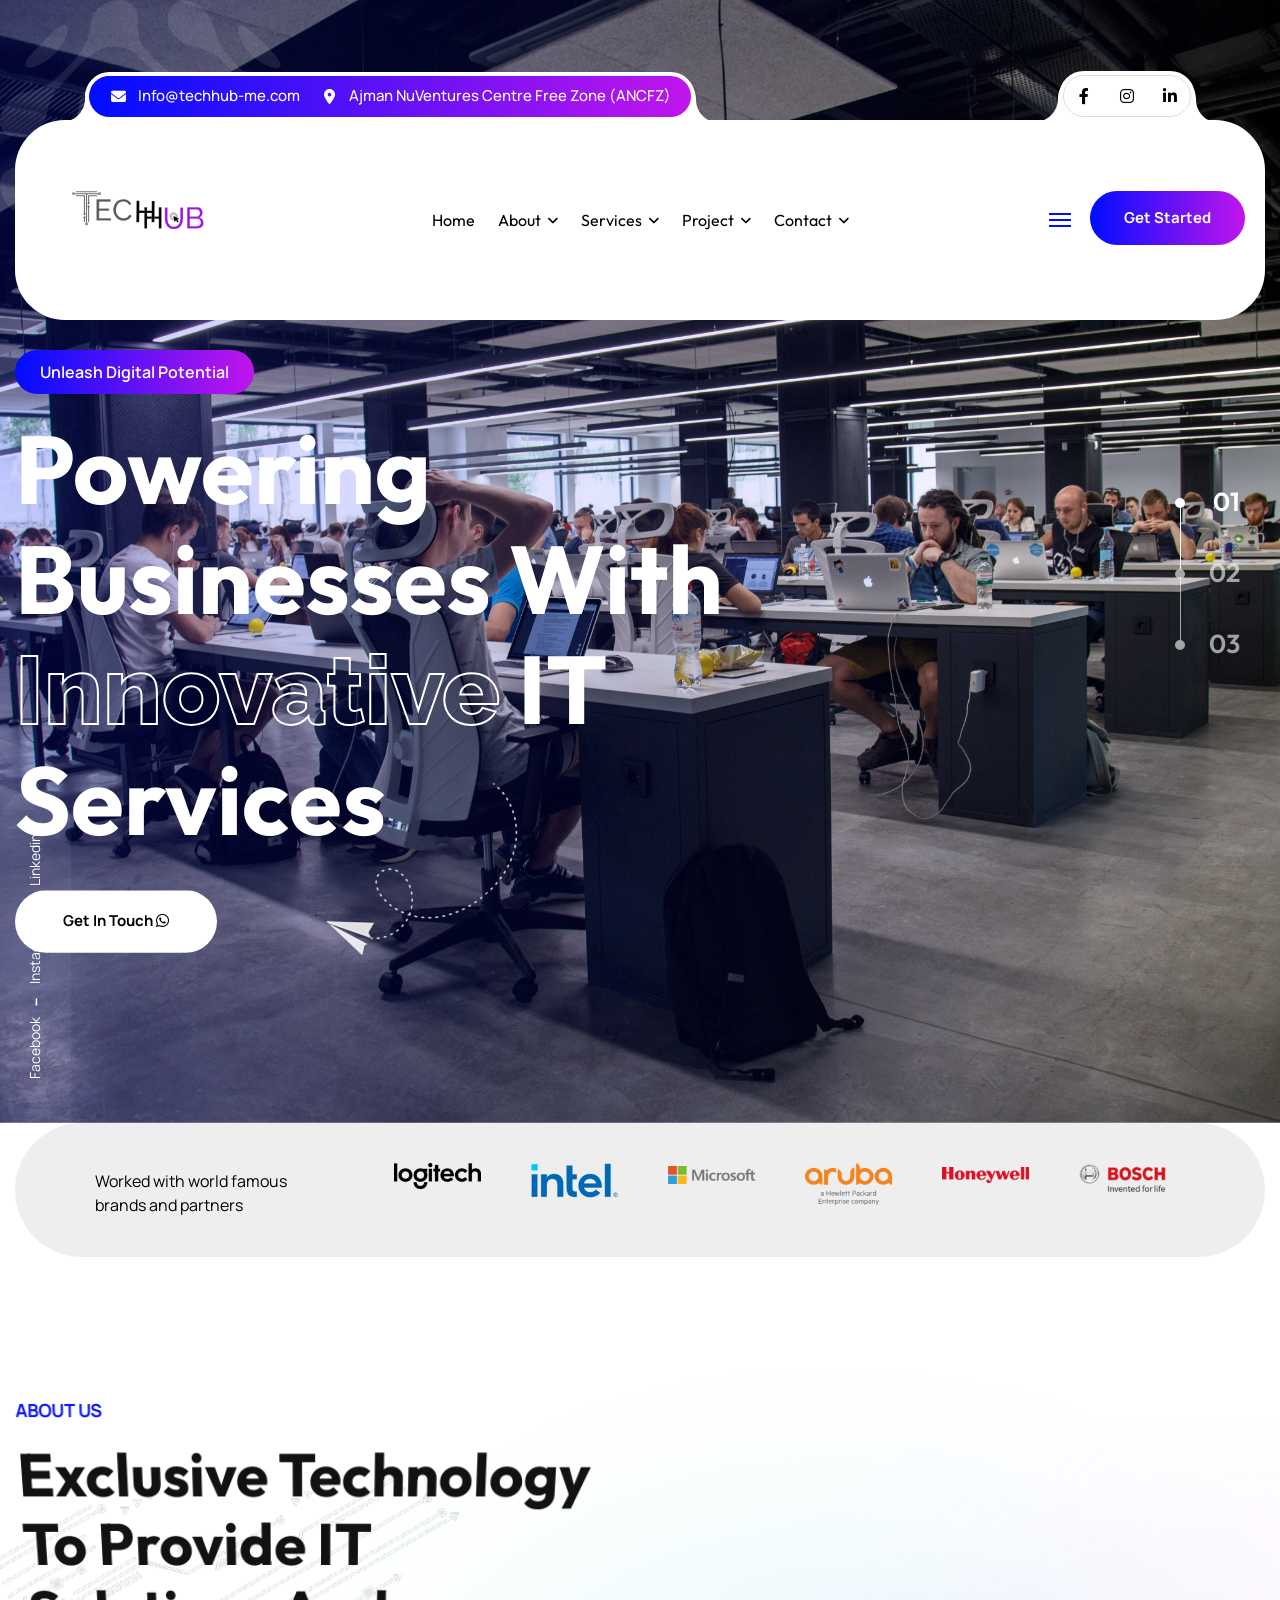
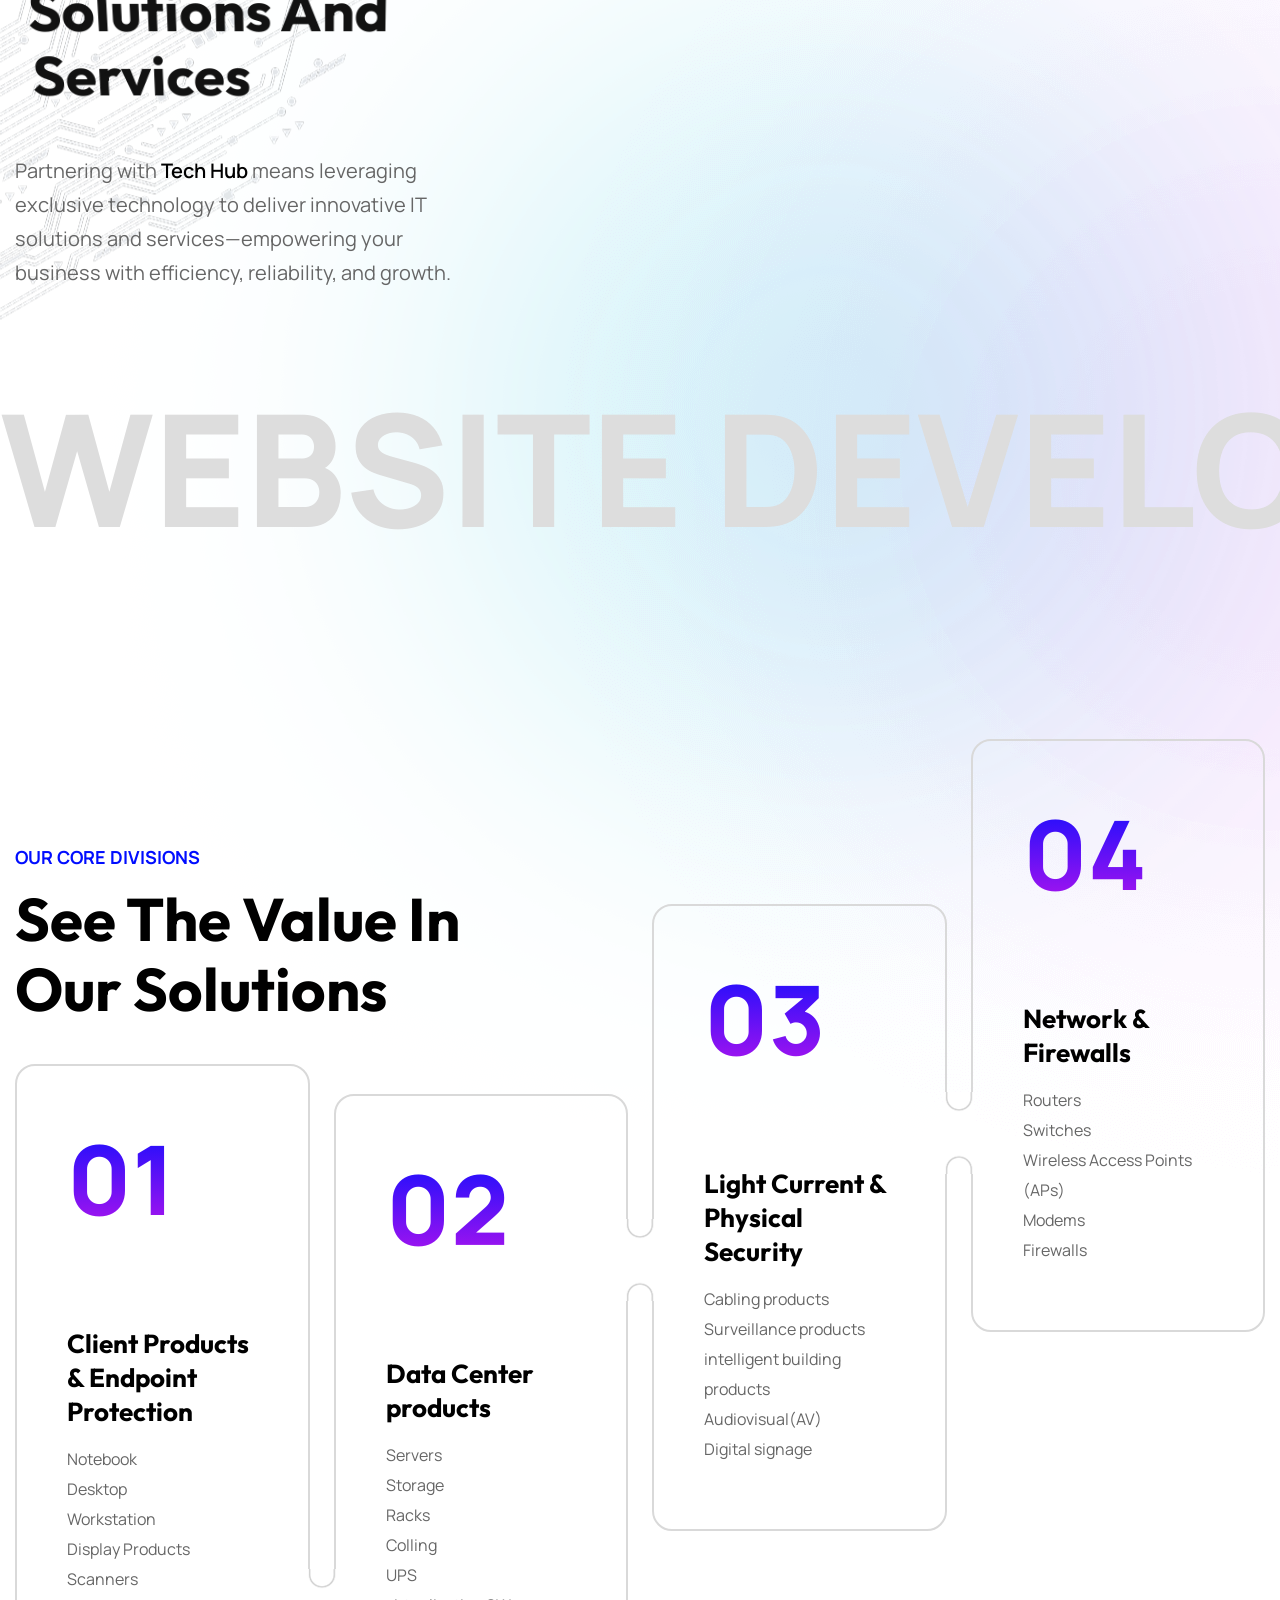
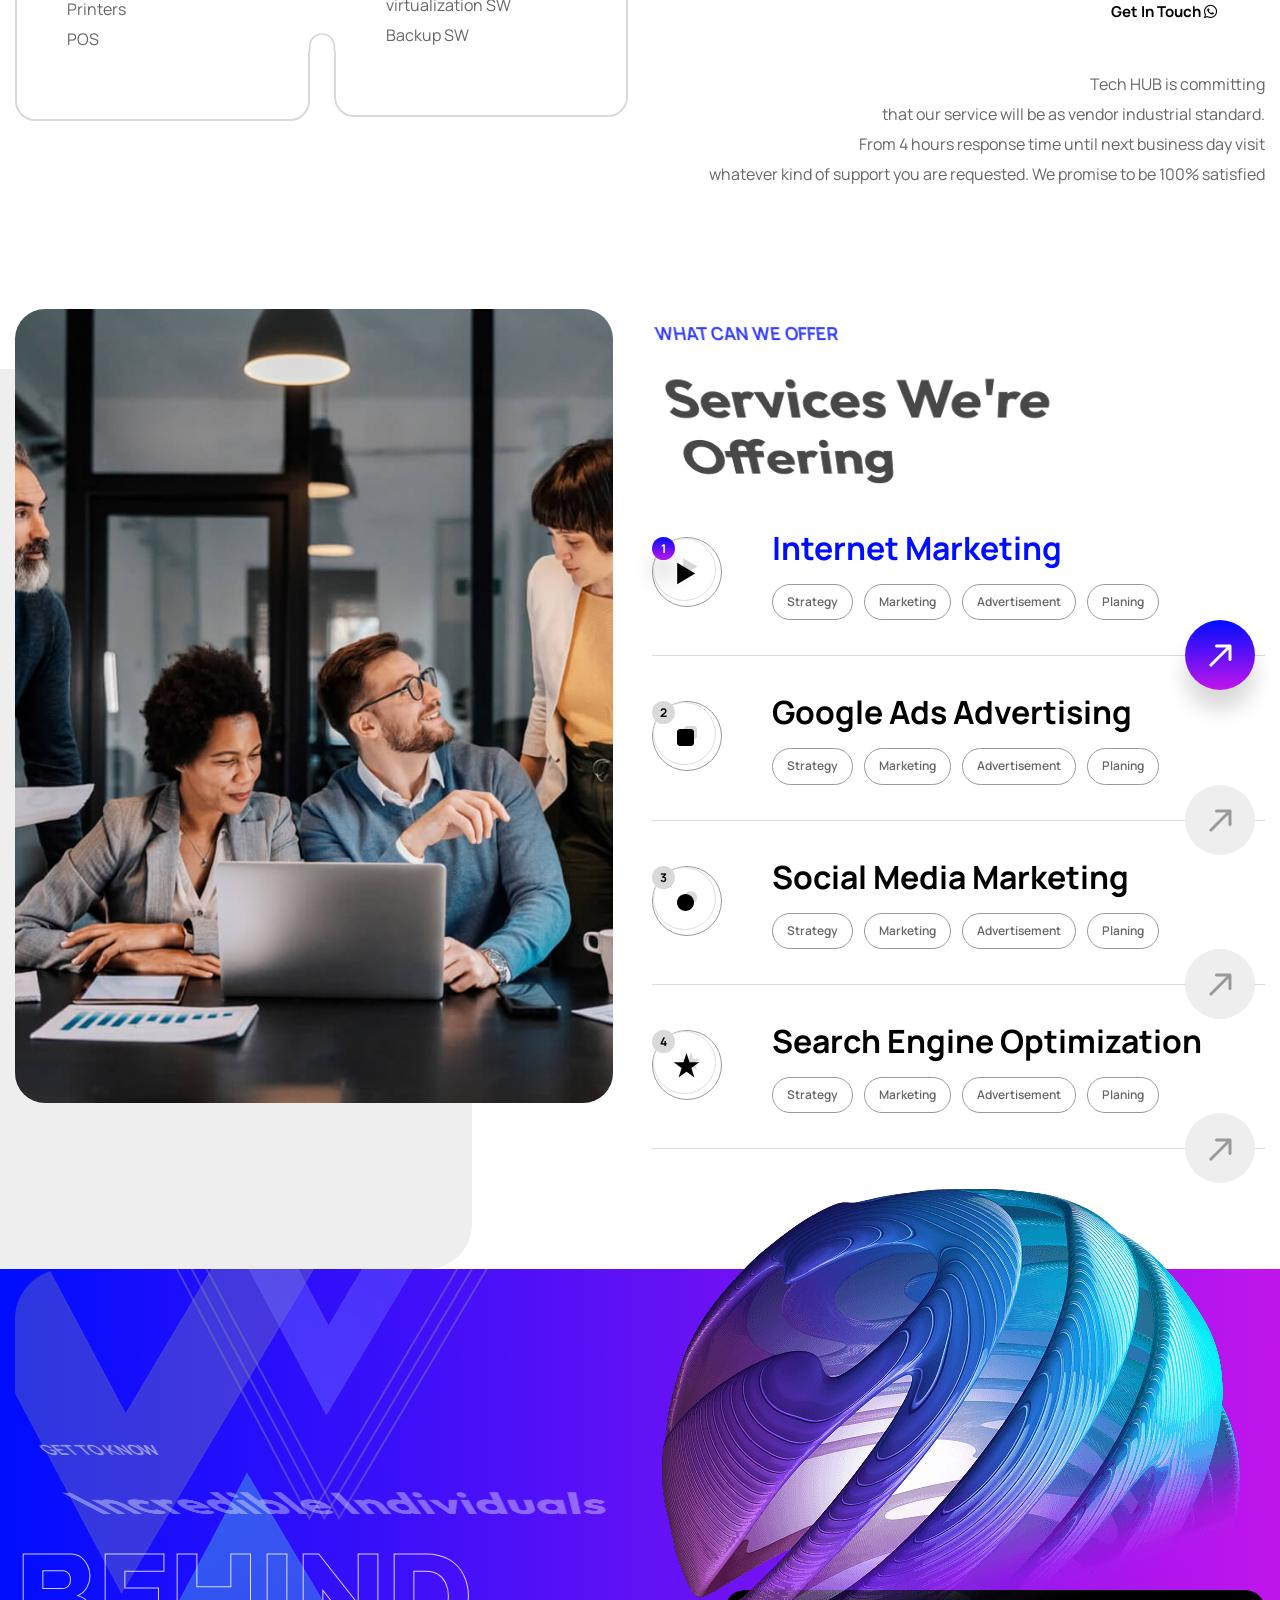
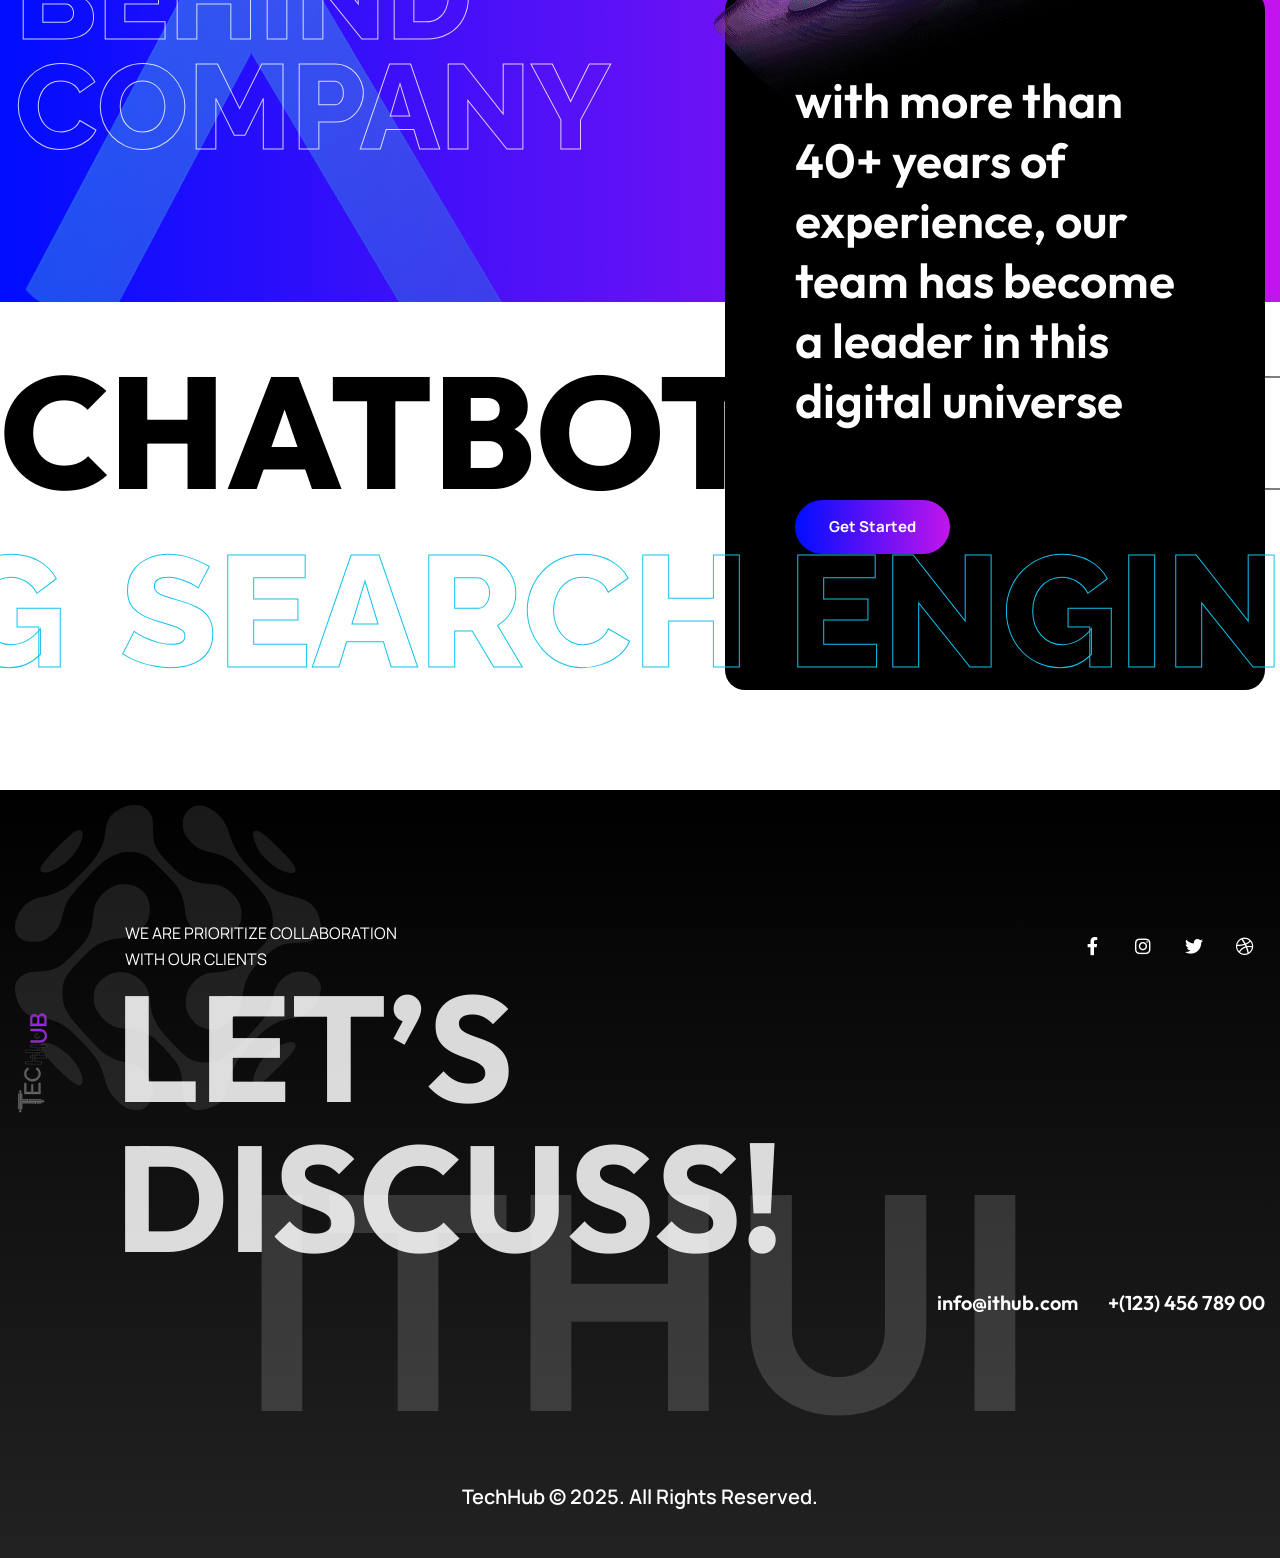
==== commit 4150225b: "third commit" ====
--- a/index.html
+++ b/index.html
@@ -831,14 +831,15 @@
 				<!-- Sec Title -->
 				<div class="sec-title">
 					<div class="sec-title_title">
-						work process
+						Our Core
+						Divisions
 						<div class="sec-title_dots">
 							<span></span>
 							<span></span>
 							<span></span>
 						</div>
 					</div>
-					<h2 class="sec-title_heading">See the value in <br> our It consulting <br> solutions</h2>
+					<h2 class="sec-title_heading">See the value in <br> our solutions</h2>
 				</div>
 				<div class="row clearfix">
 
@@ -847,10 +848,20 @@
 						<div class="step-block_one-inner">
 							<div class="step-block_one-bg"
 								style="background-image:url(assets/images/background/pattern-5.png)"></div>
-							<div class="step-block_one-number"><span>01</span>Step</div>
-							<h4 class="step-block_one-heading">Discover the Project</h4>
-							<div class="step-block_one-text">Our IT consultants collaborate with your team to fully
-								understand your unique needs.</div>
+							<div class="step-block_one-number"><span>01</span></div>
+							<h4 class="step-block_one-heading">Client Products &
+								Endpoint Protection</h4>
+							<div class="step-block_one-text">
+								<ul>
+									<li>Notebook</li>
+									<li>Desktop</li>
+									<li>Workstation</li>
+									<li>Display Products</li>
+									<li>Scanners</li>
+									<li>Printers</li>
+									<li>POS</li>
+								</ul>
+							</div>
 						</div>
 					</div>
 
@@ -859,10 +870,19 @@
 						<div class="step-block_one-inner">
 							<div class="step-block_one-bg"
 								style="background-image:url(assets/images/background/pattern-5.png)"></div>
-							<div class="step-block_one-number"><span>02</span>Step</div>
-							<h4 class="step-block_one-heading">Strategy Development</h4>
-							<div class="step-block_one-text">Our IT consultants collaborate with your team to fully
-								understand your unique needs.</div>
+							<div class="step-block_one-number"><span>02</span></div>
+							<h4 class="step-block_one-heading">Data Center products</h4>
+							<div class="step-block_one-text">
+								<ul>
+									<li>Servers</li>
+									<li>Storage</li>
+									<li>Racks</li>
+									<li>Colling</li>
+									<li>UPS</li>
+									<li>virtualization SW</li>
+									<li>Backup SW</li>
+								</ul>
+							</div>
 						</div>
 					</div>
 
@@ -871,10 +891,19 @@
 						<div class="step-block_one-inner">
 							<div class="step-block_one-bg"
 								style="background-image:url(assets/images/background/pattern-5.png)"></div>
-							<div class="step-block_one-number"><span>03</span>Step</div>
-							<h4 class="step-block_one-heading">Implementation the solution</h4>
-							<div class="step-block_one-text">Our IT consultants collaborate with your team to fully
-								understand your unique needs.</div>
+							<div class="step-block_one-number"><span>03</span></div>
+							<h4 class="step-block_one-heading">Light Current
+								&
+								Physical Security</h4>
+							<div class="step-block_one-text">
+								<ul>
+									<li>Cabling products</li>
+									<li>Surveillance products</li>
+									<li>intelligent building products</li>
+									<li>Audiovisual(AV)</li>
+									<li>Digital signage</li>
+								</ul>
+							</div>
 						</div>
 					</div>
 
@@ -883,10 +912,19 @@
 						<div class="step-block_one-inner">
 							<div class="step-block_one-bg"
 								style="background-image:url(assets/images/background/pattern-5.png)"></div>
-							<div class="step-block_one-number"><span>04</span>Step</div>
-							<h4 class="step-block_one-heading">Monitoring Progress</h4>
-							<div class="step-block_one-text">Our IT consultants collaborate with your team to fully
-								understand your unique needs.</div>
+							<div class="step-block_one-number"><span>04</span></div>
+							<h4 class="step-block_one-heading">Network
+								&
+								Firewalls</h4>
+							<div class="step-block_one-text">
+								<ul>
+									<li>Routers</li>
+									<li>Switches</li>
+									<li>Wireless Access Points (APs)</li>
+									<li>Modems</li>
+									<li>Firewalls</li>
+								</ul>
+							</div>
 						</div>
 					</div>
 
@@ -908,9 +946,10 @@
 							</span>
 						</a>
 					</div>
-					<div class="process-one_content-text">There are many variations of passages of lorem free market to
-						<br> available, but the majority have alteration in some form, by injected <br> humour, or
-						randomised words.
+					<div class="process-one_content-text">Tech HUB is committing <br>that our service will be as vendor
+						industrial standard.<br> From 4 hours response time until next business day
+						visit<br>  whatever kind of support you are requested. We
+						promise to be 100% satisfied
 					</div>
 				</div>
 
@@ -947,10 +986,10 @@
 								</div>
 							</div>
 							<!-- Award Box -->
-							<div class="step-award_box">
+							<!-- <div class="step-award_box">
 								<div class="step-award_count"><span class="odometer" data-count="100"></span>+</div>
 								<span class="step-award_subtitle">Award Winning</span>
-							</div>
+							</div> -->
 						</div>
 					</div>
 
@@ -1578,8 +1617,8 @@
 			<div class="main-footer_vector" style="background-image:url(assets/images/icons/vector-3.png)"></div>
 			<div class="auto-container">
 				<div class="inner-container">
-					<div class="footer-logo"><a href="index.html"><img src="assets/images/footer-logo.svg" alt=""
-								title=""></a></div>
+					<div class="footer-logo"><a href="index.html"><img src="assets/images/logo1.svg" width="150"
+								height="51" alt="" title=""></a></div>
 					<div class="d-flex justify-content-between align-items-center flex-wrap">
 						<div class="footer-text">We are prioritize collaboration <br> With our clients</div>
 						<!-- Social Box -->
@@ -1610,7 +1649,7 @@
 							<!-- Slide -->
 							<div class="swiper-slide">
 								<!-- Instagram Block One -->
-								<div class="instagram-block_one">
+								<!-- <div class="instagram-block_one">
 									<div class="instagram-block_one-inner">
 										<div class="instagram-block_one-image">
 											<img src="assets/images/gallery/instagram-1.jpg" alt="" />
@@ -1623,13 +1662,13 @@
 											</div>
 										</div>
 									</div>
-								</div>
+								</div> -->
 							</div>
 
 							<!-- Slide -->
 							<div class="swiper-slide">
 								<!-- Instagram Block One -->
-								<div class="instagram-block_one">
+								<!-- <div class="instagram-block_one">
 									<div class="instagram-block_one-inner">
 										<div class="instagram-block_one-image">
 											<img src="assets/images/gallery/instagram-2.jpg" alt="" />
@@ -1642,13 +1681,13 @@
 											</div>
 										</div>
 									</div>
-								</div>
+								</div> -->
 							</div>
 
 							<!-- Slide -->
 							<div class="swiper-slide">
 								<!-- Instagram Block One -->
-								<div class="instagram-block_one">
+								<!-- <div class="instagram-block_one">
 									<div class="instagram-block_one-inner">
 										<div class="instagram-block_one-image">
 											<img src="assets/images/gallery/instagram-3.jpg" alt="" />
@@ -1661,13 +1700,13 @@
 											</div>
 										</div>
 									</div>
-								</div>
+								</div> -->
 							</div>
 
 							<!-- Slide -->
 							<div class="swiper-slide">
 								<!-- Instagram Block One -->
-								<div class="instagram-block_one">
+								<!-- <div class="instagram-block_one">
 									<div class="instagram-block_one-inner">
 										<div class="instagram-block_one-image">
 											<img src="assets/images/gallery/instagram-4.jpg" alt="" />
@@ -1680,13 +1719,13 @@
 											</div>
 										</div>
 									</div>
-								</div>
+								</div> -->
 							</div>
 
 							<!-- Slide -->
 							<div class="swiper-slide">
 								<!-- Instagram Block One -->
-								<div class="instagram-block_one">
+								<!-- <div class="instagram-block_one">
 									<div class="instagram-block_one-inner">
 										<div class="instagram-block_one-image">
 											<img src="assets/images/gallery/instagram-5.jpg" alt="" />
@@ -1699,7 +1738,7 @@
 											</div>
 										</div>
 									</div>
-								</div>
+								</div> -->
 							</div>
 
 						</div>
@@ -1711,7 +1750,7 @@
 			<div class="footer-bottom">
 				<div class="auto-container">
 					<!-- Copyright -->
-					<div class="main-footer_copyright">ITHUB &copy; 2025. All Rights Reserved.</div>
+					<div class="main-footer_copyright">TechHub &copy; 2025. All Rights Reserved.</div>
 				</div>
 			</div>
 		</footer>
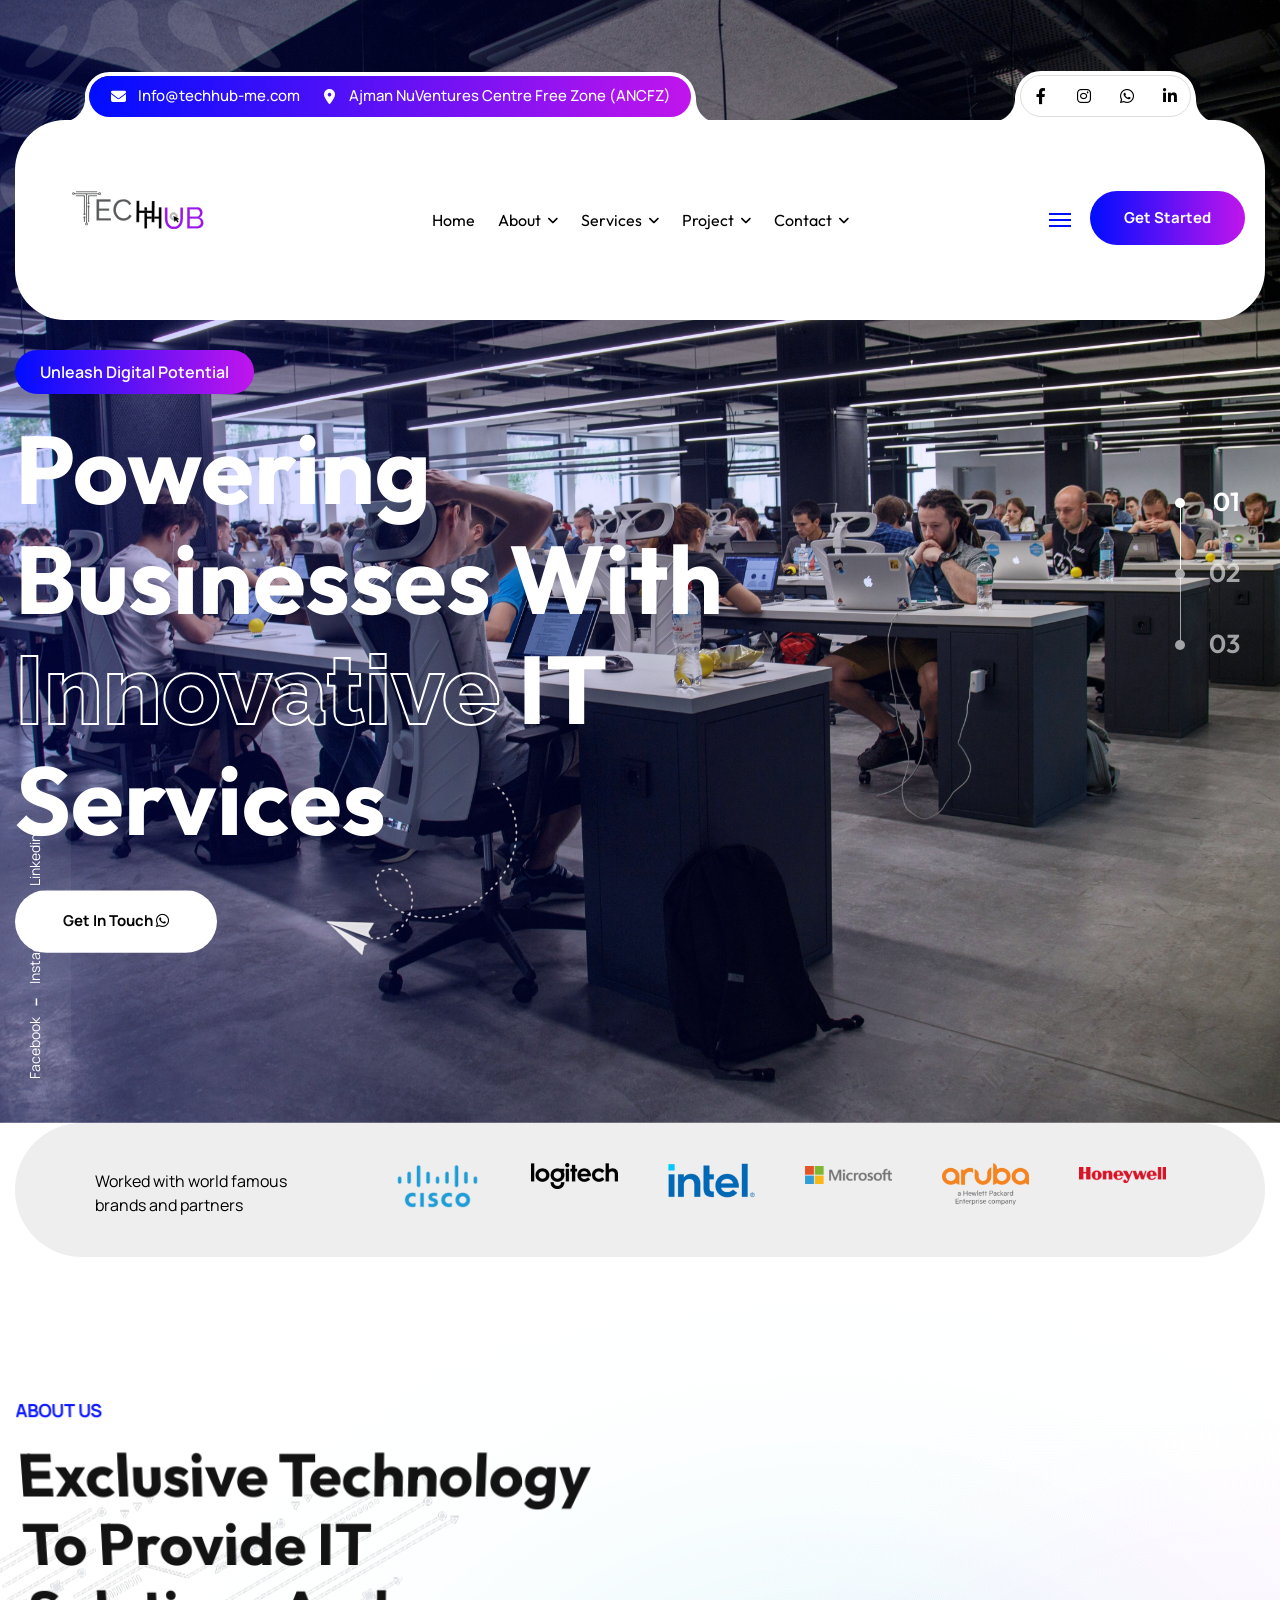
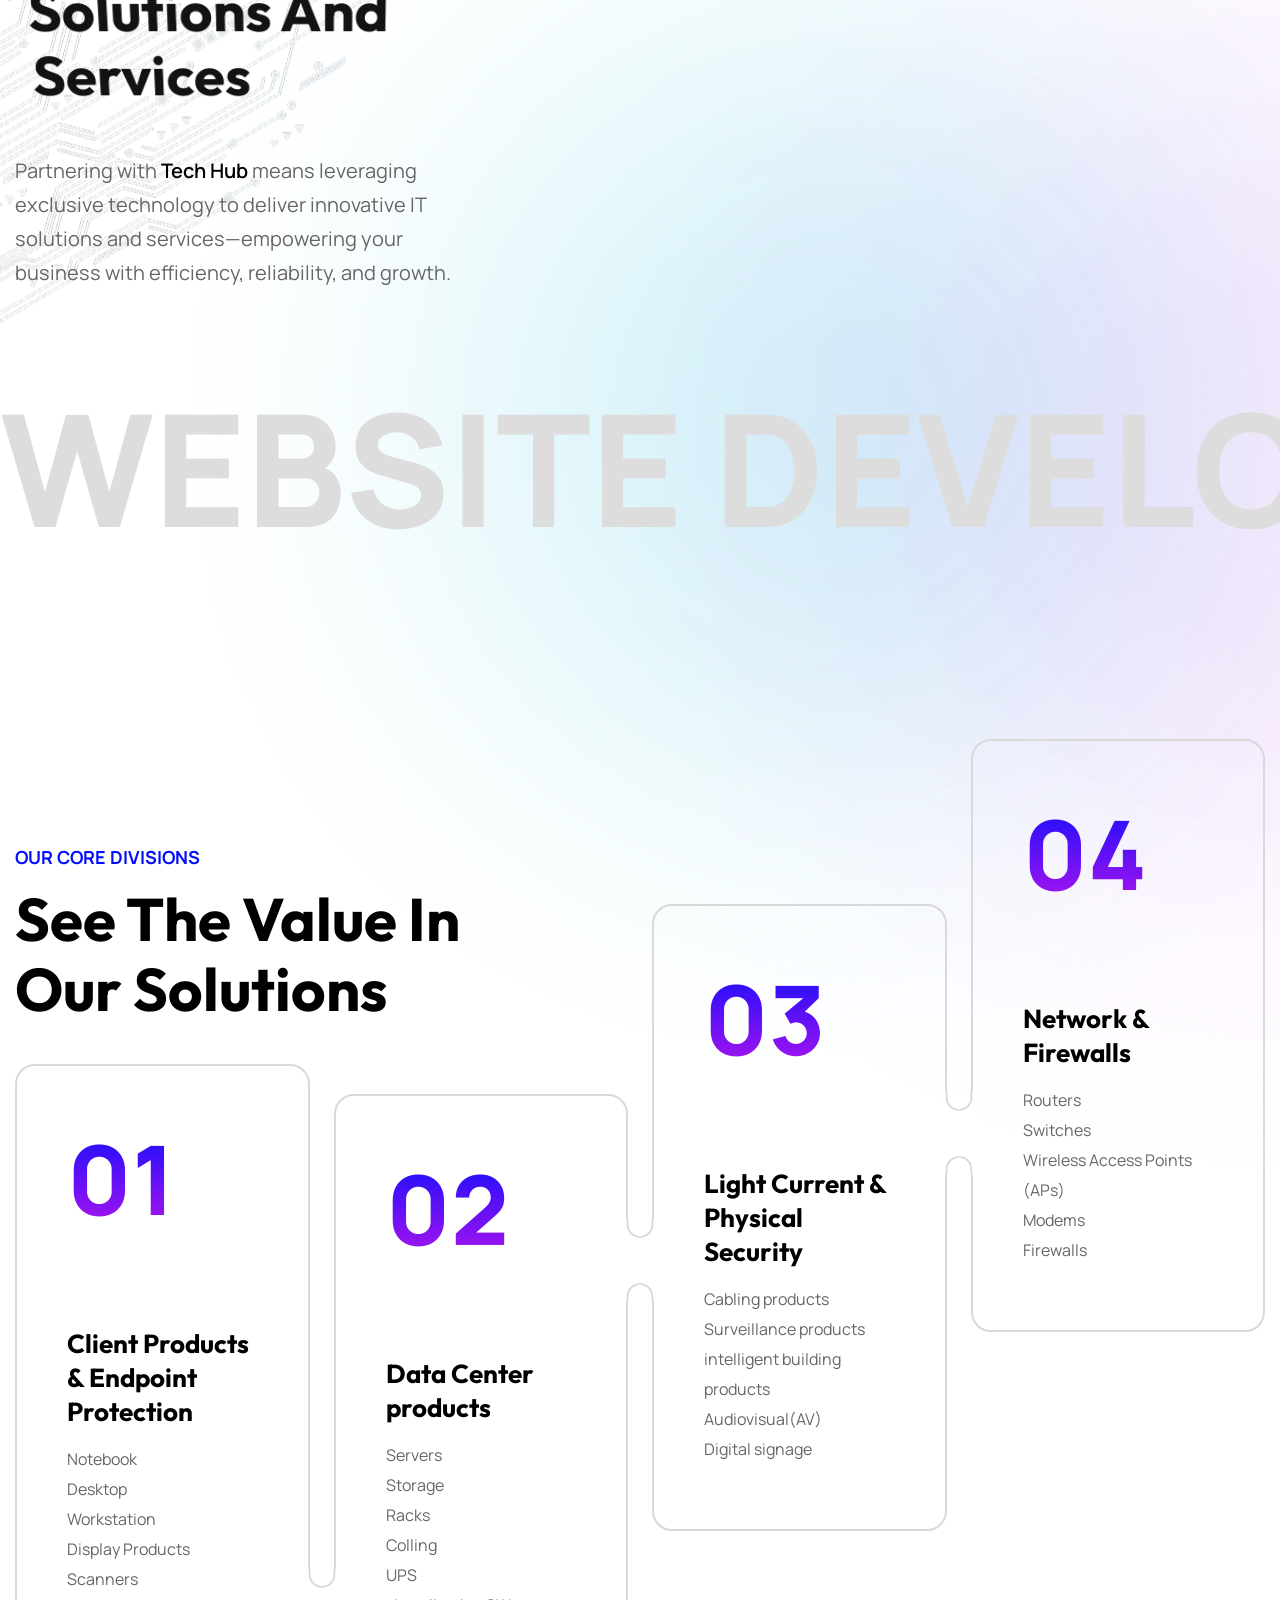
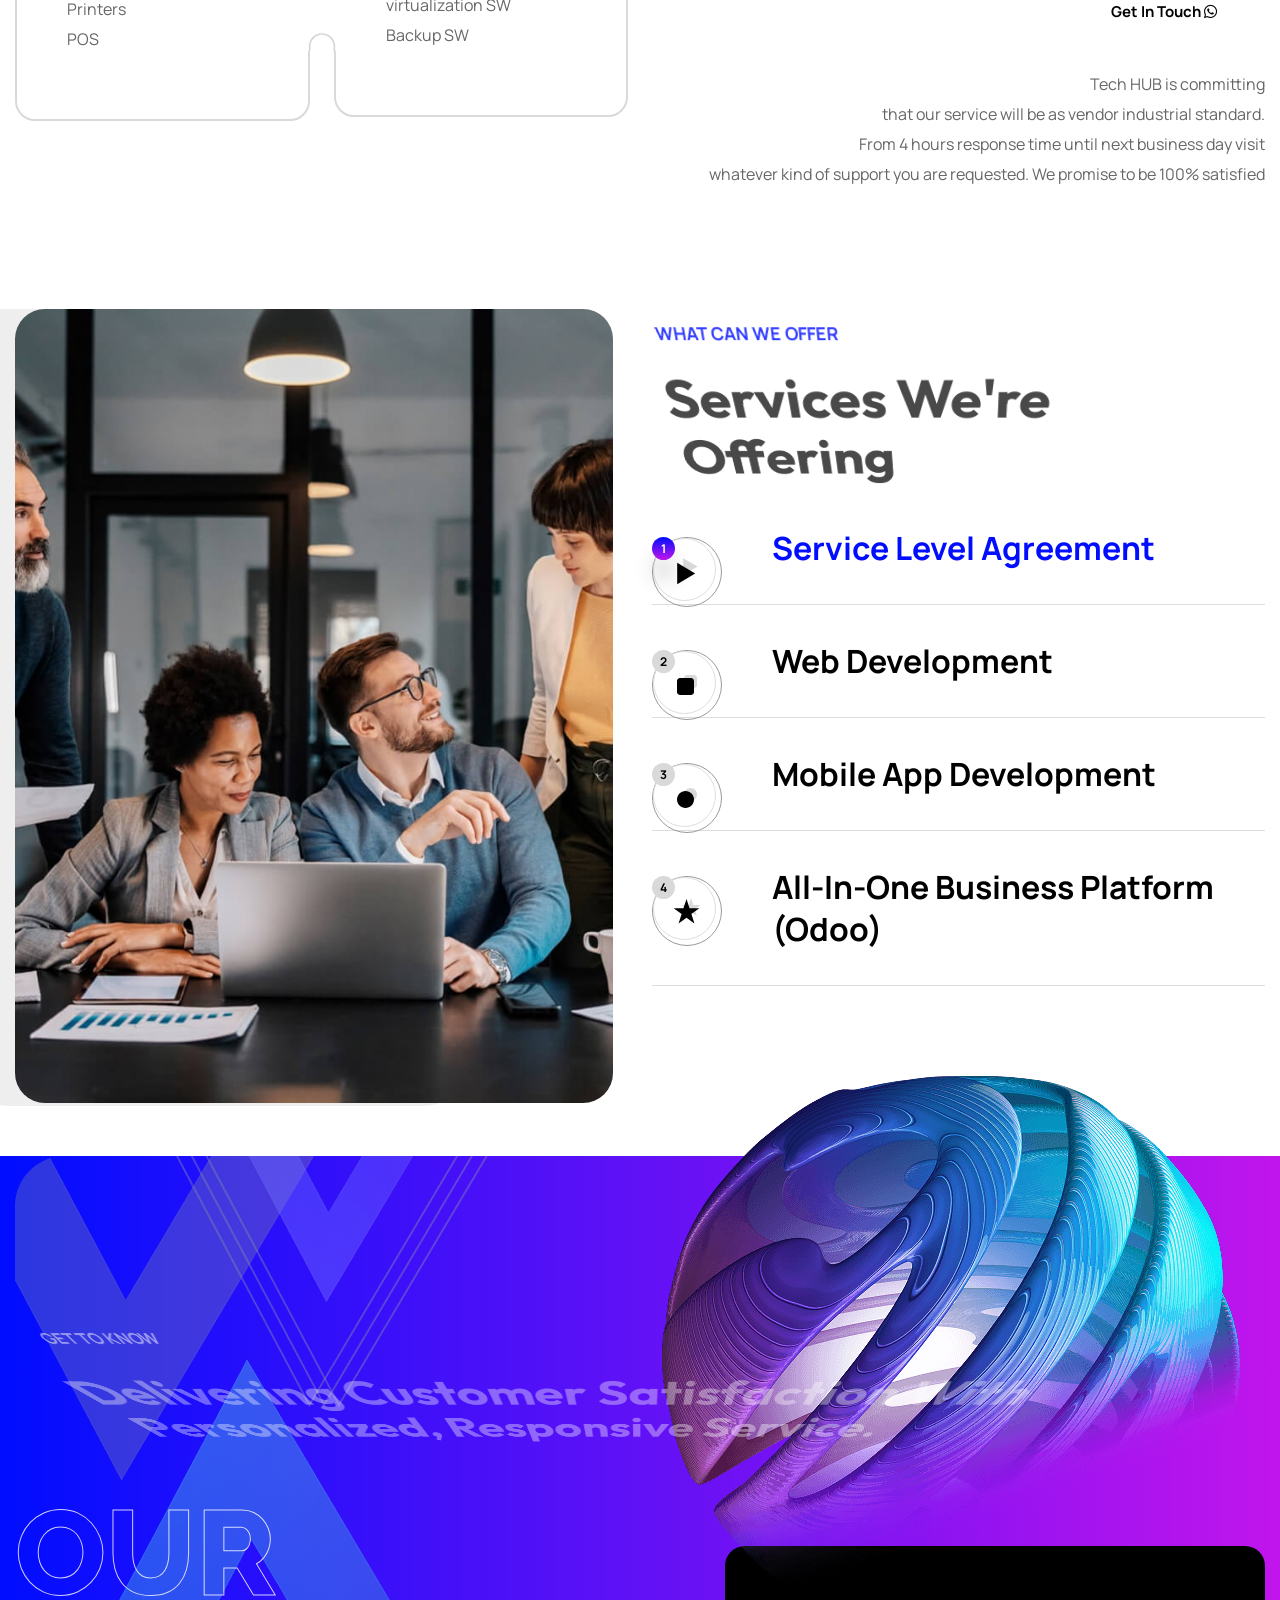
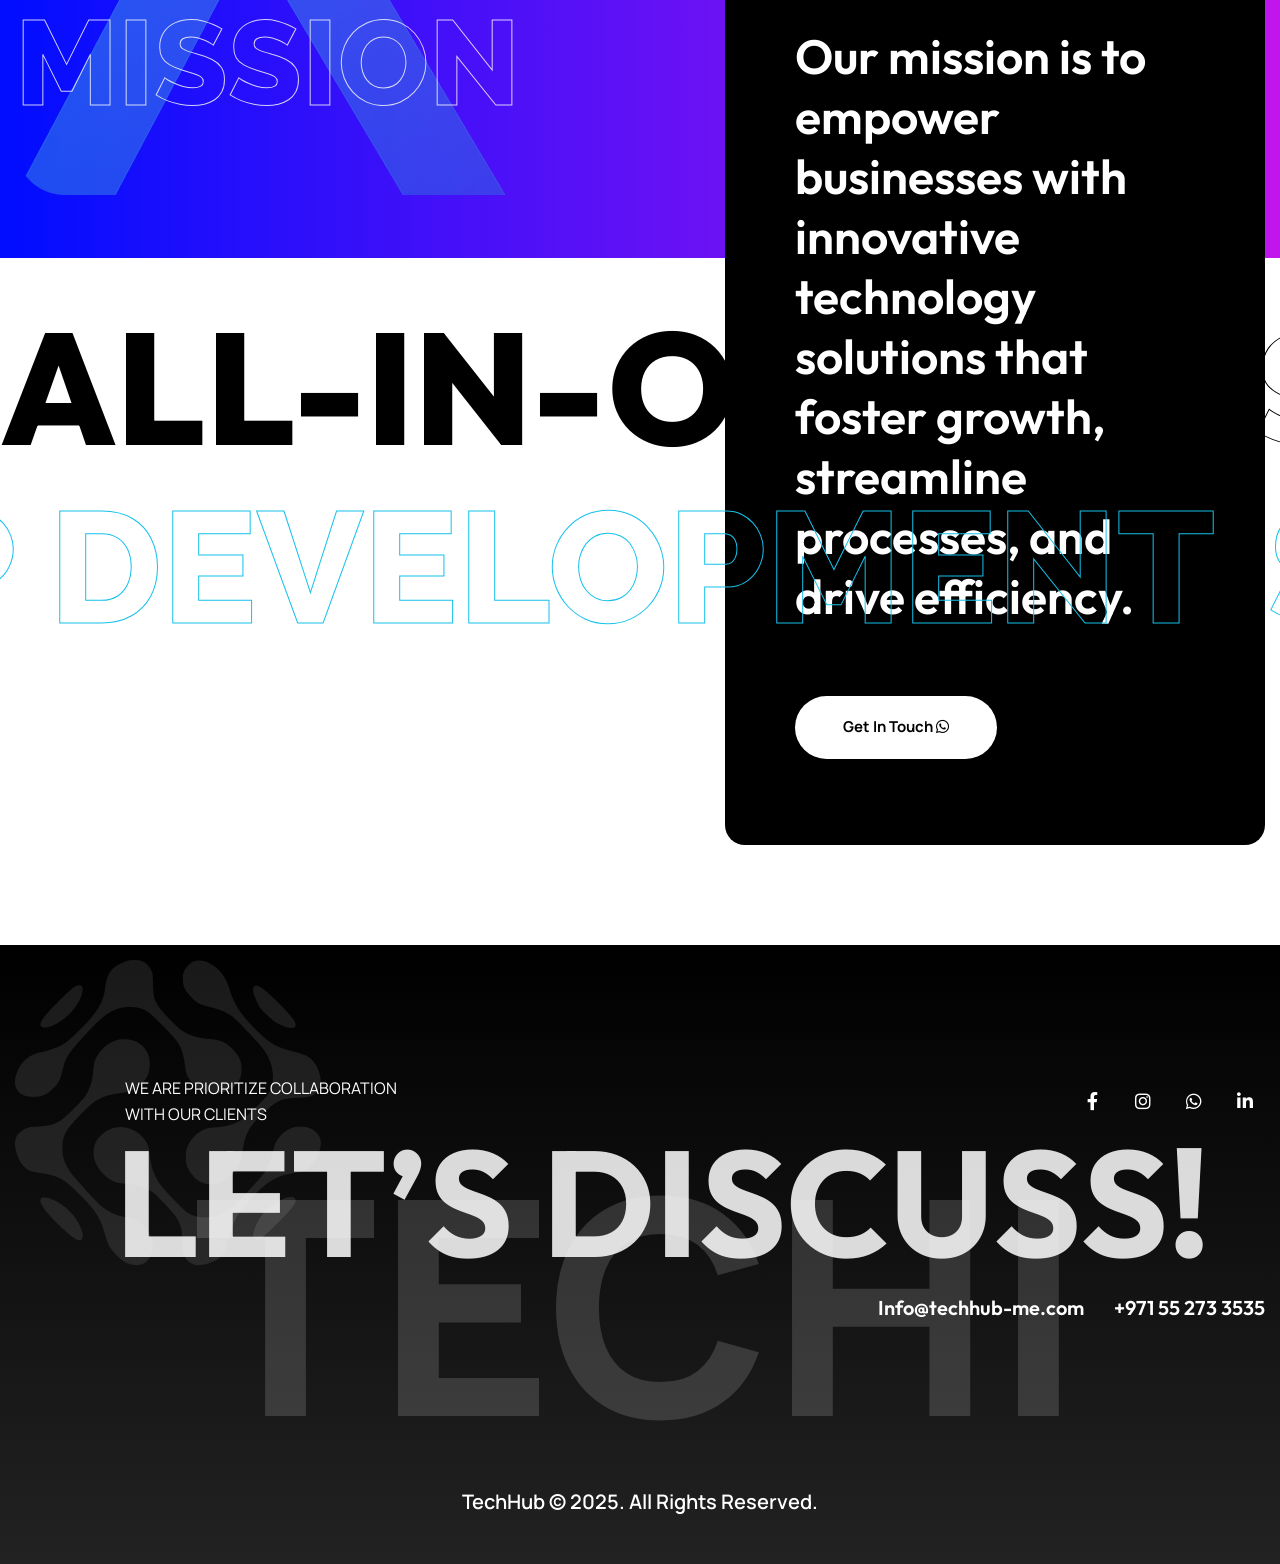
==== commit f53176af: "third commit" ====
--- a/index.html
+++ b/index.html
@@ -74,8 +74,9 @@
 											target="_blank"><i class="fa-brands fa-facebook-f"></i> </a>
 										<a href="https://www.instagram.com/tech.hub.me/" target="_blank"><i
 												class="fa-brands fa-instagram"></i></a>
-										<!-- <a href="https://twitter.com/" target="_blank"><i
-												class="fa-brands fa-twitter"></i></a> -->
+										<a href="https://wa.me/201097074096?text=Hello%20I%20would%20like%20to%20reach%20you%20about%20your%20services"
+											target="_blank" rel="noopener noreferrer"><i
+												class="fa-brands fa-whatsapp"></i></a>
 										<a href="https://www.linkedin.com/company/techhub-me" target="_blank"><i
 												class="fa-brands fa-linkedin-in"></i></a>
 									</div>
@@ -332,6 +333,8 @@
 							class="fa-brands fa-instagram"></i></a>
 					<a href="https://www.linkedin.com/company/techhub-me" target="_blank"><i
 							class="fa-brands fa-linkedin-in"></i></a>
+					<a href="https://wa.me/201097074096?text=Hello%20I%20would%20like%20to%20reach%20you%20about%20your%20services"
+						target="_blank" rel="noopener noreferrer"><i class="fa-brands fa-whatsapp"></i></a>
 				</div>
 			</div>
 		</div>
@@ -948,7 +951,7 @@
 					</div>
 					<div class="process-one_content-text">Tech HUB is committing <br>that our service will be as vendor
 						industrial standard.<br> From 4 hours response time until next business day
-						visit<br>  whatever kind of support you are requested. We
+						visit<br> whatever kind of support you are requested. We
 						promise to be 100% satisfied
 					</div>
 				</div>
@@ -1017,17 +1020,18 @@
 											<img src="assets/images/icons/offer-1.svg" alt="" />
 										</div>
 									</div>
-									<h3 class="offer-one_heading"><a href="service-detail.html">Internet Marketing</a>
+									<h3 class="offer-one_heading"><a href="service-detail.html">Service Level
+											Agreement</a>
 									</h3>
-									<ul class="offer-one_tags">
+									<!-- <ul class="offer-one_tags">
 										<li><a href="#">Strategy</a></li>
 										<li><a href="#">Marketing</a></li>
 										<li><a href="#">Advertisement</a></li>
 										<li><a href="#">Planing</a></li>
-									</ul>
-									<a class="offer-one_arrow" href="service-detail.html">
+									</ul> -->
+									<!-- <a class="offer-one_arrow" href="service-detail.html">
 										<img src="assets/images/icons/offer_arrow.svg" alt="" />
-									</a>
+									</a> -->
 								</div>
 								<!-- Two -->
 								<div class="offer-one_title">
@@ -1037,17 +1041,16 @@
 											<img src="assets/images/icons/offer-2.svg" alt="" />
 										</div>
 									</div>
-									<h3 class="offer-one_heading"><a href="service-detail.html">Google Ads
-											Advertising</a></h3>
-									<ul class="offer-one_tags">
+									<h3 class="offer-one_heading"><a href="service-detail.html">Web Development</a></h3>
+									<!-- <ul class="offer-one_tags">
 										<li><a href="#">Strategy</a></li>
 										<li><a href="#">Marketing</a></li>
 										<li><a href="#">Advertisement</a></li>
 										<li><a href="#">Planing</a></li>
-									</ul>
-									<a class="offer-one_arrow" href="service-detail.html">
+									</ul> -->
+									<!-- <a class="offer-one_arrow" href="service-detail.html">
 										<img src="assets/images/icons/offer_arrow.svg" alt="" />
-									</a>
+									</a> -->
 								</div>
 								<!-- Three -->
 								<div class="offer-one_title">
@@ -1057,17 +1060,17 @@
 											<img src="assets/images/icons/offer-3.svg" alt="" />
 										</div>
 									</div>
-									<h3 class="offer-one_heading"><a href="service-detail.html">Social Media
-											Marketing</a></h3>
-									<ul class="offer-one_tags">
+									<h3 class="offer-one_heading"><a href="service-detail.html">Mobile App
+											Development</a></h3>
+									<!-- <ul class="offer-one_tags">
 										<li><a href="#">Strategy</a></li>
 										<li><a href="#">Marketing</a></li>
 										<li><a href="#">Advertisement</a></li>
 										<li><a href="#">Planing</a></li>
-									</ul>
-									<a class="offer-one_arrow" href="service-detail.html">
+									</ul> -->
+									<!-- <a class="offer-one_arrow" href="service-detail.html">
 										<img src="assets/images/icons/offer_arrow.svg" alt="" />
-									</a>
+									</a> -->
 								</div>
 								<!-- Four -->
 								<div class="offer-one_title">
@@ -1077,17 +1080,17 @@
 											<img src="assets/images/icons/offer-4.svg" alt="" />
 										</div>
 									</div>
-									<h3 class="offer-one_heading"><a href="service-detail.html">Search Engine
-											Optimization</a></h3>
-									<ul class="offer-one_tags">
+									<h3 class="offer-one_heading"><a href="service-detail.html">All-in-One Business
+											Platform (Odoo)</a></h3>
+									<!-- <ul class="offer-one_tags">
 										<li><a href="#">Strategy</a></li>
 										<li><a href="#">Marketing</a></li>
 										<li><a href="#">Advertisement</a></li>
 										<li><a href="#">Planing</a></li>
-									</ul>
-									<a class="offer-one_arrow" href="service-detail.html">
+									</ul> -->
+									<!-- <a class="offer-one_arrow" href="service-detail.html">
 										<img src="assets/images/icons/offer_arrow.svg" alt="" />
-									</a>
+									</a> -->
 								</div>
 							</div>
 						</div>
@@ -1443,9 +1446,10 @@
 							<span></span>
 						</div>
 					</div>
-					<h2 class="sec-title_heading">incredible individuals</h2>
-				</div>
-				<div class="incredible-one_title">behind <br>company</div>
+					<h2 class="sec-title_heading">Delivering customer satisfaction with
+						personalized, responsive service.</h2>
+				</div>
+				<div class="incredible-one_title">OUR <br>MISSION</div>
 			</div>
 		</section>
 		<!-- End Incredible One -->
@@ -1455,36 +1459,43 @@
 			<div class="marque-outer">
 				<!-- Animation Mode -->
 				<div class="animation_mode">
-					<h1> chatbot &nbsp;</h1>
-					<h1 class="light"> development &nbsp;</h1>
-					<h1> chatbot &nbsp;</h1>
-					<h1 class="light"> development &nbsp;</h1>
+					<h1> All-in-One &nbsp;</h1>
+					<h1 class="light"> Business Platform &nbsp;</h1>
+					<h1> All-in-One &nbsp;</h1>
+					<h1 class="light"> Business Platform &nbsp;</h1>
 				</div>
 				<!-- Animation Mode Two -->
 				<div class="animation_mode-two">
-					<h2>search engine marketing</h2>
-					<h2>search engine marketing</h2>
-					<h2>search engine marketing</h2>
-					<h2>search engine marketing</h2>
-					<h2>search engine marketing</h2>
-					<h2>search engine marketing</h2>
-					<h2>search engine marketing</h2>
-					<h2>search engine marketing</h2>
-					<h2>search engine marketing</h2>
-					<h2>search engine marketing</h2>
+					<h2>Web Development</h2>
+					<h2>Mobile App Development</h2>
+					<h2>Service Level Agreement</h2>
+					<h2>Web Development</h2>
+					<h2>Mobile App Development</h2>
+					<h2>Service Level Agreement</h2>
+					<h2>Web Development</h2>
+					<h2>Mobile App Development</h2>
+					<h2>Service Level Agreement</h2>
+					<h2>Web Development</h2>
 				</div>
 			</div>
 			<div class="auto-container">
 				<div class="experiance-one_years d-flex justify-content-end">
 					<div class="experiance-one_years-inner">
-						<div class="experiance-one_text">with more than 40+ years of experience, our team has become a
-							leader in this digital universe</div>
+						<div class="experiance-one_text">Our mission is to empower businesses with
+							innovative technology solutions that foster
+							growth, streamline processes, and drive
+							efficiency.</div>
 						<!-- Button Box -->
 						<div class="experiance-one_button">
-							<a href="about.html" class="theme-btn btn-style-one">
+							<a href="https://wa.me/201097074096?text=Hello%20I%20would%20like%20to%20reach%20you%20about%20your%20services"
+								target="_blank" rel="noopener noreferrer" class="theme-btn btn-style-two">
 								<span class="btn-wrap">
-									<span class="text-one">Get Started</span>
-									<span class="text-two">Get Started</span>
+									<span class="text-one">
+										Get in Touch <i class="fa-brands fa-whatsapp"></i>
+									</span>
+									<span class="text-two">
+										Get in Touch <i class="fa-brands fa-whatsapp"></i>
+									</span>
 								</span>
 							</a>
 						</div>
@@ -1617,24 +1628,28 @@
 			<div class="main-footer_vector" style="background-image:url(assets/images/icons/vector-3.png)"></div>
 			<div class="auto-container">
 				<div class="inner-container">
-					<div class="footer-logo"><a href="index.html"><img src="assets/images/logo1.svg" width="150"
-								height="51" alt="" title=""></a></div>
+					<!-- <div class="footer-logo"><a href="index.html"><img src="assets/images/logo1.svg" width="150"
+								height="51" alt="" title=""></a></div> -->
 					<div class="d-flex justify-content-between align-items-center flex-wrap">
 						<div class="footer-text">We are prioritize collaboration <br> With our clients</div>
 						<!-- Social Box -->
 						<div class="footer-social_box">
-							<a href="https://facebook.com/"><i class="fa-brands fa-facebook-f"></i></a>
-							<a href="https://instagram.com/"><i class="fa-brands fa-instagram"></i></a>
-							<a href="https://twitter.com/"><i class="fa-brands fa-twitter"></i></a>
-							<a href="https://dribbble.com/"><i class="fa-brands fa-dribbble"></i></a>
+							<a href="https://www.facebook.com/profile.php?id=61580659992608" target="_blank"><i
+									class="fa-brands fa-facebook-f"></i> </a>
+							<a href="https://www.instagram.com/tech.hub.me/" target="_blank"><i
+									class="fa-brands fa-instagram"></i></a>
+							<a href="https://wa.me/201097074096?text=Hello%20I%20would%20like%20to%20reach%20you%20about%20your%20services"
+								target="_blank" rel="noopener noreferrer"><i class="fa-brands fa-whatsapp"></i></a>
+							<a href="https://www.linkedin.com/company/techhub-me" target="_blank"><i
+									class="fa-brands fa-linkedin-in"></i></a>
 						</div>
 					</div>
 					<div class="footer-discuss"><span class="up-down_animation">let’s discuss!</span></div>
 					<ul class="footer-contact_list d-flex justify-content-end">
-						<li><a href="mailto:info@ithub.com">info@ithub.com</a></li>
-						<li><a href="tel:+123-456-789-00">+(123) 456 789 00</a></li>
+						<li><a href="mailto:Info@techhub-me.com">Info@techhub-me.com</a></li>
+						<li><a href="tel:+971 55 273 3535">+971 55 273 3535</a></li>
 					</ul>
-					<div class="footer-type_title variable-text"></div>
+					<div class="footer-type_title variable-text">Tech-Hub</div>
 				</div>
 
 			</div>
--- a/assets/css/style.css
+++ b/assets/css/style.css
@@ -1130,6 +1130,7 @@
 	position: relative;
 	overflow: hidden;
 	padding: 0px 0px 220px;
+	margin-bottom: 50px;
 }
 
 .offer-one.style-two {
@@ -1142,7 +1143,7 @@
 	bottom: 0px;
 	width: 830px;
 	height: 900px;
-	border-radius: 45px;
+	border-radius: 50px;
 	background-color: #EEEEEE;
 }
 
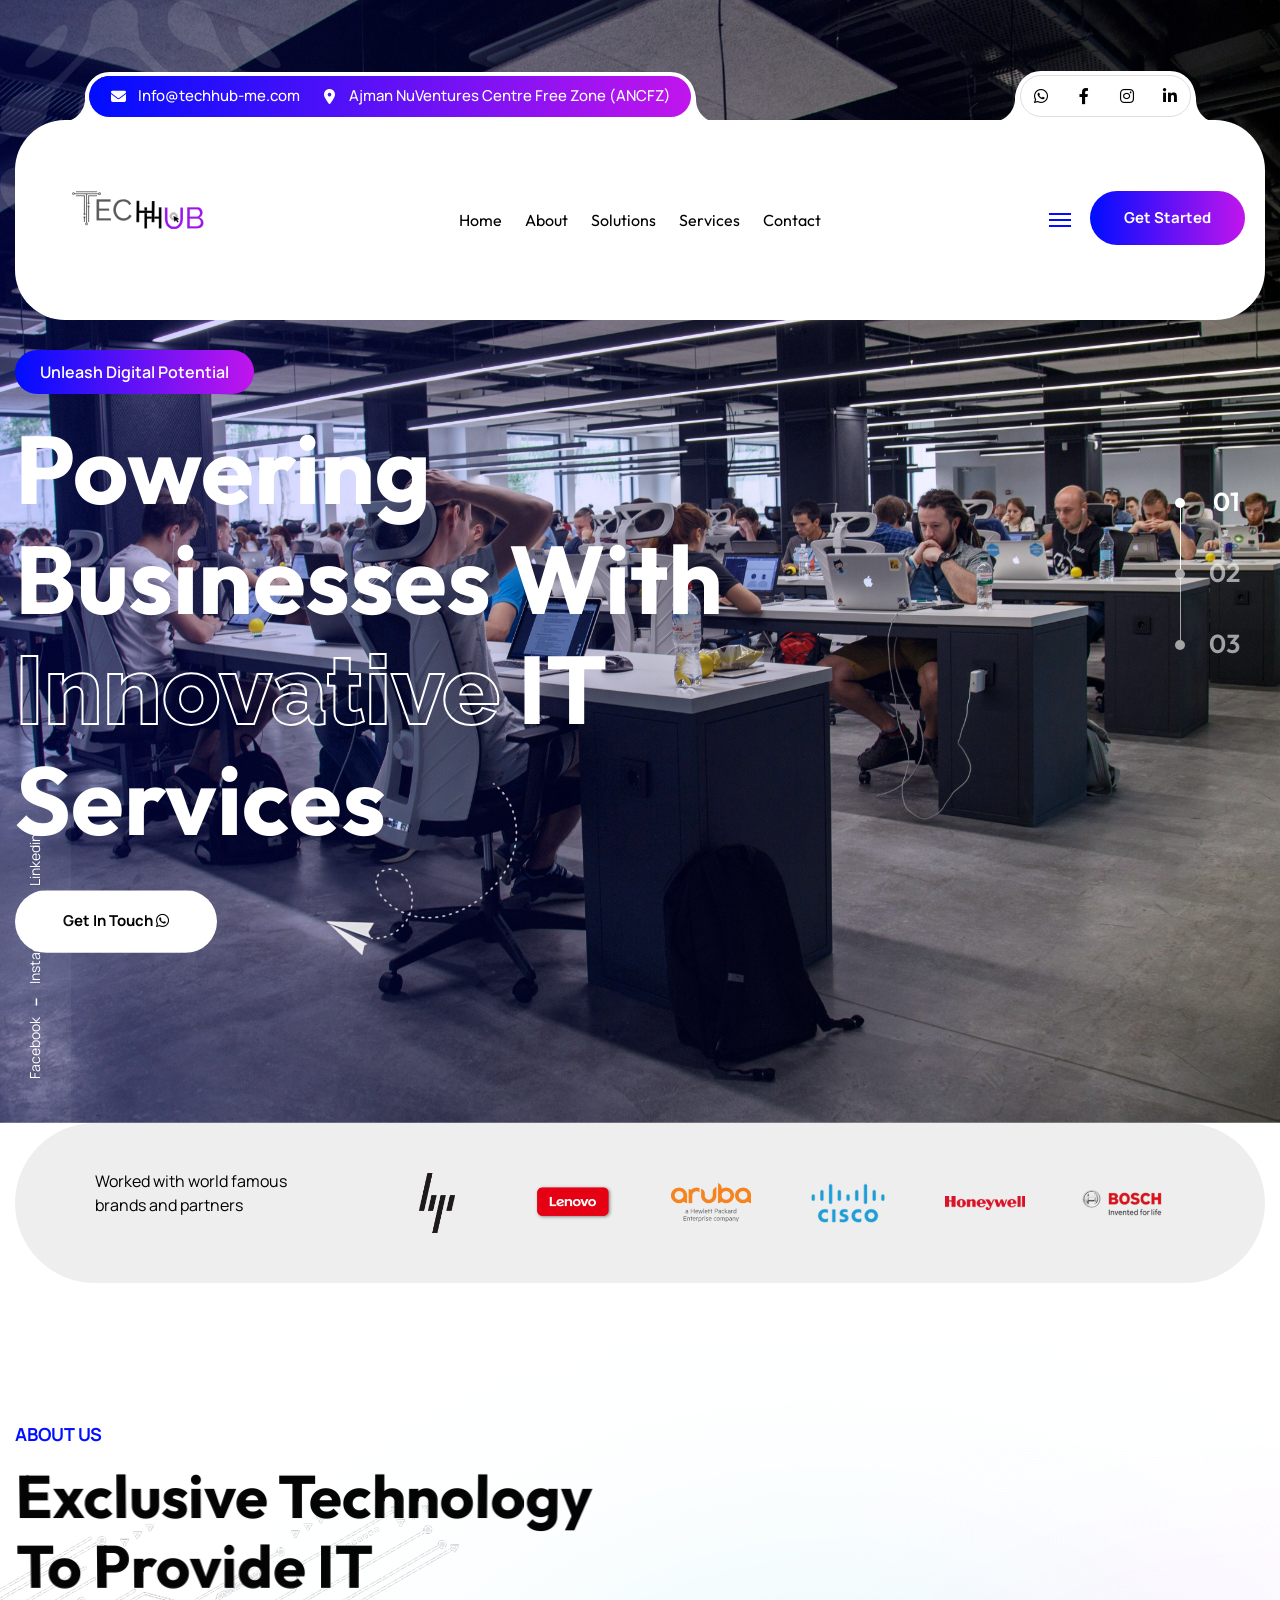
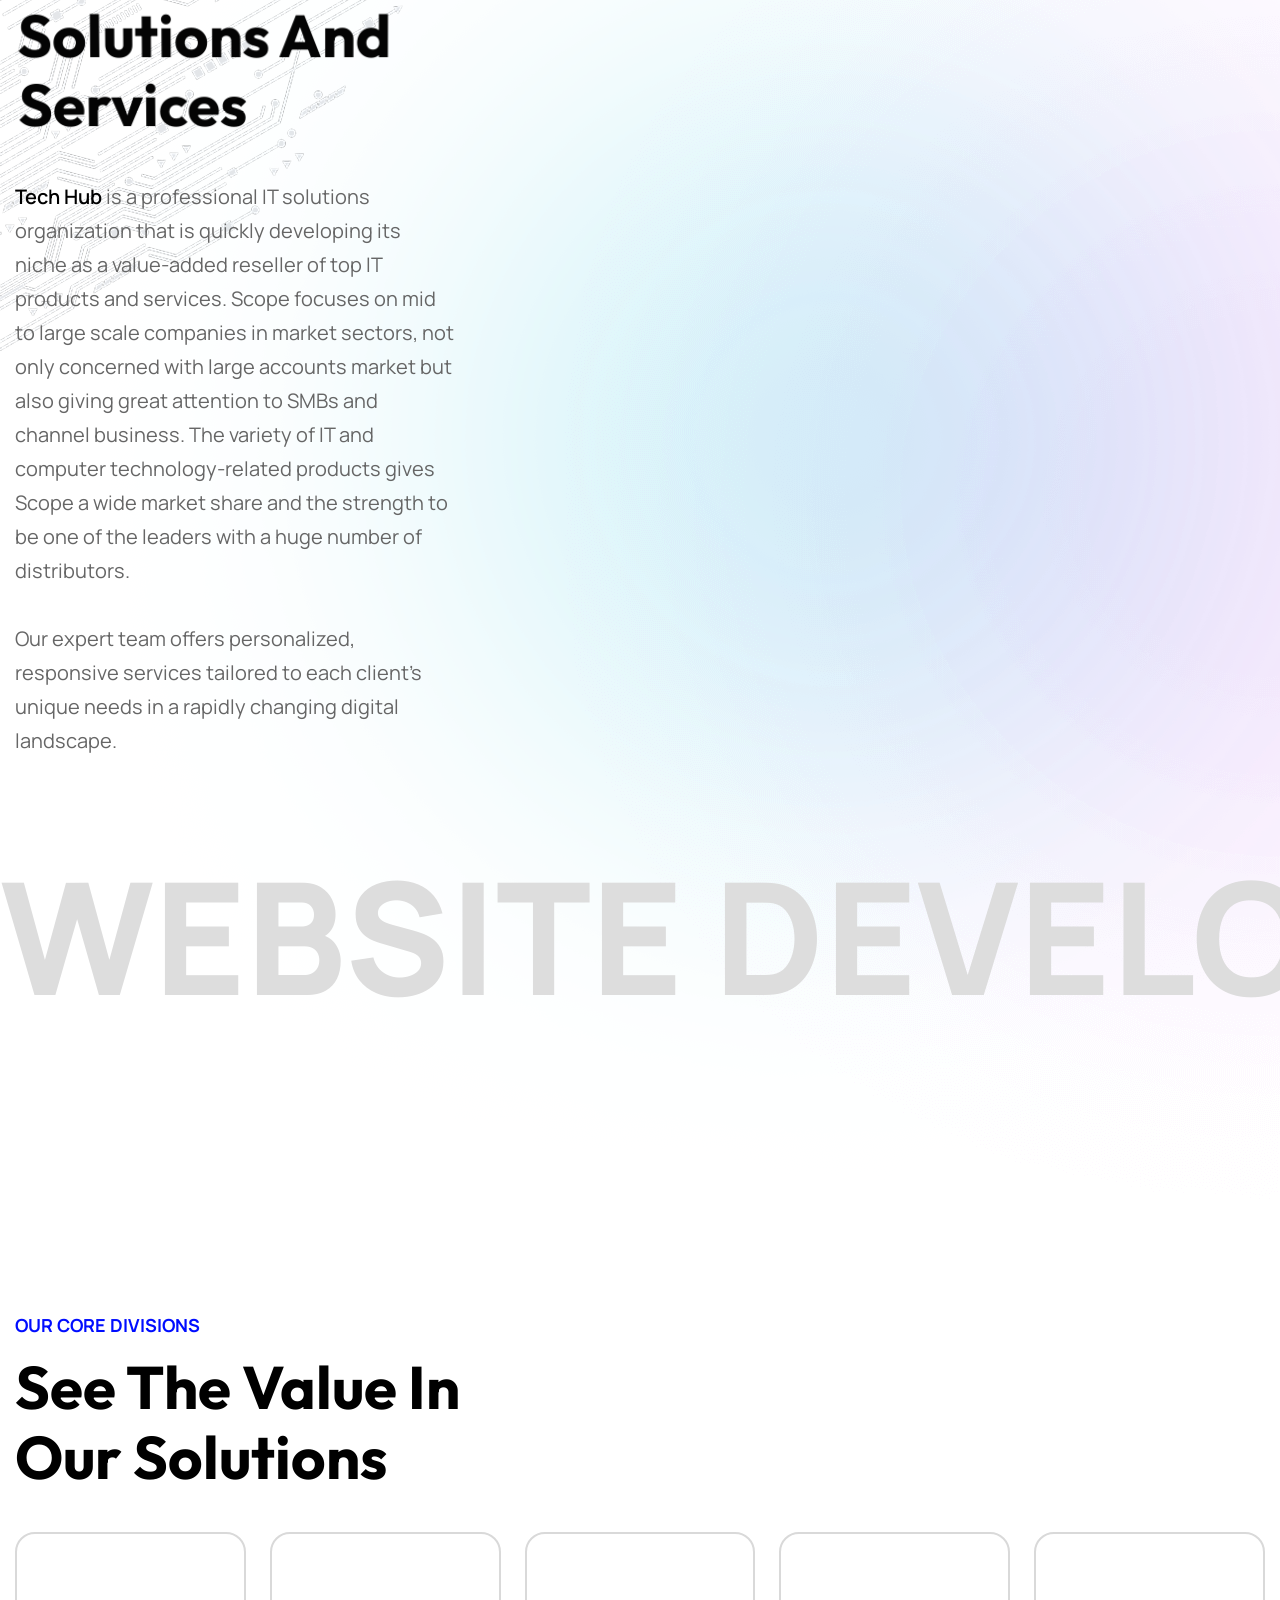
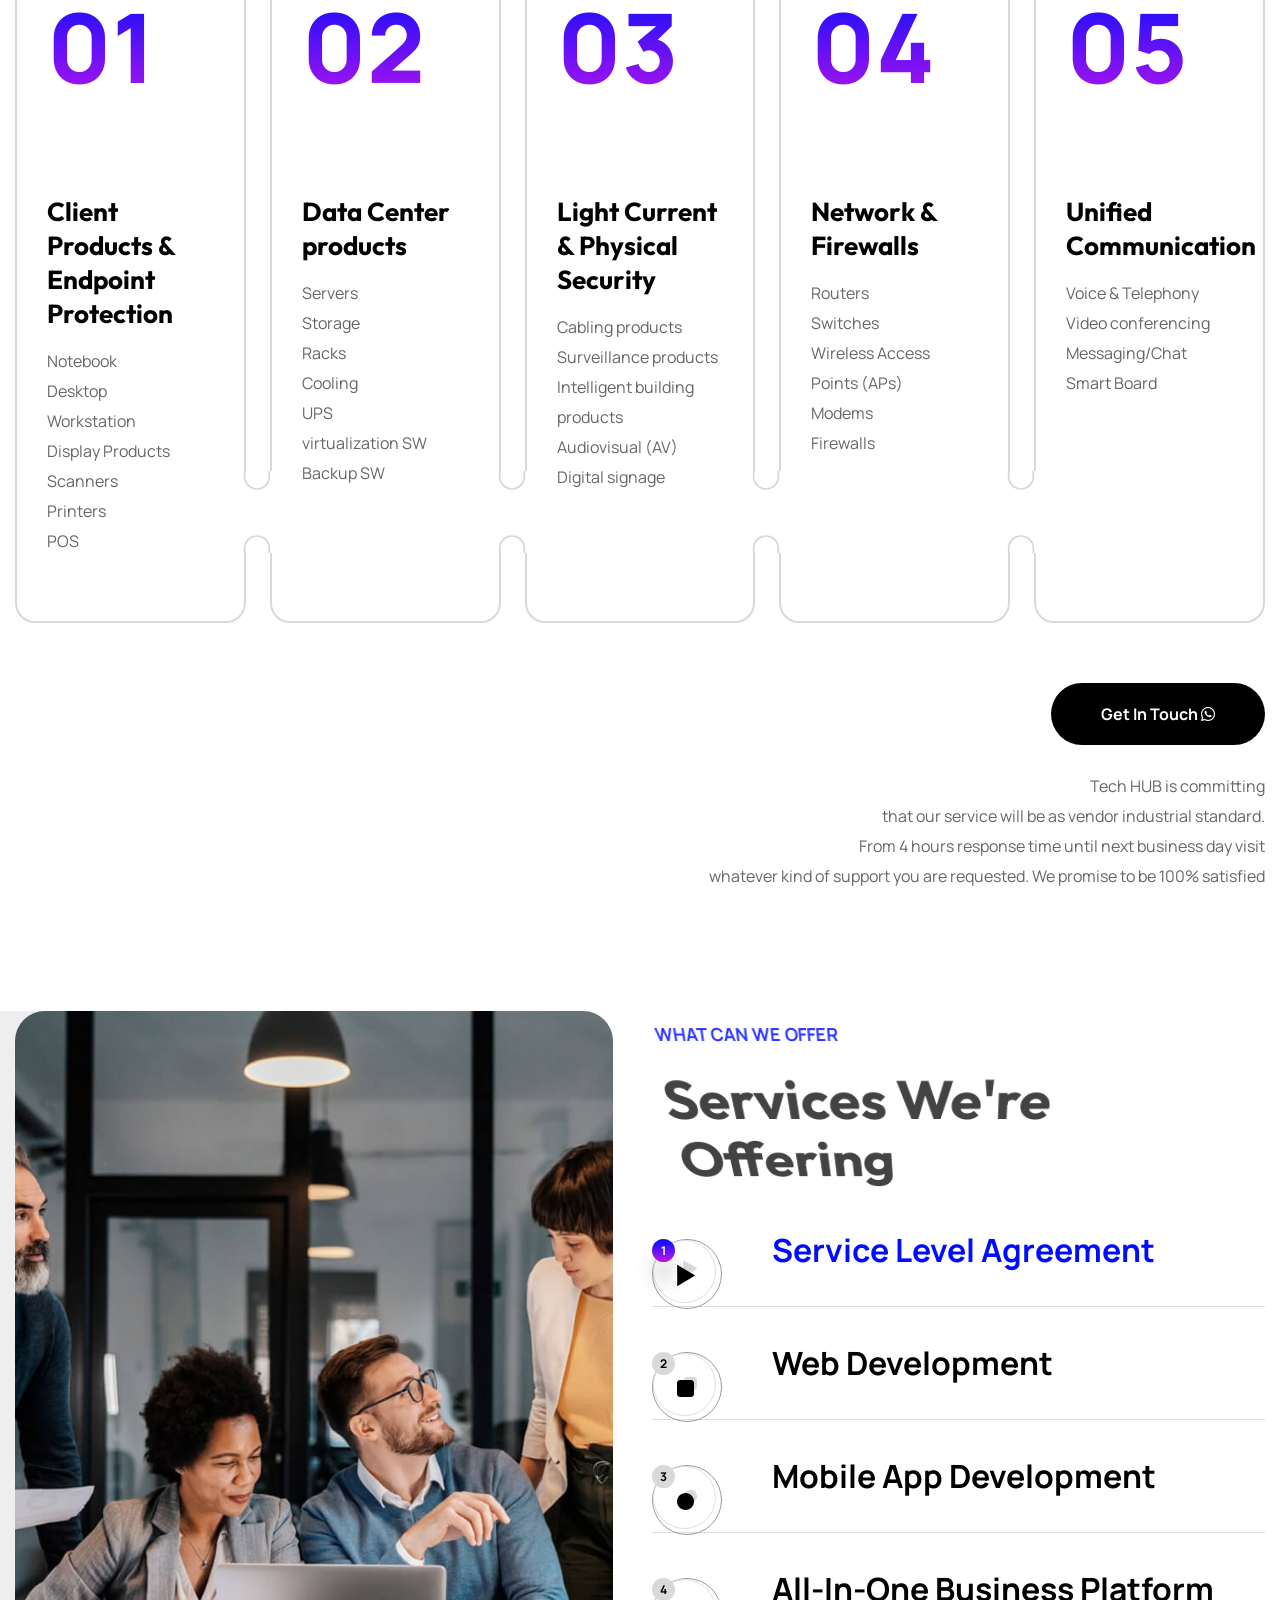
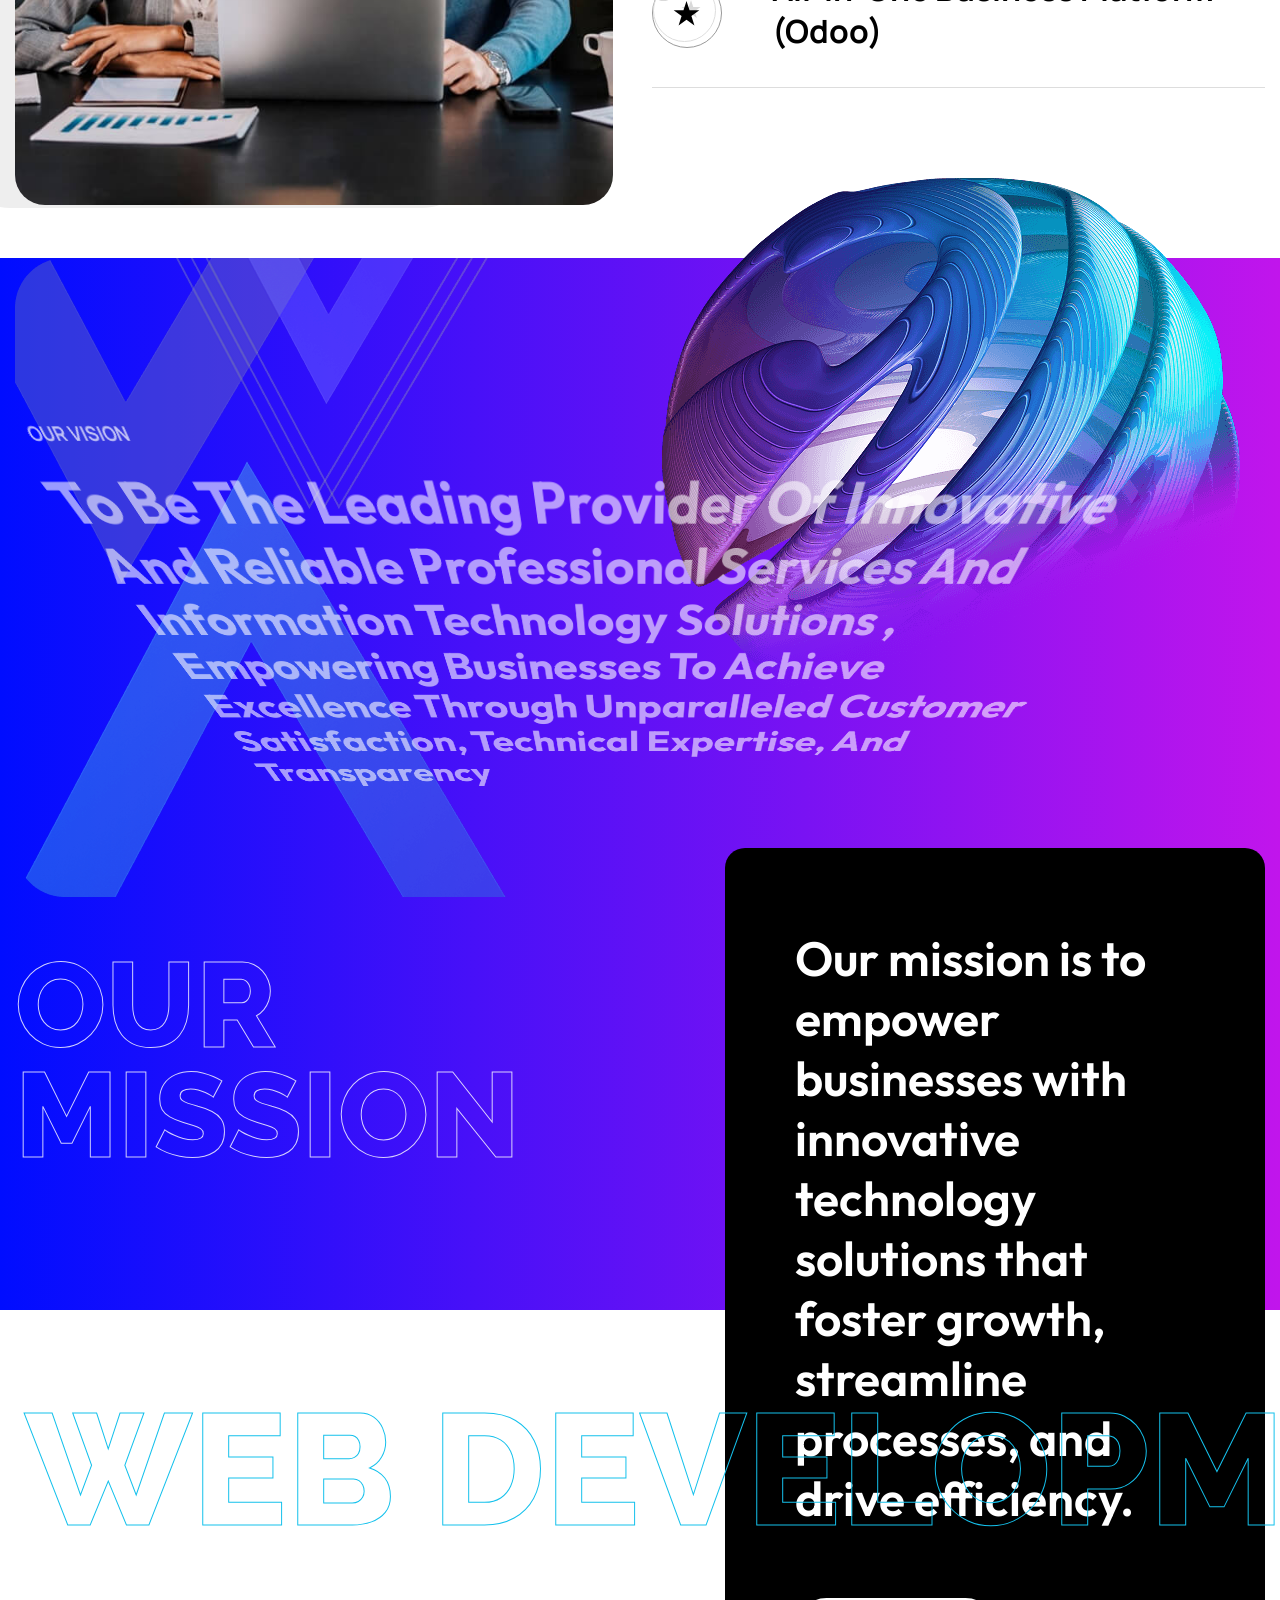
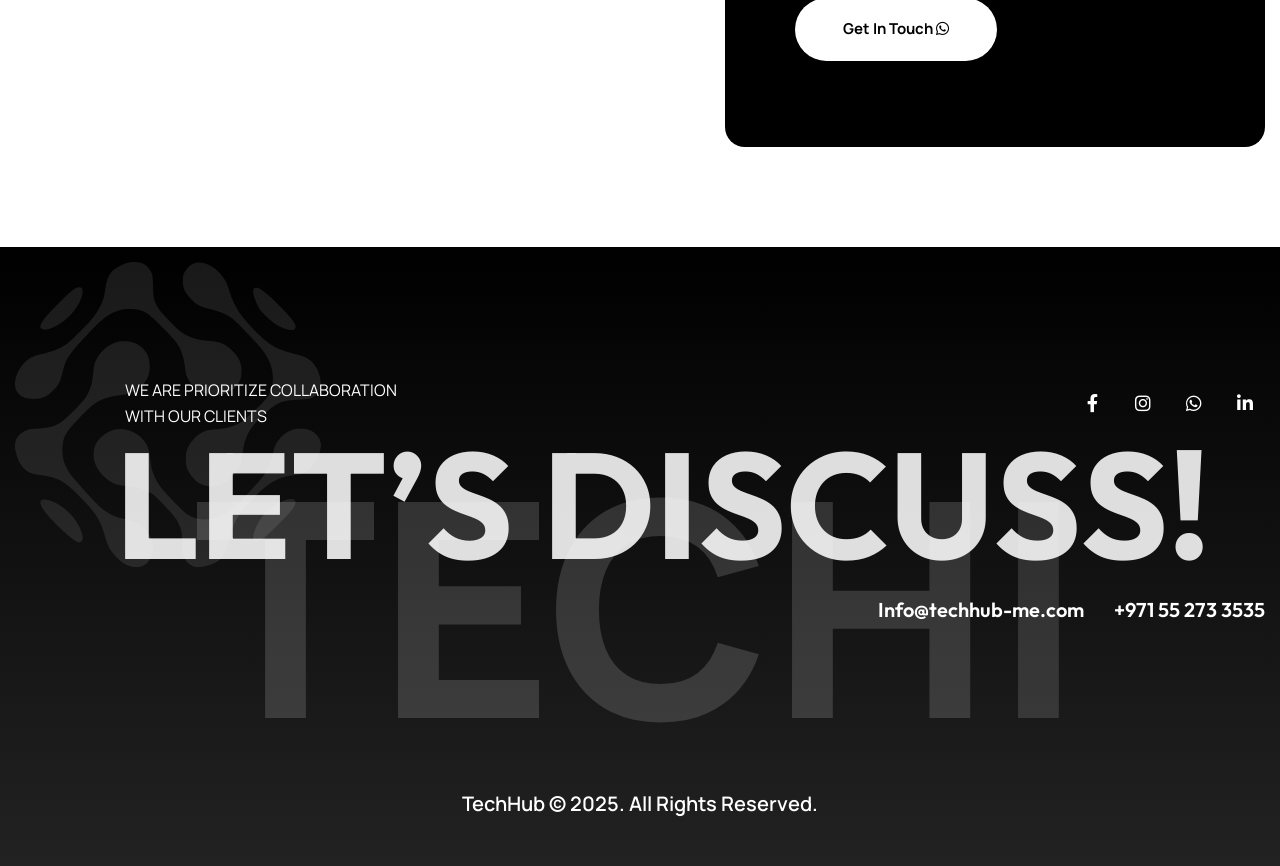
==== commit 62d7fa76: "fourth commit" ====
--- a/index.html
+++ b/index.html
@@ -70,13 +70,13 @@
 								<!-- Social Box -->
 								<div class="header-top_socials">
 									<div class="social-inner">
+										<a href="https://wa.me/201097074096?text=Hello%20I%20would%20like%20to%20reach%20you%20about%20your%20services"
+											target="_blank" rel="noopener noreferrer"><i
+												class="fa-brands fa-whatsapp"></i></a>
 										<a href="https://www.facebook.com/profile.php?id=61580659992608"
 											target="_blank"><i class="fa-brands fa-facebook-f"></i> </a>
 										<a href="https://www.instagram.com/tech.hub.me/" target="_blank"><i
 												class="fa-brands fa-instagram"></i></a>
-										<a href="https://wa.me/201097074096?text=Hello%20I%20would%20like%20to%20reach%20you%20about%20your%20services"
-											target="_blank" rel="noopener noreferrer"><i
-												class="fa-brands fa-whatsapp"></i></a>
 										<a href="https://www.linkedin.com/company/techhub-me" target="_blank"><i
 												class="fa-brands fa-linkedin-in"></i></a>
 									</div>
@@ -186,9 +186,9 @@
 													</div>
 												</div> -->
 											</li>
-											<li class="dropdown"><a href="#">About</a>
+											<li><a href="about.html">About</a>
 												<ul>
-													<li><a href="about.html">About us</a></li>
+													<!-- <li><a href="about.html">About us</a></li> -->
 													<!-- <li><a href="faq.html">Faq</a></li>
 													<li><a href="price.html">price</a></li>
 													<li><a href="testimonial.html">Testimonial</a></li>
@@ -202,15 +202,15 @@
 													</li> -->
 												</ul>
 											</li>
-											<li class="dropdown"><a href="#">Services</a>
+											<li><a href="services.html">Solutions</a>
 												<ul>
-													<li><a href="services.html">services</a></li>
+													<!-- <li><a href="services.html">so</a></li> -->
 													<!-- <li><a href="service-detail.html">services detail</a></li> -->
 												</ul>
 											</li>
-											<li class="dropdown"><a href="#">project</a>
+											<li><a href="#">Services</a>
 												<ul>
-													<li><a href="project.html">project</a></li>
+													<!-- <li><a href="project.html">project</a></li> -->
 													<!-- <li><a href="project-detail.html">project detail</a></li> -->
 												</ul>
 											</li>
@@ -233,9 +233,9 @@
 													<li><a href="not-found.html">Not Found</a></li>
 												</ul> -->
 											</li>
-											<li class="dropdown"><a href="#">Contact</a>
+											<li><a href="contact.html">Contact</a>
 												<ul>
-													<li><a href="contact.html">Contact</a></li>
+													<!-- <li><a href="contact.html">Contact</a></li> -->
 													<!-- <li><a href="contact-2.html">Contact 02</a></li> -->
 												</ul>
 											</li>
@@ -497,7 +497,7 @@
 									<!-- Slide -->
 									<div class="swiper-slide">
 										<div class="client-image">
-											<a href="#"><img src="assets/images/clients/1.png" alt="" width="163"
+											<a href="#"><img src="assets/images/clients/Picture2.png" alt="" width="163"
 													height="51" /></a>
 										</div>
 									</div>
@@ -505,7 +505,7 @@
 									<!-- Slide -->
 									<div class="swiper-slide">
 										<div class="client-image">
-											<a href="#"><img src="assets/images/clients/2.png" alt="" width="163"
+											<a href="#"><img src="assets/images/clients/hp.png" alt="" width="163"
 													height="51" /></a>
 										</div>
 									</div>
@@ -513,15 +513,7 @@
 									<!-- Slide -->
 									<div class="swiper-slide">
 										<div class="client-image">
-											<a href="#"><img src="assets/images/clients/3.png" alt="" width="163"
-													height="51" /></a>
-										</div>
-									</div>
-
-									<!-- Slide -->
-									<div class="swiper-slide">
-										<div class="client-image">
-											<a href="#"><img src="assets/images/clients/4.png" alt="" width="163"
+											<a href="#"><img src="assets/images/clients/asa.png" alt="" width="163"
 													height="51" /></a>
 										</div>
 									</div>
@@ -530,6 +522,14 @@
 									<div class="swiper-slide">
 										<div class="client-image">
 											<a href="#"><img src="assets/images/clients/5.png" alt="" width="163"
+													height="51" /></a>
+										</div>
+									</div>
+
+									<!-- Slide -->
+									<div class="swiper-slide">
+										<div class="client-image">
+											<a href="#"><img src="assets/images/clients/1.png" alt="" width="163"
 													height="51" /></a>
 										</div>
 									</div>
@@ -654,9 +654,22 @@
 							<!-- <div class="about-one_years">
 								<img src="assets/images/resource/years.png" alt="" />
 							</div> -->
-							<div class="about-one_text">Partnering with <span>Tech Hub</span> means leveraging exclusive
-								technology to deliver innovative IT solutions and services—empowering your business with
-								efficiency, reliability, and growth.</div>
+							<div class="about-one_text">
+								<span>Tech Hub</span> is a professional IT solutions organization that is quickly
+								developing its niche as a value-added reseller of top IT products and services. Scope
+								focuses on mid to large scale companies in market sectors, not only concerned with large
+								accounts market but also giving great attention to SMBs and channel business. The
+								variety of IT and computer technology-related products gives Scope a wide market share
+								and the strength to be one of the leaders with a huge number of distributors.
+
+								<br><br>
+
+								Our expert team offers personalized, responsive services tailored to each client's
+								unique needs in a rapidly changing digital landscape.
+
+
+							</div>
+
 						</div>
 						<!-- Column -->
 						<div class="column col-lg-6 col-md-12 col-sm-12">
@@ -831,29 +844,27 @@
 		<!-- Process One -->
 		<section class="process-one">
 			<div class="auto-container">
+
 				<!-- Sec Title -->
 				<div class="sec-title">
 					<div class="sec-title_title">
-						Our Core
-						Divisions
+						Our Core Divisions
 						<div class="sec-title_dots">
-							<span></span>
-							<span></span>
-							<span></span>
-						</div>
-					</div>
-					<h2 class="sec-title_heading">See the value in <br> our solutions</h2>
-				</div>
+							<span></span><span></span><span></span>
+						</div>
+					</div>
+					<h2 class="sec-title_heading">See the value in <br> our solutions</h2>
+				</div>
+
 				<div class="row clearfix">
 
 					<!-- Step Block One -->
-					<div class="step-block_one col-xl-3 col-lg-6 col-md-6 col-sm-12">
+					<div class="step-block_one col-xl-2 col-lg-4 col-md-6 col-sm-12">
 						<div class="step-block_one-inner">
 							<div class="step-block_one-bg"
 								style="background-image:url(assets/images/background/pattern-5.png)"></div>
 							<div class="step-block_one-number"><span>01</span></div>
-							<h4 class="step-block_one-heading">Client Products &
-								Endpoint Protection</h4>
+							<h4 class="step-block_one-heading">Client Products & Endpoint Protection</h4>
 							<div class="step-block_one-text">
 								<ul>
 									<li>Notebook</li>
@@ -868,8 +879,8 @@
 						</div>
 					</div>
 
-					<!-- Step Block One -->
-					<div class="step-block_one col-xl-3 col-lg-6 col-md-6 col-sm-12">
+					<!-- Step Block Two -->
+					<div class="step-block_one col-xl-2 col-lg-4 col-md-6 col-sm-12">
 						<div class="step-block_one-inner">
 							<div class="step-block_one-bg"
 								style="background-image:url(assets/images/background/pattern-5.png)"></div>
@@ -880,7 +891,7 @@
 									<li>Servers</li>
 									<li>Storage</li>
 									<li>Racks</li>
-									<li>Colling</li>
+									<li>Cooling</li>
 									<li>UPS</li>
 									<li>virtualization SW</li>
 									<li>Backup SW</li>
@@ -889,36 +900,32 @@
 						</div>
 					</div>
 
-					<!-- Step Block One -->
-					<div class="step-block_one col-xl-3 col-lg-6 col-md-6 col-sm-12">
+					<!-- Step Block Three -->
+					<div class="step-block_one col-xl-2 col-lg-4 col-md-6 col-sm-12">
 						<div class="step-block_one-inner">
 							<div class="step-block_one-bg"
 								style="background-image:url(assets/images/background/pattern-5.png)"></div>
 							<div class="step-block_one-number"><span>03</span></div>
-							<h4 class="step-block_one-heading">Light Current
-								&
-								Physical Security</h4>
+							<h4 class="step-block_one-heading">Light Current & Physical Security</h4>
 							<div class="step-block_one-text">
 								<ul>
 									<li>Cabling products</li>
 									<li>Surveillance products</li>
-									<li>intelligent building products</li>
-									<li>Audiovisual(AV)</li>
+									<li>Intelligent building products</li>
+									<li>Audiovisual (AV)</li>
 									<li>Digital signage</li>
 								</ul>
 							</div>
 						</div>
 					</div>
 
-					<!-- Step Block One -->
-					<div class="step-block_one col-xl-3 col-lg-6 col-md-6 col-sm-12">
+					<!-- Step Block Four -->
+					<div class="step-block_one col-xl-2 col-lg-4 col-md-6 col-sm-12">
 						<div class="step-block_one-inner">
 							<div class="step-block_one-bg"
 								style="background-image:url(assets/images/background/pattern-5.png)"></div>
 							<div class="step-block_one-number"><span>04</span></div>
-							<h4 class="step-block_one-heading">Network
-								&
-								Firewalls</h4>
+							<h4 class="step-block_one-heading">Network & Firewalls</h4>
 							<div class="step-block_one-text">
 								<ul>
 									<li>Routers</li>
@@ -926,6 +933,26 @@
 									<li>Wireless Access Points (APs)</li>
 									<li>Modems</li>
 									<li>Firewalls</li>
+
+								</ul>
+							</div>
+						</div>
+					</div>
+
+					<!-- ⭐ NEW Step Block Five -->
+					<div class="step-block_one col-xl-2 col-lg-4 col-md-6 col-sm-12">
+						<div class="step-block_one-inner">
+							<div class="step-block_one-bg"
+								style="background-image:url(assets/images/background/pattern-5.png)"></div>
+							<div class="step-block_one-number"><span>05</span></div>
+							<h4 class="step-block_one-heading">Unified Communication</h4>
+							<div class="step-block_one-text">
+								<ul>
+									<li>Voice & Telephony</li>
+									<li>Video conferencing</li>
+									<li>Messaging/Chat</li>
+									<li>Smart Board</li>
+
 								</ul>
 							</div>
 						</div>
@@ -935,29 +962,27 @@
 
 				<!-- Process One Content -->
 				<div class="process-one_content">
-					<!-- Button Box -->
 					<div class="process-one_button">
 						<a href="https://wa.me/201097074096?text=Hello%20I%20would%20like%20to%20reach%20you%20about%20your%20services"
-							target="_blank" rel="noopener noreferrer" class="theme-btn btn-style-two">
+							target="_blank" rel="noopener noreferrer" class="theme-btn btn-style-three">
 							<span class="btn-wrap">
-								<span class="text-one">
-									Get in Touch <i class="fa-brands fa-whatsapp"></i>
-								</span>
-								<span class="text-two">
-									Get in Touch <i class="fa-brands fa-whatsapp"></i>
-								</span>
+								<span class="text-one">Get in Touch <i class="fa-brands fa-whatsapp"></i></span>
+								<span class="text-two">Get in Touch <i class="fa-brands fa-whatsapp"></i></span>
 							</span>
 						</a>
 					</div>
-					<div class="process-one_content-text">Tech HUB is committing <br>that our service will be as vendor
-						industrial standard.<br> From 4 hours response time until next business day
-						visit<br> whatever kind of support you are requested. We
-						promise to be 100% satisfied
+
+					<div class="process-one_content-text">
+						Tech HUB is committing <br>
+						that our service will be as vendor industrial standard.<br>
+						From 4 hours response time until next business day visit<br>
+						whatever kind of support you are requested. We promise to be 100% satisfied
 					</div>
 				</div>
 
 			</div>
 		</section>
+
 		<!-- End Process One -->
 
 		<!-- Program One -->
@@ -1439,15 +1464,20 @@
 				<!-- Sec Title -->
 				<div class="sec-title light title-anim">
 					<div class="sec-title_title">
-						Get to know
+						Our Vision
 						<div class="sec-title_dots">
 							<span></span>
 							<span></span>
 							<span></span>
 						</div>
 					</div>
-					<h2 class="sec-title_heading">Delivering customer satisfaction with
-						personalized, responsive service.</h2>
+					<h2 class="sec-title_heading">To be the leading provider of
+						innovative and reliable professional
+						services and information technology
+						solutions , empowering businesses to
+						achieve excellence through
+						unparalleled customer satisfaction,
+						technical expertise, and transparency</h2>
 				</div>
 				<div class="incredible-one_title">OUR <br>MISSION</div>
 			</div>
@@ -1458,12 +1488,12 @@
 		<section class="experiance-one">
 			<div class="marque-outer">
 				<!-- Animation Mode -->
-				<div class="animation_mode">
+				<!-- <div class="animation_mode">
 					<h1> All-in-One &nbsp;</h1>
 					<h1 class="light"> Business Platform &nbsp;</h1>
 					<h1> All-in-One &nbsp;</h1>
 					<h1 class="light"> Business Platform &nbsp;</h1>
-				</div>
+				</div> -->
 				<!-- Animation Mode Two -->
 				<div class="animation_mode-two">
 					<h2>Web Development</h2>
--- a/assets/css/style.css
+++ b/assets/css/style.css
@@ -457,15 +457,25 @@
 }
 
 .clients-one .client-image {
-	position: relative;
-	text-align: center;
+	display: flex;
+	justify-content: center;
+	align-items: center;
+	width: 100%;
+	height: 80px;
 }
 
 .clients-one .client-image img {
-	position: relative;
+	display: block;
 	margin: 0 auto;
-	display: inline-block;
 	padding: 0 20px;
+	max-width: 120px;
+	/* set desired max width */
+	max-height: 60px;
+	/* set desired max height */
+	width: auto;
+	height: auto;
+	object-fit: contain;
+	/* ensures image scales proportionally */
 	transition: all 500ms ease;
 	-moz-transition: all 500ms ease;
 	-webkit-transition: all 500ms ease;
@@ -979,7 +989,7 @@
 	padding-bottom: 0px;
 }
 
-.process-one .step-block_one:nth-child(2) {
+/* .process-one .step-block_one:nth-child(2) {
 
 	top: 30px;
 }
@@ -1002,6 +1012,14 @@
 .process-one .step-block_one:nth-child(4) {
 	top: -325px;
 
+} */
+
+.process-one .row {
+	display: flex;
+	flex-wrap: nowrap;
+	justify-content: space-between;
+	align-items: stretch;
+	/* <<< makes all children equal height */
 }
 
 .step-block_one:last-child .step-block_one-inner:before {
@@ -1010,11 +1028,15 @@
 
 .step-block_one {
 	position: relative;
+	flex: 1;
+	min-width: 250px;
+
 }
 
 .step-block_one-inner {
 	position: relative;
-	padding: 65px 50px;
+	height: 100%;
+	padding: 65px 30px;
 	border-radius: 20px;
 	border: 2px solid #D9D9D9;
 }
@@ -1022,7 +1044,7 @@
 .step-block_one-inner:before {
 	position: absolute;
 	content: '';
-	right: -29px;
+	right: -28px;
 	bottom: 60px;
 	width: 30px;
 	height: 90px;
@@ -1108,6 +1130,7 @@
 
 .process-one_button {
 	position: relative;
+	margin-top: 200px;
 }
 
 .process-one_content-text {
@@ -4707,7 +4730,7 @@
 
 .clients-two {
 	position: relative;
-	padding: 120px 0px 120px;
+	padding: 120px 0;
 }
 
 .clients-two.style-two {
@@ -4715,47 +4738,57 @@
 }
 
 .clients-two .inner-container {
-	position: relative;
-	overflow: hidden;
 	display: flex;
 	flex-wrap: wrap;
+	justify-content: center;
+	/* horizontal center */
 	align-items: center;
-	border-radius: 15px;
+	/* vertical center */
 	border: 1px solid #AAAAAA;
-	border-bottom: 0px;
+	/* outer border */
+	border-radius: 10px;
+	overflow: hidden;
 }
 
 .clients-two .column {
-	position: relative;
-	width: 20%;
-	transition: all 300ms ease;
-	-moz-transition: all 300ms ease;
-	-webkit-transition: all 300ms ease;
-	-ms-transition: all 300ms ease;
-	-o-transition: all 300ms ease;
-	border-right: 1px solid #AAAAAA;
-	border-bottom: 1px solid #AAAAAA;
-}
-
-.clients-two .column:nth-child(5n + 0) {
+	flex: 0 1 150px;
+	/* fixed column width */
+	display: flex;
+	justify-content: center;
+	align-items: center;
+	/* border-right: 1px solid #AAAAAA; */
+	/* border-bottom: 1px solid #AAAAAA; */
+	padding: 20px;
+	box-sizing: border-box;
+}
+
+.clients-two .column:nth-child(5n) {
 	border-right: none;
 }
 
 .clients-two .client-image {
-	position: relative;
+	display: flex;
+	justify-content: center;
+	align-items: center;
+	width: 100%;
+	height: 80px;
 }
 
 .clients-two .client-image img {
-	position: relative;
-	transition: all 300ms ease;
-	-moz-transition: all 300ms ease;
-	-webkit-transition: all 300ms ease;
-	-ms-transition: all 300ms ease;
-	-o-transition: all 300ms ease;
+	max-width: 120px;
+	/* adjust as needed */
+	max-height: 60px;
+	/* adjust as needed */
+	width: auto;
+	height: auto;
+	object-fit: contain;
+	/* keeps aspect ratio */
+	display: block;
+	margin: 0 auto;
 }
 
 .clients-two .client-image:hover img {
-	opacity: 0.50;
+	opacity: 0.5;
 }
 
 /*** 
@@ -10152,4 +10185,56 @@
 
 .color-palate {
 	display: none;
+}
+
+
+
+
+
+.custom-card {
+	position: relative;
+	background-size: cover;
+	background-position: center;
+	border-radius: 25px;
+	overflow: hidden;
+	min-height: 420px;
+	display: flex;
+	flex-direction: row;
+	justify-content: center;
+	align-items: center;
+	transition: transform 0.3s ease, box-shadow 0.3s ease;
+}
+
+/* Softer modern gradient (lighter for background visibility) */
+.custom-card::before {
+	content: "";
+	position: absolute;
+	inset: 0;
+	background: linear-gradient(0deg,
+			rgba(32, 40, 119, 0.5) 0%,
+			rgba(85, 34, 130, 0.4) 50%,
+			rgba(120, 48, 156, 0.4) 100%);
+	z-index: 1;
+}
+
+.custom-card-content {
+	position: relative;
+	z-index: 2;
+	padding: 40px 35px;
+	color: white;
+
+}
+
+.custom-card h2 {
+	font-size: 1.25rem;
+	line-height: 1.6;
+	font-weight: 600;
+	max-width: 90%;
+	margin: 0;
+}
+
+/* Soft hover animation */
+.custom-card:hover {
+	transform: translateY(-8px);
+	box-shadow: 0 20px 45px rgba(0, 0, 0, 0.25);
 }
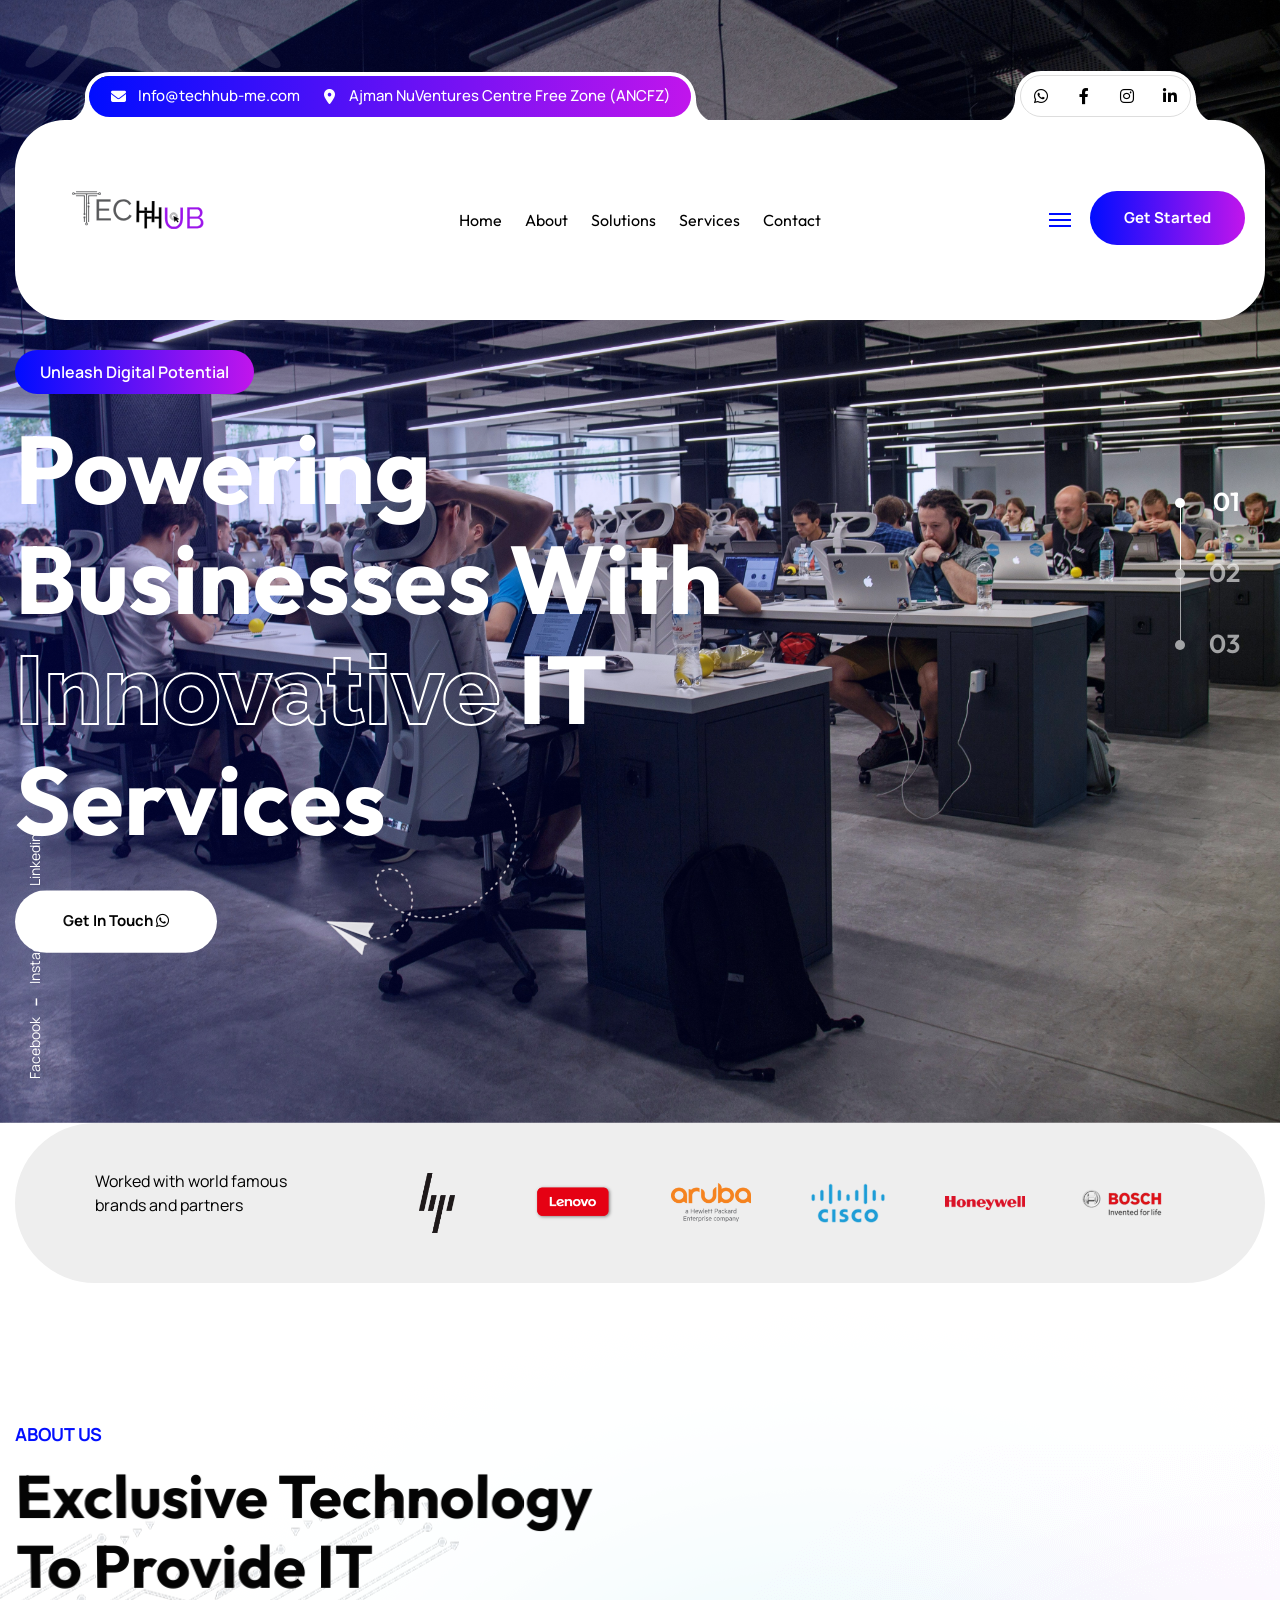
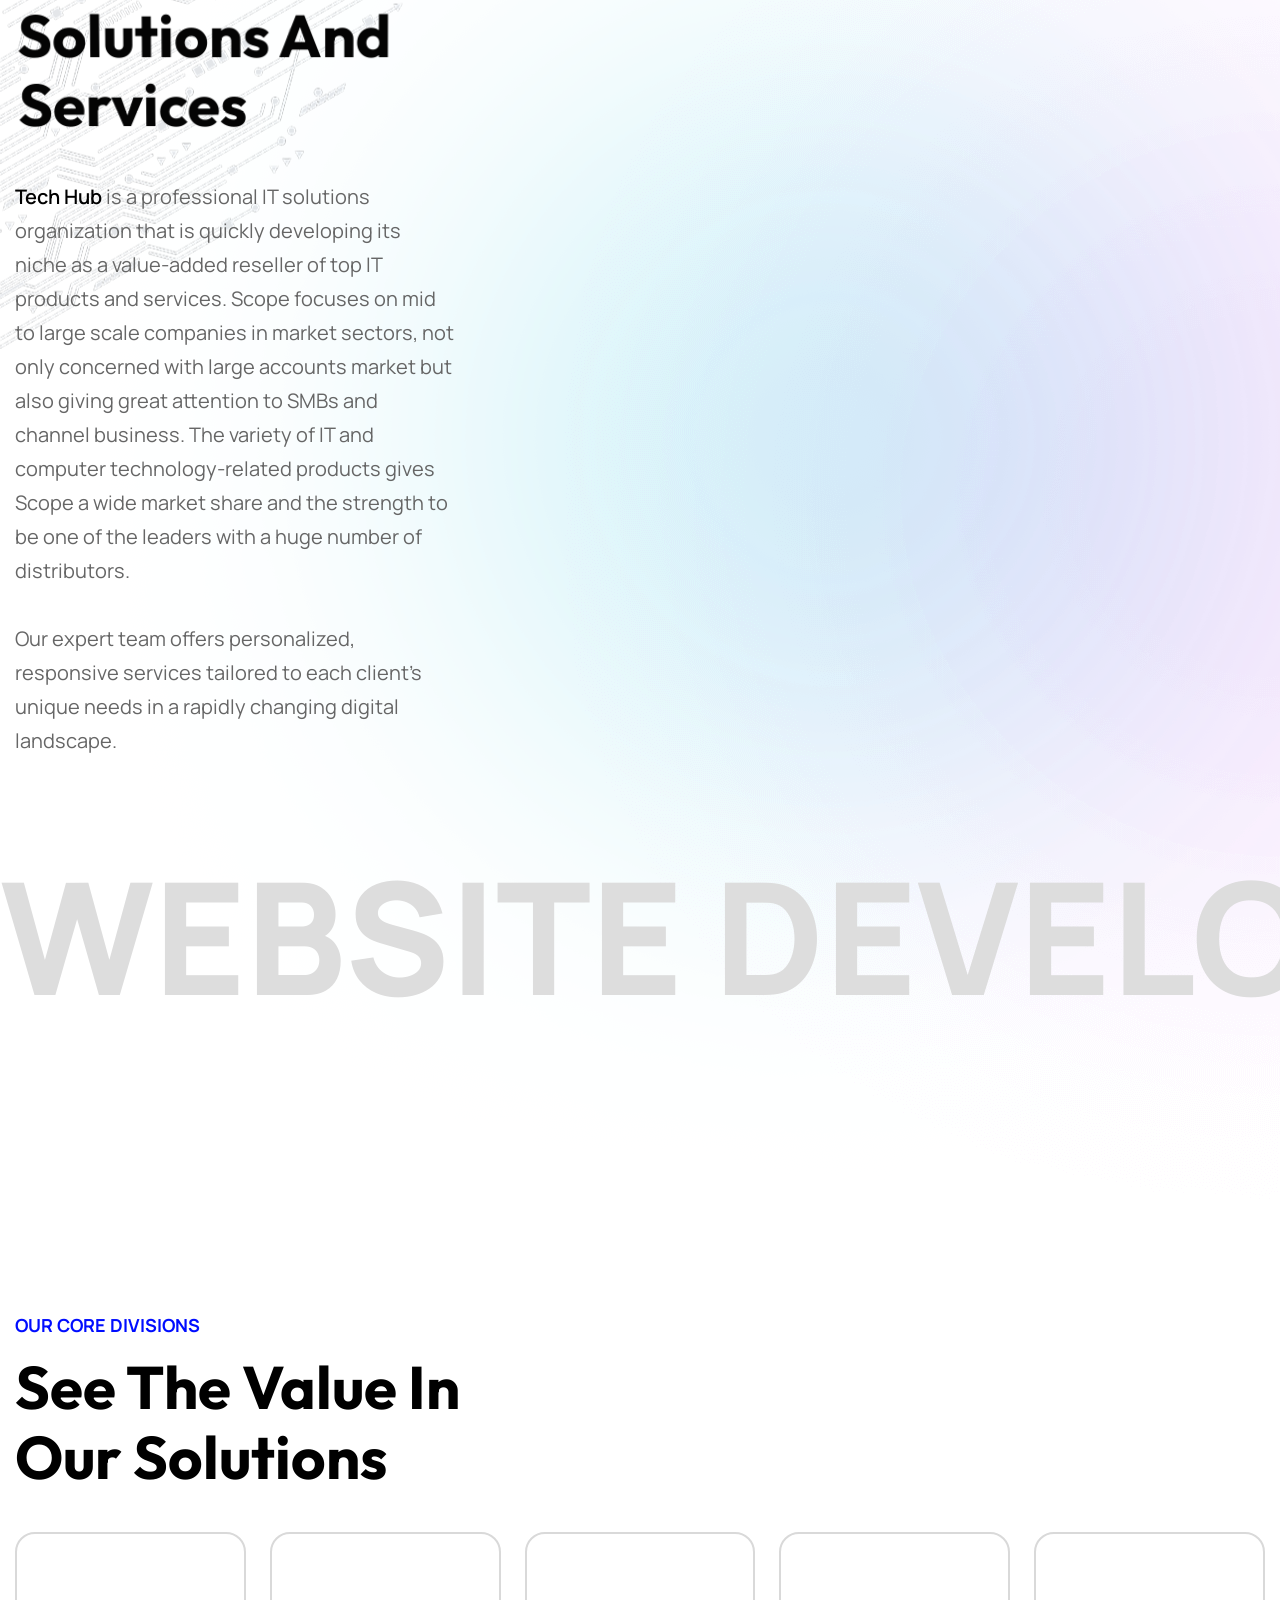
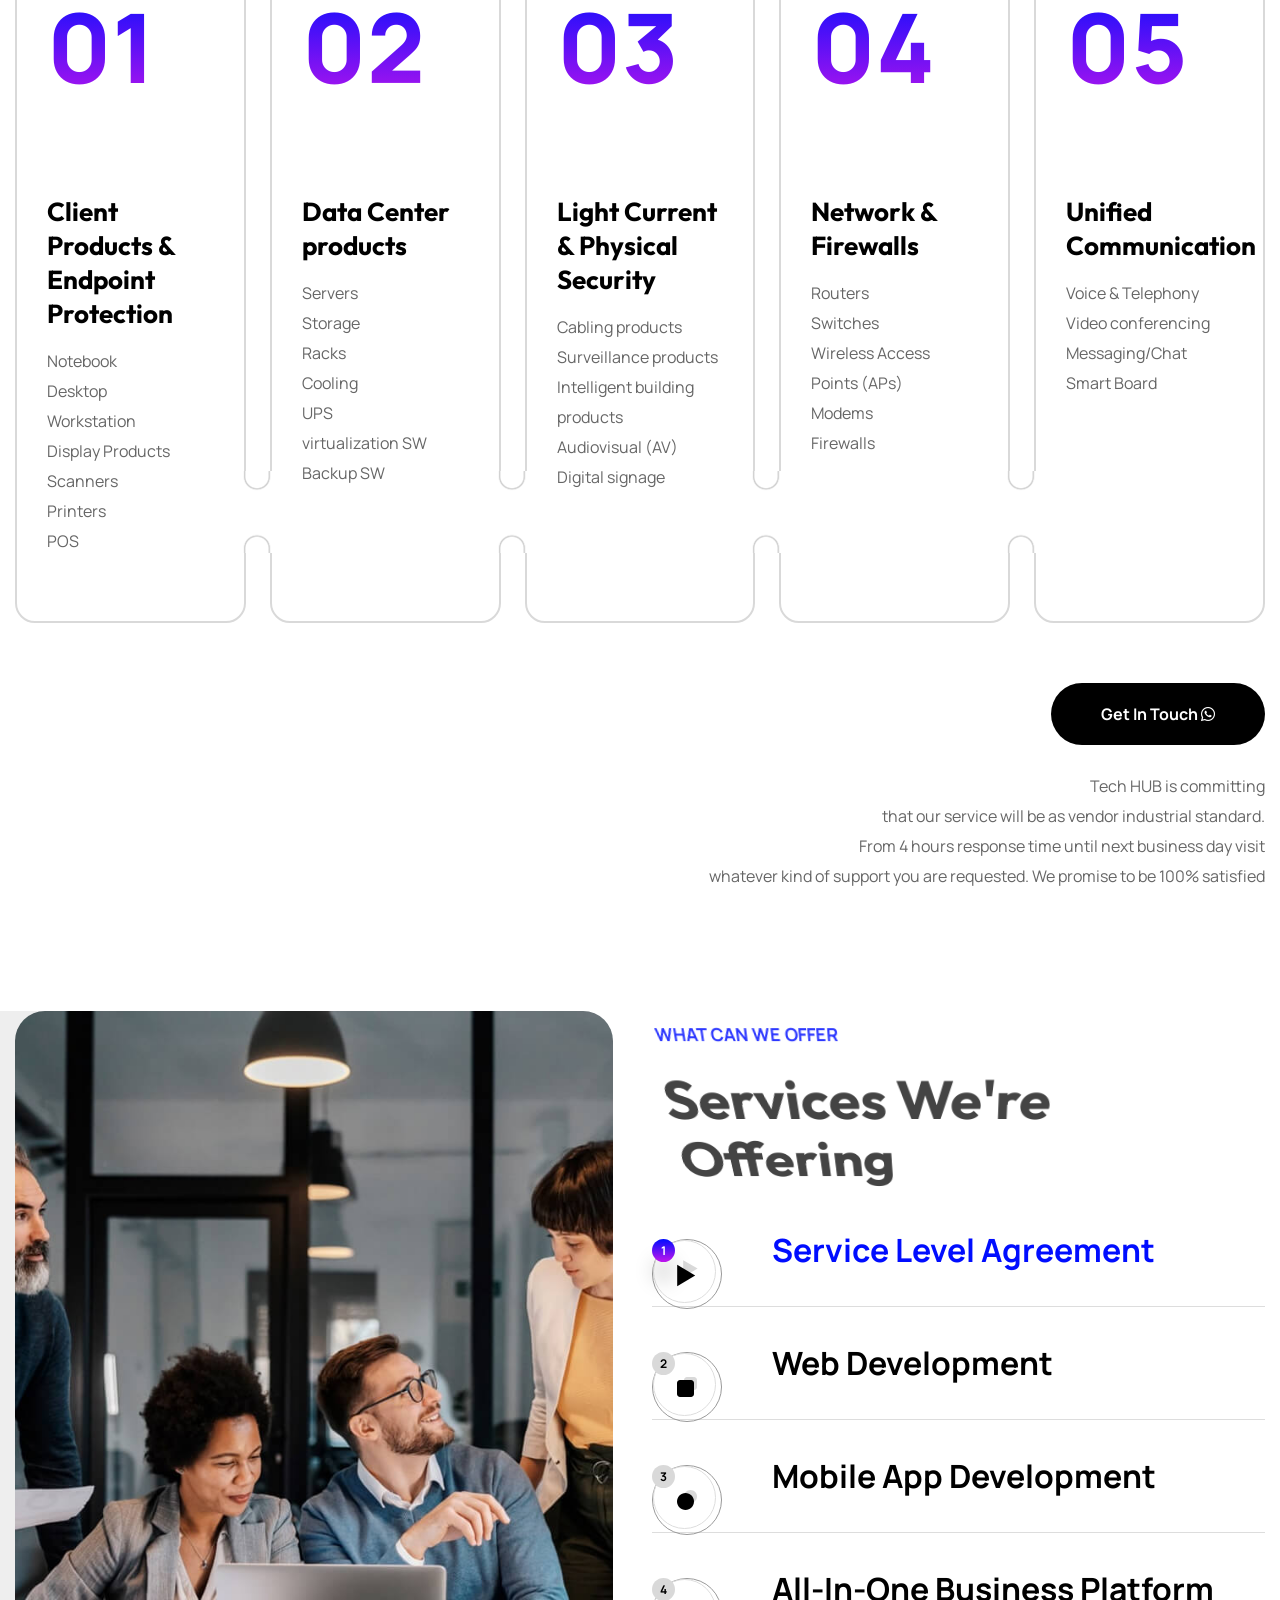
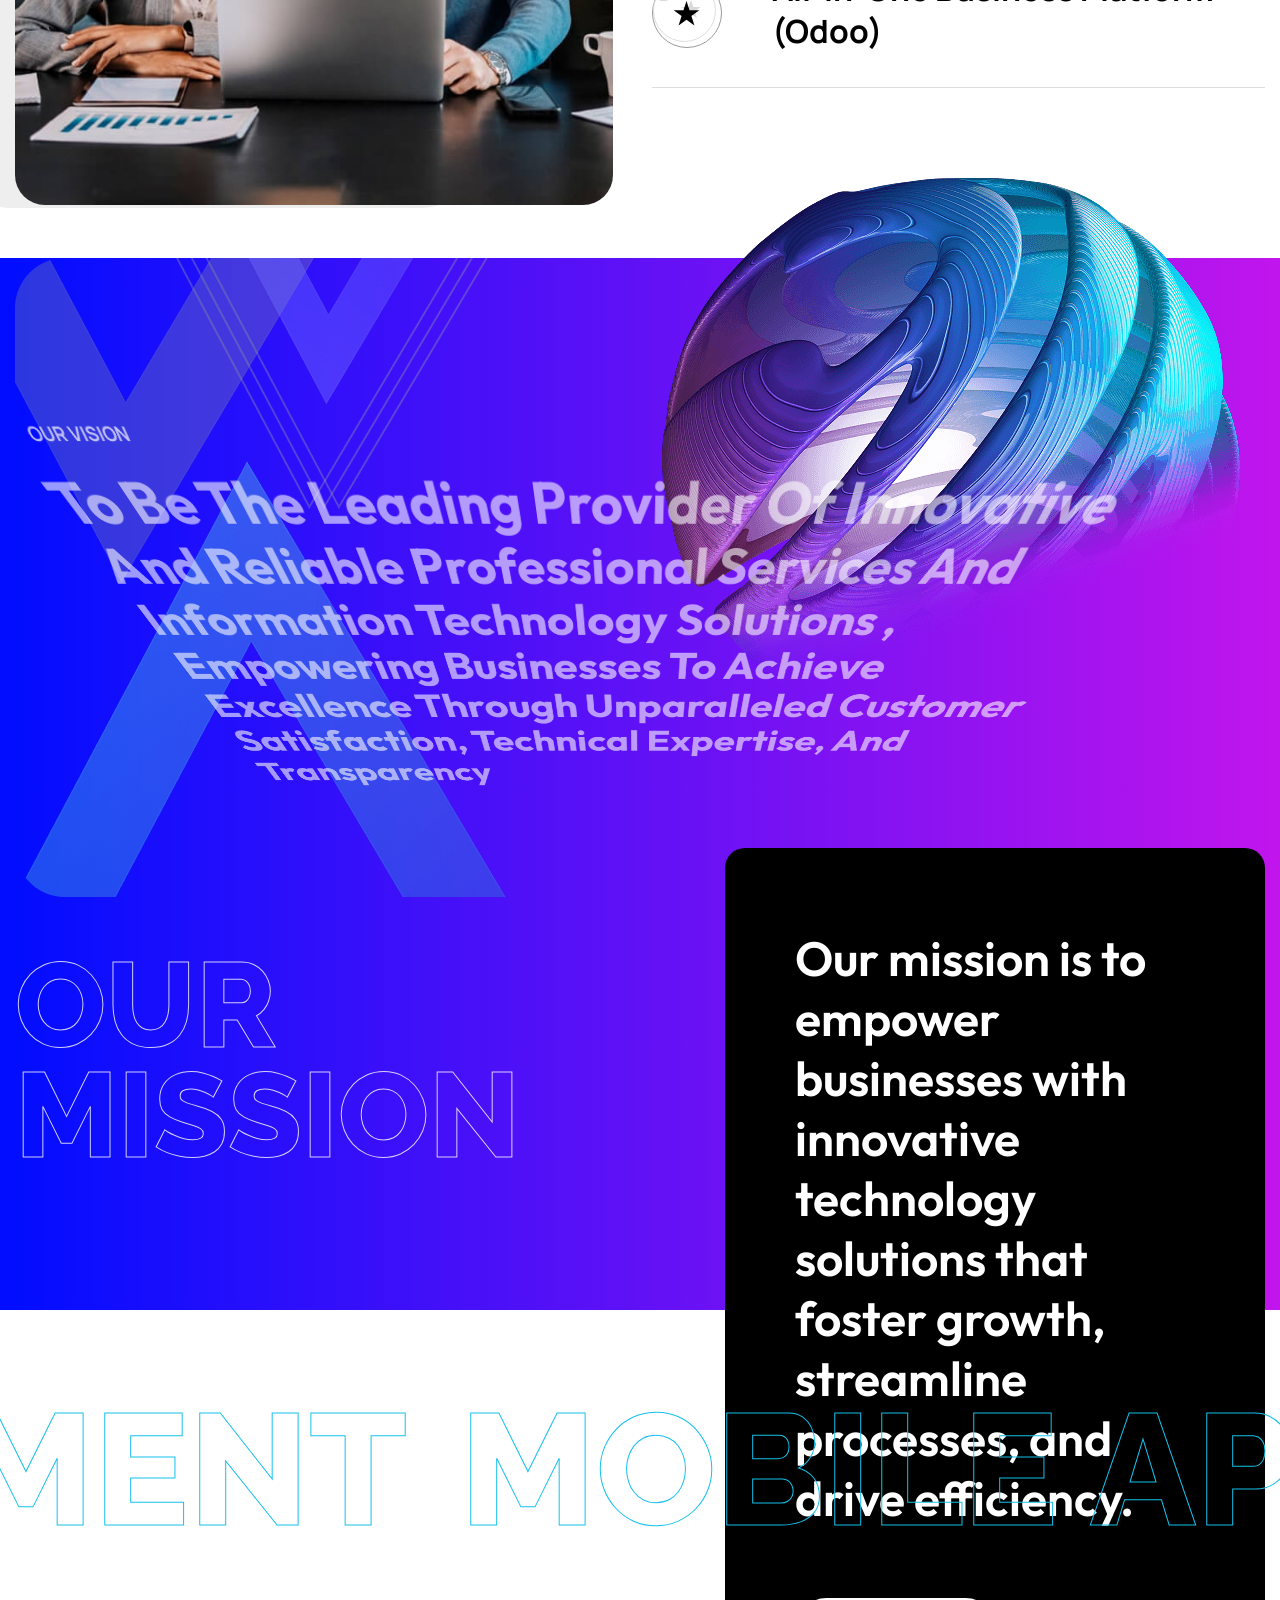
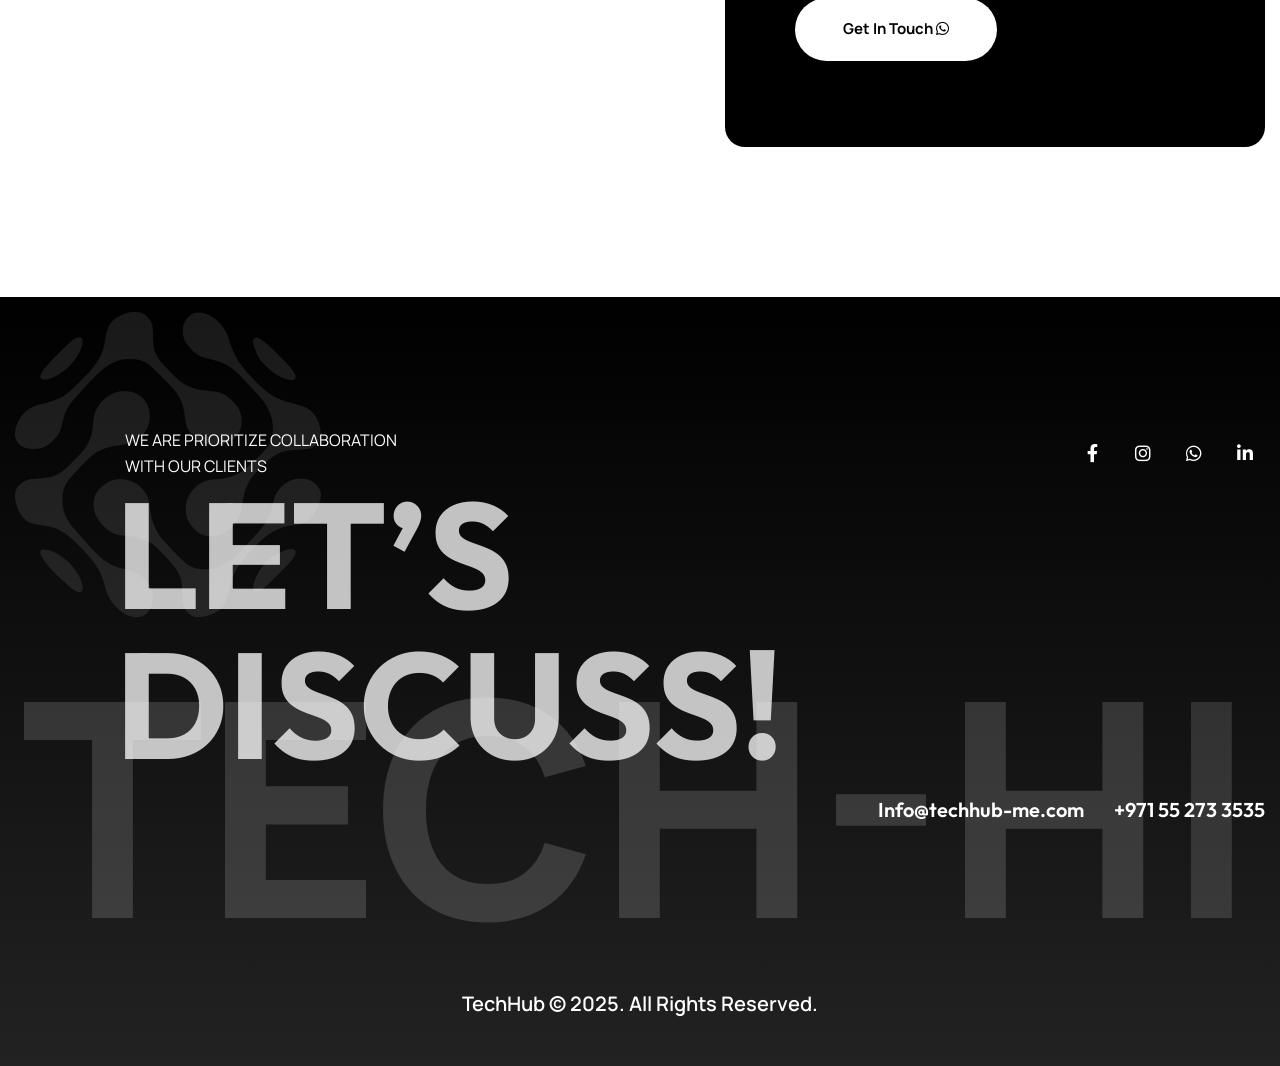
==== commit fcc17944: "fifth commit" ====
--- a/index.html
+++ b/index.html
@@ -208,7 +208,7 @@
 													<!-- <li><a href="service-detail.html">services detail</a></li> -->
 												</ul>
 											</li>
-											<li><a href="#">Services</a>
+											<li><a href="service-detail.html">Services</a>
 												<ul>
 													<!-- <li><a href="project.html">project</a></li> -->
 													<!-- <li><a href="project-detail.html">project detail</a></li> -->
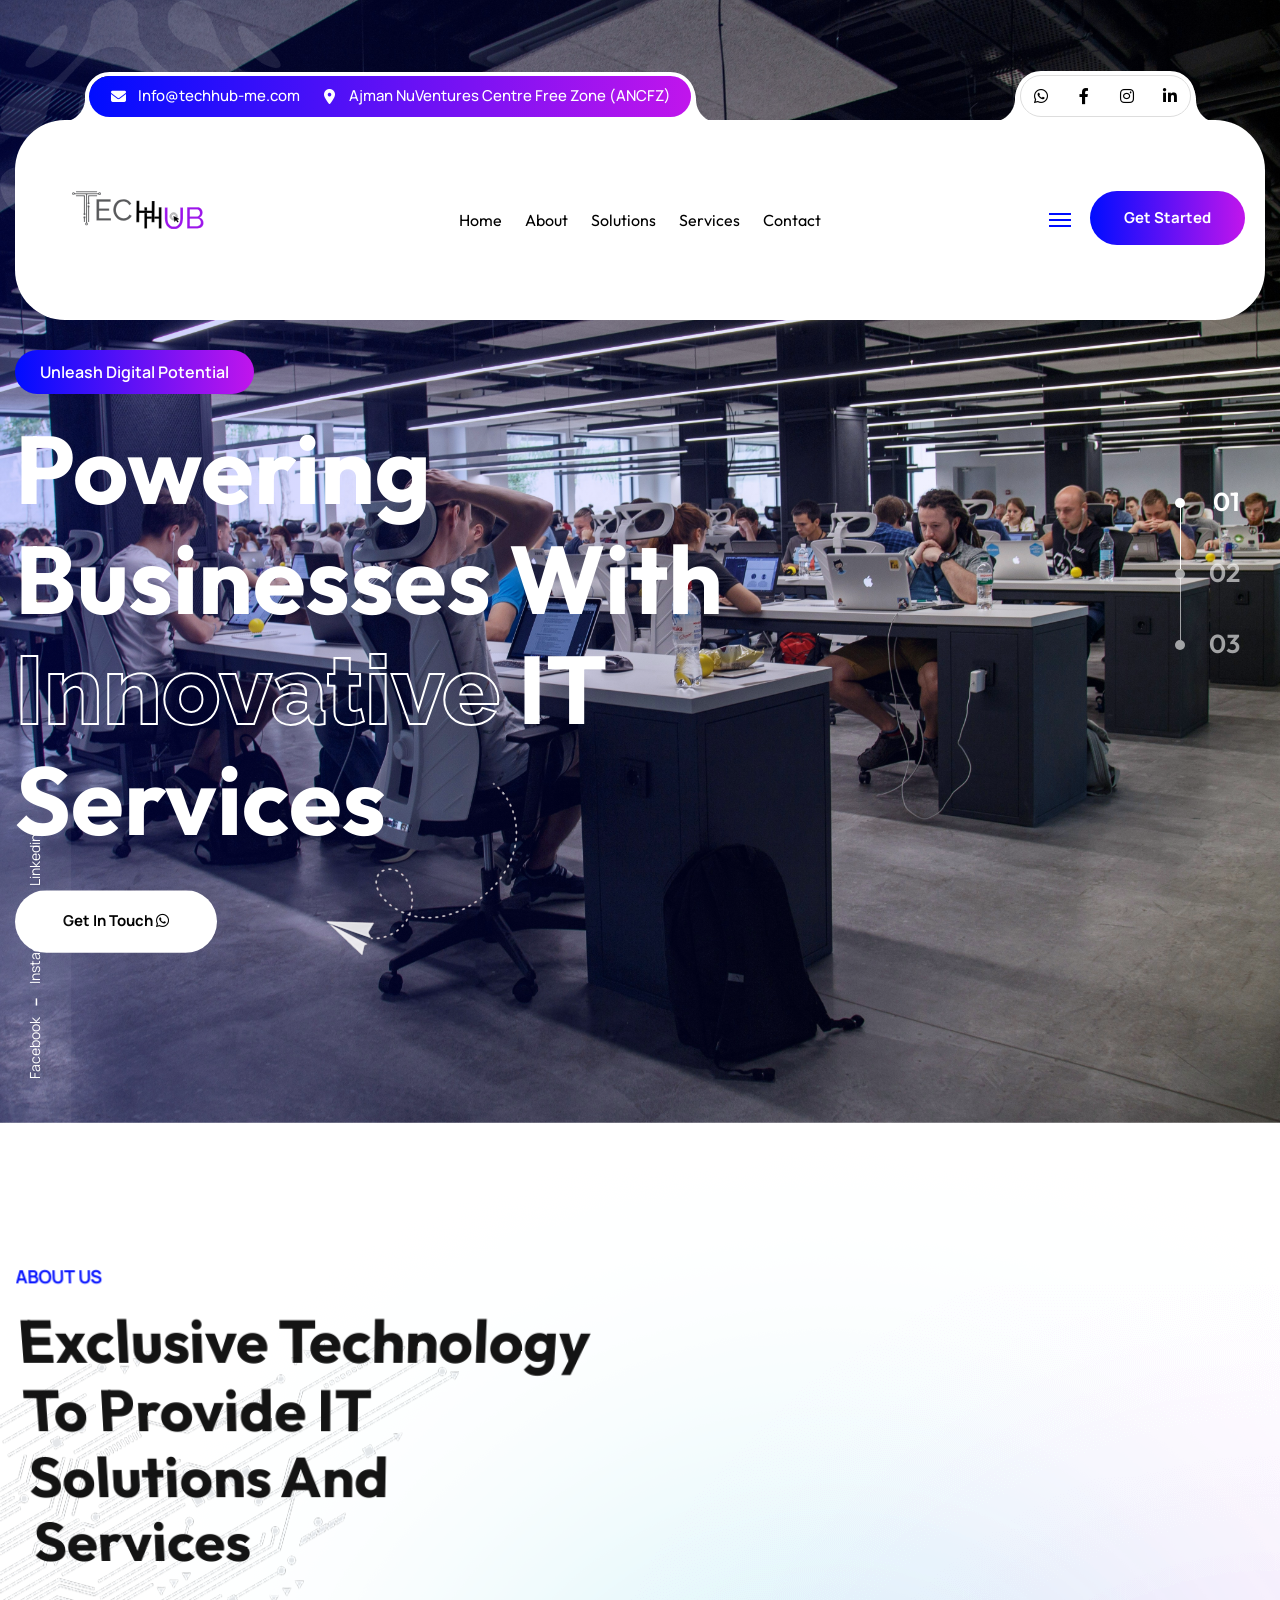
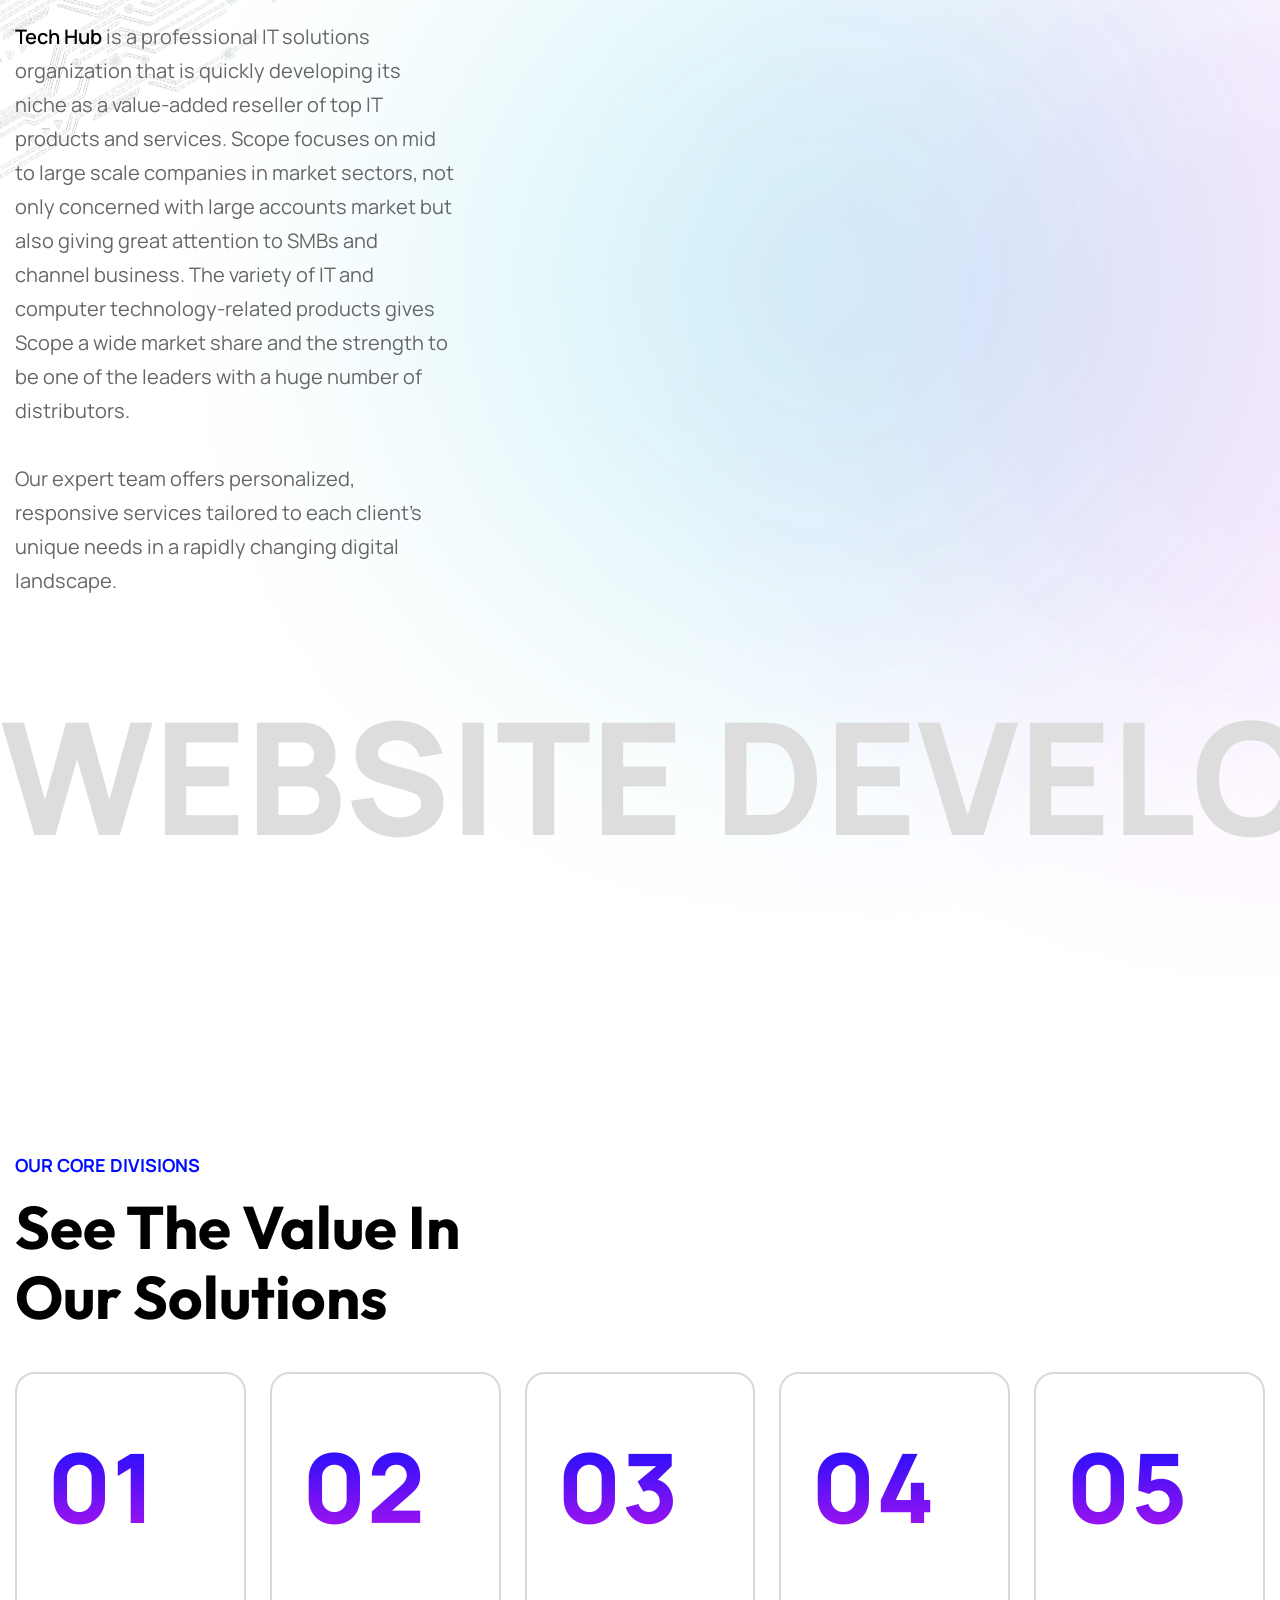
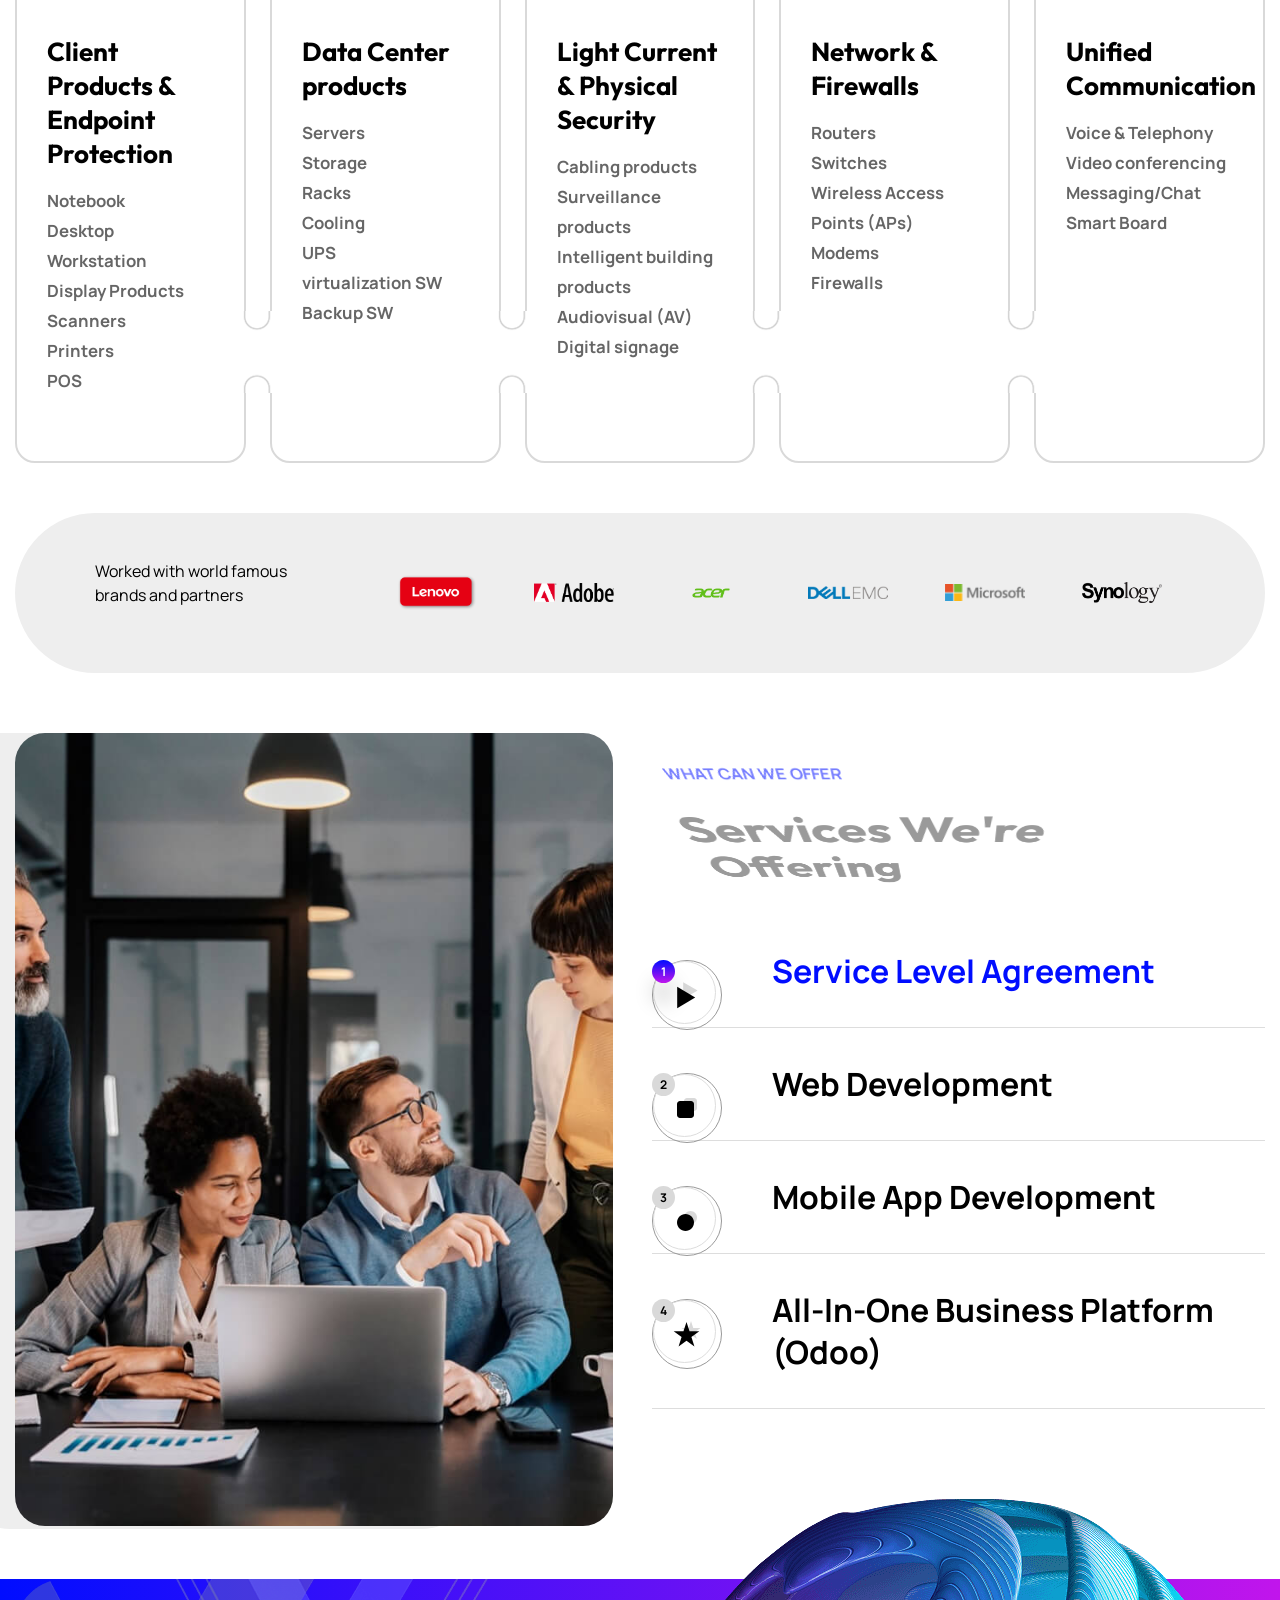
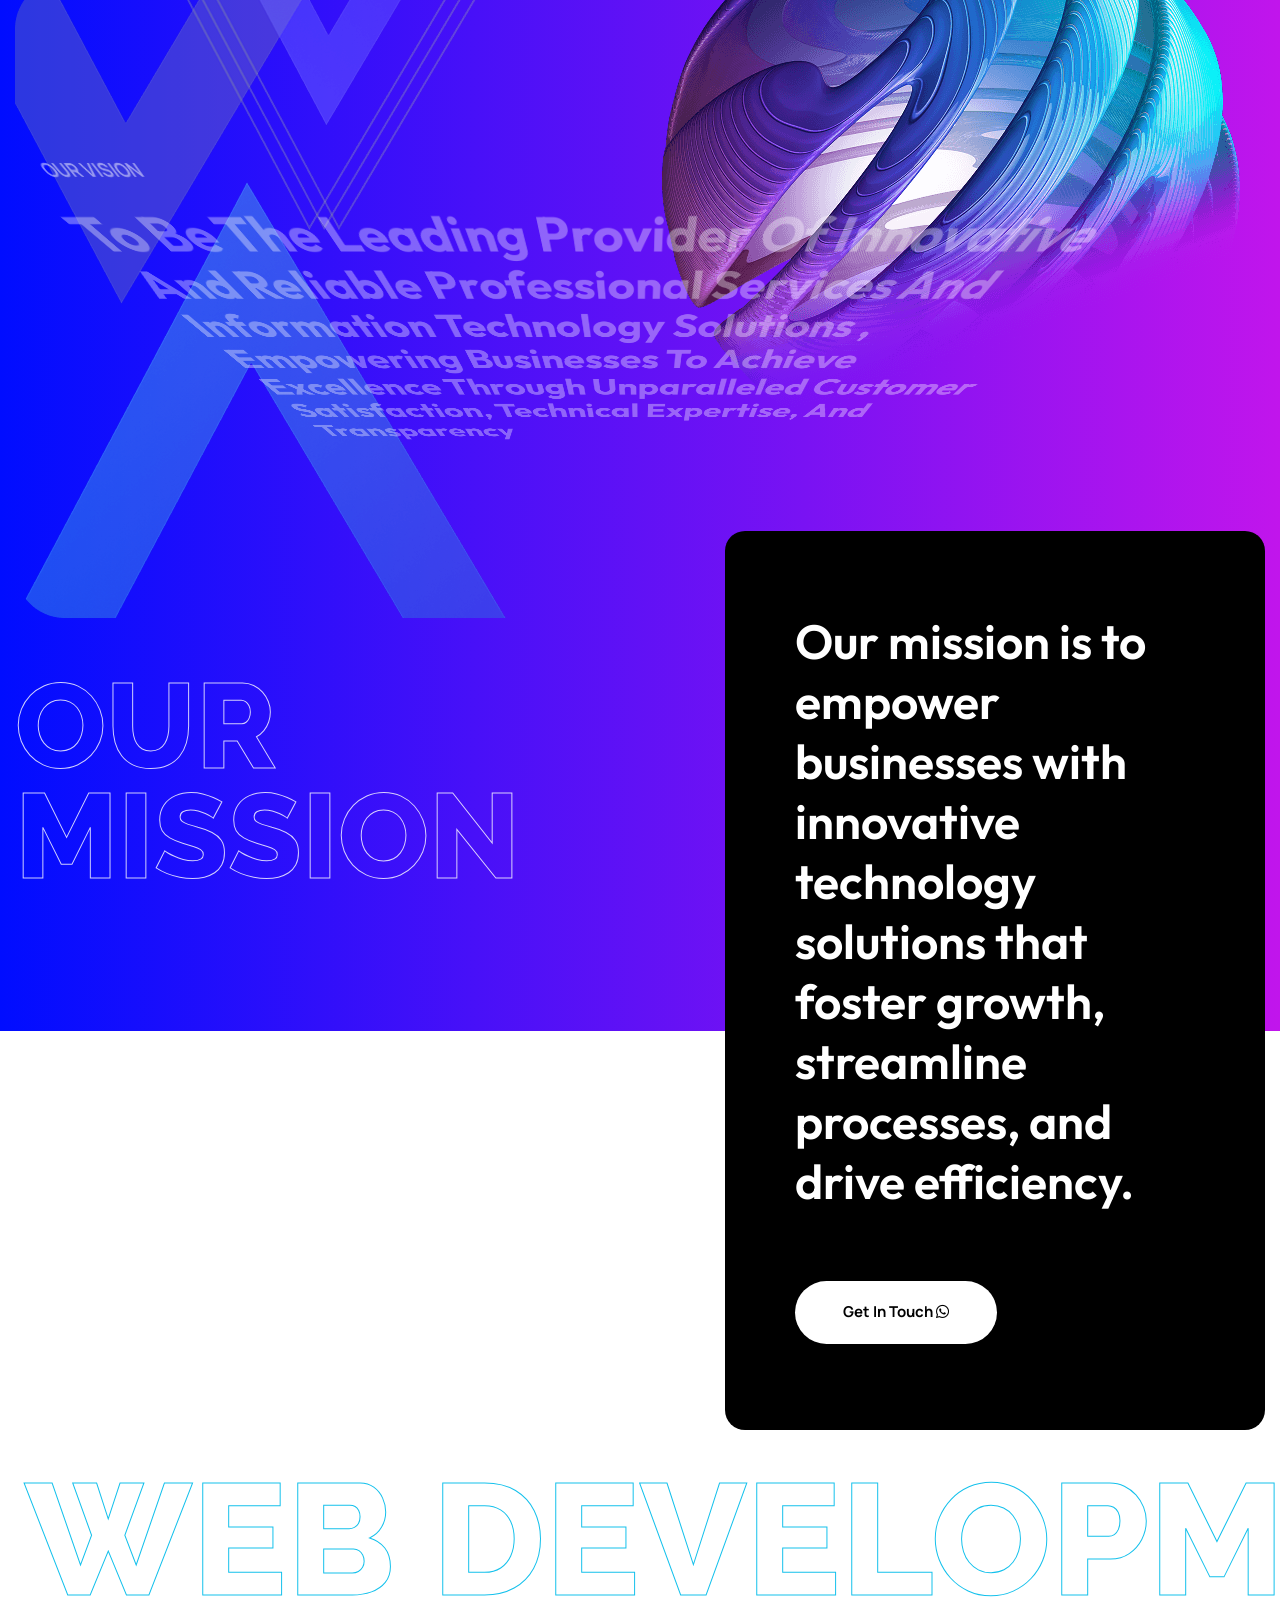
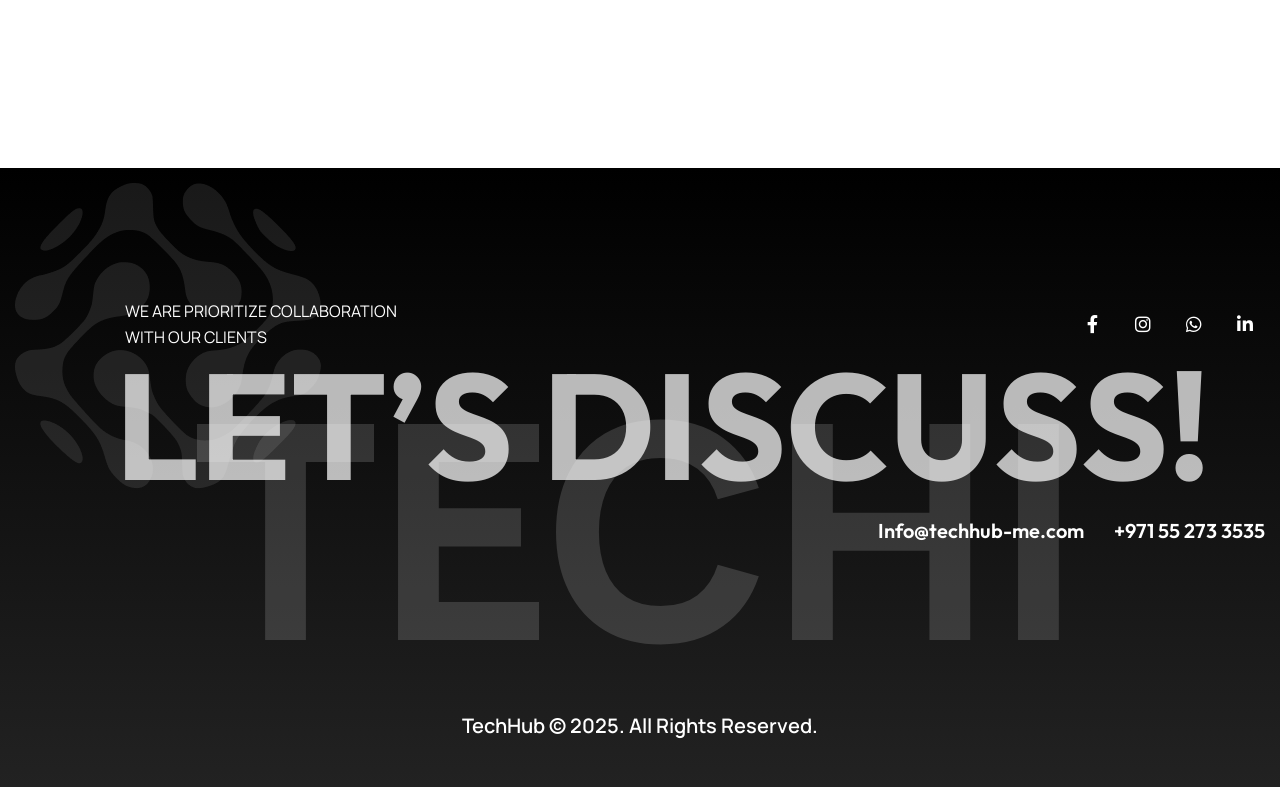
==== commit 08e579f7: "last commit" ====
--- a/index.html
+++ b/index.html
@@ -70,7 +70,7 @@
 								<!-- Social Box -->
 								<div class="header-top_socials">
 									<div class="social-inner">
-										<a href="https://wa.me/201097074096?text=Hello%20I%20would%20like%20to%20reach%20you%20about%20your%20services"
+										<a href="https://wa.me/971552733535?text=Hello%20I%20would%20like%20to%20reach%20you%20about%20your%20services"
 											target="_blank" rel="noopener noreferrer"><i
 												class="fa-brands fa-whatsapp"></i></a>
 										<a href="https://www.facebook.com/profile.php?id=61580659992608"
@@ -333,7 +333,7 @@
 							class="fa-brands fa-instagram"></i></a>
 					<a href="https://www.linkedin.com/company/techhub-me" target="_blank"><i
 							class="fa-brands fa-linkedin-in"></i></a>
-					<a href="https://wa.me/201097074096?text=Hello%20I%20would%20like%20to%20reach%20you%20about%20your%20services"
+					<a href="https://wa.me/971552733535?text=Hello%20I%20would%20like%20to%20reach%20you%20about%20your%20services"
 						target="_blank" rel="noopener noreferrer"><i class="fa-brands fa-whatsapp"></i></a>
 				</div>
 			</div>
@@ -359,7 +359,7 @@
 									<h1 class="slider-one_heading">Powering Businesses with <span>Innovative</span> IT
 										Services</h1>
 									<div class="slider-one_button d-flex align-items-center flex-wrap">
-										<a href="https://wa.me/201097074096?text=Hello%20I%20would%20like%20to%20reach%20you%20about%20your%20services"
+										<a href="https://wa.me/971552733535?text=Hello%20I%20would%20like%20to%20reach%20you%20about%20your%20services"
 											target="_blank" rel="noopener noreferrer" class="theme-btn btn-style-two">
 											<span class="btn-wrap">
 												<span class="text-one">
@@ -392,7 +392,7 @@
 									<h1 class="slider-one_heading">Secure. Scalable. Smart — That’s <span>Tech
 											HUB.</span> </h1>
 									<div class="slider-one_button d-flex align-items-center flex-wrap">
-										<a href="https://wa.me/201097074096?text=Hello%20I%20would%20like%20to%20reach%20you%20about%20your%20services"
+										<a href="https://wa.me/971552733535?text=Hello%20I%20would%20like%20to%20reach%20you%20about%20your%20services"
 											target="_blank" rel="noopener noreferrer" class="theme-btn btn-style-two">
 											<span class="btn-wrap">
 												<span class="text-one">
@@ -426,7 +426,7 @@
 									<div class="slider-one_title">unleash digital potential</div>
 									<h1 class="slider-one_heading">Where Technology <span>Meets</span> Reliability</h1>
 									<div class="slider-one_button d-flex align-items-center flex-wrap">
-										<a href="https://wa.me/201097074096?text=Hello%20I%20would%20like%20to%20reach%20you%20about%20your%20services"
+										<a href="https://wa.me/971552733535?text=Hello%20I%20would%20like%20to%20reach%20you%20about%20your%20services"
 											target="_blank" rel="noopener noreferrer" class="theme-btn btn-style-two">
 											<span class="btn-wrap">
 												<span class="text-one">
@@ -480,150 +480,7 @@
 		</section>
 		<!-- End Main Slider Section -->
 
-		<!-- Clients One -->
-		<section class="clients-one">
-			<div class="auto-container">
-				<div class="inner-container">
-					<div class="row clearfix">
-						<!-- Column -->
-						<div class="column col-lg-3 col-md-12 col-sm-12">
-							<div class="clients-one_title">Worked with world famous <br> brands and partners</div>
-						</div>
-						<!-- Column -->
-						<div class="column col-lg-9 col-md-12 col-sm-12">
-							<div class="clients-one_slider swiper-container">
-								<div class="swiper-wrapper">
-
-									<!-- Slide -->
-									<div class="swiper-slide">
-										<div class="client-image">
-											<a href="#"><img src="assets/images/clients/Picture2.png" alt="" width="163"
-													height="51" /></a>
-										</div>
-									</div>
-
-									<!-- Slide -->
-									<div class="swiper-slide">
-										<div class="client-image">
-											<a href="#"><img src="assets/images/clients/hp.png" alt="" width="163"
-													height="51" /></a>
-										</div>
-									</div>
-
-									<!-- Slide -->
-									<div class="swiper-slide">
-										<div class="client-image">
-											<a href="#"><img src="assets/images/clients/asa.png" alt="" width="163"
-													height="51" /></a>
-										</div>
-									</div>
-
-									<!-- Slide -->
-									<div class="swiper-slide">
-										<div class="client-image">
-											<a href="#"><img src="assets/images/clients/5.png" alt="" width="163"
-													height="51" /></a>
-										</div>
-									</div>
-
-									<!-- Slide -->
-									<div class="swiper-slide">
-										<div class="client-image">
-											<a href="#"><img src="assets/images/clients/1.png" alt="" width="163"
-													height="51" /></a>
-										</div>
-									</div>
-
-									<!-- Slide -->
-									<div class="swiper-slide">
-										<div class="client-image">
-											<a href="#"><img src="assets/images/clients/6.png" alt="" width="163"
-													height="51" /></a>
-										</div>
-									</div>
-
-									<!-- Slide -->
-									<div class="swiper-slide">
-										<div class="client-image">
-											<a href="#"><img src="assets/images/clients/7.png" alt="" width="163"
-													height="51" /></a>
-										</div>
-									</div>
-
-									<!-- Slide -->
-									<div class="swiper-slide">
-										<div class="client-image">
-											<a href="#"><img src="assets/images/clients/8.png" alt="" width="163"
-													height="51" /></a>
-										</div>
-									</div>
-
-									<!-- Slide -->
-									<div class="swiper-slide">
-										<div class="client-image">
-											<a href="#"><img src="assets/images/clients/9.png" alt="" width="163"
-													height="51" /></a>
-										</div>
-									</div>
-
-									<!-- Slide -->
-									<div class="swiper-slide">
-										<div class="client-image">
-											<a href="#"><img src="assets/images/clients/10.png" alt="" width="163"
-													height="51" /></a>
-										</div>
-									</div>
-
-									<!-- Slide -->
-									<div class="swiper-slide">
-										<div class="client-image">
-											<a href="#"><img src="assets/images/clients/11.png" alt="" width="163"
-													height="51" /></a>
-										</div>
-									</div>
-
-
-									<!-- Slide -->
-									<div class="swiper-slide">
-										<div class="client-image">
-											<a href="#"><img src="assets/images/clients/12.png" alt="" width="163"
-													height="51" /></a>
-										</div>
-									</div>
-
-									<!-- Slide -->
-									<div class="swiper-slide">
-										<div class="client-image">
-											<a href="#"><img src="assets/images/clients/13.png" alt="" width="163"
-													height="51" /></a>
-										</div>
-									</div>
-
-									<!-- Slide -->
-									<div class="swiper-slide">
-										<div class="client-image">
-											<a href="#"><img src="assets/images/clients/14.png" alt="" width="163"
-													height="51" /></a>
-										</div>
-									</div>
-
-									<!-- Slide -->
-									<div class="swiper-slide">
-										<div class="client-image">
-											<a href="#"><img src="assets/images/clients/15.png" alt="" width="163"
-													height="51" /></a>
-										</div>
-									</div>
-
-								</div>
-
-							</div>
-						</div>
-					</div>
-				</div>
-			</div>
-		</section>
-		<!-- End Clients One -->
+
 
 		<!-- About One -->
 		<section class="about-one" id="about">
@@ -865,7 +722,7 @@
 								style="background-image:url(assets/images/background/pattern-5.png)"></div>
 							<div class="step-block_one-number"><span>01</span></div>
 							<h4 class="step-block_one-heading">Client Products & Endpoint Protection</h4>
-							<div class="step-block_one-text">
+							<div class="step-block_one-text" style="font-size: larger; font-weight: bold;">
 								<ul>
 									<li>Notebook</li>
 									<li>Desktop</li>
@@ -886,7 +743,7 @@
 								style="background-image:url(assets/images/background/pattern-5.png)"></div>
 							<div class="step-block_one-number"><span>02</span></div>
 							<h4 class="step-block_one-heading">Data Center products</h4>
-							<div class="step-block_one-text">
+							<div class="step-block_one-text" style="font-size: larger; font-weight: bold;">
 								<ul>
 									<li>Servers</li>
 									<li>Storage</li>
@@ -907,7 +764,7 @@
 								style="background-image:url(assets/images/background/pattern-5.png)"></div>
 							<div class="step-block_one-number"><span>03</span></div>
 							<h4 class="step-block_one-heading">Light Current & Physical Security</h4>
-							<div class="step-block_one-text">
+							<div class="step-block_one-text" style="font-size: larger; font-weight: bold;">
 								<ul>
 									<li>Cabling products</li>
 									<li>Surveillance products</li>
@@ -926,7 +783,7 @@
 								style="background-image:url(assets/images/background/pattern-5.png)"></div>
 							<div class="step-block_one-number"><span>04</span></div>
 							<h4 class="step-block_one-heading">Network & Firewalls</h4>
-							<div class="step-block_one-text">
+							<div class="step-block_one-text" style="font-size: larger; font-weight: bold;">
 								<ul>
 									<li>Routers</li>
 									<li>Switches</li>
@@ -946,7 +803,7 @@
 								style="background-image:url(assets/images/background/pattern-5.png)"></div>
 							<div class="step-block_one-number"><span>05</span></div>
 							<h4 class="step-block_one-heading">Unified Communication</h4>
-							<div class="step-block_one-text">
+							<div class="step-block_one-text" style="font-size: larger; font-weight: bold;">
 								<ul>
 									<li>Voice & Telephony</li>
 									<li>Video conferencing</li>
@@ -960,30 +817,199 @@
 
 				</div>
 
-				<!-- Process One Content -->
-				<div class="process-one_content">
-					<div class="process-one_button">
-						<a href="https://wa.me/201097074096?text=Hello%20I%20would%20like%20to%20reach%20you%20about%20your%20services"
-							target="_blank" rel="noopener noreferrer" class="theme-btn btn-style-three">
-							<span class="btn-wrap">
-								<span class="text-one">Get in Touch <i class="fa-brands fa-whatsapp"></i></span>
-								<span class="text-two">Get in Touch <i class="fa-brands fa-whatsapp"></i></span>
-							</span>
-						</a>
-					</div>
-
-					<div class="process-one_content-text">
-						Tech HUB is committing <br>
-						that our service will be as vendor industrial standard.<br>
-						From 4 hours response time until next business day visit<br>
-						whatever kind of support you are requested. We promise to be 100% satisfied
-					</div>
-				</div>
-
-			</div>
+
 		</section>
 
 		<!-- End Process One -->
+
+		<!-- Clients One -->
+		<section class="clients-one">
+			<div class="auto-container">
+				<div class="inner-container">
+					<div class="row clearfix">
+						<!-- Column -->
+						<div class="column col-lg-3 col-md-12 col-sm-12">
+							<div class="clients-one_title">Worked with world famous <br> brands and partners</div>
+						</div>
+						<!-- Column -->
+						<div class="column col-lg-9 col-md-12 col-sm-12">
+							<div class="clients-one_slider swiper-container">
+								<div class="swiper-wrapper">
+
+									<!-- Slide -->
+									<div class="swiper-slide">
+										<div class="client-image">
+											<a href="#"><img src="assets/images/clients/1.png" alt="" width="163"
+													height="51" /></a>
+										</div>
+									</div>
+
+									<!-- Slide -->
+									<div class="swiper-slide">
+										<div class="client-image">
+											<a href="#"><img src="assets/images/clients/2.png" alt="" width="163"
+													height="51" /></a>
+										</div>
+									</div>
+
+									<!-- Slide -->
+									<div class="swiper-slide">
+										<div class="client-image">
+											<a href="#"><img src="assets/images/clients/3.png" alt="" width="163"
+													height="51" /></a>
+										</div>
+									</div>
+
+									<!-- Slide -->
+									<div class="swiper-slide">
+										<div class="client-image">
+											<a href="#"><img src="assets/images/clients/4.png" alt="" width="163"
+													height="51" /></a>
+										</div>
+									</div>
+
+									<!-- Slide -->
+									<div class="swiper-slide">
+										<div class="client-image">
+											<a href="#"><img src="assets/images/clients/5.png" alt="" width="163"
+													height="51" /></a>
+										</div>
+									</div>
+
+									<!-- Slide -->
+									<div class="swiper-slide">
+										<div class="client-image">
+											<a href="#"><img src="assets/images/clients/6.png" alt="" width="163"
+													height="51" /></a>
+										</div>
+									</div>
+
+									<!-- Slide -->
+									<div class="swiper-slide">
+										<div class="client-image">
+											<a href="#"><img src="assets/images/clients/7.png" alt="" width="163"
+													height="51" /></a>
+										</div>
+									</div>
+
+									<!-- Slide -->
+									<div class="swiper-slide">
+										<div class="client-image">
+											<a href="#"><img src="assets/images/clients/8.png" alt="" width="163"
+													height="51" /></a>
+										</div>
+									</div>
+
+									<!-- Slide -->
+									<div class="swiper-slide">
+										<div class="client-image">
+											<a href="#"><img src="assets/images/clients/9.png" alt="" width="163"
+													height="51" /></a>
+										</div>
+									</div>
+
+									<!-- Slide -->
+									<div class="swiper-slide">
+										<div class="client-image">
+											<a href="#"><img src="assets/images/clients/10.png" alt="" width="163"
+													height="51" /></a>
+										</div>
+									</div>
+
+									<!-- Slide -->
+									<div class="swiper-slide">
+										<div class="client-image">
+											<a href="#"><img src="assets/images/clients/11.png" alt="" width="163"
+													height="51" /></a>
+										</div>
+									</div>
+
+
+									<!-- Slide -->
+									<div class="swiper-slide">
+										<div class="client-image">
+											<a href="#"><img src="assets/images/clients/12.png" alt="" width="163"
+													height="51" /></a>
+										</div>
+									</div>
+
+									<!-- Slide -->
+									<div class="swiper-slide">
+										<div class="client-image">
+											<a href="#"><img src="assets/images/clients/13.png" alt="" width="163"
+													height="51" /></a>
+										</div>
+									</div>
+
+									<!-- Slide -->
+									<div class="swiper-slide">
+										<div class="client-image">
+											<a href="#"><img src="assets/images/clients/14.png" alt="" width="163"
+													height="51" /></a>
+										</div>
+									</div>
+
+									<!-- Slide -->
+									<div class="swiper-slide">
+										<div class="client-image">
+											<a href="#"><img src="assets/images/clients/15.png" alt="" width="163"
+													height="51" /></a>
+										</div>
+									</div>
+
+									<!-- Slide -->
+									<div class="swiper-slide">
+										<div class="client-image">
+											<a href="#"><img src="assets/images/clients/16.png" alt="" width="163"
+													height="51" /></a>
+										</div>
+									</div>
+
+									<!-- Slide -->
+									<div class="swiper-slide">
+										<div class="client-image">
+											<a href="#"><img src="assets/images/clients/17.png" alt="" width="163"
+													height="51" /></a>
+										</div>
+									</div>
+
+
+									<!-- Slide -->
+									<div class="swiper-slide">
+										<div class="client-image">
+											<a href="#"><img src="assets/images/clients/18.png" alt="" width="163"
+													height="51" /></a>
+										</div>
+									</div>
+
+									<!-- Slide -->
+									<div class="swiper-slide">
+										<div class="client-image">
+											<a href="#"><img src="assets/images/clients/19.png" alt="" width="163"
+													height="51" /></a>
+										</div>
+									</div>
+
+									<!-- Slide -->
+									<div class="swiper-slide">
+										<div class="client-image">
+											<a href="#"><img src="assets/images/clients/20.png" alt="" width="163"
+													height="51" /></a>
+										</div>
+									</div>
+
+								</div>
+
+							</div>
+						</div>
+					</div>
+				</div>
+			</div>
+
+		</section>
+
+
+		<!-- End Clients One -->
 
 		<!-- Program One -->
 		<section class="offer-one">
@@ -1486,6 +1512,32 @@
 
 		<!-- Experiance One -->
 		<section class="experiance-one">
+
+			<div class="auto-container">
+				<div class="experiance-one_years d-flex justify-content-end">
+					<div class="experiance-one_years-inner">
+						<div class="experiance-one_text">Our mission is to empower businesses with
+							innovative technology solutions that foster
+							growth, streamline processes, and drive
+							efficiency.</div>
+						<!-- Button Box -->
+						<div class="experiance-one_button">
+							<a href="https://wa.me/971552733535?text=Hello%20I%20would%20like%20to%20reach%20you%20about%20your%20services"
+								target="_blank" rel="noopener noreferrer" class="theme-btn btn-style-two">
+								<span class="btn-wrap">
+									<span class="text-one">
+										Get in Touch <i class="fa-brands fa-whatsapp"></i>
+									</span>
+									<span class="text-two">
+										Get in Touch <i class="fa-brands fa-whatsapp"></i>
+									</span>
+								</span>
+							</a>
+						</div>
+					</div>
+				</div>
+
+			</div>
 			<div class="marque-outer">
 				<!-- Animation Mode -->
 				<!-- <div class="animation_mode">
@@ -1508,31 +1560,6 @@
 					<h2>Web Development</h2>
 				</div>
 			</div>
-			<div class="auto-container">
-				<div class="experiance-one_years d-flex justify-content-end">
-					<div class="experiance-one_years-inner">
-						<div class="experiance-one_text">Our mission is to empower businesses with
-							innovative technology solutions that foster
-							growth, streamline processes, and drive
-							efficiency.</div>
-						<!-- Button Box -->
-						<div class="experiance-one_button">
-							<a href="https://wa.me/201097074096?text=Hello%20I%20would%20like%20to%20reach%20you%20about%20your%20services"
-								target="_blank" rel="noopener noreferrer" class="theme-btn btn-style-two">
-								<span class="btn-wrap">
-									<span class="text-one">
-										Get in Touch <i class="fa-brands fa-whatsapp"></i>
-									</span>
-									<span class="text-two">
-										Get in Touch <i class="fa-brands fa-whatsapp"></i>
-									</span>
-								</span>
-							</a>
-						</div>
-					</div>
-				</div>
-
-			</div>
 		</section>
 		<!-- End Marketing One -->
 
@@ -1668,7 +1695,7 @@
 									class="fa-brands fa-facebook-f"></i> </a>
 							<a href="https://www.instagram.com/tech.hub.me/" target="_blank"><i
 									class="fa-brands fa-instagram"></i></a>
-							<a href="https://wa.me/201097074096?text=Hello%20I%20would%20like%20to%20reach%20you%20about%20your%20services"
+							<a href="https://wa.me/971552733535?text=Hello%20I%20would%20like%20to%20reach%20you%20about%20your%20services"
 								target="_blank" rel="noopener noreferrer"><i class="fa-brands fa-whatsapp"></i></a>
 							<a href="https://www.linkedin.com/company/techhub-me" target="_blank"><i
 									class="fa-brands fa-linkedin-in"></i></a>
--- a/assets/css/style.css
+++ b/assets/css/style.css
@@ -434,6 +434,8 @@
 
 .clients-one {
 	position: relative;
+	margin-bottom: 60px;
+	
 }
 
 .clients-one .auto-container {
@@ -982,7 +984,7 @@
 
 .process-one {
 	position: relative;
-	padding: 200px 0px 120px;
+	padding: 200px 0px 50px;
 }
 
 .process-one.style-two {
@@ -2069,6 +2071,7 @@
 .experiance-one_years {
 	position: relative;
 	width: 100%;
+	margin-top: 150px;
 }
 
 .experiance-one_years-inner {
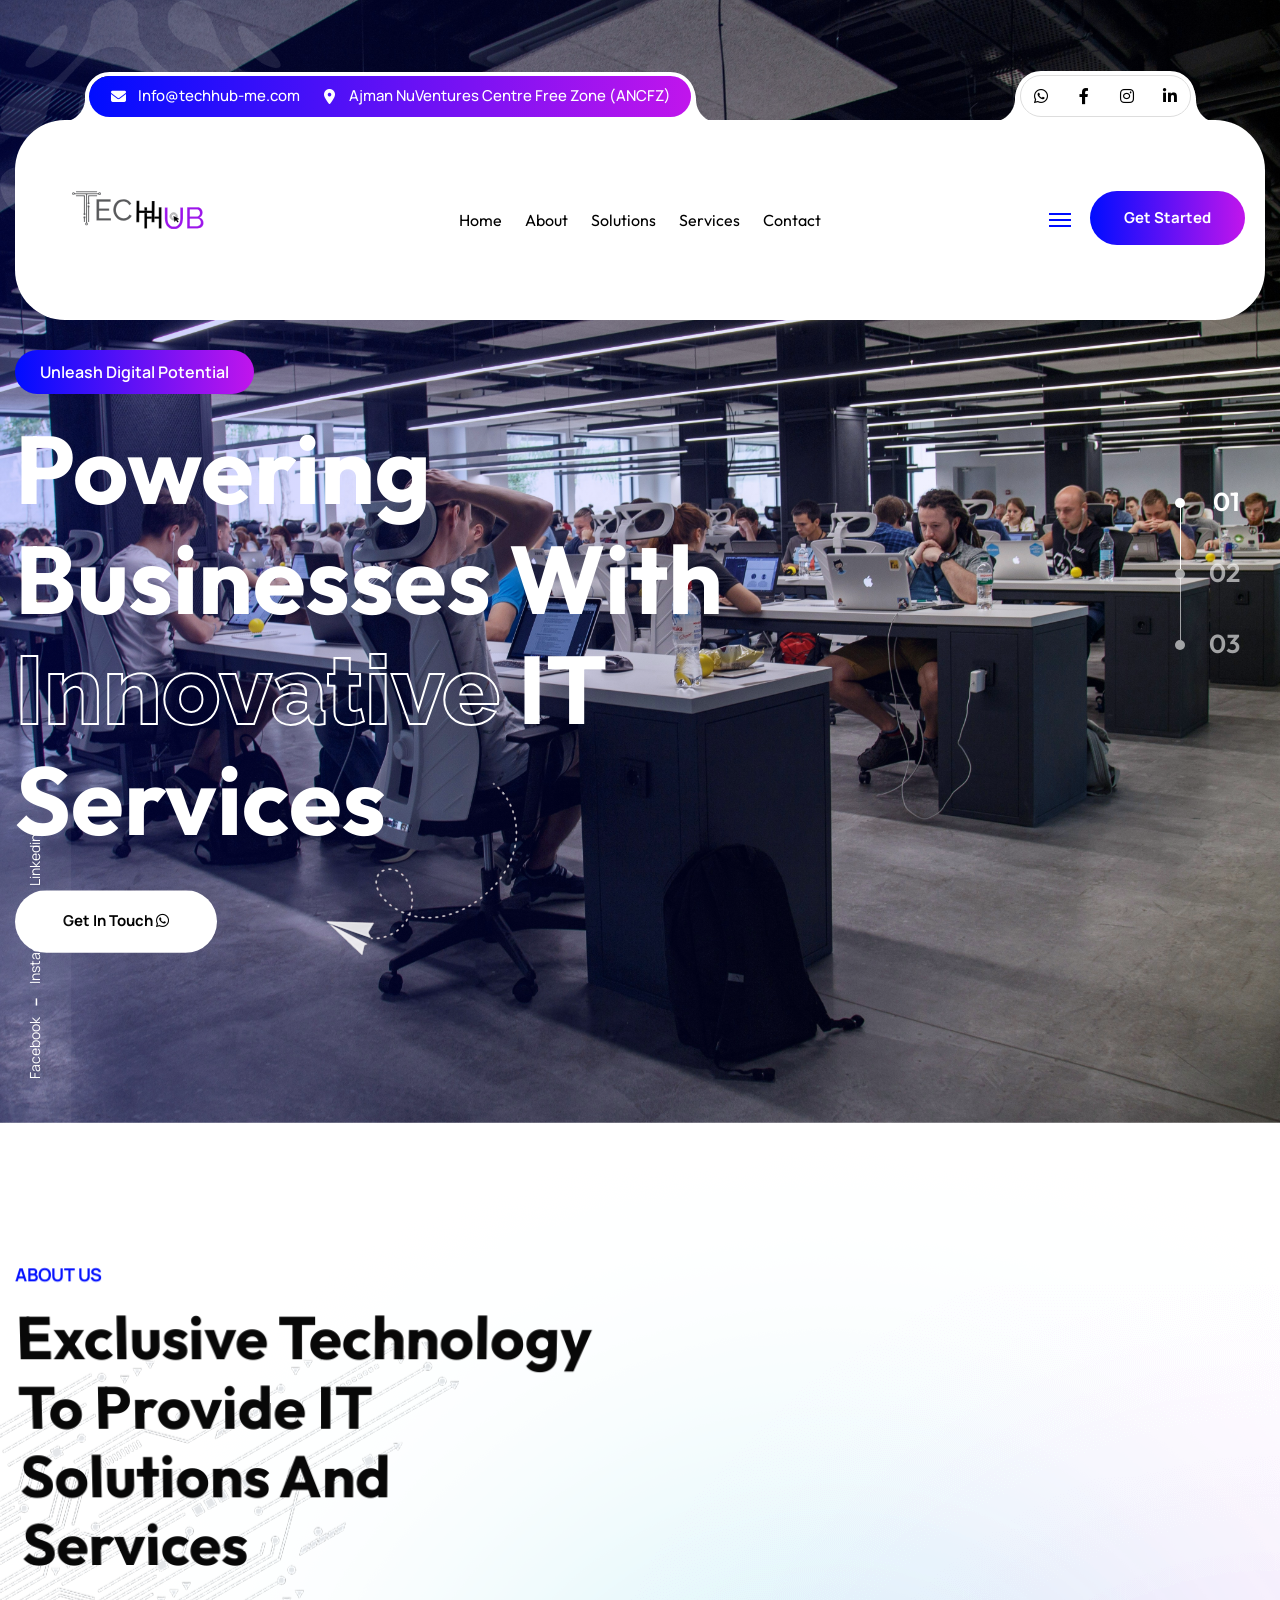
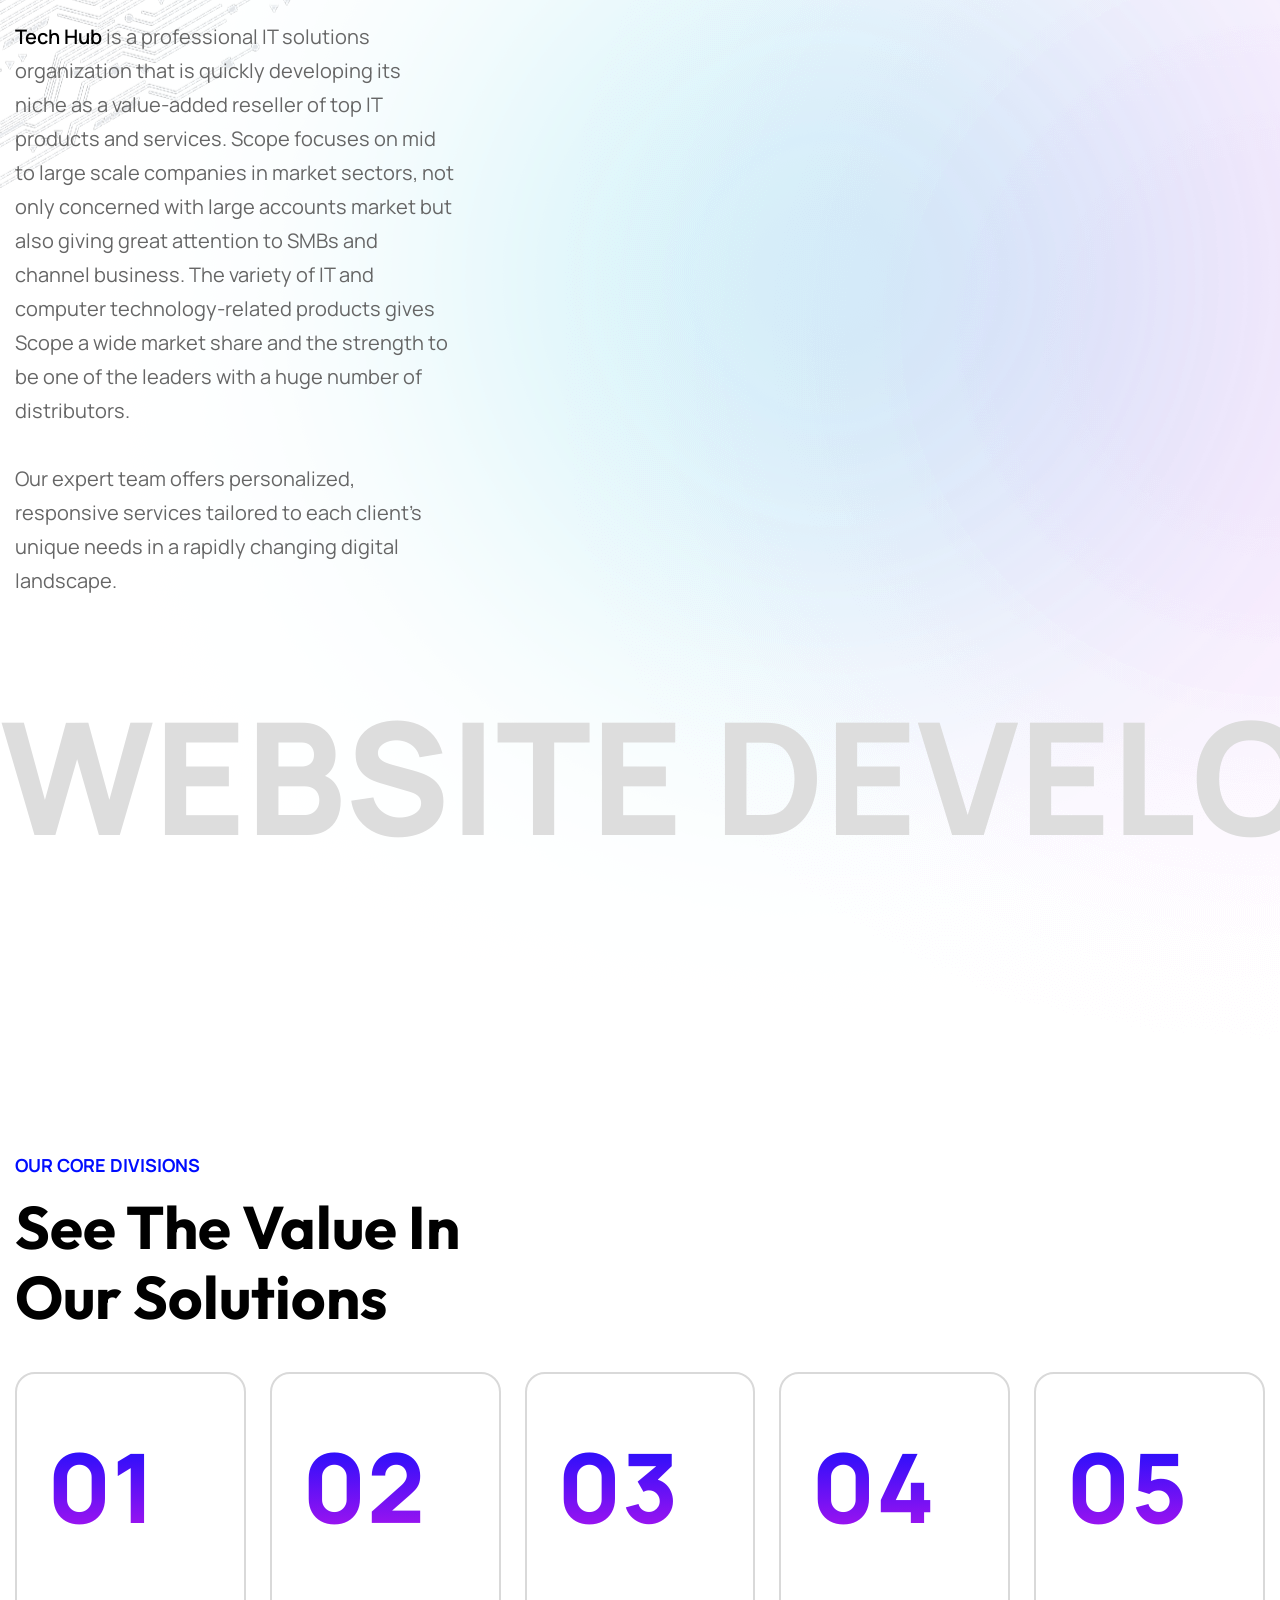
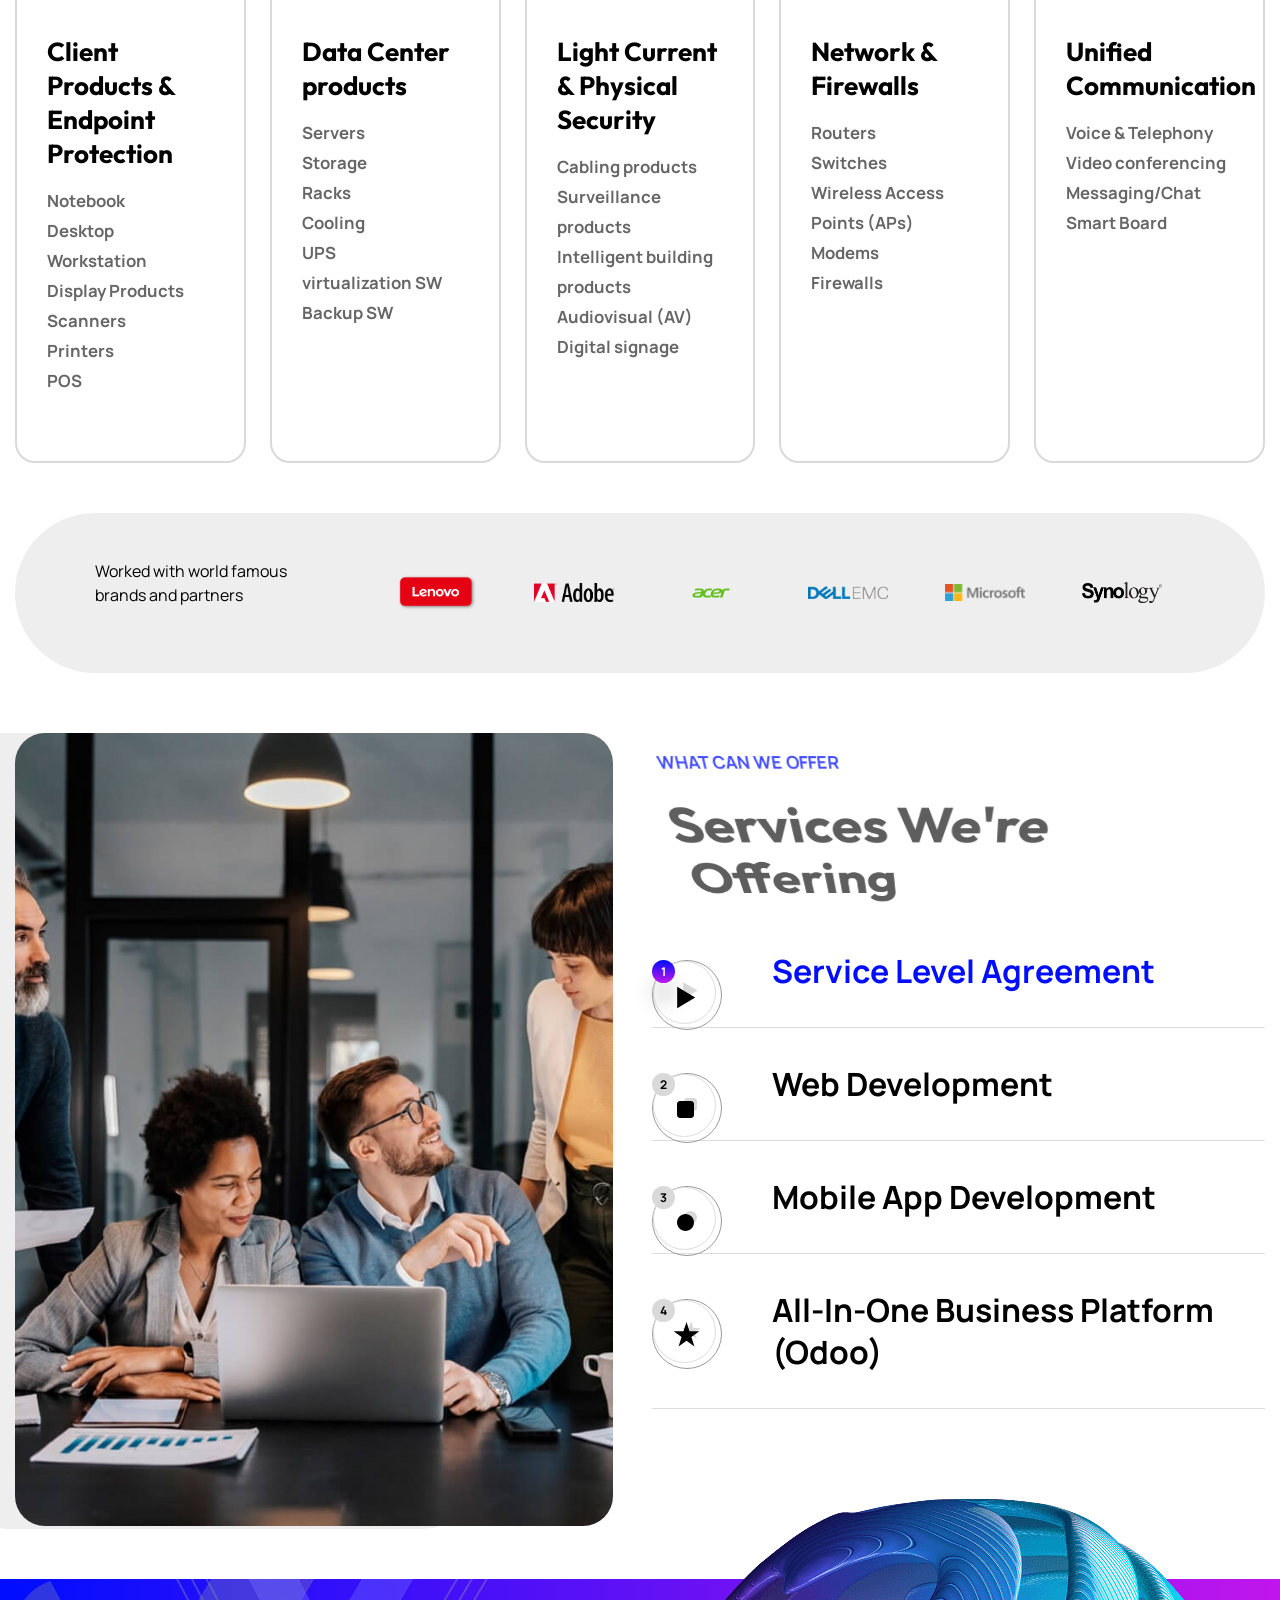
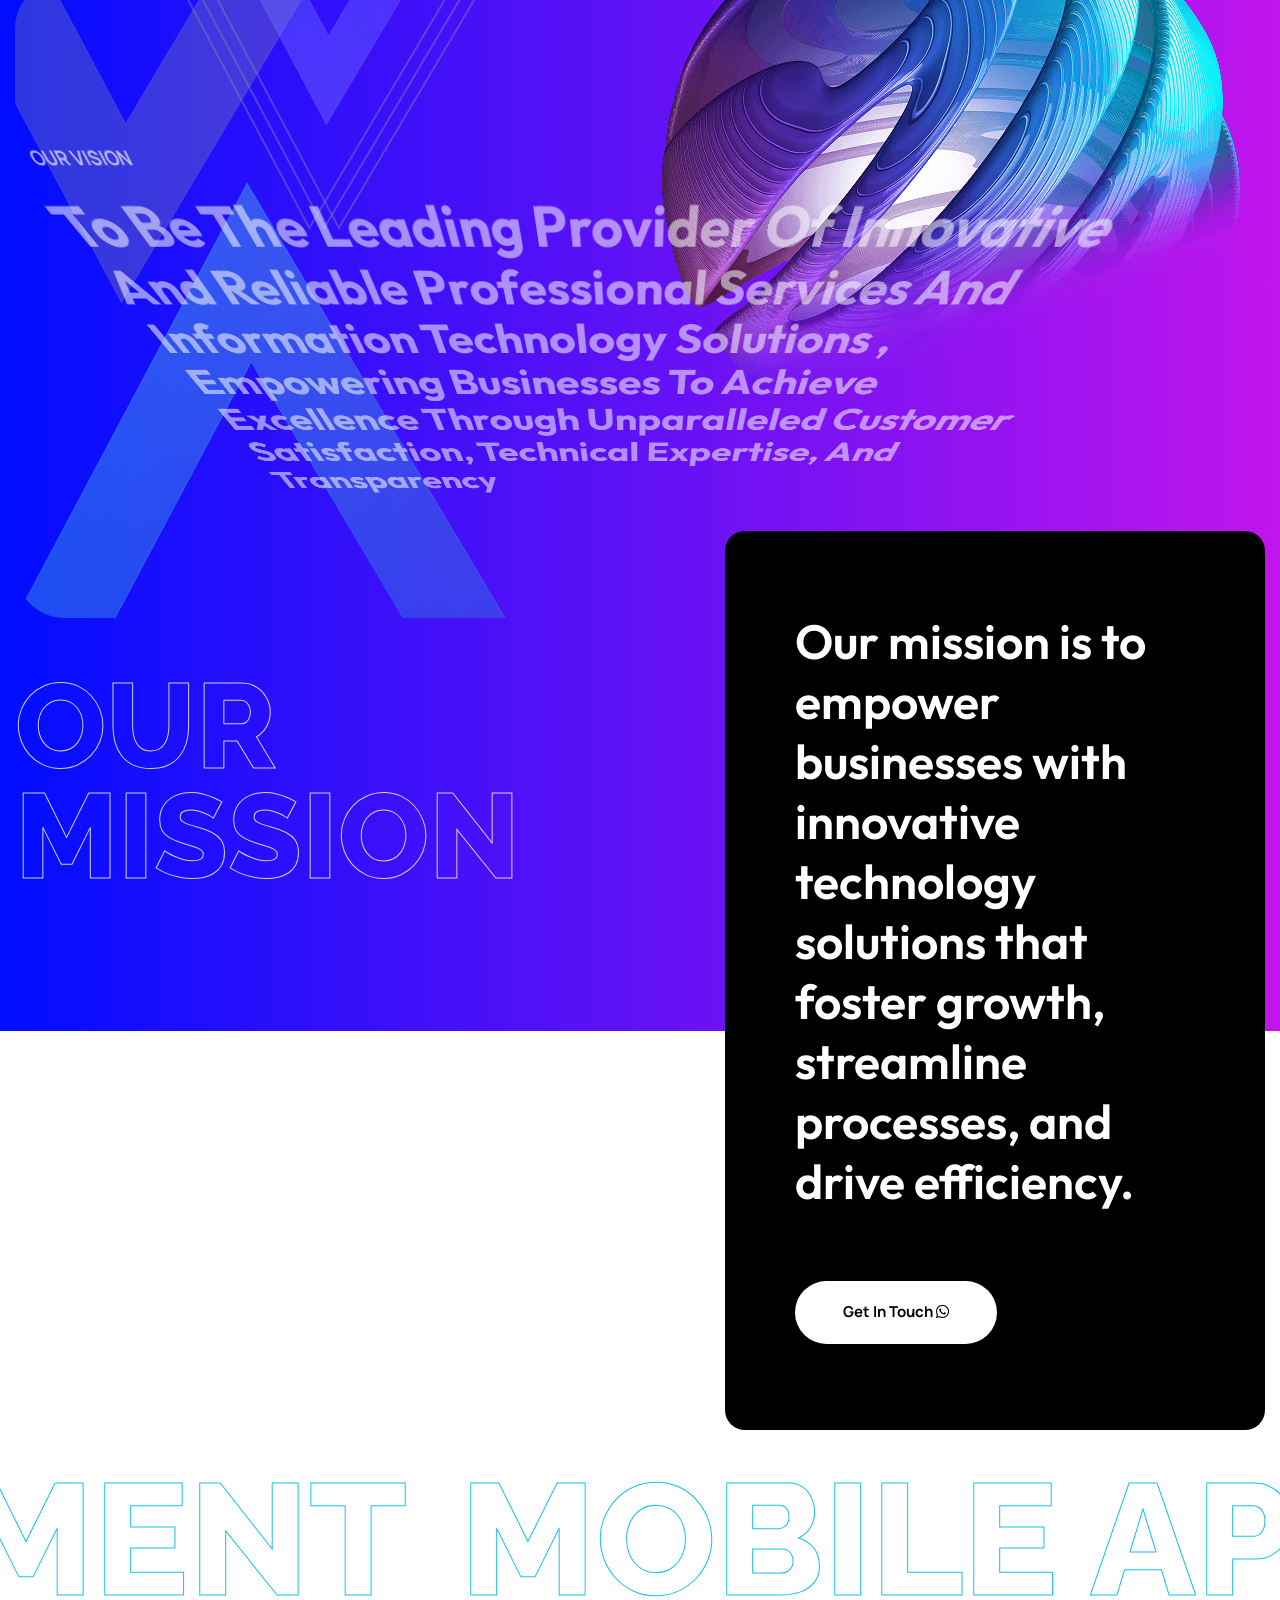
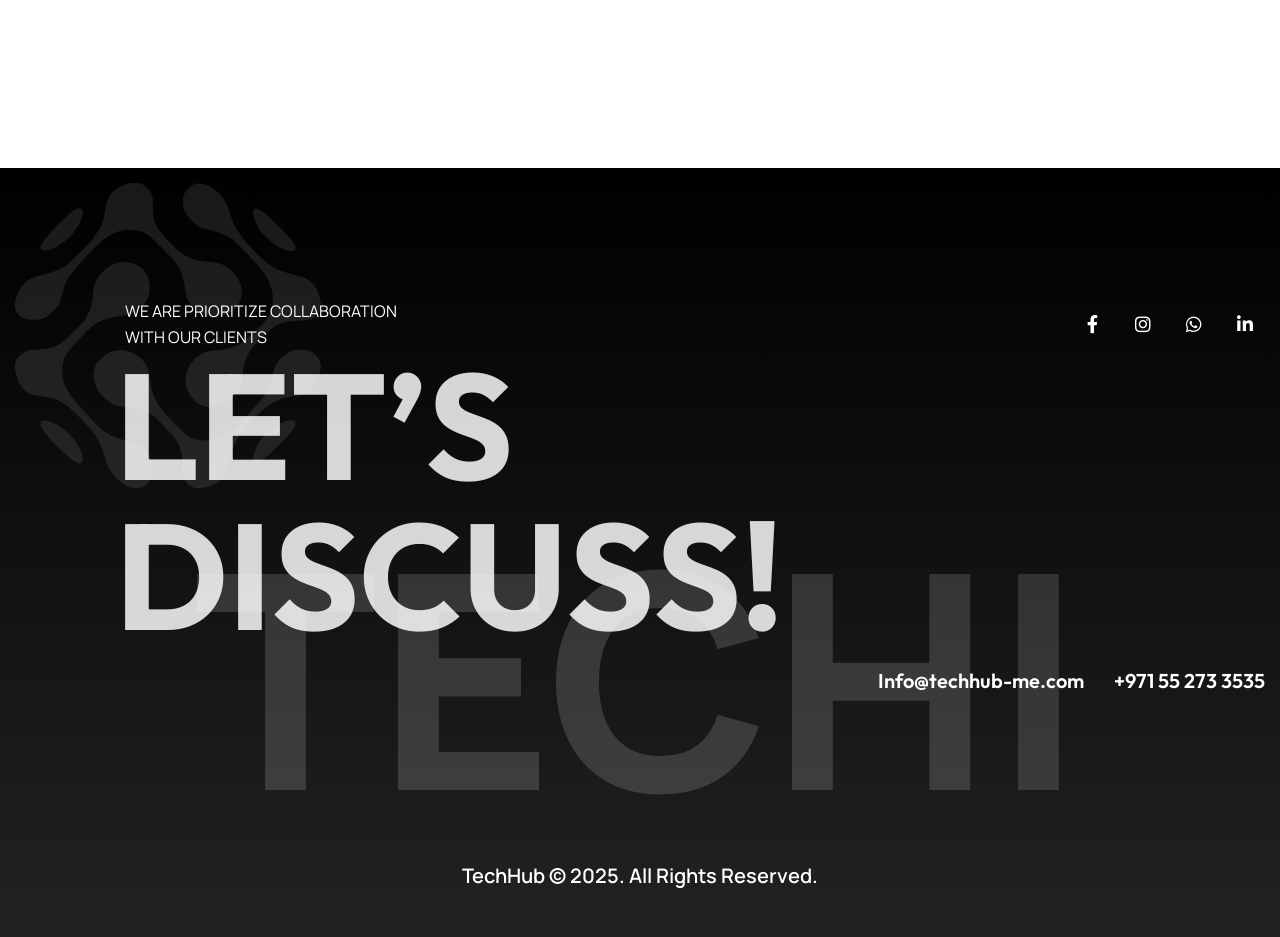
==== commit 525f5330: "last update" ====
--- a/index.html
+++ b/index.html
@@ -288,7 +288,7 @@
 				<div class="close-btn"><span class="icon fa-xmark"></span></div>
 
 				<nav class="menu-box">
-					<div class="nav-logo"><a href="index.html"><img src="assets/images/mobile-logo.svg" alt=""
+					<div class="nav-logo"><a href="index.html"><img src="assets/images/logo1.svg.svg" alt=""
 								title=""></a></div>
 					<div class="menu-outer">
 						<!--Here Menu Will Come Automatically Via Javascript / Same Menu as in Header-->
--- a/assets/css/style.css
+++ b/assets/css/style.css
@@ -435,7 +435,7 @@
 .clients-one {
 	position: relative;
 	margin-bottom: 60px;
-	
+
 }
 
 .clients-one .auto-container {
@@ -1018,10 +1018,11 @@
 
 .process-one .row {
 	display: flex;
-	flex-wrap: nowrap;
-	justify-content: space-between;
-	align-items: stretch;
-	/* <<< makes all children equal height */
+	flex-wrap: wrap;
+	/* allow wrapping */
+	justify-content: center;
+	/* gap: 30px; */
+	/* spacing between cards */
 }
 
 .step-block_one:last-child .step-block_one-inner:before {
@@ -1043,7 +1044,7 @@
 	border: 2px solid #D9D9D9;
 }
 
-.step-block_one-inner:before {
+/* .step-block_one-inner:before {
 	position: absolute;
 	content: '';
 	right: -28px;
@@ -1054,7 +1055,7 @@
 	background: url(../images/icons/curve.png);
 	background-size: contain;
 	background-repeat: no-repeat;
-}
+} */
 
 .step-block_one:last-child .step-block_one-inner::before {
 	display: none;
